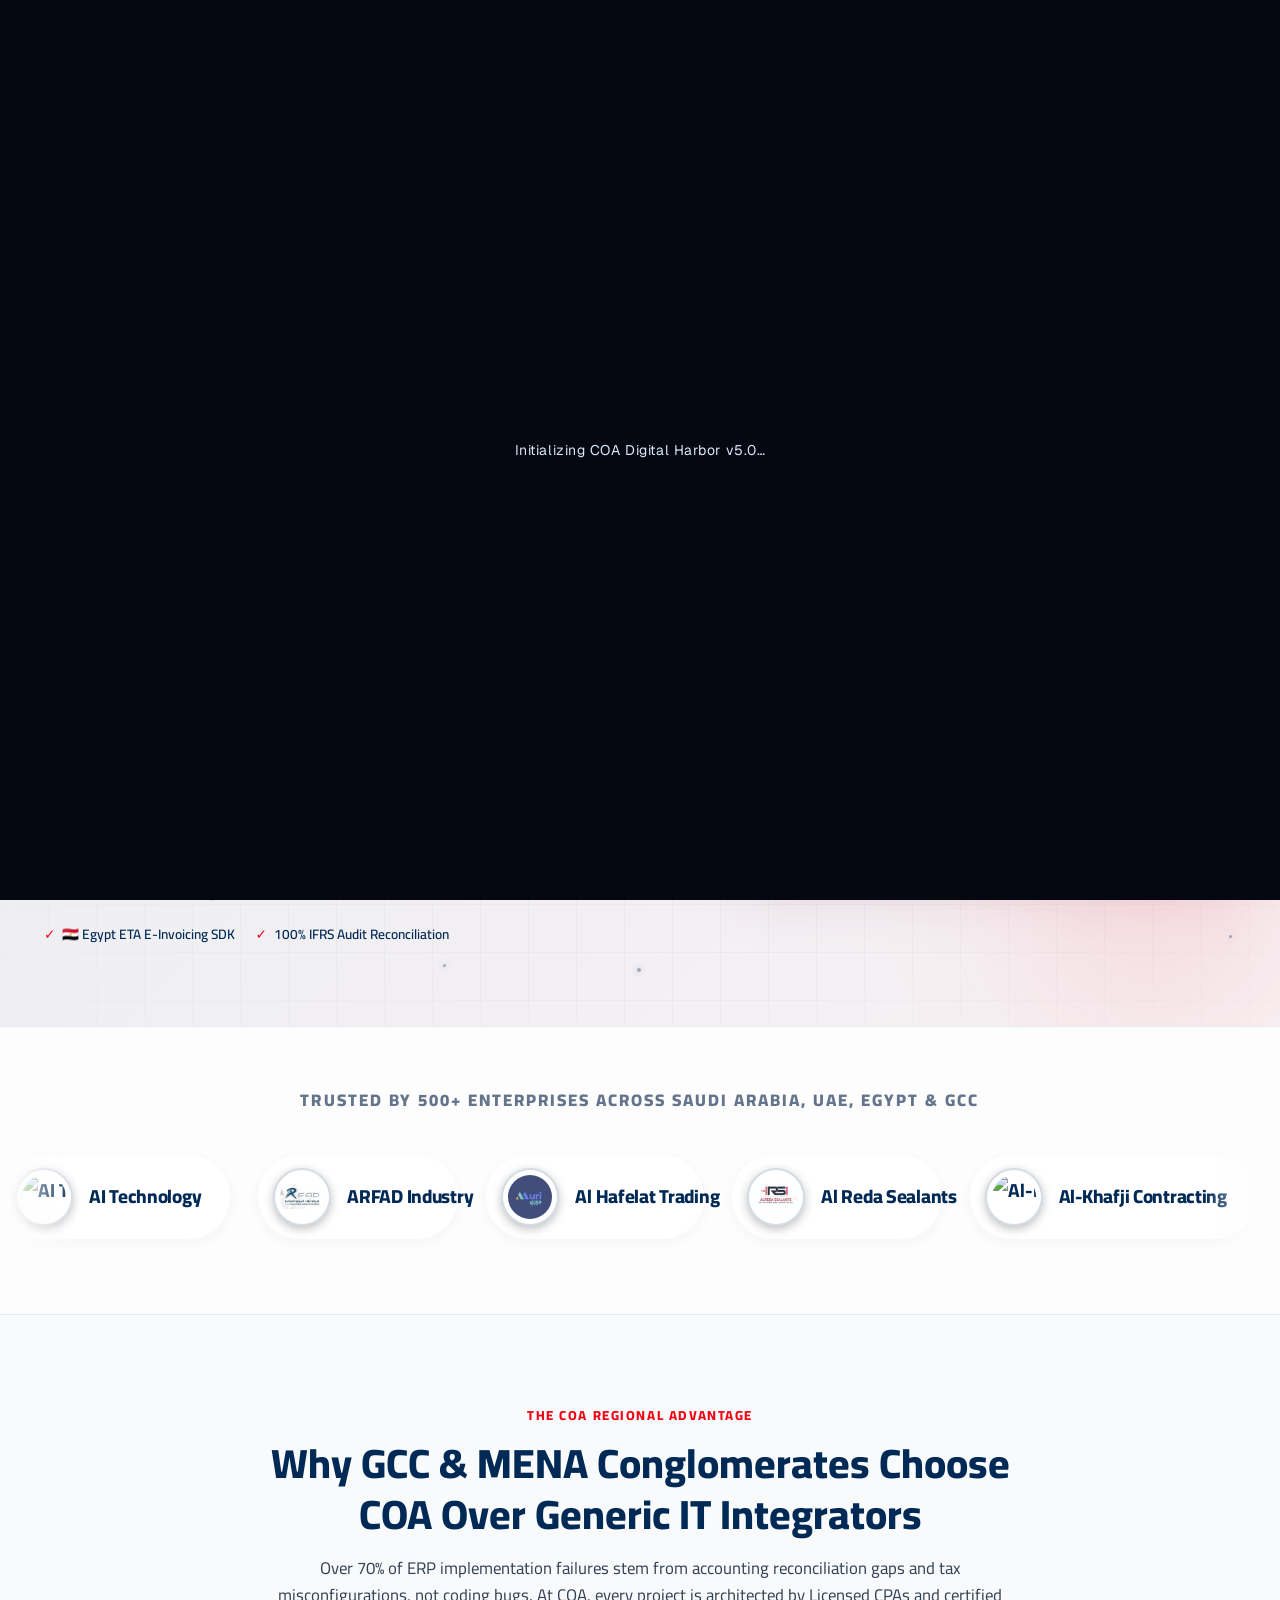
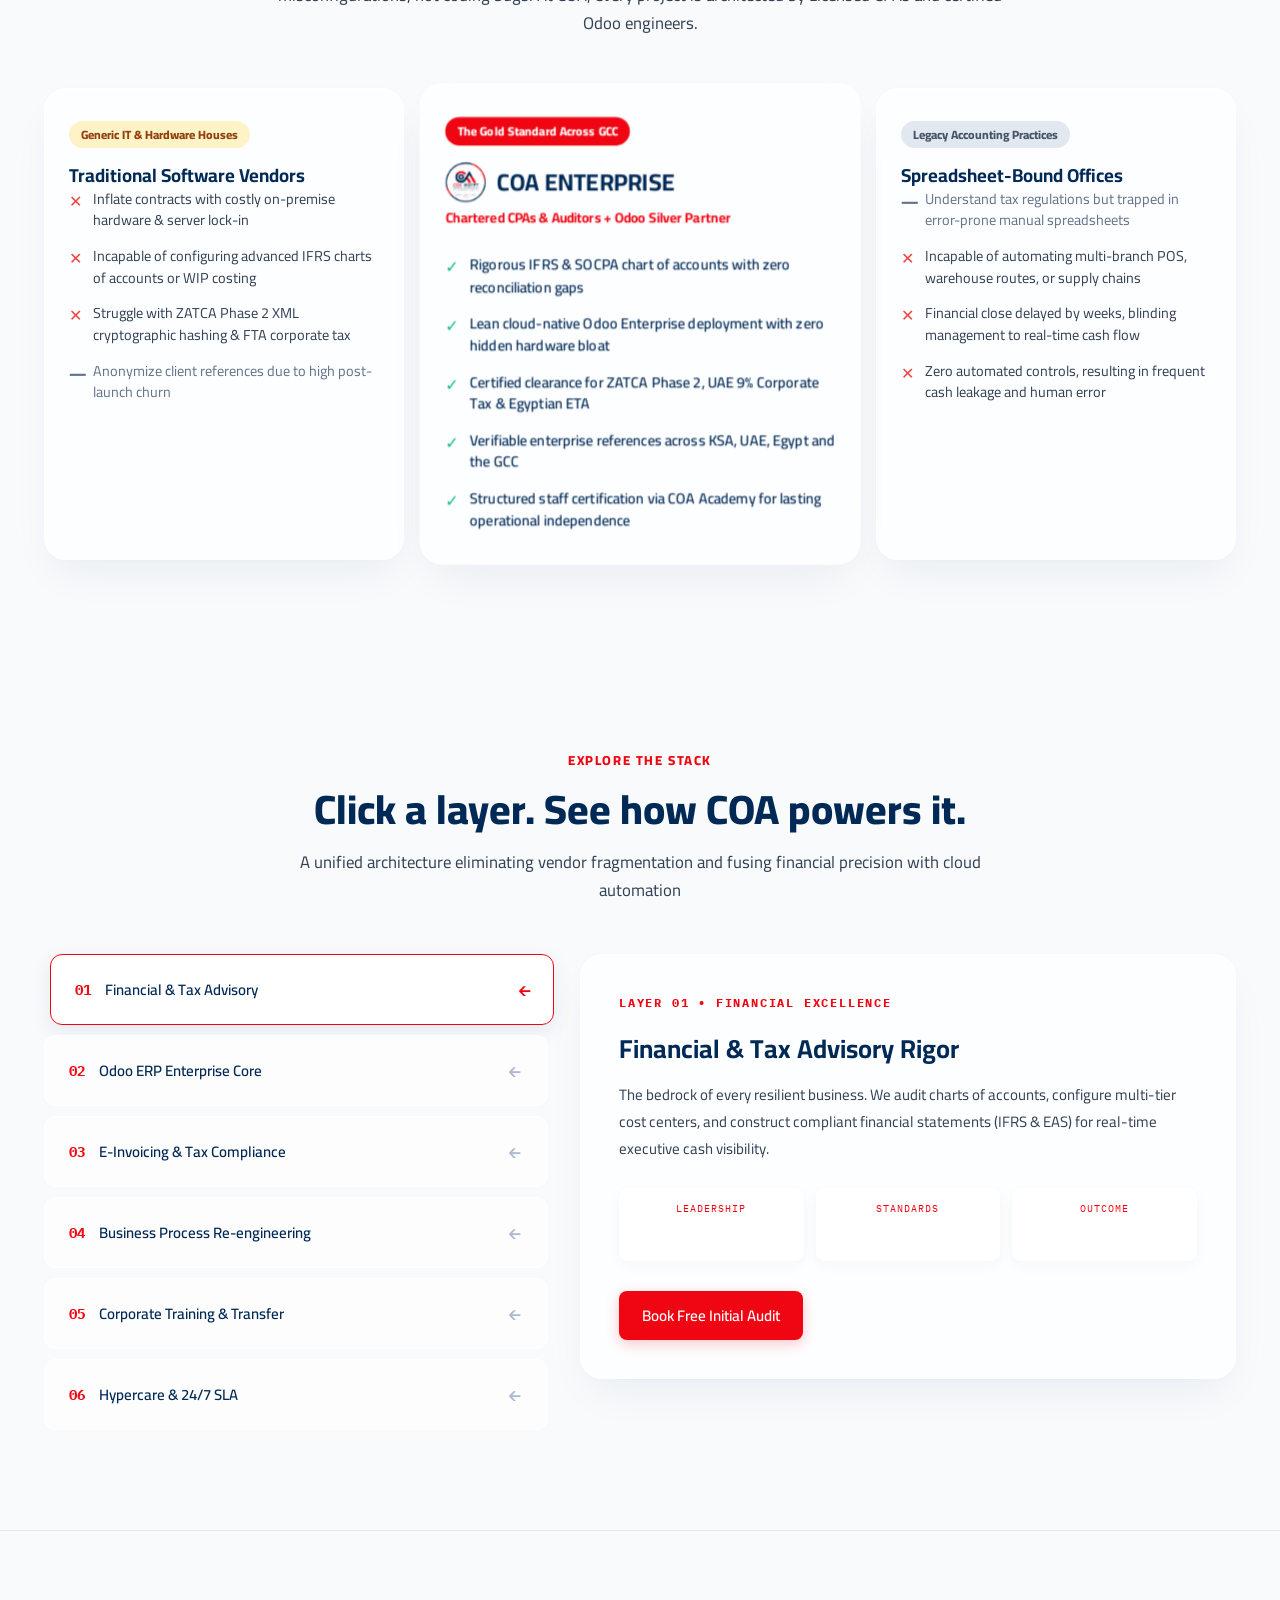
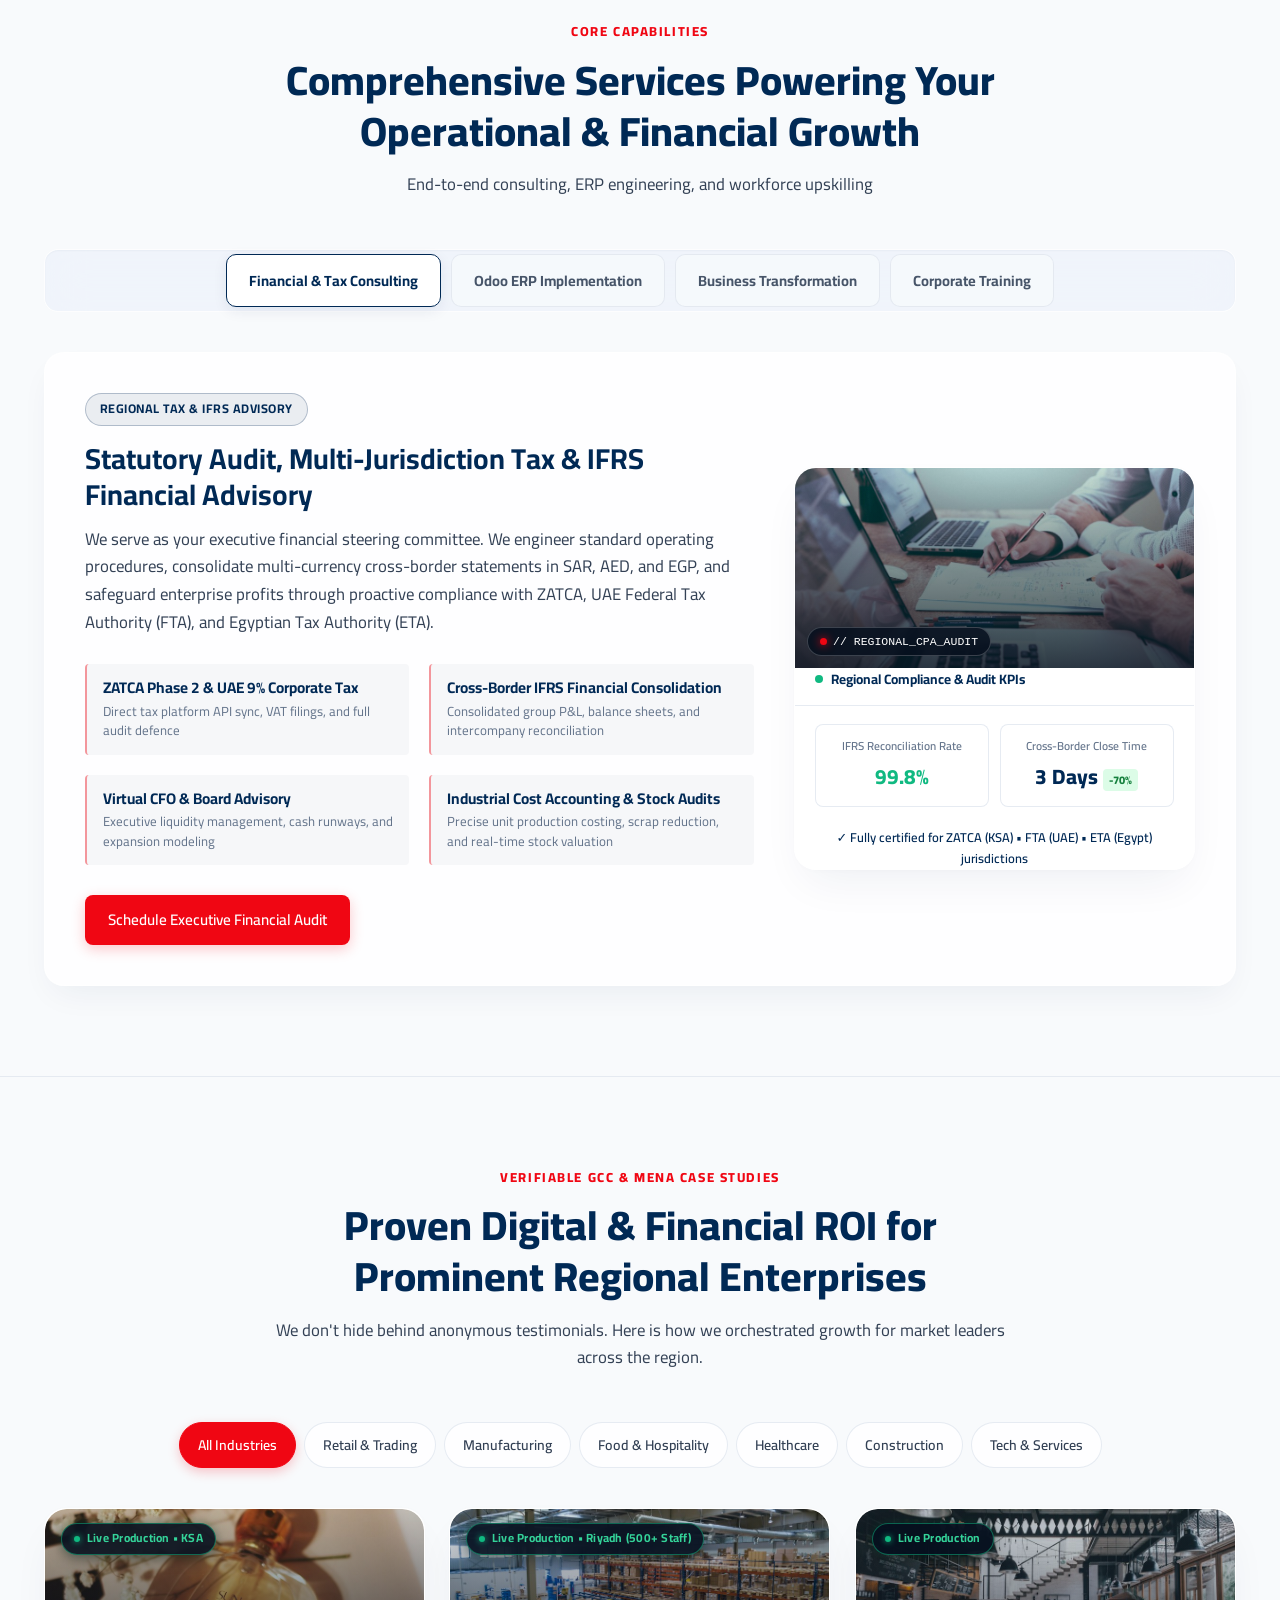
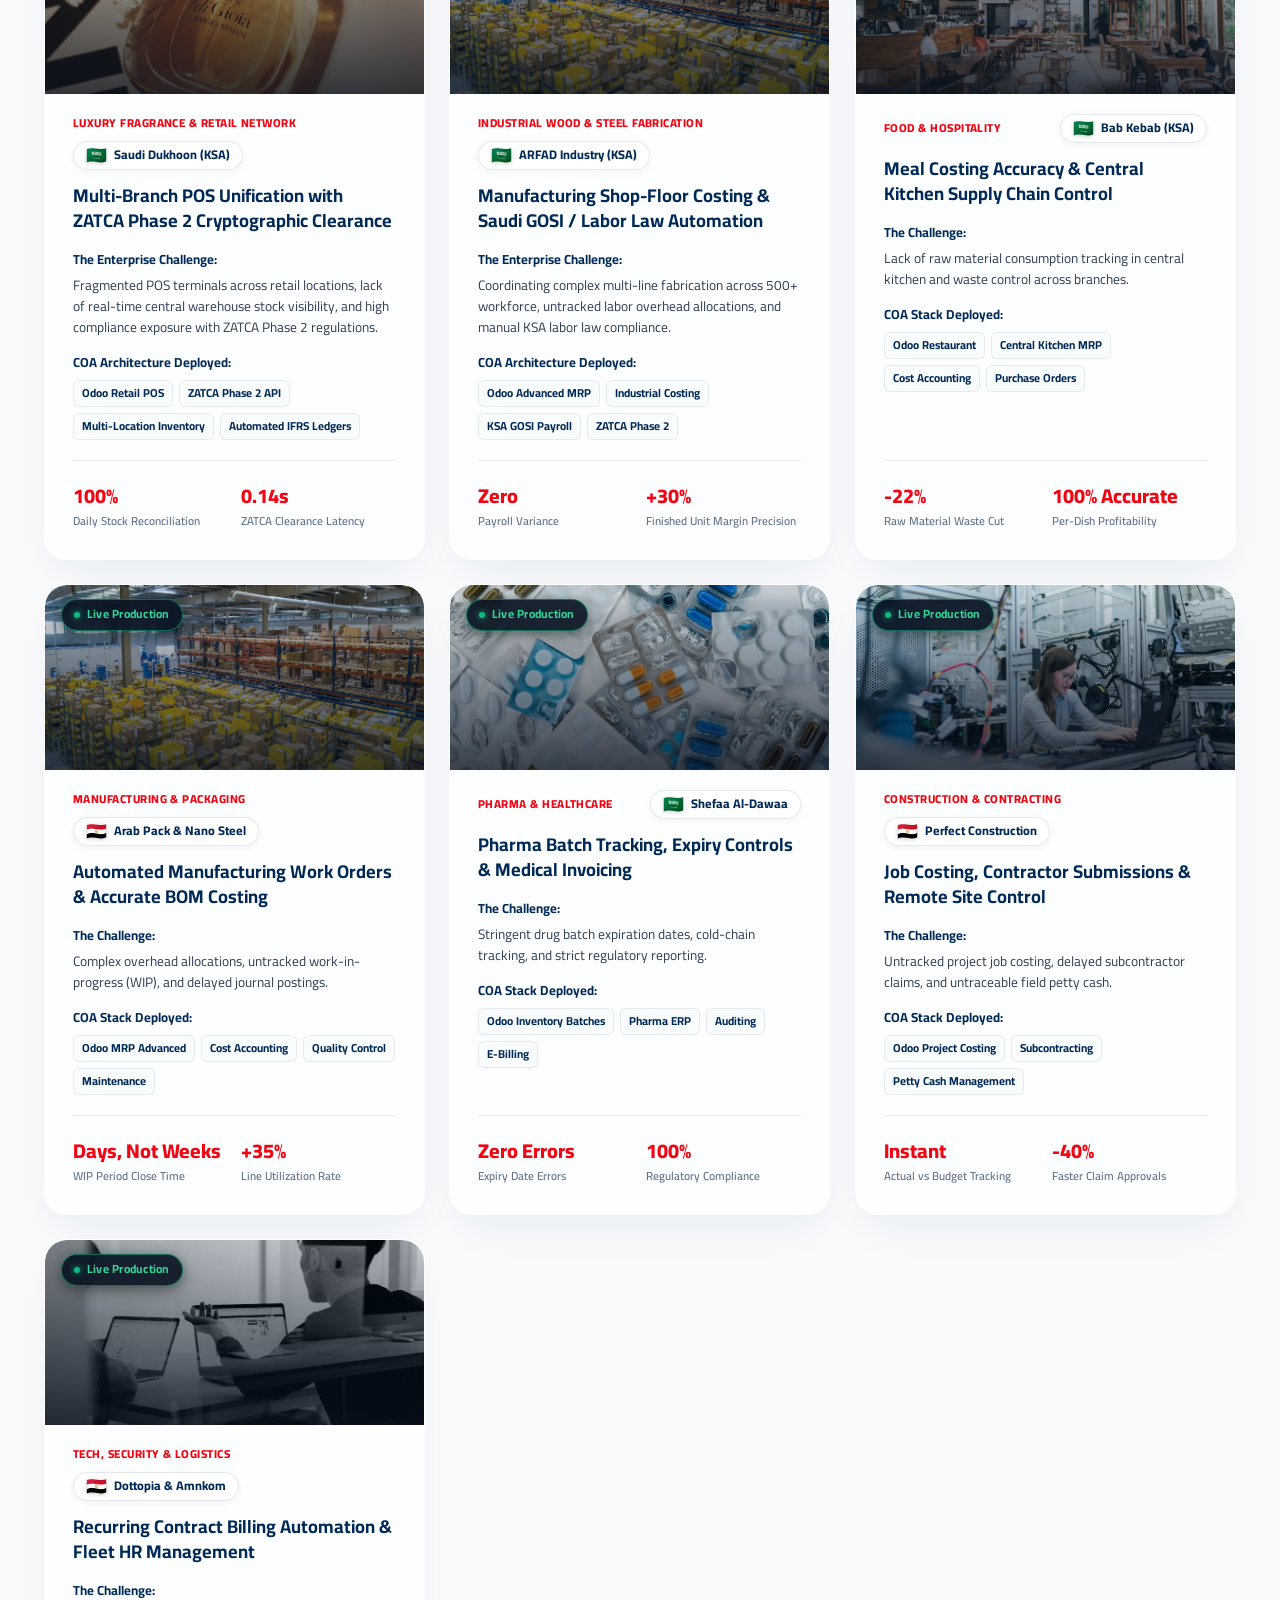
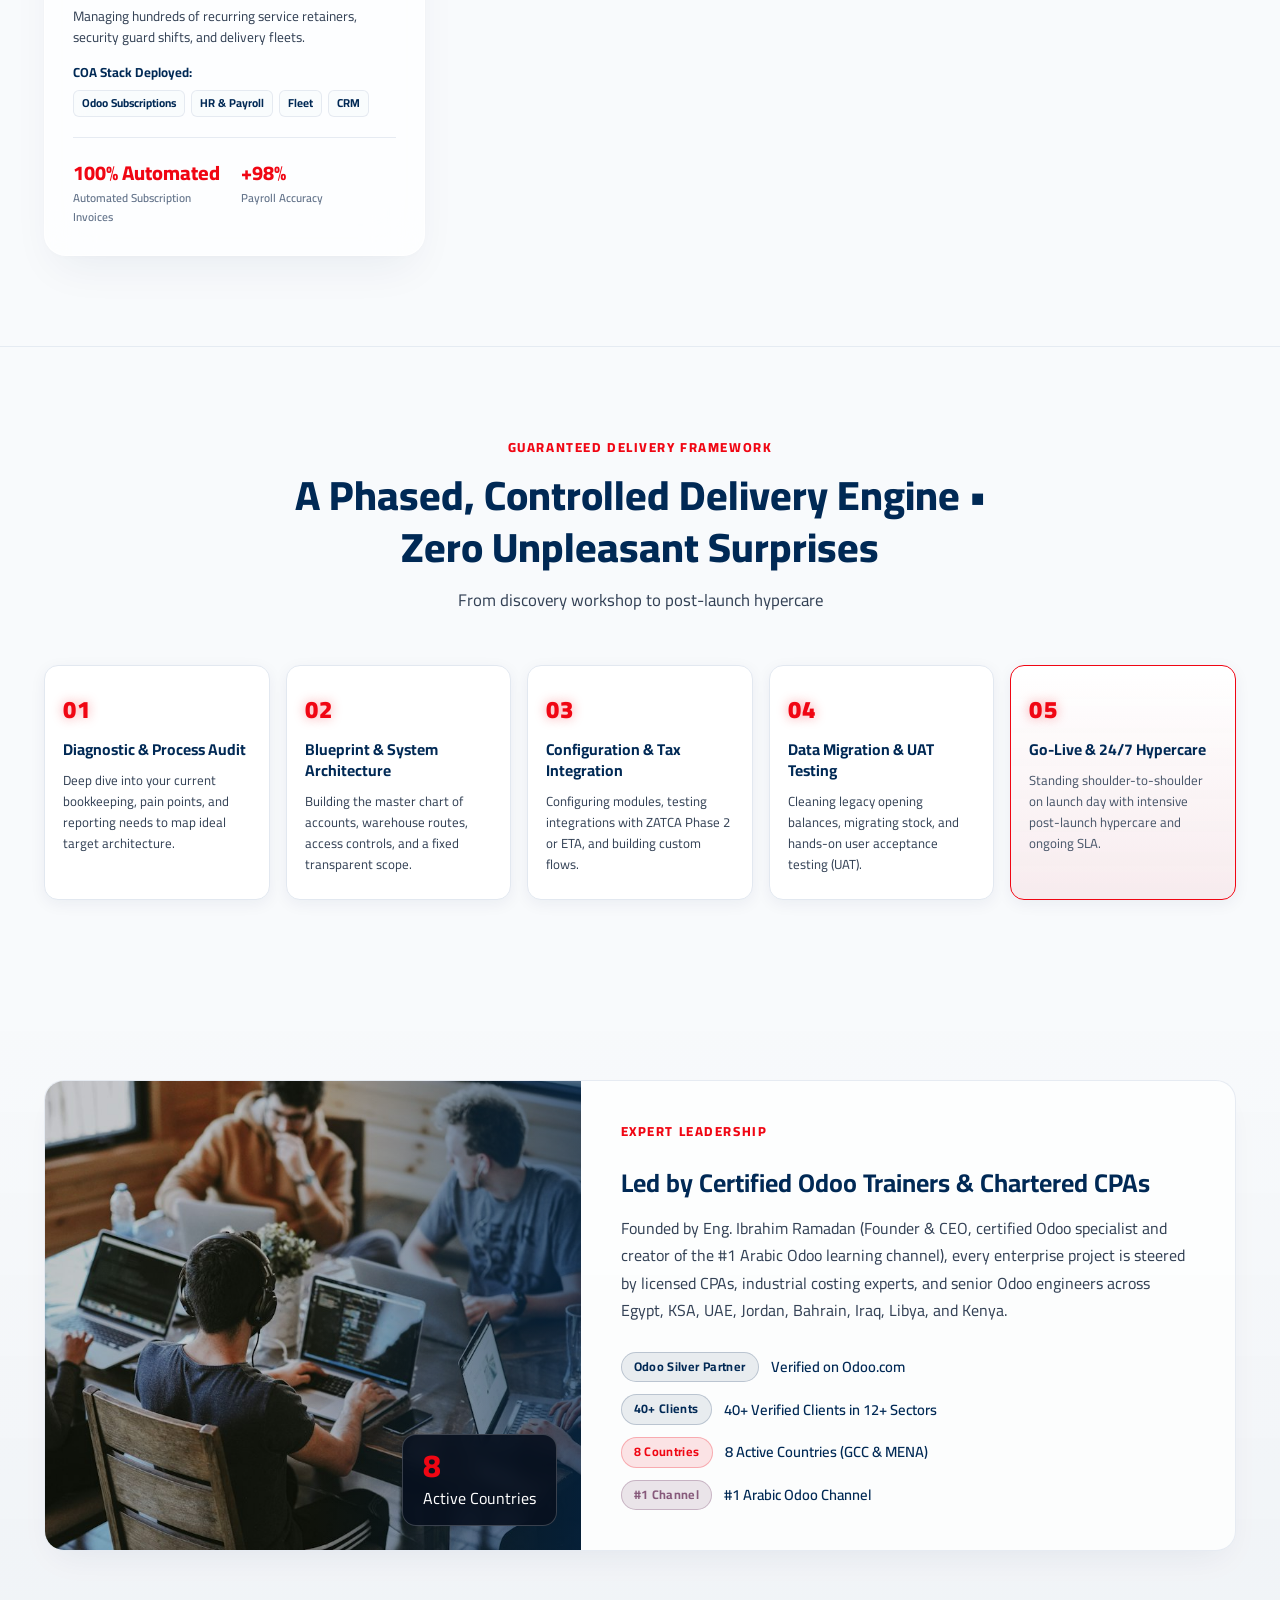
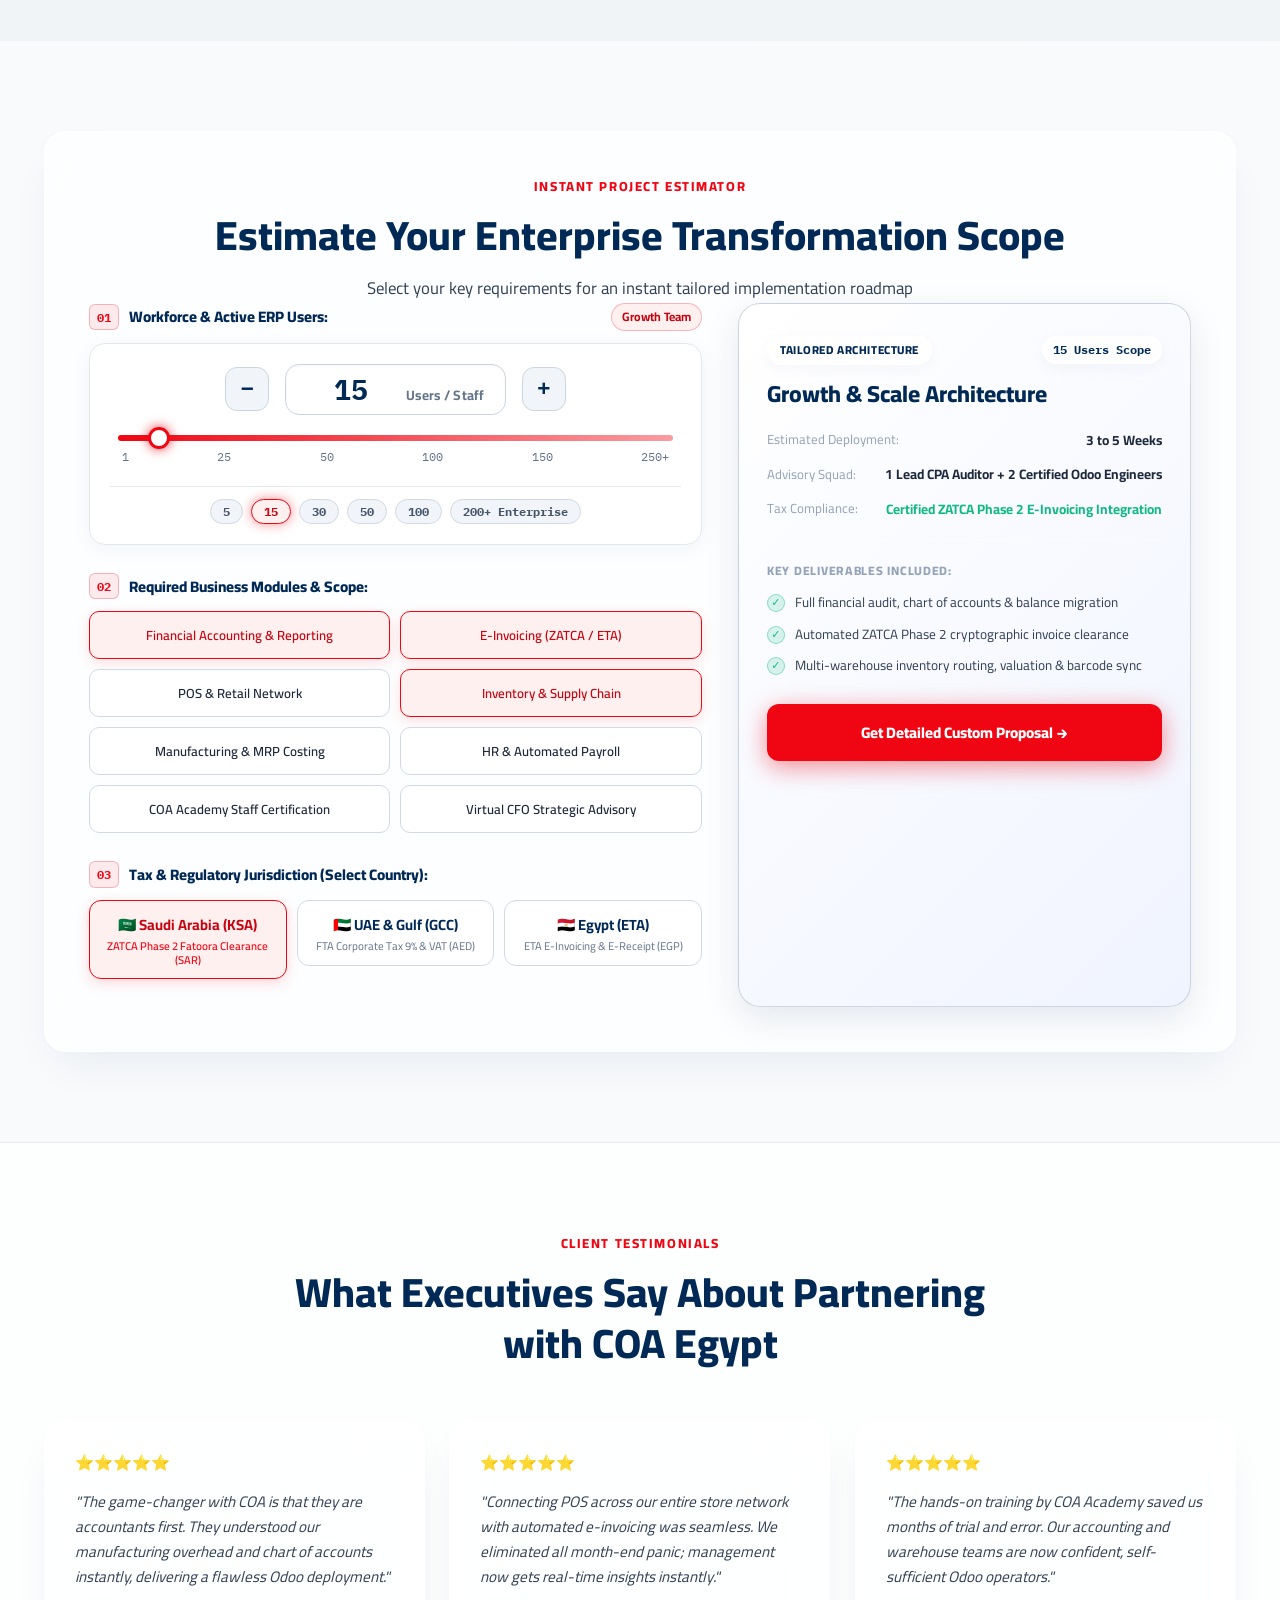
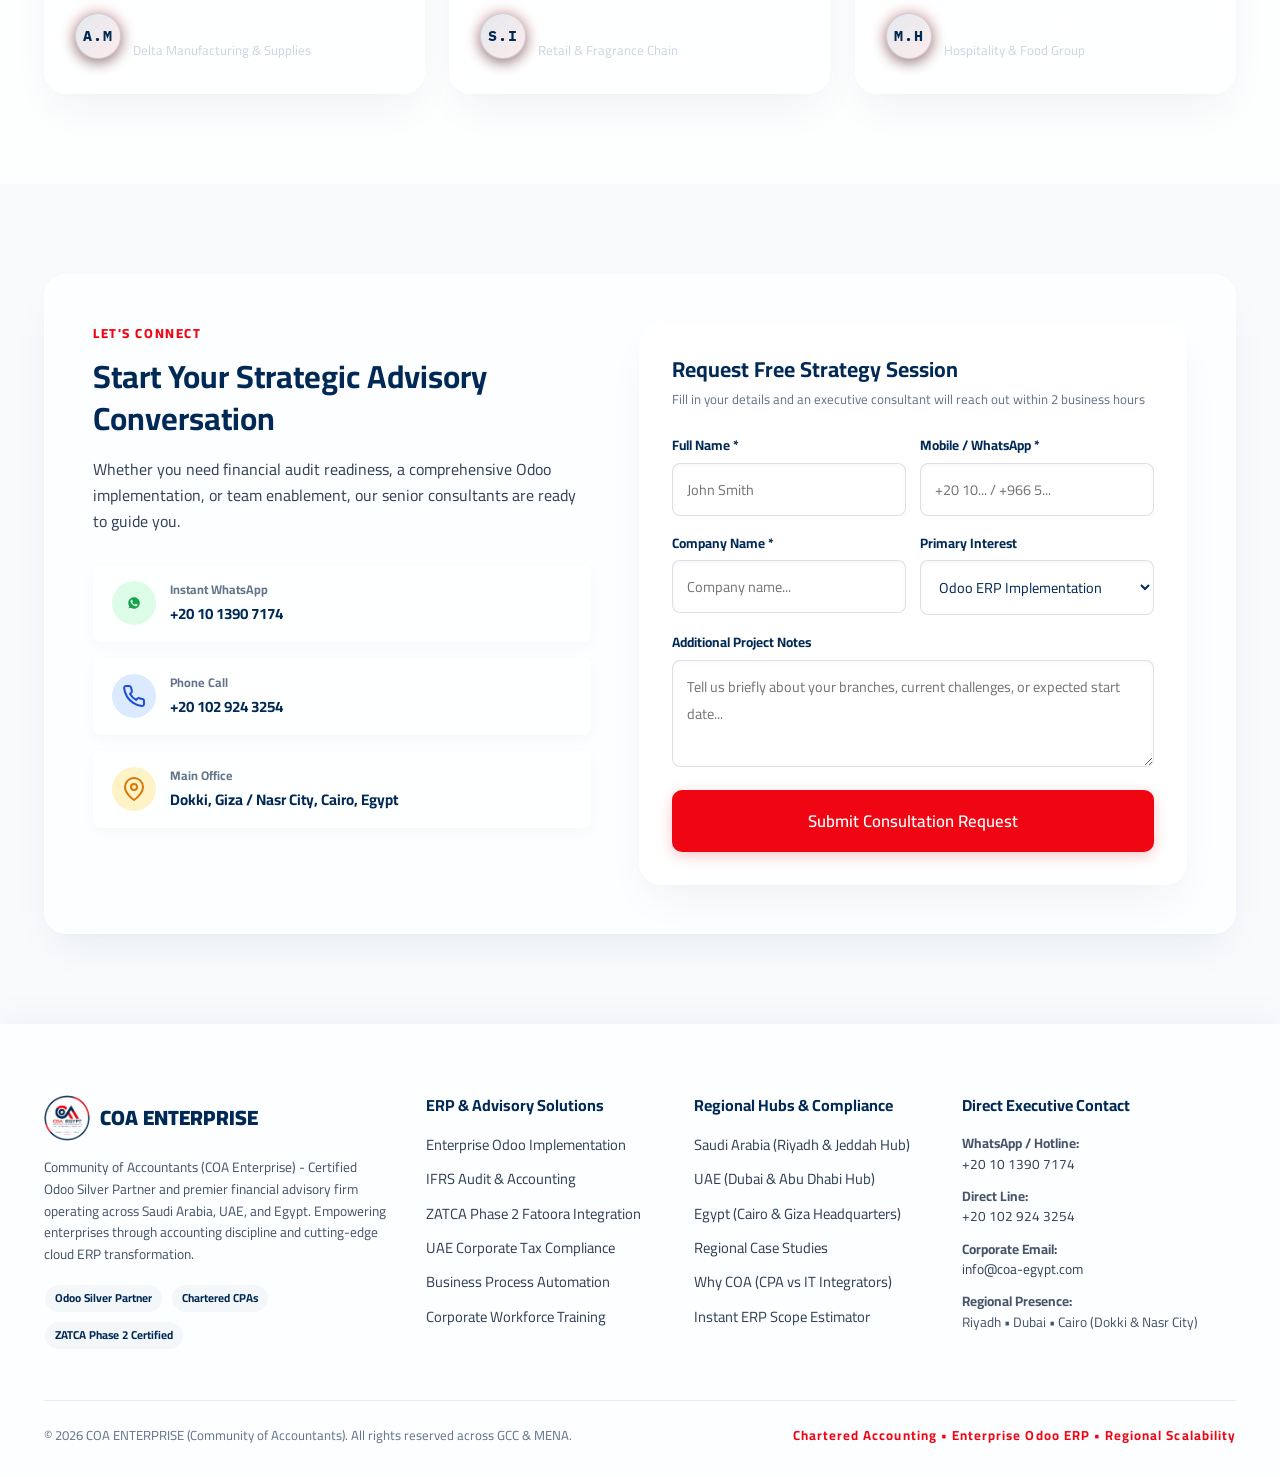
==== index.html @ ed51242d "feat: route consultation form submissions to WhatsApp +20 10 1390 7174" ====
<!DOCTYPE html>

<html data-theme="light" dir="ltr" lang="en">
<head>
<meta charset="utf-8"/>
<meta content="width=device-width, initial-scale=1.0" name="viewport"/>
<title>COA Enterprise | Certified Odoo Silver Partner &amp; Chartered CPAs | Saudi Arabia, UAE, Egypt &amp; GCC</title>
<meta content="Certified Odoo Silver Partner led by Chartered CPAs. Enterprise ERP implementation, ZATCA Phase 2 Fatoora integration, UAE Corporate Tax compliance, ETA e-invoicing &amp; IFRS financial advisory across Saudi Arabia, UAE, Egypt, and the GCC." name="description"/>
<meta content="Odoo Silver Partner Saudi Arabia, Odoo ERP Riyadh, Odoo Implementation UAE Dubai, ZATCA Phase 2 E-Invoicing, ETA E-Invoicing Egypt, IFRS Accounting Advisory GCC, Virtual CFO MENA, Odoo Manufacturing MRP, Odoo POS Retail Saudi Arabia, COA Enterprise" name="keywords"/>
<meta content="Antigravity / COA Enterprise" name="author"/>
<meta content="index, follow, max-snippet:-1, max-image-preview:large, max-video-preview:-1" name="robots"/>
<link href="https://coa-egypt.com/" rel="canonical"/>

<!-- Open Graph / Facebook / LinkedIn -->
<meta content="website" property="og:type"/>
<meta content="https://coa-egypt.com/" property="og:url"/>
<meta content="COA Enterprise | Certified Odoo Silver Partner &amp; Chartered CPAs | Saudi Arabia, UAE, Egypt &amp; GCC" property="og:title"/>
<meta content="The only Odoo Silver Partner led by Chartered CPAs in the Gulf &amp; MENA region. 0% reconciliation gaps, ZATCA Phase 2 &amp; ETA certified, IFRS multi-branch financial accounting." property="og:description"/>
<meta content="assets/hero-dashboard.jpg" property="og:image"/>
<meta content="COA Enterprise" property="og:site_name"/>

<!-- Twitter / X Cards -->
<meta content="summary_large_image" name="twitter:card"/>
<meta content="https://coa-egypt.com/" name="twitter:url"/>
<meta content="COA Enterprise | Certified Odoo Silver Partner &amp; Chartered CPAs | Saudi Arabia, UAE, Egypt &amp; GCC" name="twitter:title"/>
<meta content="Enterprise Odoo ERP architecture and chartered accounting rigor across Saudi Arabia, UAE, Egypt, and the GCC." name="twitter:description"/>
<meta content="assets/hero-dashboard.jpg" name="twitter:image"/>

<!-- Regional & Geo-Targeting (GCC & MENA) -->
<meta content="SA, AE, EG, QA, KW, BH, OM" name="geo.region"/>
<meta content="Riyadh, Dubai, Cairo, Jeddah, Dammam, Abu Dhabi" name="geo.placename"/>

<link href="assets/logo.jpg" rel="icon" type="image/jpeg"/>
<link href="https://fonts.googleapis.com" rel="preconnect"/>
<link crossorigin="" href="https://fonts.gstatic.com" rel="preconnect"/>
<link href="https://fonts.googleapis.com/css2?family=Cairo:wght@400;500;600;700;800;900&amp;family=IBM+Plex+Mono:wght@400;500;600;700&amp;family=IBM+Plex+Sans+Arabic:wght@400;500;600;700&amp;family=Plus+Jakarta+Sans:wght@400;500;600;700;800&amp;display=swap" rel="stylesheet"/>
<link href="style.css?v=5.6" rel="stylesheet"/>
<script src="https://cdnjs.cloudflare.com/ajax/libs/three.js/r128/three.min.js"></script>

<!-- Schema.org Structured Data (JSON-LD) for SEO / AEO / GEO -->
<script type="application/ld+json">
{
  "@context": "https://schema.org",
  "@graph": [
    {
      "@type": "Organization",
      "@id": "https://coa-egypt.com/#organization",
      "name": "COA Enterprise (Community of Accountants)",
      "url": "https://coa-egypt.com/",
      "logo": "https://coa-egypt.com/assets/logo.jpg",
      "description": "Certified Odoo Silver Partner and leading financial consulting firm led by Chartered CPAs, providing enterprise ERP implementation, ZATCA Phase 2 e-invoicing integration, UAE Corporate Tax compliance, and IFRS advisory across the Gulf and MENA region.",
      "telephone": "+201013907174",
      "email": "info@coa-egypt.com",
      "address": {
        "@type": "PostalAddress",
        "streetAddress": "11 Gamal Salem St., Off Moussadak, Dokki",
        "addressLocality": "Giza",
        "addressRegion": "Cairo Metro",
        "addressCountry": "EG"
      },
      "areaServed": [
        { "@type": "Country", "name": "Saudi Arabia" },
        { "@type": "Country", "name": "United Arab Emirates" },
        { "@type": "Country", "name": "Egypt" },
        { "@type": "Country", "name": "Qatar" },
        { "@type": "Country", "name": "Kuwait" },
        { "@type": "Country", "name": "Bahrain" },
        { "@type": "Country", "name": "Oman" }
      ],
      "knowsAbout": [
        "Odoo ERP Implementation",
        "ZATCA Phase 2 E-Invoicing",
        "Egyptian Tax Authority (ETA) Integration",
        "UAE Corporate Tax & VAT",
        "IFRS Accounting Standards",
        "Cost Accounting & Manufacturing MRP",
        "Retail POS Cloud Networks"
      ]
    },
    {
      "@type": "ProfessionalService",
      "@id": "https://coa-egypt.com/#service",
      "name": "COA Enterprise ERP & Financial Advisory",
      "provider": { "@id": "https://coa-egypt.com/#organization" },
      "priceRange": "$$$$",
      "hasOfferCatalog": {
        "@type": "OfferCatalog",
        "name": "Enterprise ERP & Advisory Services",
        "itemListElement": [
          {
            "@type": "Offer",
            "itemOffered": {
              "@type": "Service",
              "name": "Odoo ERP Implementation & Customization",
              "description": "Complete multi-company Odoo ERP deployment tailored for retail POS, manufacturing MRP, inventory, and supply chain across Saudi Arabia, UAE & Egypt."
            }
          },
          {
            "@type": "Offer",
            "itemOffered": {
              "@type": "Service",
              "name": "ZATCA Phase 2 & ETA E-Invoicing Integration",
              "description": "Cryptographic invoice clearance, UUID hash chains, and automated real-time reporting to Saudi ZATCA (Fatoora) and Egyptian Tax Authority (ETA)."
            }
          },
          {
            "@type": "Offer",
            "itemOffered": {
              "@type": "Service",
              "name": "IFRS Financial Accounting & Virtual CFO Advisory",
              "description": "Statutory chart of accounts audit, cost center calibration, multi-currency ledger consolidation, and executive financial direction."
            }
          },
          {
            "@type": "Offer",
            "itemOffered": {
              "@type": "Service",
              "name": "COA Academy Corporate Workforce Enablement",
              "description": "Comprehensive hands-on training and competency certification for corporate accounting and operations personnel."
            }
          }
        ]
      }
    },
    {
      "@type": "FAQPage",
      "@id": "https://coa-egypt.com/#faq",
      "mainEntity": [
        {
          "@type": "Question",
          "name": "Why choose a CPA-led Odoo partner instead of a pure IT software company?",
          "acceptedAnswer": {
            "@type": "Answer",
            "text": "Over 70% of enterprise ERP implementations fail due to accounting and reconciliation errors, not code bugs. COA is led by licensed Chartered CPAs and statutory auditors who engineer your Chart of Accounts, fiscal journals, and tax rules before writing code, guaranteeing zero reconciliation gaps and complete audit readiness."
          }
        },
        {
          "@type": "Question",
          "name": "How does COA handle ZATCA Phase 2 compliance for businesses in Saudi Arabia?",
          "acceptedAnswer": {
            "@type": "Answer",
            "text": "COA provides an accredited, seamless integration module for ZATCA Phase 2 (Fatoora). We generate cryptographic stamps, XML structures, hash chains, and secure QR codes, delivering instant 0.14-second clearance for B2B tax invoices and automated reporting for B2C simplified invoices."
          }
        },
        {
          "@type": "Question",
          "name": "Can COA unify branches across Egypt, Saudi Arabia, and the UAE in a single ERP?",
          "acceptedAnswer": {
            "@type": "Answer",
            "text": "Yes. We specialize in multi-company, multi-currency IFRS architectures that enable holding companies to manage cross-border branches with automated intercompany transactions, unified consolidation, and localized tax compliance in SAR, AED, and EGP."
          }
        }
      ]
    }
  ]
}
</script>
</head>
<body class="dh-body">
  <!-- COA Executive Sniper Reticle & Radiant Beacon -->
  <div class="coa-cursor" id="coaCursor">
    <div class="coa-cursor-glow"></div>
    <div class="coa-cursor-ring">
      <span class="crosshair-tick tick-top"></span>
      <span class="crosshair-tick tick-right"></span>
      <span class="crosshair-tick tick-bottom"></span>
      <span class="crosshair-tick tick-left"></span>
    </div>
    <div class="coa-cursor-dot"></div>
  </div>

  <!-- ========================================================
       DIGITAL HARBOR CINEMATIC 3D INTRO OVERLAY
       ======================================================== -->
  <div class="dh-intro" id="dh-intro">
    <iframe id="introAstraFrame" src="intro-astra.html?v=7.2" title="COA Egypt 3D Cinematic Digital Harbor" style="width:100%;height:100%;border:none;position:absolute;inset:0;z-index:1;background:#000;" allow="autoplay"></iframe>
  </div>
<!-- ========================================================
       DIGITAL HARBOR FULL-PAGE MOTHERBOARD CANVAS (#dh-rain)
       ======================================================== -->
<div id="dh-rain"><canvas id="rainCanvas"></canvas></div>
<!-- Top Real-time Dynamic Ticker -->
<div class="top-ticker" id="topTicker">
<div class="container ticker-container">
<div class="ticker-badge">
<span class="live-dot"></span>
<span class="t-text" data-ar="مباشر" data-en="LIVE">LIVE</span>
</div>
<div class="ticker-content" id="tickerItems">
<div class="ticker-item active" data-ar="🇸🇦 الرياض وجدة: جاري الربط المباشر مع منصة فاتورة (ZATCA Phase 2) لـ 24 منشأة تجارية وصناعية كبرى" data-en="🇸🇦 KSA: Live ZATCA Phase 2 Fatoora clearance active across 24+ enterprise clients in Riyadh &amp; Jeddah">🇸🇦 KSA: Live ZATCA Phase 2 Fatoora clearance active across 24+ enterprise clients in Riyadh &amp; Jeddah</div>
<div class="ticker-item" data-ar="🇦🇪 دبي وأبوظبي: تدقيق ضريبة الشركات بنسبة 9% والربط المحاسبي السحابي لـ 14 مجموعة قابضة" data-en="🇦🇪 UAE: Corporate Tax (9%) compliance &amp; multi-branch Odoo ERP rollouts across Dubai &amp; Abu Dhabi">🇦🇪 UAE: Corporate Tax (9%) compliance &amp; multi-branch Odoo ERP rollouts across Dubai &amp; Abu Dhabi</div>
<div class="ticker-item" data-ar="🇪🇬 القاهرة: ربط منظومة الفاتورة والإيصال الإلكتروني لمنظومة الضرائب المصرية (ETA) لـ 60+ شركة" data-en="🇪🇬 Egypt: Certified ETA E-Invoicing &amp; E-Receipt integrations in production across 60+ enterprises">🇪🇬 Egypt: Certified ETA E-Invoicing &amp; E-Receipt integrations in production across 60+ enterprises</div>
<div class="ticker-item" data-ar="🌐 الخليج العربي: أنظمة رواتب WPS متوافقة مع أنظمة العمل وإغلاق مالي IFRS موحد للفروع" data-en="🌐 GCC: WPS compliant payroll &amp; multi-currency IFRS financial consolidation deployed">🌐 GCC: WPS compliant payroll &amp; multi-currency IFRS financial consolidation deployed</div>
</div>
<div class="ticker-contact">
<a class="ticker-wa" href="https://wa.me/201013907174" target="_blank">
<svg fill="currentColor" height="14" viewbox="0 0 24 24" width="14"><path d="M12.031 6.172c-3.181 0-5.767 2.586-5.768 5.766-.001 1.298.38 2.27 1.019 3.287l-.582 2.128 2.182-.573c.978.58 1.911.928 3.145.929 3.178 0 5.767-2.587 5.768-5.766.001-3.187-2.575-5.77-5.764-5.771zm3.392 8.244c-.144.405-.837.774-1.17.824-.299.045-.677.063-1.092-.069-.252-.08-.575-.187-.988-.365-1.739-.751-2.874-2.502-2.961-2.617-.087-.116-.708-.94-.708-1.793s.448-1.273.607-1.446c.159-.173.346-.217.462-.217l.332.007c.106.005.249-.04.39.298.144.347.491 1.2.534 1.287.043.087.072.188.014.304-.058.116-.087.188-.173.289l-.26.304c-.087.086-.177.18-.076.354.101.174.449.741.964 1.201.662.591 1.221.774 1.394.861.174.086.275.072.376-.044.101-.116.433-.506.549-.68.116-.173.231-.145.39-.086.159.058 1.011.477 1.184.564.173.087.289.13.332.203.043.072.043.419-.101.824z"></path></svg>
<span>+20 101 390 7174</span>
</a>
</div>
</div>
</div>
<!-- Main Navigation Bar -->
<header class="navbar" id="navbar">
<div class="container nav-container">
<a aria-label="COA Egypt Home" class="brand-logo" href="#hero">
<img alt="COA Egypt - Community of Accountants" class="logo-img" height="52" src="assets/coa-logo-badge.png" width="52"/>
<div class="brand-text">
<span class="brand-name">COA <span class="brand-accent">EGYPT</span></span>
<span class="brand-tagline" data-ar="استشارات مالية &amp; Odoo Partner" data-en="Financial Consulting &amp; Odoo Partner">Financial Consulting &amp; Odoo Partner</span>
</div>
</a>
<!-- Desktop Nav Links -->
<nav class="nav-menu" id="navMenu">
<a class="nav-link" data-ar="عن الشركة" data-en="About Us" href="#about">About Us</a>
<a class="nav-link" data-ar="خدماتنا" data-en="Services" href="#services">Services</a>
<a class="nav-link" data-ar="لماذا COA؟" data-en="Why COA?" href="#why-coa">Why COA?</a>
<a class="nav-link" data-ar="سابقة الأعمال" data-en="Portfolio" href="#case-studies">Portfolio</a>
<a class="nav-link" data-ar="منهجية العمل" data-en="Methodology" href="#methodology">Methodology</a>
<a class="nav-link" data-ar="تقدير المشروع" data-en="Estimator" href="#calculator">Estimator</a>
<a class="nav-link" data-ar="تواصل معنا" data-en="Contact" href="#contact">Contact</a>
</nav>
<!-- Nav Actions -->
<div class="nav-actions">
<!-- Theme Switcher Pill -->
<button aria-label="Toggle Theme" class="theme-pill-btn" id="themeToggle" type="button">
  <span class="theme-toggle-label" id="themeToggleText">Light</span>
</button>
<!-- Consultation Button -->
<a class="btn btn-primary nav-cta" data-ar="احجز استشارة مجانية" data-en="Book Consultation" href="#contact">Book Consultation</a>
<!-- Mobile Menu Toggle -->
<button aria-label="Toggle navigation menu" class="mobile-toggle" id="mobileToggle" type="button">
<span></span><span></span><span></span>
</button>
</div>
</div>
</header>
<!-- Mobile Drawer Menu -->
<div class="mobile-drawer" id="mobileDrawer">
<div class="drawer-header">
<div class="brand-text">
<span class="brand-name">COA <span class="brand-accent">EGYPT</span></span>
</div>
<button class="drawer-close" id="drawerClose">×</button>
</div>
<div class="drawer-links">
<a class="drawer-link" data-ar="عن الشركة" data-en="About Us" href="#about">About Us</a>
<a class="drawer-link" data-ar="خدماتنا" data-en="Services" href="#services">Services</a>
<a class="drawer-link" data-ar="لماذا COA؟" data-en="Why COA?" href="#why-coa">Why COA?</a>
<a class="drawer-link" data-ar="سابقة الأعمال" data-en="Portfolio" href="#case-studies">Portfolio</a>
<a class="drawer-link" data-ar="منهجية العمل" data-en="Methodology" href="#methodology">Methodology</a>
<a class="drawer-link" data-ar="تقدير المشروع" data-en="Estimator" href="#calculator">Estimator</a>
<a class="drawer-link" data-ar="تواصل معنا" data-en="Contact" href="#contact">Contact</a>
</div>
<div class="drawer-footer">
<a class="btn btn-primary w-100" data-ar="احجز استشارتك المجانية" data-en="Book Consultation" href="#contact">Book Consultation</a>
</div>
</div>
<main>
<!-- HERO SECTION — CINEMATIC EDITION -->
<section class="hero-section" id="hero">
<!-- Animated floating orbs -->
<div class="hero-orb hero-orb-1"></div>
<div class="hero-orb hero-orb-2"></div>
<!-- Floating particles layer (populated by JS) -->
<div class="hero-particles" id="heroParticles"></div>
<div class="container hero-container">
<div class="hero-content">
<!-- Official Partner Badge -->
<div class="partner-badge-pill">
<span class="badge-dot pulse-glow"></span>
<span class="badge-code">// GCC_MENA_HUB_v5.0</span>
<span class="badge-text" data-ar="Odoo Silver Partner معتمد • محاسبون قانونيون (CPA &amp; SOCPA)" data-en="Certified Odoo Silver Partner • Chartered CPAs &amp; Statutory Auditors">Certified Odoo Silver Partner • Chartered CPAs &amp; Statutory Auditors</span>
</div>
<h1 class="hero-title">
<span data-ar="دقة المحاسب القانوني المعتمد.." data-en="Chartered Accounting Rigor.">Chartered Accounting Rigor.</span><br/>
<span class="gradient-text tech-shimmer" data-ar="بقوة أودو السحابية للخليج ومصر." data-en="Architected on Odoo ERP across GCC &amp; MENA.">Architected on Odoo ERP across GCC &amp; MENA.</span>
</h1>
<p class="hero-desc" data-ar="الشركة الوحيدة المعتمدة كـ Odoo Silver Partner بقيادة محاسبين ومراجعين قانونيين في منطقة الخليج ومصر. نقضي نهائياً على فشل مشاريع الـ ERP عبر هندسة دورة مستندية محكمة، تكامل فوري مع ZATCA Phase 2 والضرائب الإماراتية والمصرية، وربط مالي وتشغيلي موحد 100% لفروعك الإقليمية." data-en="The premier CPA-led Odoo Silver Partner operating across Saudi Arabia, UAE, Egypt, and the GCC. We eliminate ERP implementation failure by engineering flawless financial charts of accounts, instant ZATCA Phase 2 clearance, UAE Corporate Tax compliance, and multi-branch automated operations.">The premier CPA-led Odoo Silver Partner operating across Saudi Arabia, UAE, Egypt, and the GCC. We eliminate ERP implementation failure by engineering flawless financial charts of accounts, instant ZATCA Phase 2 clearance, UAE Corporate Tax compliance, and multi-branch automated operations.</p>
<!-- CTAs with Cyber Accents -->
<div class="hero-btns">
<a class="btn btn-primary btn-lg cyber-btn" data-ar="احجز جلسة استشارية تنفيذية (مجانياً) ←" data-en="Book C-Suite Strategy Session →" href="#contact">
<span class="btn-glow"></span>
<span class="btn-text" data-ar="احجز جلسة استشارية تنفيذية (مجانياً) ←" data-en="Book C-Suite Strategy Session →">Book C-Suite Strategy Session →</span>
</a>
<a class="btn btn-outline btn-lg" data-ar="استكشف قصص نجاح الخليج ومصر" data-en="Explore GCC &amp; MENA Case Studies" href="#case-studies">
<span class="code-bracket">&lt;</span> <span data-ar="استكشف قصص نجاح الخليج ومصر" data-en="Explore GCC &amp; MENA Case Studies">Explore GCC &amp; MENA Case Studies</span> <span class="code-bracket">/&gt;</span>
</a>
</div>
<!-- Trust Badges Under Hero with Cyber Glow -->
<div class="hero-trust-row">
<div class="trust-item">
<span class="check-icon">✓</span>
<span data-ar="🇸🇦 امتثال ZATCA المرحلة 2 (فاتورة)" data-en="🇸🇦 ZATCA Phase 2 Cryptographic Clearance">🇸🇦 ZATCA Phase 2 Cryptographic Clearance</span>
</div>
<div class="trust-item">
<span class="check-icon">✓</span>
<span data-ar="🇦🇪 ضرائب الشركات في الإمارات (9%)" data-en="🇦🇪 UAE 9% Corporate Tax Ready">🇦🇪 UAE 9% Corporate Tax Ready</span>
</div>
<div class="trust-item">
<span class="check-icon">✓</span>
<span data-ar="🇪🇬 الفاتورة والإيصال الضريبي ETA" data-en="🇪🇬 Egypt ETA E-Invoicing SDK">🇪🇬 Egypt ETA E-Invoicing SDK</span>
</div>
<div class="trust-item">
<span class="check-icon">✓</span>
<span data-ar="تطابق محاسبي IFRS بنسبة 100%" data-en="100% IFRS Audit Reconciliation">100% IFRS Audit Reconciliation</span>
</div>
</div>
</div>
<!-- Hero Visual: Cyber Tech Hub with Interactive Terminal & Live Dashboard Image -->
<div class="hero-visual">
<div class="stack-card-glow"></div>
<div class="tech-hub-wrapper">
<!-- Hub Nav Tabs -->
<div class="hub-tabs">
<button class="hub-tab-btn active" data-tab="view-stack" id="tabBtnStack">
<span class="hub-tab-dot"></span>
<span data-ar="البنية المؤسسية (Stack Card)" data-en="Your Stack">Your Stack</span>
</button>
<button class="hub-tab-btn" data-tab="view-dashboard" id="tabBtnDashboard">
<span class="hub-tab-dot dot-red"></span>
<span data-ar="لوحة التحكم (Live Telemetry)" data-en="Telemetry">Telemetry</span>
</button>
<button class="hub-tab-btn" data-tab="view-terminal" id="tabBtnTerminal">
<span class="terminal-prompt-icon">$</span>
<span data-ar="المحرك (Kernel)" data-en="COA Kernel">COA Kernel</span>
</button>
</div>
<!-- View 0: Digital Harbor Interactive YOUR STACK • ORCHESTRATED Card -->
<div class="hub-view-panel active" id="panelStack">
<div class="dh-stack-box">
<div class="dh-stack-header">
<span class="dh-stack-title" data-ar="YOUR STACK • ORCHESTRATED" data-en="YOUR STACK • ORCHESTRATED">YOUR STACK • ORCHESTRATED</span>
<span class="dh-stack-meta" data-ar="4 ركائز • شريك موحد" data-en="4 pillars • 1 partner">4 pillars • 1 partner</span>
</div>
<div class="dh-stack-divider"></div>
<div class="dh-stack-rows">
<div class="dh-stack-row active" data-layer="0">
<span class="dh-row-bullet"></span>
<span class="dh-row-name" data-ar="الاستشارات والتدقيق المالي" data-en="Financial &amp; Tax Advisory">Financial &amp; Tax Advisory</span>
<span class="dh-row-vendor">Chartered CPAs</span>
</div>
<div class="dh-stack-row" data-layer="1">
<span class="dh-row-bullet"></span>
<span class="dh-row-name" data-ar="تطبيقات الأعمال (Odoo ERP)" data-en="ERP &amp; Business Apps">ERP &amp; Business Apps</span>
<span class="dh-row-vendor">Odoo Silver Partner</span>
</div>
<div class="dh-stack-row" data-layer="2">
<span class="dh-row-bullet"></span>
<span class="dh-row-name" data-ar="الامتثال والفاتورة الإلكترونية" data-en="E-Invoicing &amp; Compliance">E-Invoicing &amp; Compliance</span>
<span class="dh-row-vendor">ETA &amp; ZATCA Phase 2</span>
</div>
<div class="dh-stack-row" data-layer="3">
<span class="dh-row-bullet"></span>
<span class="dh-row-name" data-ar="هندسة العمليات والتحول" data-en="Business Transformation">Business Transformation</span>
<span class="dh-row-vendor">BPR &amp; Automation</span>
</div>
<div class="dh-stack-row" data-layer="4">
<span class="dh-row-bullet"></span>
<span class="dh-row-name" data-ar="تدريب الشركات والكوادر" data-en="Corporate Training">Corporate Training</span>
<span class="dh-row-vendor">COA Academy</span>
</div>
<div class="dh-stack-row" data-layer="5">
<span class="dh-row-bullet"></span>
<span class="dh-row-name" data-ar="الدعم والرعاية السحابية" data-en="Cloud &amp; Managed Hypercare">Cloud &amp; Managed Hypercare</span>
<span class="dh-row-vendor">24/7 SLA</span>
</div>
</div>
<div class="dh-stack-footer">
<div class="dh-stack-note">
<span class="dh-pulse-indicator"></span>
<span data-ar="منظومة محاسبية وتشغيلية واحدة متناسقة كلياً" data-en="Fully unified operational &amp; financial stack" id="stackStatusText">Fully unified operational &amp; financial stack</span>
</div>
</div>
</div>
</div>
<!-- View 1: Real High-Tech Image & Telemetry Overlay -->
<div class="hub-view-panel" id="panelDashboard">
<div class="dashboard-img-card">
<div class="card-glass-header">
<div class="card-dots">
<span class="dot-red"></span><span class="dot-yellow"></span><span class="dot-green"></span>
</div>
<div class="header-meta">
<span class="status-indicator"><span class="pulse-dot"></span> CONNECTED</span>
<span class="system-time" id="sysTime">ERP.COA.CLOUD:443</span>
</div>
</div>
<div class="dashboard-media-frame">
<img alt="COA Odoo Financial Dashboard" class="main-dashboard-photo" height="350" src="assets/hero-dashboard.jpg" width="600"/>
<div class="scanline-overlay"></div>
<!-- Floating HUD Badges on Top of Photo -->
<div class="hud-badge hud-badge-top">
<div>
<small data-ar="ربط الزكاة والضريبة" data-en="ZATCA Phase 2 Sync">ZATCA Phase 2 Sync</small>
<strong>100% Cryptographic Cleared</strong>
</div>
</div>
<div class="hud-badge hud-badge-bottom">
<div>
<small data-ar="دقة التقفيل المالي IFRS" data-en="IFRS Audit Precision">IFRS Audit Precision</small>
<strong class="text-success">99.8% Reconciled</strong>
</div>
</div>
</div>
<!-- Footer Mini KPIs -->
<div class="dashboard-kpi-bar">
<div class="hud-kpi">
<span class="hud-label">UPTIME</span>
<span class="hud-val">99.98%</span>
</div>
<div class="hud-kpi">
<span class="hud-label">ODOO_CORE</span>
<span class="hud-val text-red">v17/18 Ent</span>
</div>
<div class="hud-kpi">
<span class="hud-label">LATENCY</span>
<span class="hud-val">8ms</span>
</div>
<div class="hud-kpi">
<span class="hud-label">CLIENTS</span>
<span class="hud-val">500+</span>
</div>
</div>
</div>
</div>
<!-- View 2: Live Interactive Code Terminal -->
<div class="hub-view-panel" id="panelTerminal">
<div class="terminal-card">
<div class="card-glass-header">
<div class="card-dots">
<span class="dot-red"></span><span class="dot-yellow"></span><span class="dot-green"></span>
</div>
<div class="terminal-title">bash — coa@gulf-mena-kernel:~</div>
<button class="terminal-action-btn" id="runTerminalBtn" title="Re-run terminal simulation">▶ Re-Run</button>
</div>
<div class="terminal-screen" id="terminalScreen">
<div class="term-line prompt-line"><span class="term-user">coa@gcc-enterprise</span>:<span class="term-dir">/opt/stack</span>$ <span class="term-cmd">coa-engine --boot --region "GULF_MENA" --audit "IFRS"</span></div>
<div class="term-line info-line">[SYS] Initializing COA Cross-Border Enterprise Engine v5.0...</div>
<div class="term-line success-line">[CPA] Chart of Accounts verified: IFRS, SOCPA &amp; Egyptian Tax Authority <span class="term-badge">AUDIT READY</span></div>
<div class="term-line success-line">[ZATCA] Phase 2 Fatoora Cryptographic Clearance: Connected (0.14s Latency) <span class="term-badge">CLEARED</span></div>
<div class="term-line success-line">[UAE_TAX] FTA Corporate Tax 9% &amp; VAT Multi-Currency Ledger: Armed <span class="term-badge">PASS</span></div>
<div class="term-line info-line">[ERP] Mounted Odoo Enterprise Stack: [Multi-Branch Accounting, POS, MRP, WPS HR]</div>
<div class="term-line success-line">[GOVERNANCE] Eradicated Excel spreadsheets &amp; cash leaks across all territories</div>
<div class="term-line highlight-line">&gt;&gt;&gt; REGIONAL SYNC OK: SAR / AED / EGP Multi-Currency Consolidation Active</div>
<div class="term-line cursor-line"><span class="term-user">coa@gcc-enterprise</span>:<span class="term-dir">/opt/stack</span>$ <span class="terminal-cursor">█</span></div>
</div>
</div>
</div>
</div>
</div>
</div>
</section>
<!-- LIVE CLIENTS LOGO MARQUEE -->
<section class="clients-marquee-section">
<div class="container marquee-header-wrap">
<p class="marquee-title" data-ar="شركاء النجاح • علامات تجارية ومؤسسات رائدة في السعودية والإمارات ومصر تثق في COA" data-en="TRUSTED BY 500+ ENTERPRISES ACROSS SAUDI ARABIA, UAE, EGYPT &amp; GCC">TRUSTED BY 500+ ENTERPRISES ACROSS SAUDI ARABIA, UAE, EGYPT &amp; GCC</p>
</div>
<div class="marquee-track-wrap">
<div class="marquee-track" id="marqueeTrack">
<div class="marquee-item"><div class="client-logo-pill"><img alt="AI Technology" class="client-logo-img" height="28" loading="lazy" src="assets/logos/ai_technology.png" width="28"/><span class="client-name" data-ar="إيه آي للتكنولوجيا" data-en="AI Technology">AI Technology</span></div></div>
<div class="marquee-item"><div class="client-logo-pill"><img alt="ARFAD Industry" class="client-logo-img" height="28" loading="lazy" src="assets/logos/arfad_industry.png" width="28"/><span class="client-name" data-ar="أرفاد للصناعات العالمية" data-en="ARFAD Industry">ARFAD Industry</span></div></div>
<div class="marquee-item"><div class="client-logo-pill"><img alt="Al Hafelat Trading" class="client-logo-img" height="28" loading="lazy" src="assets/logos/al_hafelat_trading.png" width="28"/><span class="client-name" data-ar="الحافلات للتجارة" data-en="Al Hafelat Trading">Al Hafelat Trading</span></div></div>
<div class="marquee-item"><div class="client-logo-pill"><img alt="Al Reda Sealants" class="client-logo-img" height="28" loading="lazy" src="assets/logos/al_reda_sealants.png" width="28"/><span class="client-name" data-ar="الرضا للسيليكون والعدد" data-en="Al Reda Sealants">Al Reda Sealants</span></div></div>
<div class="marquee-item"><div class="client-logo-pill"><img alt="Al-Khafji Contracting" class="client-logo-img" height="28" loading="lazy" src="assets/logos/al_khafji_contracting.png" width="28"/><span class="client-name" data-ar="شركة الخفجي للمقاولات" data-en="Al-Khafji Contracting">Al-Khafji Contracting</span></div></div>
<div class="marquee-item"><div class="client-logo-pill"><img alt="Almokhlif Oud" class="client-logo-img" height="28" loading="lazy" src="assets/logos/almokhlif_oud.png" width="28"/><span class="client-name" data-ar="المخلف للعود" data-en="Almokhlif Oud">Almokhlif Oud</span></div></div>
<div class="marquee-item"><div class="client-logo-pill"><img alt="Amnkom Security" class="client-logo-img" height="28" loading="lazy" src="assets/logos/amnkom_security.png" width="28"/><span class="client-name" data-ar="أمنكم للحراسات الأمنية" data-en="Amnkom Security">Amnkom Security</span></div></div>
<div class="marquee-item"><div class="client-logo-pill"><img alt="Arab Pack Egypt" class="client-logo-img" height="28" loading="lazy" src="assets/logos/arab_pack_egypt.png" width="28"/><span class="client-name" data-ar="أراب باك مصر للكرتون" data-en="Arab Pack Egypt">Arab Pack Egypt</span></div></div>
<div class="marquee-item"><div class="client-logo-pill"><img alt="Atyaf Food Industries" class="client-logo-img" height="28" loading="lazy" src="assets/logos/atyaf_food_industries.png" width="28"/><span class="client-name" data-ar="أطياف للصناعات الغذائية" data-en="Atyaf Food Industries">Atyaf Food Industries</span></div></div>
<div class="marquee-item"><div class="client-logo-pill"><img alt="Bab Kebab" class="client-logo-img" height="28" loading="lazy" src="assets/logos/bab_kebab.png" width="28"/><span class="client-name" data-ar="باب كباب" data-en="Bab Kebab">Bab Kebab</span></div></div>
<div class="marquee-item"><div class="client-logo-pill"><img alt="Beacon Marketing" class="client-logo-img" height="28" loading="lazy" src="assets/logos/beacon_marketing.png" width="28"/><span class="client-name" data-ar="بيكون للدعاية والتسويق" data-en="Beacon Marketing">Beacon Marketing</span></div></div>
<div class="marquee-item"><div class="client-logo-pill"><img alt="CFC Chemicals" class="client-logo-img" height="28" loading="lazy" src="assets/logos/cfc_chemicals.png" width="28"/><span class="client-name" data-ar="الكيماويات للصناعات والمسابك" data-en="CFC Chemicals">CFC Chemicals</span></div></div>
<div class="marquee-item"><div class="client-logo-pill"><img alt="Dottopia Agency" class="client-logo-img" height="28" loading="lazy" src="assets/logos/dottopia_agency.png" width="28"/><span class="client-name" data-ar="دوتوبيا ديجيتال ماركتنج" data-en="Dottopia Agency">Dottopia Agency</span></div></div>
<div class="marquee-item"><div class="client-logo-pill"><img alt="Elite Bookings" class="client-logo-img" height="28" loading="lazy" src="assets/logos/elite_bookings.png" width="28"/><span class="client-name" data-ar="إيليت بوكينجز" data-en="Elite Bookings">Elite Bookings</span></div></div>
<div class="marquee-item"><div class="client-logo-pill"><img alt="Finance Coach" class="client-logo-img" height="28" loading="lazy" src="assets/logos/finance_coach.png" width="28"/><span class="client-name" data-ar="فاينانس كوتش" data-en="Finance Coach">Finance Coach</span></div></div>
<div class="marquee-item"><div class="client-logo-pill"><img alt="Sofico Trading" class="client-logo-img" height="28" loading="lazy" src="assets/logos/sofico_trading.png" width="28"/><span class="client-name" data-ar="سوفيكو للتجارة والاستثمار" data-en="Sofico Trading">Sofico Trading</span></div></div>
<div class="marquee-item"><div class="client-logo-pill"><img alt="Halal Market" class="client-logo-img" height="28" loading="lazy" src="assets/logos/halal_market.png" width="28"/><span class="client-name" data-ar="حلال ماركت" data-en="Halal Market">Halal Market</span></div></div>
<div class="marquee-item"><div class="client-logo-pill"><img alt="Imdad Supplies" class="client-logo-img" height="28" loading="lazy" src="assets/logos/imdad_supplies.png" width="28"/><span class="client-name" data-ar="إمداد للتوريدات الصناعية" data-en="Imdad Supplies">Imdad Supplies</span></div></div>
<div class="marquee-item"><div class="client-logo-pill"><img alt="Leen Real Estate" class="client-logo-img" height="28" loading="lazy" src="assets/logos/leen_real_estate.png" width="28"/><span class="client-name" data-ar="لين العقارية" data-en="Leen Real Estate">Leen Real Estate</span></div></div>
<div class="marquee-item"><div class="client-logo-pill"><img alt="MAS-MEA" class="client-logo-img" height="28" loading="lazy" src="assets/logos/mas_mea.png" width="28"/><span class="client-name" data-ar="ماس مينا" data-en="MAS-MEA">MAS-MEA</span></div></div>
<div class="marquee-item"><div class="client-logo-pill"><img alt="Mobile Plus" class="client-logo-img" height="28" loading="lazy" src="assets/logos/mobile_plus.png" width="28"/><span class="client-name" data-ar="موبايل بلس" data-en="Mobile Plus">Mobile Plus</span></div></div>
<div class="marquee-item"><div class="client-logo-pill"><img alt="Nano Steel" class="client-logo-img" height="28" loading="lazy" src="assets/logos/nano_steel.png" width="28"/><span class="client-name" data-ar="نانو ستيل للصناعات" data-en="Nano Steel">Nano Steel</span></div></div>
<div class="marquee-item"><div class="client-logo-pill"><img alt="Outatex Egypt" class="client-logo-img" height="28" loading="lazy" src="assets/logos/outatex_egypt.png" width="28"/><span class="client-name" data-ar="أوتاتكس مصر" data-en="Outatex Egypt">Outatex Egypt</span></div></div>
<div class="marquee-item"><div class="client-logo-pill"><img alt="Punalu Industries" class="client-logo-img" height="28" loading="lazy" src="assets/logos/punalu_industries.png" width="28"/><span class="client-name" data-ar="بونالو للصناعات الخشبية" data-en="Punalu Industries">Punalu Industries</span></div></div>
<div class="marquee-item"><div class="client-logo-pill"><img alt="Shefaa Al-Dawaa" class="client-logo-img" height="28" loading="lazy" src="assets/logos/shefaa_al_dawaa.png" width="28"/><span class="client-name" data-ar="شفاء الدواء للتجارة" data-en="Shefaa Al-Dawaa">Shefaa Al-Dawaa</span></div></div>
<div class="marquee-item"><div class="client-logo-pill"><img alt="Stream Controls" class="client-logo-img" height="28" loading="lazy" src="assets/logos/stream_controls.png" width="28"/><span class="client-name" data-ar="ستريم كونترولز" data-en="Stream Controls">Stream Controls</span></div></div>
<div class="marquee-item"><div class="client-logo-pill"><img alt="Target Arabia" class="client-logo-img" height="28" loading="lazy" src="assets/logos/target_arabia.png" width="28"/><span class="client-name" data-ar="تارجت أرابيا للمقاولات" data-en="Target Arabia">Target Arabia</span></div></div>
<div class="marquee-item"><div class="client-logo-pill"><img alt="Al-Zoman & Al-Fahad Advisory" class="client-logo-img" height="28" loading="lazy" src="assets/logos/al_zoman___al_fahad_ad.png" width="28"/><span class="client-name" data-ar="الزومان والفهد والحجاج للاستشارات" data-en="Al-Zoman & Al-Fahad Advisory">Al-Zoman & Al-Fahad Advisory</span></div></div>
<div class="marquee-item"><div class="client-logo-pill"><img alt="Al Noor Import & Export" class="client-logo-img" height="28" loading="lazy" src="assets/logos/al_noor_import___expor.png" width="28"/><span class="client-name" data-ar="النور للاستيراد والتصدير" data-en="Al Noor Import & Export">Al Noor Import & Export</span></div></div>
<div class="marquee-item"><div class="client-logo-pill"><img alt="Saudi Dukhoon" class="client-logo-img" height="28" loading="lazy" src="assets/logos/saudi_dukhoon.png" width="28"/><span class="client-name" data-ar="دخون السعودية للعطور" data-en="Saudi Dukhoon">Saudi Dukhoon</span></div></div>
<div class="marquee-item"><div class="client-logo-pill"><img alt="Al-Ramlaa Wood" class="client-logo-img" height="28" loading="lazy" src="assets/logos/al_ramlaa_wood.png" width="28"/><span class="client-name" data-ar="الرملاء للصناعات الخشبية" data-en="Al-Ramlaa Wood">Al-Ramlaa Wood</span></div></div>
<div class="marquee-item"><div class="client-logo-pill"><img alt="Tornado XP / Al-Mass" class="client-logo-img" height="28" loading="lazy" src="assets/logos/tornado_xp___al_mass.png" width="28"/><span class="client-name" data-ar="مؤسسة الماص / تورنيدو XP" data-en="Tornado XP / Al-Mass">Tornado XP / Al-Mass</span></div></div>
<!-- Repeat for infinite loop -->
<div class="marquee-item"><div class="client-logo-pill"><img alt="AI Technology" class="client-logo-img" height="28" loading="lazy" src="assets/logos/ai_technology.png" width="28"/><span class="client-name" data-ar="إيه آي للتكنولوجيا" data-en="AI Technology">AI Technology</span></div></div>
<div class="marquee-item"><div class="client-logo-pill"><img alt="ARFAD Industry" class="client-logo-img" height="28" loading="lazy" src="assets/logos/arfad_industry.png" width="28"/><span class="client-name" data-ar="أرفاد للصناعات العالمية" data-en="ARFAD Industry">ARFAD Industry</span></div></div>
<div class="marquee-item"><div class="client-logo-pill"><img alt="Al Hafelat Trading" class="client-logo-img" height="28" loading="lazy" src="assets/logos/al_hafelat_trading.png" width="28"/><span class="client-name" data-ar="الحافلات للتجارة" data-en="Al Hafelat Trading">Al Hafelat Trading</span></div></div>
<div class="marquee-item"><div class="client-logo-pill"><img alt="Al Reda Sealants" class="client-logo-img" height="28" loading="lazy" src="assets/logos/al_reda_sealants.png" width="28"/><span class="client-name" data-ar="الرضا للسيليكون والعدد" data-en="Al Reda Sealants">Al Reda Sealants</span></div></div>
<div class="marquee-item"><div class="client-logo-pill"><img alt="Al-Khafji Contracting" class="client-logo-img" height="28" loading="lazy" src="assets/logos/al_khafji_contracting.png" width="28"/><span class="client-name" data-ar="شركة الخفجي للمقاولات" data-en="Al-Khafji Contracting">Al-Khafji Contracting</span></div></div>
<div class="marquee-item"><div class="client-logo-pill"><img alt="Almokhlif Oud" class="client-logo-img" height="28" loading="lazy" src="assets/logos/almokhlif_oud.png" width="28"/><span class="client-name" data-ar="المخلف للعود" data-en="Almokhlif Oud">Almokhlif Oud</span></div></div>
<div class="marquee-item"><div class="client-logo-pill"><img alt="Amnkom Security" class="client-logo-img" height="28" loading="lazy" src="assets/logos/amnkom_security.png" width="28"/><span class="client-name" data-ar="أمنكم للحراسات الأمنية" data-en="Amnkom Security">Amnkom Security</span></div></div>
<div class="marquee-item"><div class="client-logo-pill"><img alt="Arab Pack Egypt" class="client-logo-img" height="28" loading="lazy" src="assets/logos/arab_pack_egypt.png" width="28"/><span class="client-name" data-ar="أراب باك مصر للكرتون" data-en="Arab Pack Egypt">Arab Pack Egypt</span></div></div>
<div class="marquee-item"><div class="client-logo-pill"><img alt="Atyaf Food Industries" class="client-logo-img" height="28" loading="lazy" src="assets/logos/atyaf_food_industries.png" width="28"/><span class="client-name" data-ar="أطياف للصناعات الغذائية" data-en="Atyaf Food Industries">Atyaf Food Industries</span></div></div>
<div class="marquee-item"><div class="client-logo-pill"><img alt="Bab Kebab" class="client-logo-img" height="28" loading="lazy" src="assets/logos/bab_kebab.png" width="28"/><span class="client-name" data-ar="باب كباب" data-en="Bab Kebab">Bab Kebab</span></div></div>
<div class="marquee-item"><div class="client-logo-pill"><img alt="Beacon Marketing" class="client-logo-img" height="28" loading="lazy" src="assets/logos/beacon_marketing.png" width="28"/><span class="client-name" data-ar="بيكون للدعاية والتسويق" data-en="Beacon Marketing">Beacon Marketing</span></div></div>
<div class="marquee-item"><div class="client-logo-pill"><img alt="CFC Chemicals" class="client-logo-img" height="28" loading="lazy" src="assets/logos/cfc_chemicals.png" width="28"/><span class="client-name" data-ar="الكيماويات للصناعات والمسابك" data-en="CFC Chemicals">CFC Chemicals</span></div></div>
<div class="marquee-item"><div class="client-logo-pill"><img alt="Dottopia Agency" class="client-logo-img" height="28" loading="lazy" src="assets/logos/dottopia_agency.png" width="28"/><span class="client-name" data-ar="دوتوبيا ديجيتال ماركتنج" data-en="Dottopia Agency">Dottopia Agency</span></div></div>
<div class="marquee-item"><div class="client-logo-pill"><img alt="Elite Bookings" class="client-logo-img" height="28" loading="lazy" src="assets/logos/elite_bookings.png" width="28"/><span class="client-name" data-ar="إيليت بوكينجز" data-en="Elite Bookings">Elite Bookings</span></div></div>
<div class="marquee-item"><div class="client-logo-pill"><img alt="Finance Coach" class="client-logo-img" height="28" loading="lazy" src="assets/logos/finance_coach.png" width="28"/><span class="client-name" data-ar="فاينانس كوتش" data-en="Finance Coach">Finance Coach</span></div></div>
<div class="marquee-item"><div class="client-logo-pill"><img alt="Sofico Trading" class="client-logo-img" height="28" loading="lazy" src="assets/logos/sofico_trading.png" width="28"/><span class="client-name" data-ar="سوفيكو للتجارة والاستثمار" data-en="Sofico Trading">Sofico Trading</span></div></div>
<div class="marquee-item"><div class="client-logo-pill"><img alt="Halal Market" class="client-logo-img" height="28" loading="lazy" src="assets/logos/halal_market.png" width="28"/><span class="client-name" data-ar="حلال ماركت" data-en="Halal Market">Halal Market</span></div></div>
<div class="marquee-item"><div class="client-logo-pill"><img alt="Imdad Supplies" class="client-logo-img" height="28" loading="lazy" src="assets/logos/imdad_supplies.png" width="28"/><span class="client-name" data-ar="إمداد للتوريدات الصناعية" data-en="Imdad Supplies">Imdad Supplies</span></div></div>
<div class="marquee-item"><div class="client-logo-pill"><img alt="Leen Real Estate" class="client-logo-img" height="28" loading="lazy" src="assets/logos/leen_real_estate.png" width="28"/><span class="client-name" data-ar="لين العقارية" data-en="Leen Real Estate">Leen Real Estate</span></div></div>
<div class="marquee-item"><div class="client-logo-pill"><img alt="MAS-MEA" class="client-logo-img" height="28" loading="lazy" src="assets/logos/mas_mea.png" width="28"/><span class="client-name" data-ar="ماس مينا" data-en="MAS-MEA">MAS-MEA</span></div></div>
<div class="marquee-item"><div class="client-logo-pill"><img alt="Mobile Plus" class="client-logo-img" height="28" loading="lazy" src="assets/logos/mobile_plus.png" width="28"/><span class="client-name" data-ar="موبايل بلس" data-en="Mobile Plus">Mobile Plus</span></div></div>
<div class="marquee-item"><div class="client-logo-pill"><img alt="Nano Steel" class="client-logo-img" height="28" loading="lazy" src="assets/logos/nano_steel.png" width="28"/><span class="client-name" data-ar="نانو ستيل للصناعات" data-en="Nano Steel">Nano Steel</span></div></div>
<div class="marquee-item"><div class="client-logo-pill"><img alt="Outatex Egypt" class="client-logo-img" height="28" loading="lazy" src="assets/logos/outatex_egypt.png" width="28"/><span class="client-name" data-ar="أوتاتكس مصر" data-en="Outatex Egypt">Outatex Egypt</span></div></div>
<div class="marquee-item"><div class="client-logo-pill"><img alt="Punalu Industries" class="client-logo-img" height="28" loading="lazy" src="assets/logos/punalu_industries.png" width="28"/><span class="client-name" data-ar="بونالو للصناعات الخشبية" data-en="Punalu Industries">Punalu Industries</span></div></div>
<div class="marquee-item"><div class="client-logo-pill"><img alt="Shefaa Al-Dawaa" class="client-logo-img" height="28" loading="lazy" src="assets/logos/shefaa_al_dawaa.png" width="28"/><span class="client-name" data-ar="شفاء الدواء للتجارة" data-en="Shefaa Al-Dawaa">Shefaa Al-Dawaa</span></div></div>
<div class="marquee-item"><div class="client-logo-pill"><img alt="Stream Controls" class="client-logo-img" height="28" loading="lazy" src="assets/logos/stream_controls.png" width="28"/><span class="client-name" data-ar="ستريم كونترولز" data-en="Stream Controls">Stream Controls</span></div></div>
<div class="marquee-item"><div class="client-logo-pill"><img alt="Target Arabia" class="client-logo-img" height="28" loading="lazy" src="assets/logos/target_arabia.png" width="28"/><span class="client-name" data-ar="تارجت أرابيا للمقاولات" data-en="Target Arabia">Target Arabia</span></div></div>
<div class="marquee-item"><div class="client-logo-pill"><img alt="Al-Zoman & Al-Fahad Advisory" class="client-logo-img" height="28" loading="lazy" src="assets/logos/al_zoman___al_fahad_ad.png" width="28"/><span class="client-name" data-ar="الزومان والفهد والحجاج للاستشارات" data-en="Al-Zoman & Al-Fahad Advisory">Al-Zoman & Al-Fahad Advisory</span></div></div>
<div class="marquee-item"><div class="client-logo-pill"><img alt="Al Noor Import & Export" class="client-logo-img" height="28" loading="lazy" src="assets/logos/al_noor_import___expor.png" width="28"/><span class="client-name" data-ar="النور للاستيراد والتصدير" data-en="Al Noor Import & Export">Al Noor Import & Export</span></div></div>
<div class="marquee-item"><div class="client-logo-pill"><img alt="Saudi Dukhoon" class="client-logo-img" height="28" loading="lazy" src="assets/logos/saudi_dukhoon.png" width="28"/><span class="client-name" data-ar="دخون السعودية للعطور" data-en="Saudi Dukhoon">Saudi Dukhoon</span></div></div>
<div class="marquee-item"><div class="client-logo-pill"><img alt="Al-Ramlaa Wood" class="client-logo-img" height="28" loading="lazy" src="assets/logos/al_ramlaa_wood.png" width="28"/><span class="client-name" data-ar="الرملاء للصناعات الخشبية" data-en="Al-Ramlaa Wood">Al-Ramlaa Wood</span></div></div>
<div class="marquee-item"><div class="client-logo-pill"><img alt="Tornado XP / Al-Mass" class="client-logo-img" height="28" loading="lazy" src="assets/logos/tornado_xp___al_mass.png" width="28"/><span class="client-name" data-ar="مؤسسة الماص / تورنيدو XP" data-en="Tornado XP / Al-Mass">Tornado XP / Al-Mass</span></div></div>
</div>
</div>
</section>
<!-- WHY COA / THE COMPETITIVE EDGE SECTION -->
<section class="section why-section" id="why-coa">
<div class="container">
<div class="section-header text-center">
<div class="section-kicker" data-ar="الميزة الاستراتيجية لـ COA" data-en="THE COA REGIONAL ADVANTAGE">THE COA REGIONAL ADVANTAGE</div>
<h2 class="section-title" data-ar="لماذا تختار كبرى مجموعات الخليج ومصر COA بدلاً من شركات تقنية المعلومات التقليدية؟" data-en="Why GCC &amp; MENA Conglomerates Choose COA Over Generic IT Integrators">Why GCC &amp; MENA Conglomerates Choose COA Over Generic IT Integrators</h2>
<p class="section-subtitle" data-ar="أكثر من 70% من تعثر مشاريع الـ ERP ينتج عن أخطاء التسويات المحاسبية وضعف التأسيس الضريبي، وليس البرمجة. في COA، صممنا منظومة يقودها مراجعون قانونيون ومستشارو ضرائب معتمدون." data-en="Over 70% of ERP implementation failures stem from accounting reconciliation gaps and tax misconfigurations, not coding bugs. At COA, every project is architected by Licensed CPAs and certified Odoo engineers.">Over 70% of ERP implementation failures stem from accounting reconciliation gaps and tax misconfigurations, not coding bugs. At COA, every project is architected by Licensed CPAs and certified Odoo engineers.</p>
</div>
<!-- 3-Way Comparison Matrix -->
<div class="comparison-grid">
<!-- Col 1: IT-Only Firms (Like Digital Harbor) -->
<div class="comparison-card other-card">
<div class="card-status-badge badge-warning" data-ar="شركات تقنية المعلومات والأجهزة" data-en="Generic IT &amp; Hardware Houses">Generic IT &amp; Hardware Houses</div>
<h3 data-ar="شركات السوفتوير التقليدية" data-en="Traditional Software Vendors">Traditional Software Vendors</h3>
<ul class="comp-list">
<li class="comp-item negative" data-ar="يركزون على السيرفرات والأجهزة وتضخيم تكاليف البنية التحتية" data-en="Inflate contracts with costly on-premise hardware &amp; server lock-in">Inflate contracts with costly on-premise hardware &amp; server lock-in</li>
<li class="comp-item negative" data-ar="جهل كامل بتفاصيل شجرة الحسابات، قيود الإقفال، والتكاليف الصناعية المعقدة" data-en="Incapable of configuring advanced IFRS charts of accounts or WIP costing">Incapable of configuring advanced IFRS charts of accounts or WIP costing</li>
<li class="comp-item negative" data-ar="عجز في الربط مع ZATCA Phase 2 وقوانين ضرائب الشركات في الإمارات" data-en="Struggle with ZATCA Phase 2 XML cryptographic hashing &amp; FTA corporate tax">Struggle with ZATCA Phase 2 XML cryptographic hashing &amp; FTA corporate tax</li>
<li class="comp-item neutral" data-ar="حجب أسماء العملاء ونقص قصص النجاح الحية الموثقة في المنطقة" data-en="Anonymize client references due to high post-launch churn">Anonymize client references due to high post-launch churn</li>
</ul>
</div>
<!-- Col 2: The COA Champion Model -->
<div class="comparison-card coa-highlight-card">
<div class="card-status-badge badge-primary" data-ar="المعيار الذهبي المعتمد" data-en="The Gold Standard Across GCC">The Gold Standard Across GCC</div>
<div class="coa-card-brand">
<img alt="COA Egypt &amp; GCC" height="40" src="assets/coa-logo-badge.png" width="40"/>
<h3>COA ENTERPRISE</h3>
</div>
<p class="coa-card-tagline" data-ar="محاسبون ومراجعون قانونيون مرخصون + Odoo Silver Partner" data-en="Chartered CPAs &amp; Auditors + Odoo Silver Partner">Chartered CPAs &amp; Auditors + Odoo Silver Partner</p>
<ul class="comp-list">
<li class="comp-item positive" data-ar="تأسيس مالي ودورة مستندية معتمدة وفق IFRS و SOCPA من اليوم الأول" data-en="Rigorous IFRS &amp; SOCPA chart of accounts with zero reconciliation gaps">Rigorous IFRS &amp; SOCPA chart of accounts with zero reconciliation gaps</li>
<li class="comp-item positive" data-ar="تطبيق Odoo Enterprise متكامل وسحابي بدون تكاليف أجهزة أو بنية مخفية" data-en="Lean cloud-native Odoo Enterprise deployment with zero hidden hardware bloat">Lean cloud-native Odoo Enterprise deployment with zero hidden hardware bloat</li>
<li class="comp-item positive" data-ar="امتثال 100% مع ZATCA المرحلة 2 (فاتورة)، وضريبة شركات الإمارات 9%، ومنظومة ETA مصر" data-en="Certified clearance for ZATCA Phase 2, UAE 9% Corporate Tax &amp; Egyptian ETA">Certified clearance for ZATCA Phase 2, UAE 9% Corporate Tax &amp; Egyptian ETA</li>
<li class="comp-item positive" data-ar="سابقة أعمال معلنة وموثقة مع كبرى الشركات الصناعية والتجارية والخدمية" data-en="Verifiable enterprise references across KSA, UAE, Egypt and the GCC">Verifiable enterprise references across KSA, UAE, Egypt and the GCC</li>
<li class="comp-item positive" data-ar="تمكين كامل للكوادر ونقل المعرفة عبر أكاديمية COA لضمان الاعتماد الذاتي" data-en="Structured staff certification via COA Academy for lasting operational independence">Structured staff certification via COA Academy for lasting operational independence</li>
</ul>
</div>
<!-- Col 3: Traditional Accounting Offices -->
<div class="comparison-card other-card">
<div class="card-status-badge badge-muted" data-ar="مكاتب المحاسبة التقليدية" data-en="Legacy Accounting Practices">Legacy Accounting Practices</div>
<h3 data-ar="المحاسب الورقي المنفصل" data-en="Spreadsheet-Bound Offices">Spreadsheet-Bound Offices</h3>
<ul class="comp-list">
<li class="comp-item neutral" data-ar="معرفة بالأنظمة الضريبية ولكن ارتهان كامل لملفات Excel المعرضة للتلف والتلاعب" data-en="Understand tax regulations but trapped in error-prone manual spreadsheets">Understand tax regulations but trapped in manual spreadsheets</li>
<li class="comp-item negative" data-ar="عجز تقني عن ربط نقاط البيع (POS) والمخازن وسلاسل الإمداد سحابياً بين الفروع" data-en="Incapable of automating multi-branch POS, warehouse routes, or supply chains">Incapable of automating multi-branch POS, warehouse routes, or supply chains</li>
<li class="comp-item negative" data-ar="تقارير مالية متأخرة بالأسابيع تحرم الإدارة التنفيذية من اتخاذ قرارات لحظية" data-en="Financial close delayed by weeks, blinding management to real-time cash flow">Financial close delayed by weeks, blinding management to real-time cash flow</li>
<li class="comp-item negative" data-ar="انعدام الأتمتة وتسرب مالي متكرر نتيجة الترحيل اليدوي للقيود" data-en="Zero automated controls, resulting in frequent cash leakage and human error">Zero automated controls, resulting in frequent cash leakage and human error</li>
</ul>
</div>
</div>
</div>
</section>
<!-- EXPLORE THE STACK SECTION (DIGITAL HARBOR STYLE) -->
<section class="section stack-explorer-section" id="stack-explorer">
<div class="container">
<div class="section-header text-center">
<div class="section-kicker" data-ar="استكشف طبقات البنية التحتية" data-en="EXPLORE THE STACK">EXPLORE THE STACK</div>
<h2 class="section-title" data-ar="اضغط على أي طبقة.. واكتشف كيف تديرها وتؤمنها COA." data-en="Click a layer. See how COA powers it.">Click a layer. See how COA powers it.</h2>
<p class="section-subtitle" data-ar="بنية مؤسسية موحدة تلغي تشتت الموردين وتدمج الدقة المالية مع الأتمتة السحابية" data-en="A unified architecture eliminating vendor fragmentation and fusing financial precision with cloud automation">A unified architecture eliminating vendor fragmentation and fusing financial precision with cloud automation</p>
</div>
<div class="dh-explorer-grid">
<!-- Left: Layers List -->
<div class="dh-explorer-list" id="explorerList">
<button class="dh-exp-item active" data-exp="0" type="button">
<span class="exp-num">01</span>
<span class="exp-name" data-ar="الاستشارات والتدقيق المالي" data-en="Financial &amp; Tax Advisory">Financial &amp; Tax Advisory</span>
<span class="exp-arrow">←</span>
</button>
<button class="dh-exp-item" data-exp="1" type="button">
<span class="exp-num">02</span>
<span class="exp-name" data-ar="نواة Odoo ERP والعمليات" data-en="Odoo ERP Enterprise Core">Odoo ERP Enterprise Core</span>
<span class="exp-arrow">←</span>
</button>
<button class="dh-exp-item" data-exp="2" type="button">
<span class="exp-num">03</span>
<span class="exp-name" data-ar="الامتثال والفاتورة الإلكترونية" data-en="E-Invoicing &amp; Tax Compliance">E-Invoicing &amp; Tax Compliance</span>
<span class="exp-arrow">←</span>
</button>
<button class="dh-exp-item" data-exp="3" type="button">
<span class="exp-num">04</span>
<span class="exp-name" data-ar="إعادة هندسة الإجراءات (BPR)" data-en="Business Process Re-engineering">Business Process Re-engineering</span>
<span class="exp-arrow">←</span>
</button>
<button class="dh-exp-item" data-exp="4" type="button">
<span class="exp-num">05</span>
<span class="exp-name" data-ar="تدريب الشركات (COA Academy)" data-en="Corporate Training &amp; Transfer">Corporate Training &amp; Transfer</span>
<span class="exp-arrow">←</span>
</button>
<button class="dh-exp-item" data-exp="5" type="button">
<span class="exp-num">06</span>
<span class="exp-name" data-ar="الرعاية والتشغيل السحابي 24/7" data-en="Hypercare &amp; 24/7 SLA">Hypercare &amp; 24/7 SLA</span>
<span class="exp-arrow">←</span>
</button>
</div>
<!-- Right: Dynamic Showcase Card -->
<div class="dh-explorer-card" id="explorerCard">
<div class="card-glow-bg"></div>
<div class="exp-card-header">
<span class="exp-badge" id="expBadge">LAYER 01 • FINANCIAL EXCELLENCE</span>
<div class="exp-dots"><span></span><span></span><span></span></div>
</div>
<h3 class="exp-title" id="expTitle">Financial Audit &amp; Accounting Excellence</h3>
<p class="exp-desc" id="expDesc">
              The foundation on which all systems are built. We audit your chart of accounts, calibrate cost centers, and prepare financial statements aligned with IFRS and Egyptian Accounting Standards, giving management real-time, crystal-clear financial visibility.
            </p>
<div class="exp-meta-grid" id="expMeta">
<div class="meta-pill"><small>LEADERSHIP</small><strong>Chartered CPAs</strong></div>
<div class="meta-pill"><small>STANDARDS</small><strong>IFRS &amp; EAS</strong></div>
<div class="meta-pill"><small>OUTCOME</small><strong>Zero Audit Risk</strong></div>
</div>
<div class="exp-actions">
<a class="btn btn-primary btn-sm" data-ar="احجز تدقيقاً أولياً مجانياً" data-en="Book Free Initial Audit" href="#contact">Book Free Initial Audit</a>
</div>
</div>
</div>
</div>
</section>
<!-- CORE SERVICES SECTION (Detailed with Interactive Tabs) -->
<section class="section services-section" id="services">
<div class="container">
<div class="section-header text-center">
<div class="section-kicker" data-ar="مجالات اختصاصنا الأربعة" data-en="CORE CAPABILITIES">CORE CAPABILITIES</div>
<h2 class="section-title" data-ar="خدمات شاملة تقود منشأتك من الفوضى إلى الانضباط والنمو" data-en="Comprehensive Services Powering Your Operational &amp; Financial Growth">Comprehensive Services Powering Your Operational &amp; Financial Growth</h2>
<p class="section-subtitle" data-ar="حلول متكاملة مصممة خصيصاً للشركات الطموحة في مصر والسعودية والخليج" data-en="End-to-end consulting, ERP engineering, and workforce upskilling">End-to-end consulting, ERP engineering, and workforce upskilling</p>
</div>
<!-- Services Tabs Navigation -->
<div class="services-tab-nav" id="servicesTabs">
<button class="tab-btn active" data-tab="tab-finance">
<span data-ar="الاستشارات المالية والضريبية" data-en="Financial &amp; Tax Consulting">Financial &amp; Tax Consulting</span>
</button>
<button class="tab-btn" data-tab="tab-odoo">
<span data-ar="حلول وتطبيق Odoo ERP" data-en="Odoo ERP Implementation">Odoo ERP Implementation</span>
</button>
<button class="tab-btn" data-tab="tab-transformation">
<span data-ar="التحول الرقمي للأعمال" data-en="Business Transformation">Business Transformation</span>
</button>
<button class="tab-btn" data-tab="tab-training">
<span data-ar="تدريب الشركات (COA Learning)" data-en="Corporate Training">Corporate Training</span>
</button>
</div>
<!-- Services Tab Content -->
<div class="services-tab-content">
<!-- Tab 1: Financial & Tax Advisory -->
<div class="tab-pane active" id="tab-finance">
<div class="service-detail-grid">
<div class="service-text">
<div class="service-pill" data-ar="استشارات مالية وضريبية إقليمية" data-en="Regional Tax &amp; IFRS Advisory">Regional Tax &amp; IFRS Advisory</div>
<h3 data-ar="التدقيق المالي والامتثال الضريبي للشركات في السعودية والإمارات ومصر" data-en="Statutory Audit, Multi-Jurisdiction Tax &amp; IFRS Financial Advisory">Statutory Audit, Multi-Jurisdiction Tax &amp; IFRS Financial Advisory</h3>
<p data-ar="نعمل كذراع استشاري مالي لمجلس إدارتك. نضبط الدورة المستندية، نوحد القوائم المالية المجمعة للفروع العابرة للحدود بالريال السعودي والدرهم والجنيه المصري، ونحمي أعمالك من الغرامات عبر الامتثال التام مع هيئة الزكاة والضريبة والجمارك (ZATCA)، الهيئة الاتحادية للضرائب (FTA)، ومصلحة الضرائب المصرية (ETA)." data-en="We serve as your executive financial steering committee. We engineer standard operating procedures, consolidate multi-currency cross-border statements in SAR, AED, and EGP, and safeguard enterprise profits through proactive compliance with ZATCA, UAE Federal Tax Authority (FTA), and Egyptian Tax Authority (ETA).">We serve as your executive financial steering committee. We engineer standard operating procedures, consolidate multi-currency cross-border statements in SAR, AED, and EGP, and safeguard enterprise profits through proactive compliance with ZATCA, UAE Federal Tax Authority (FTA), and Egyptian Tax Authority (ETA).</p>
<div class="service-features-grid">
<div class="feat-box">
<div>
<h5 data-ar="امتثال ZATCA وضرائب الشركات (UAE &amp; KSA)" data-en="ZATCA Phase 2 &amp; UAE 9% Corporate Tax">ZATCA Phase 2 &amp; UAE 9% Corporate Tax</h5>
<p data-ar="ربط فوري للمنظومة الضريبية، إقرارات القيمة المضافة، والجاهزية للفحص الميداني" data-en="Direct tax platform API sync, VAT filings, and full audit defence">Direct tax platform API sync, VAT filings, and full audit defence</p>
</div>
</div>
<div class="feat-box">
<div>
<h5 data-ar="توحيد القوائم المالية IFRS عبر الحدود" data-en="Cross-Border IFRS Financial Consolidation">Cross-Border IFRS Financial Consolidation</h5>
<p data-ar="قوائم موحدة للمجموعات القابضة بالريال والدرهم والجنيه مع تسوية المعاملات البينية" data-en="Consolidated group P&amp;L, balance sheets, and intercompany reconciliation">Consolidated group P&amp;L, balance sheets, and intercompany reconciliation</p>
</div>
</div>
<div class="feat-box">
<div>
<h5 data-ar="الإدارة المالية التنفيذية المستأجرة (Virtual CFO)" data-en="Virtual CFO &amp; Board Advisory">Virtual CFO &amp; Board Advisory</h5>
<p data-ar="توجيه استراتيجي للسيولة النقدية، هندسة الميزانيات، ودراسات التوسع الإقليمي" data-en="Executive liquidity management, cash runways, and expansion modeling">Executive liquidity management, cash runways, and expansion modeling</p>
</div>
</div>
<div class="feat-box">
<div>
<h5 data-ar="محاسبة التكاليف الصناعية وتدقيق سلاسل الإمداد" data-en="Industrial Cost Accounting &amp; Stock Audits">Industrial Cost Accounting &amp; Stock Audits</h5>
<p data-ar="حساب تكلفة الوحدة بدقة، مراقبة الهدر في التصنيع، وجرد المخازن اللحظي" data-en="Precise unit production costing, scrap reduction, and real-time stock valuation">Precise unit production costing, scrap reduction, and real-time stock valuation</p>
</div>
</div>
</div>
<div class="service-action">
<a class="btn btn-primary" data-ar="احجز جلسة مراجعة مالية مجانية" data-en="Schedule Executive Financial Audit" href="#contact">Schedule Executive Financial Audit</a>
</div>
</div>
<div class="service-card-preview">
<div class="preview-box tech-photo-box">
<div class="preview-photo-frame">
<img alt="Financial Advisory &amp; Tax Audit" class="tab-photo" loading="lazy" src="assets/financial-advisory.jpg"/>
<div class="photo-gradient-veil"></div>
<div class="floating-tech-chip">
<span class="pulse-dot-red"></span>
<span>// REGIONAL_CPA_AUDIT</span>
</div>
</div>
<div class="preview-header">
<span class="p-dot"></span>
<span data-ar="مؤشرات الحوكمة والامتثال الإقليمي" data-en="Regional Compliance &amp; Audit KPIs">Regional Compliance &amp; Audit KPIs</span>
</div>
<div class="kpi-row">
<div class="kpi-card">
<small data-ar="دقة التسويات المحاسبية" data-en="IFRS Reconciliation Rate">IFRS Reconciliation Rate</small>
<strong class="text-success">99.8%</strong>
</div>
<div class="kpi-card">
<small data-ar="سرعة الإقفال الشهري" data-en="Cross-Border Close Time">Cross-Border Close Time</small>
<strong data-ar="3 أيام &lt;span class='badge-mini'&gt;-70%&lt;/span&gt;" data-en="3 Days &lt;span class='badge-mini'&gt;-70%&lt;/span&gt;">3 Days </strong>
</div>
</div>
<p class="preview-note" data-ar="✓ امتثال كامل لمنظومات: ZATCA (السعودية) • FTA (الإمارات) • مصلحة الضرائب (مصر)" data-en="✓ Fully certified for ZATCA (KSA) • FTA (UAE) • ETA (Egypt) jurisdictions">✓ Fully certified for ZATCA (KSA) • FTA (UAE) • ETA (Egypt) jurisdictions</p>
</div>
</div>
</div>
</div>
<!-- Tab 2: All Odoo ERP Services -->
<div class="tab-pane" id="tab-odoo">
<div class="service-detail-grid">
<div class="service-text">
<div class="service-pill tag-odoo" data-ar="شريك أودو الفضي المعتمد في الخليج ومصر" data-en="Certified Odoo Silver Partner GCC &amp; Egypt">Certified Odoo Silver Partner GCC &amp; Egypt</div>
<h3 data-ar="بناء وتطبيق منصة Odoo ERP المؤسسية متعددة الفروع والعملات" data-en="Enterprise Multi-Branch &amp; Multi-Currency Odoo ERP Architecture">Enterprise Multi-Branch &amp; Multi-Currency Odoo ERP Architecture</h3>
<p data-ar="بصفتنا شريك Odoo فضي معتمد، نقوم بهندسة النظام حول طبيعة عمليات منشأتك في المملكة العربية السعودية، الإمارات العربية المتحدة، وجمهورية مصر العربية. نوحد نقاط البيع السحابية (POS)، مسارات المستودعات المعقدة، التصنيع وتكاليف أوامر التشغيل (MRP)، والربط اللحظي مع منظومات الفاتورة الإلكترونية الإقليمية." data-en="As an official Odoo Silver Partner, we architect custom enterprise editions built for high-growth operations across KSA, UAE, and Egypt. We harmonize multi-branch POS networks, advanced warehouse logistics, shop-floor manufacturing (MRP), and seamless regional tax APIs.">As an official Odoo Silver Partner, we architect custom enterprise editions built for high-growth operations across KSA, UAE, and Egypt. We harmonize multi-branch POS networks, advanced warehouse logistics, shop-floor manufacturing (MRP), and seamless regional tax APIs.</p>
<div class="service-features-grid">
<div class="feat-box">
<div>
<h5 data-ar="نقاط البيع والفروع (Odoo POS Retail)" data-en="Multi-Branch POS Network">Multi-Branch POS Network</h5>
<p data-ar="ربط سحابي فوري، صمود كامل أثناء انقطاع الإنترنت (Offline)، وتوليد تلقائي للقيود المحاسبية" data-en="Real-time branch sync, offline resilience, and automated journal generation">Real-time branch sync, offline resilience, and automated journal generation</p>
</div>
</div>
<div class="feat-box">
<div>
<h5 data-ar="التصنيع وتكاليف الإنتاج (Odoo MRP)" data-en="Manufacturing &amp; Shop Floor Costing">Manufacturing &amp; Shop Floor Costing</h5>
<p data-ar="قوائم مواد متعددة المستويات (BOM)، أوامر تشغيل مؤتمتة، ورقابة جودة صارمة" data-en="Multi-level BOMs, routing work centers, and live QA inspections">Multi-level BOMs, routing work centers, and live QA inspections</p>
</div>
</div>
<div class="feat-box">
<div>
<h5 data-ar="إدارة سلاسل الإمداد والمخازن (Inventory)" data-en="Supply Chain &amp; Multi-Warehouse Logistics">Supply Chain &amp; Multi-Warehouse Logistics</h5>
<p data-ar="تتبع الباركود، تواريخ الصلاحية، الجرد اللحظي المتعدد، وتقييم المخزون المالي الآلي" data-en="Barcode scanning, expiration batch tracking, and automated asset valuation">Barcode scanning, expiration batch tracking, and automated asset valuation</p>
</div>
</div>
<div class="feat-box">
<div>
<h5 data-ar="ترحيل البيانات والرعاية التشغيلية (24/7 Hypercare)" data-en="Legacy Migration &amp; 24/7 Hypercare">Legacy Migration &amp; 24/7 Hypercare</h5>
<p data-ar="ترحيل الأرصدة التاريخية بدون توقف للأعمال، مع عقود دعم فني واتفاقيات مستوى خدمة صارمة" data-en="Zero-downtime historical data migration and mission-critical enterprise SLAs">Zero-downtime historical data migration and mission-critical enterprise SLAs</p>
</div>
</div>
</div>
<div class="service-action">
<a class="btn btn-primary" data-ar="اطلب عرض تطبيق Odoo لشركتك" data-en="Request Enterprise Odoo Proposal" href="#contact">Request Enterprise Odoo Proposal</a>
</div>
</div>
<div class="service-card-preview">
<div class="preview-box tech-photo-box">
<div class="preview-photo-frame">
<img alt="Odoo ERP Enterprise Deployment" class="tab-photo" loading="lazy" src="assets/odoo-erp.jpg"/>
<div class="photo-gradient-veil"></div>
<div class="floating-tech-chip">
<span class="pulse-dot-red"></span>
<span>// ODOO_GCC_CORE</span>
</div>
</div>
<div class="preview-header">
<span class="p-dot"></span>
<span data-ar="منظومة الموديولات المتكاملة" data-en="Integrated Regional Modules">Integrated Regional Modules</span>
</div>
<div class="odoo-modules-grid">
<div class="mod-pill"><span>Multi-Currency Accounting</span></div>
<div class="mod-pill"><span>ZATCA Phase 2 Fatoora</span></div>
<div class="mod-pill"><span>UAE FTA Corporate Tax</span></div>
<div class="mod-pill"><span>Multi-Branch Cloud POS</span></div>
<div class="mod-pill"><span>Multi-Warehouse Logistics</span></div>
<div class="mod-pill"><span>Advanced MRP &amp; Costing</span></div>
<div class="mod-pill"><span>GCC WPS Payroll &amp; HR</span></div>
<div class="mod-pill"><span>ETA Egypt E-Invoicing</span></div>
</div>
<div class="odoo-badge-footer">
<span class="star-rating">⭐⭐⭐⭐⭐</span>
<span data-ar="+120 تطبيق ناجح في الخليج ومصر" data-en="120+ GCC &amp; Egypt Implementations">120+ GCC &amp; Egypt Implementations</span>
</div>
</div>
</div>
</div>
</div>
<!-- Tab 3: Business Transformation -->
<div class="tab-pane" id="tab-transformation">
<div class="service-detail-grid">
<div class="service-text">
<div class="service-pill" data-ar="أتمتة ذكية" data-en="Smart Automation">Smart Automation</div>
<h3 data-ar="التحول الرقمي وإعادة هندسة العمليات (BPR)" data-en="Business Process Re-engineering &amp; Digital Transformation">Business Process Re-engineering &amp; Digital Transformation</h3>
<p data-ar="التحول الرقمي ليس مجرد شراء سوفتوير، بل هو إعادة هيكلة طريقة عمل شركتك لتصبح أسرع وأكثر مرونة وأقل كلفة. نلغي الإجراءات اليدوية، نربط الأقسام، ونمكن الإدارة من اتخاذ قرارات مبنية على بيانات حية." data-en="Digital transformation isn't just buying software; it's redesigning how work flows. We eliminate paper bottlenecks, orchestrate cross-department communication, and give leadership instant BI visibility.">Digital transformation isn't just buying software; it's redesigning how work flows. We eliminate paper bottlenecks, orchestrate cross-department communication, and give leadership instant BI visibility.</p>
<div class="service-features-grid">
<div class="feat-box">
<div>
<h5 data-ar="أتمتة دورات الموافقات (Workflows)" data-en="Automated Approval Workflows">Automated Approval Workflows</h5>
<p data-ar="موافقات المشتريات والصرف والمبيعات آلياً عبر الموبايل" data-en="Paperless mobile approvals for POs, expenses, and discounts">Paperless mobile approvals for POs, expenses, and discounts</p>
</div>
</div>
<div class="feat-box">
<div>
<h5 data-ar="لوحات تحكم ذكاء الأعمال (BI)" data-en="Business Intelligence &amp; Dashboards">Business Intelligence &amp; Dashboards</h5>
<p data-ar="شاشات حية تعرض مؤشرات المبيعات، السيولة، والربحية" data-en="Executive live KPI dashboards for revenue, cash, and margins">Executive live KPI dashboards for revenue, cash, and margins</p>
</div>
</div>
<div class="feat-box">
<div>
<h5 data-ar="ربط الأنظمة والتطبيقات الخارجية (API)" data-en="API &amp; Third-Party Integrations">API &amp; Third-Party Integrations</h5>
<p data-ar="ربط المتاجر الإلكترونية (سلة، زد، شوبيفاي) والبنوك" data-en="Direct integration with Salla, Zid, Shopify, and Banks">Direct integration with Salla, Zid, Shopify, and Banks</p>
</div>
</div>
<div class="feat-box">
<div>
<h5 data-ar="حوكمة الصلاحيات وتقليل الهدر" data-en="Internal Governance &amp; Auditing">Internal Governance &amp; Auditing</h5>
<p data-ar="سجل تدقيق كامل لكل حركة وإلغاء الازدواجية في المهام" data-en="Role-based permissions and complete audit trail on every entry">Role-based permissions and complete audit trail on every entry</p>
</div>
</div>
</div>
<div class="service-action">
<a class="btn btn-primary" data-ar="ابدأ رحلة تحول أعمالك" data-en="Start Business Transformation" href="#contact">Start Business Transformation</a>
</div>
</div>
<div class="service-card-preview">
<div class="preview-box tech-photo-box">
<div class="preview-photo-frame">
<img alt="Business Transformation Workflow" class="tab-photo" loading="lazy" src="assets/business-transformation.jpg"/>
<div class="photo-gradient-veil"></div>
<div class="floating-tech-chip">
<span class="pulse-dot-red"></span>
<span>// BPR_AUTOMATION_PIPELINE</span>
</div>
</div>
<div class="preview-header">
<span class="p-dot"></span>
<span data-ar="عائد التحول الرقمي مع COA" data-en="Transformation Impact">Transformation Impact</span>
</div>
<div class="impact-stats">
<div class="impact-item">
<div class="impact-num">-65%</div>
<div class="impact-label" data-ar="تقليل الوقت المستغرق في الإجراءات اليدوية" data-en="Reduction in Manual Admin Time">Reduction in Manual Admin Time</div>
</div>
<div class="impact-item">
<div class="impact-num">100%</div>
<div class="impact-label" data-ar="شفافية لحظية لمخزون الفروع والسيولة" data-en="Real-time Multi-Branch Inventory Visibility">Real-time Multi-Branch Inventory Visibility</div>
</div>
<div class="impact-item">
<div class="impact-num">+40%</div>
<div class="impact-label" data-ar="زيادة سرعة معالجة طلبات المشتريات" data-en="Faster Procurement Cycle Speed">Faster Procurement Cycle Speed</div>
</div>
</div>
</div>
</div>
</div>
</div>
<!-- Tab 4: Corporate Training -->
<div class="tab-pane" id="tab-training">
<div class="service-detail-grid">
<div class="service-text">
<div class="service-pill tag-red" data-ar="COA Learning &amp; Academy" data-en="COA Academy">COA Academy</div>
<h3 data-ar="تدريب الشركات والكوادر المحاسبية والتقنية" data-en="Corporate Workforce Upskilling &amp; Practical Training">Corporate Workforce Upskilling &amp; Practical Training</h3>
<p data-ar="أفضل الأنظمة البرمجية لا تفيد إذا لم يكن فريقك مؤهلاً لاستخدامها. عبر أكاديمية COA (Community of Accountants)، نقدم برامج تدريبية وتطبيقية متقدمة لفرق المحاسبة والإدارة والمخازن لضمان استيعاب النظام وتشغيله باحترافية." data-en="The world's best ERP is useless if your staff cannot operate it. Through COA Learning (Community of Accountants), we deliver tailored hands-on training for accountants, inventory managers, and leadership.">The world's best ERP is useless if your staff cannot operate it. Through COA Learning (Community of Accountants), we deliver tailored hands-on training for accountants, inventory managers, and leadership.</p>
<div class="service-features-grid">
<div class="feat-box">
<div>
<h5 data-ar="تدريب مخصص لفرق الشركات (In-House)" data-en="Custom Corporate Workshops">Custom Corporate Workshops</h5>
<p data-ar="ورش عمل على بيانات شركتك وحالات عمل واقعية" data-en="Hands-on training using your company's actual workflows">Hands-on training using your company's actual workflows</p>
</div>
</div>
<div class="feat-box">
<div>
<h5 data-ar="تأهيل المحاسبين على Odoo Accounting" data-en="Odoo Accounting Masterclass">Odoo Accounting Masterclass</h5>
<p data-ar="إتقان القيود، التسويات البنكية، والتقفيل السنوي" data-en="Mastering journals, bank reconciliation, and fiscal year close">Mastering journals, bank reconciliation, and fiscal year close</p>
</div>
</div>
<div class="feat-box">
<div>
<h5 data-ar="أدلة الاستخدام وسياسات العمل (SOPs)" data-en="Standard Operating Procedures (SOPs)">Standard Operating Procedures (SOPs)</h5>
<p data-ar="كتيبات وإرشادات فيديو موثقة تسلم لفريقك كمرجع دائم" data-en="Documented video manuals &amp; guides customized for your staff">Documented video manuals &amp; guides customized for your staff</p>
</div>
</div>
<div class="feat-box">
<div>
<h5 data-ar="شهادات إتقان واختبارات كفاءة" data-en="Competency Testing &amp; Certifications">Competency Testing &amp; Certifications</h5>
<p data-ar="تقييم مهارات الموظفين والتأكد من جاهزيتهم التامة" data-en="Pre-and-post training assessments to guarantee adoption">Pre-and-post training assessments to guarantee adoption</p>
</div>
</div>
</div>
<div class="service-action">
<a class="btn btn-primary" data-ar="احجز برنامج تدريب لفريقك" data-en="Book Team Training" href="#contact">Book Team Training</a>
</div>
</div>
<div class="service-card-preview">
<div class="preview-box tech-photo-box">
<div class="preview-photo-frame">
<img alt="COA Learning Corporate Academy" class="tab-photo" loading="lazy" src="assets/corporate-training.jpg"/>
<div class="photo-gradient-veil"></div>
<div class="floating-tech-chip">
<span class="pulse-dot-red"></span>
<span>// COA_ACADEMY_TALENT</span>
</div>
</div>
<div class="preview-header">
<span class="p-dot"></span>
<span data-ar="أكاديمية COA بالأرقام" data-en="COA Academy Impact">COA Academy Impact</span>
</div>
<div class="impact-stats">
<div class="impact-item">
<div class="impact-num">2,500+</div>
<div class="impact-label" data-ar="محاسب ومتخصص تم تدريبهم بنجاح" data-en="Trained Accountants &amp; Operators">Trained Accountants &amp; Operators</div>
</div>
<div class="impact-item">
<div class="impact-num">120+</div>
<div class="impact-label" data-ar="ورشة عمل تدريبية للشركات" data-en="Corporate Workshops Delivered">Corporate Workshops Delivered</div>
</div>
<div class="impact-item">
<div class="impact-num">99%</div>
<div class="impact-label" data-ar="معدل استيعاب وتطبيق النظام" data-en="System Adoption Success Rate">System Adoption Success Rate</div>
</div>
</div>
</div>
</div>
</div>
</div>
</div>
</div>
</section>
<!-- CASE STUDIES & LIVE PORTFOLIO (The Killer Section Against Competitor) -->
<section class="section portfolio-section" id="case-studies">
<div class="container">
<div class="section-header text-center">
<div class="section-kicker" data-ar="سابقة أعمال موثقة في الخليج ومصر" data-en="VERIFIABLE GCC &amp; MENA CASE STUDIES">VERIFIABLE GCC &amp; MENA CASE STUDIES</div>
<h2 class="section-title" data-ar="نتائج ملموسة لمجموعات الأعمال الإقليمية.. بالأرقام والأسماء" data-en="Proven Digital &amp; Financial ROI for Prominent Regional Enterprises">Proven Digital &amp; Financial ROI for Prominent Regional Enterprises</h2>
<p class="section-subtitle" data-ar="لا نلجأ للغموض أو الأسماء المستعارة؛ بل نعرض مشاريعنا الحية المعتمدة في المملكة العربية السعودية والإمارات وجمهورية مصر العربية" data-en="We don't hide behind anonymous testimonials. Here is how we orchestrated growth for market leaders across the region.">We don't hide behind anonymous testimonials. Here is how we orchestrated growth for market leaders across the region.</p>
</div>
<!-- Industry Filter Buttons -->
<div class="portfolio-filter-row" id="portfolioFilters">
<button class="filter-btn active" data-ar="جميع القطاعات" data-en="All Industries" data-filter="all">All Industries</button>
<button class="filter-btn" data-ar="التجزئة والتجارة" data-en="Retail &amp; Trading" data-filter="retail">Retail &amp; Trading</button>
<button class="filter-btn" data-ar="التصنيع والصناعة" data-en="Manufacturing" data-filter="manufacturing">Manufacturing</button>
<button class="filter-btn" data-ar="الأغذية والضيافة" data-en="Food &amp; Hospitality" data-filter="hospitality">Food &amp; Hospitality</button>
<button class="filter-btn" data-ar="الرعاية الصحية" data-en="Healthcare" data-filter="healthcare">Healthcare</button>
<button class="filter-btn" data-ar="المقاولات والتشييد" data-en="Construction" data-filter="construction">Construction</button>
<button class="filter-btn" data-ar="التقنية والخدمات" data-en="Tech &amp; Services" data-filter="tech">Tech &amp; Services</button>
</div>
<!-- Case Studies Cards Grid -->
<div class="case-studies-grid" id="caseStudiesGrid">
<!-- 1. Saudi Dukhoon (Retail) -->
<div class="case-card" data-category="retail">
<div class="case-card-img-wrap">
<img alt="Saudi Dukhoon Retail and Odoo POS" class="case-cover-img" loading="lazy" src="assets/case-dukhoon.jpg"/>
<div class="case-img-gradient"></div>
<div class="case-img-badge">
<span class="live-pulse-dot"></span>
<span data-ar="مشروع مباشر ومكتمل • المملكة العربية السعودية" data-en="Live Production • KSA">Live Production • KSA</span>
</div>
</div>
<div class="case-card-header">
<span class="case-sector" data-ar="التجزئة والعطور الفاخرة • الرياض وجدة" data-en="Luxury Fragrance &amp; Retail Network">Luxury Fragrance &amp; Retail Network</span>
<span class="case-client-badge"><span class="badge-flag">🇸🇦</span> Saudi Dukhoon (KSA)</span>
</div>
<h3 class="case-title" data-ar="توحيد شبكة فروع البيع مع الفاتورة الإلكترونية (ZATCA Phase 2) والمخازن اللحظية" data-en="Multi-Branch POS Unification with ZATCA Phase 2 Cryptographic Clearance">Multi-Branch POS Unification with ZATCA Phase 2 Cryptographic Clearance</h3>
<div class="case-body">
<div class="case-block">
<strong data-ar="التحدي التنفيذي:" data-en="The Enterprise Challenge:">The Enterprise Challenge:</strong>
<p data-ar="تشتت أنظمة الكاشير عبر عشرات الفروع في السعودية، غياب الرؤية اللحظية لمخزون المستودعات المركزية، ومخاطر عدم الامتثال لمتطلبات هيئة الزكاة والضريبة والجمارك (ZATCA)." data-en="Fragmented POS terminals across retail locations, lack of real-time central warehouse stock visibility, and high compliance exposure with ZATCA Phase 2 regulations.">Fragmented POS terminals across retail locations, lack of real-time central warehouse stock visibility, and high compliance exposure with ZATCA Phase 2 regulations.</p>
</div>
<div class="case-block">
<strong data-ar="حل وتطبيق COA:" data-en="COA Architecture Deployed:">COA Architecture Deployed:</strong>
<div class="stack-badges-wrap">
<span class="pill-tech">Odoo Retail POS</span>
<span class="pill-tech">ZATCA Phase 2 API</span>
<span class="pill-tech">Multi-Location Inventory</span>
<span class="pill-tech">Automated IFRS Ledgers</span>
</div>
</div>
</div>
<div class="case-results">
<div class="result-metric">
<span class="res-num">100%</span>
<span class="res-lbl" data-ar="تطابق الجرد اليومي" data-en="Daily Stock Reconciliation">Daily Stock Reconciliation</span>
</div>
<div class="result-metric">
<span class="res-num">0.14s</span>
<span class="res-lbl" data-ar="سرعة اعتماد الفاتورة لدى ZATCA" data-en="ZATCA Clearance Latency">ZATCA Clearance Latency</span>
</div>
</div>
</div>
<!-- 1.1 ARFAD International Industry Co. (Saudi Arabia, Riyadh - Manufacturing) -->
<div class="case-card" data-category="manufacturing">
<div class="case-card-img-wrap">
<img alt="ARFAD Industry Riyadh" class="case-cover-img" loading="lazy" src="assets/case-arabpack.jpg"/>
<div class="case-img-gradient"></div>
<div class="case-img-badge">
<span class="live-pulse-dot"></span>
<span data-ar="مشروع مباشر ومكتمل • الرياض (500+ موظف)" data-en="Live Production • Riyadh (500+ Staff)">Live Production • Riyadh (500+ Staff)</span>
</div>
</div>
<div class="case-card-header">
<span class="case-sector" data-ar="صناعات الخشب والأبواب والمطابخ • الرياض" data-en="Industrial Wood &amp; Steel Fabrication">Industrial Wood &amp; Steel Fabrication</span>
<span class="case-client-badge"><span class="badge-flag">🇸🇦</span> ARFAD Industry (KSA)</span>
</div>
<h3 class="case-title" data-ar="أتمتة خطوط التصنيع وحساب تكلفة الأوامر والربط مع نظام العمل والتأمينات (GOSI)" data-en="Manufacturing Shop-Floor Costing &amp; Saudi GOSI / Labor Law Automation">Manufacturing Shop-Floor Costing &amp; Saudi GOSI / Labor Law Automation</h3>
<div class="case-body">
<div class="case-block">
<strong data-ar="التحدي التنفيذي:" data-en="The Enterprise Challenge:">The Enterprise Challenge:</strong>
<p data-ar="إدارة عمليات تصنيع ضخمة لأكثر من 500 موظف، تتبع تكاليف المواد الخام وساعات العمل، وتوحيد مسيرات الرواتب المتوافقة مع نظام العمل السعودي وGOSI." data-en="Coordinating complex multi-line fabrication across 500+ workforce, untracked labor overhead allocations, and manual KSA labor law compliance.">Coordinating complex multi-line fabrication across 500+ workforce, untracked labor overhead allocations, and manual KSA labor law compliance.</p>
</div>
<div class="case-block">
<strong data-ar="حل وتطبيق COA:" data-en="COA Architecture Deployed:">COA Architecture Deployed:</strong>
<div class="stack-badges-wrap">
<span class="pill-tech">Odoo Advanced MRP</span>
<span class="pill-tech">Industrial Costing</span>
<span class="pill-tech">KSA GOSI Payroll</span>
<span class="pill-tech">ZATCA Phase 2</span>
</div>
</div>
</div>
<div class="case-results">
<div class="result-metric">
<span class="res-num">Zero</span>
<span class="res-lbl" data-ar="تأخير في مسيرات رواتب 500+ موظف" data-en="Payroll Variance">Payroll Variance</span>
</div>
<div class="result-metric">
<span class="res-num">+30%</span>
<span class="res-lbl" data-ar="دقة احتساب تكلفة المنتج النهائي" data-en="Finished Unit Margin Precision">Finished Unit Margin Precision</span>
</div>
</div>
</div>
<!-- 2. Bab Kebab (Food & Hospitality) -->
<div class="case-card" data-category="hospitality">
<div class="case-card-img-wrap">
<img alt="Bab Kebab Restaurant Chain Odoo POS" class="case-cover-img" loading="lazy" src="assets/case-babkebab.jpg"/>
<div class="case-img-gradient"></div>
<div class="case-img-badge">
<span class="live-pulse-dot"></span>
<span data-ar="مشروع مباشر ومكتمل" data-en="Live Production">Live Production</span>
</div>
</div>
<div class="case-card-header">
<span class="case-sector" data-ar="الأغذية والمطاعم" data-en="Food &amp; Hospitality">Food &amp; Hospitality</span>
<span class="case-client-badge"><span class="badge-flag">🇸🇦</span> Bab Kebab (KSA)</span>
</div>
<h3 class="case-title" data-ar="حساب تكلفة الوجبات بدقة والسيطرة على الهدر وسلاسل الإمداد" data-en="Meal Costing Accuracy &amp; Central Kitchen Supply Chain Control">Meal Costing Accuracy &amp; Central Kitchen Supply Chain Control</h3>
<div class="case-body">
<div class="case-block">
<strong data-ar="التحدي:" data-en="The Challenge:">The Challenge:</strong>
<p data-ar="صعوبة تتبع تكلفة المواد الخام في المطبخ المركزي وهدر المخزون قبل ربط مبيعات المطاعم بالحسابات." data-en="Lack of raw material consumption tracking in central kitchen and waste control across branches.">Lack of raw material consumption tracking in central kitchen and waste control across branches.</p>
</div>
<div class="case-block">
<strong data-ar="حل COA والمنظومة:" data-en="COA Stack Deployed:">COA Stack Deployed:</strong>
<div class="stack-badges-wrap">
<span class="pill-tech">Odoo Restaurant</span>
<span class="pill-tech">Central Kitchen MRP</span>
<span class="pill-tech">Cost Accounting</span>
<span class="pill-tech">Purchase Orders</span>
</div>
</div>
</div>
<div class="case-results">
<div class="result-metric">
<span class="res-num">-22%</span>
<span class="res-lbl" data-ar="خفض نسبة هدر المخزون" data-en="Raw Material Waste Cut">Raw Material Waste Cut</span>
</div>
<div class="result-metric">
<span class="res-num">100% Accurate</span>
<span class="res-lbl" data-ar="ربحية كل طبق وقائمة" data-en="Per-Dish Profitability">Per-Dish Profitability</span>
</div>
</div>
</div>
<!-- 3. Arab Pack & Nano Steel (Manufacturing) -->
<div class="case-card" data-category="manufacturing">
<div class="case-card-img-wrap">
<img alt="Arab Pack Industrial Packaging" class="case-cover-img" loading="lazy" src="assets/case-arabpack.jpg"/>
<div class="case-img-gradient"></div>
<div class="case-img-badge">
<span class="live-pulse-dot"></span>
<span data-ar="مشروع مباشر ومكتمل" data-en="Live Production">Live Production</span>
</div>
</div>
<div class="case-card-header">
<span class="case-sector" data-ar="الصناعات الثقيلة والتغليف" data-en="Manufacturing &amp; Packaging">Manufacturing &amp; Packaging</span>
<span class="case-client-badge"><span class="badge-flag">🇪🇬</span> Arab Pack &amp; Nano Steel</span>
</div>
<h3 class="case-title" data-ar="حساب تكاليف أوامر التصنيع (BOM) وأتمتة مسار الإنتاج" data-en="Automated Manufacturing Work Orders &amp; Accurate BOM Costing">Automated Manufacturing Work Orders &amp; Accurate BOM Costing</h3>
<div class="case-body">
<div class="case-block">
<strong data-ar="التحدي:" data-en="The Challenge:">The Challenge:</strong>
<p data-ar="حسابات تكاليف صناعية معقدة، تداخل المصاريف غير المباشرة، وتأخر ترحيل قيود الاستهلاك للمخازن." data-en="Complex overhead allocations, untracked work-in-progress (WIP), and delayed journal postings.">Complex overhead allocations, untracked work-in-progress (WIP), and delayed journal postings.</p>
</div>
<div class="case-block">
<strong data-ar="حل COA والمنظومة:" data-en="COA Stack Deployed:">COA Stack Deployed:</strong>
<div class="stack-badges-wrap">
<span class="pill-tech">Odoo MRP Advanced</span>
<span class="pill-tech">Cost Accounting</span>
<span class="pill-tech">Quality Control</span>
<span class="pill-tech">Maintenance</span>
</div>
</div>
</div>
<div class="case-results">
<div class="result-metric">
<span class="res-num">Days, Not Weeks</span>
<span class="res-lbl" data-ar="إقفال تكاليف الإنتاج" data-en="WIP Period Close Time">WIP Period Close Time</span>
</div>
<div class="result-metric">
<span class="res-num">+35%</span>
<span class="res-lbl" data-ar="كفاءة تشغيل خطوط الإنتاج" data-en="Line Utilization Rate">Line Utilization Rate</span>
</div>
</div>
</div>
<!-- 4. Shefaa Al-Dawaa (Healthcare) -->
<div class="case-card" data-category="healthcare">
<div class="case-card-img-wrap">
<img alt="Shefaa Al-Dawaa Pharma Batch Tracking" class="case-cover-img" loading="lazy" src="assets/case-shefaa.jpg"/>
<div class="case-img-gradient"></div>
<div class="case-img-badge">
<span class="live-pulse-dot"></span>
<span data-ar="مشروع مباشر ومكتمل" data-en="Live Production">Live Production</span>
</div>
</div>
<div class="case-card-header">
<span class="case-sector" data-ar="الرعاية الصحية والمستودعات الدوائية" data-en="Pharma &amp; Healthcare">Pharma &amp; Healthcare</span>
<span class="case-client-badge"><span class="badge-flag">🇸🇦</span> Shefaa Al-Dawaa</span>
</div>
<h3 class="case-title" data-ar="إدارة تشغيلات الأدوية (Batch Tracking) والرقابة الصارمة" data-en="Pharma Batch Tracking, Expiry Controls &amp; Medical Invoicing">Pharma Batch Tracking, Expiry Controls &amp; Medical Invoicing</h3>
<div class="case-body">
<div class="case-block">
<strong data-ar="التحدي:" data-en="The Challenge:">The Challenge:</strong>
<p data-ar="حساسية تواريخ انتهاء الصلاحية، تتبع الشحنات الدوائية، والالتزام بمعايير هيئة الغذاء والدواء." data-en="Stringent drug batch expiration dates, cold-chain tracking, and strict regulatory reporting.">Stringent drug batch expiration dates, cold-chain tracking, and strict regulatory reporting.</p>
</div>
<div class="case-block">
<strong data-ar="حل COA والمنظومة:" data-en="COA Stack Deployed:">COA Stack Deployed:</strong>
<div class="stack-badges-wrap">
<span class="pill-tech">Odoo Inventory Batches</span>
<span class="pill-tech">Pharma ERP</span>
<span class="pill-tech">Auditing</span>
<span class="pill-tech">E-Billing</span>
</div>
</div>
</div>
<div class="case-results">
<div class="result-metric">
<span class="res-num">Zero Errors</span>
<span class="res-lbl" data-ar="في تواريخ الصلاحية والتتبع" data-en="Expiry Date Errors">Expiry Date Errors</span>
</div>
<div class="result-metric">
<span class="res-num">100%</span>
<span class="res-lbl" data-ar="امتثال للجهات الرقابية" data-en="Regulatory Compliance">Regulatory Compliance</span>
</div>
</div>
</div>
<!-- 5. Perfect Construction & Nano Steel (Construction) -->
<div class="case-card" data-category="construction">
<div class="case-card-img-wrap">
<img alt="Perfect Construction &amp; Steel Engineering" class="case-cover-img" loading="lazy" src="assets/case-nanosteal.jpg"/>
<div class="case-img-gradient"></div>
<div class="case-img-badge">
<span class="live-pulse-dot"></span>
<span data-ar="مشروع مباشر ومكتمل" data-en="Live Production">Live Production</span>
</div>
</div>
<div class="case-card-header">
<span class="case-sector" data-ar="المقاولات والإنشاءات" data-en="Construction &amp; Contracting">Construction &amp; Contracting</span>
<span class="case-client-badge"><span class="badge-flag">🇪🇬</span> Perfect Construction</span>
</div>
<h3 class="case-title" data-ar="حسابات المشروعات، إدارة المستخلصات، وتكاليف المواقع" data-en="Job Costing, Contractor Submissions &amp; Remote Site Control">Job Costing, Contractor Submissions &amp; Remote Site Control</h3>
<div class="case-body">
<div class="case-block">
<strong data-ar="التحدي:" data-en="The Challenge:">The Challenge:</strong>
<p data-ar="صعوبة تتبع تكلفة كل مشروع بشكل مستقل، تأخر مستخلصات مقاولي الباطن، وضياع عهد المواقع." data-en="Untracked project job costing, delayed subcontractor claims, and untraceable field petty cash.">Untracked project job costing, delayed subcontractor claims, and untraceable field petty cash.</p>
</div>
<div class="case-block">
<strong data-ar="حل COA والمنظومة:" data-en="COA Stack Deployed:">COA Stack Deployed:</strong>
<div class="stack-badges-wrap">
<span class="pill-tech">Odoo Project Costing</span>
<span class="pill-tech">Subcontracting</span>
<span class="pill-tech">Petty Cash Management</span>
</div>
</div>
</div>
<div class="case-results">
<div class="result-metric">
<span class="res-num">Instant</span>
<span class="res-lbl" data-ar="موقف التكلفة مقابل الميزانية" data-en="Actual vs Budget Tracking">Actual vs Budget Tracking</span>
</div>
<div class="result-metric">
<span class="res-num">-40%</span>
<span class="res-lbl" data-ar="تسريع دورة اعتماد المستخلص" data-en="Faster Claim Approvals">Faster Claim Approvals</span>
</div>
</div>
</div>
<!-- 6. Dottopia & Amnkom & Falcon (Tech & Services) -->
<div class="case-card" data-category="tech">
<div class="case-card-img-wrap">
<img alt="Dottopia Digital Agency and Amnkom Security" class="case-cover-img" loading="lazy" src="assets/case-dottopia.jpg"/>
<div class="case-img-gradient"></div>
<div class="case-img-badge">
<span class="live-pulse-dot"></span>
<span data-ar="مشروع مباشر ومكتمل" data-en="Live Production">Live Production</span>
</div>
</div>
<div class="case-card-header">
<span class="case-sector" data-ar="التقنية والخدمات الأمنية واللوجستية" data-en="Tech, Security &amp; Logistics">Tech, Security &amp; Logistics</span>
<span class="case-client-badge"><span class="badge-flag">🇪🇬</span> Dottopia &amp; Amnkom</span>
</div>
<h3 class="case-title" data-ar="أتمتة الفوترة الدورية وإدارة العقود والموارد البشرية" data-en="Recurring Contract Billing Automation &amp; Fleet HR Management">Recurring Contract Billing Automation &amp; Fleet HR Management</h3>
<div class="case-body">
<div class="case-block">
<strong data-ar="التحدي:" data-en="The Challenge:">The Challenge:</strong>
<p data-ar="إدارة مئات عقود الخدمات الدورية وحساب رواتب الموظفين وحراس الأمن وتتبع أساطيل التوصيل." data-en="Managing hundreds of recurring service retainers, security guard shifts, and delivery fleets.">Managing hundreds of recurring service retainers, security guard shifts, and delivery fleets.</p>
</div>
<div class="case-block">
<strong data-ar="حل COA والمنظومة:" data-en="COA Stack Deployed:">COA Stack Deployed:</strong>
<div class="stack-badges-wrap">
<span class="pill-tech">Odoo Subscriptions</span>
<span class="pill-tech">HR &amp; Payroll</span>
<span class="pill-tech">Fleet</span>
<span class="pill-tech">CRM</span>
</div>
</div>
</div>
<div class="case-results">
<div class="result-metric">
<span class="res-num">100% Automated</span>
<span class="res-lbl" data-ar="إصدار وتجديد الفواتير الدورية" data-en="Automated Subscription Invoices">Automated Subscription Invoices</span>
</div>
<div class="result-metric">
<span class="res-num">+98%</span>
<span class="res-lbl" data-ar="دقة مسيرات الرواتب" data-en="Payroll Accuracy">Payroll Accuracy</span>
</div>
</div>
</div>
</div>

</div>
</div>
</section>
<!-- METHODOLOGY SECTION (Proven 5-Step Process) -->
<section class="section methodology-section" id="methodology">
<div class="container">
<div class="section-header text-center">
<div class="section-kicker" data-ar="منهجية معتمدة ومحكمة" data-en="GUARANTEED DELIVERY FRAMEWORK">GUARANTEED DELIVERY FRAMEWORK</div>
<h2 class="section-title" data-ar="خطة تسليم منضبطة تضمن الالتزام بالوقت والميزانية" data-en="A Phased, Controlled Delivery Engine • Zero Unpleasant Surprises">A Phased, Controlled Delivery Engine • Zero Unpleasant Surprises</h2>
<p class="section-subtitle" data-ar="من الجلسة التشخيصية الأولى حتى يوم التشغيل الكامل والرعاية الفائقة" data-en="From discovery workshop to post-launch hypercare">From discovery workshop to post-launch hypercare</p>
</div>
<div class="methodology-steps-grid">
<!-- Step 1 -->
<div class="method-step-card">
<div class="step-badge">01</div>
<h4 data-ar="التشخيص المالي والدورة المستندية" data-en="Diagnostic &amp; Process Audit">Diagnostic &amp; Process Audit</h4>
<p data-ar="نجلس مع فريقك لدراسة الدورة المستندية الحالية، تحديد نقاط الهدر والخلل المحاسبي، وتحديد مخرجات النجاح المطلوبة." data-en="Deep dive into your current bookkeeping, pain points, and reporting needs to map ideal target architecture.">Deep dive into your current bookkeeping, pain points, and reporting needs to map ideal target architecture.</p>
</div>
<!-- Step 2 -->
<div class="method-step-card">
<div class="step-badge">02</div>
<h4 data-ar="تصميم المخطط وهندسة Odoo" data-en="Blueprint &amp; System Architecture">Blueprint &amp; System Architecture</h4>
<p data-ar="رسم شجرة الحسابات المعتمدة، مسارات المخازن، مصفوفة الصلاحيات، ووضع جدول زمني ثابت ومحدد التكلفة." data-en="Building the master chart of accounts, warehouse routes, access controls, and a fixed transparent scope.">Building the master chart of accounts, warehouse routes, access controls, and a fixed transparent scope.</p>
</div>
<!-- Step 3 -->
<div class="method-step-card">
<div class="step-badge">03</div>
<h4 data-ar="التهيئة والبرمجة والربط الضريبي" data-en="Configuration &amp; Tax Integration">Configuration &amp; Tax Integration</h4>
<p data-ar="تخصيص موديولات Odoo وربط الفاتورة الإلكترونية (ZATCA/ETA) والربط مع المتاجر ونقاط البيع." data-en="Configuring modules, testing integrations with ZATCA Phase 2 or ETA, and building custom flows.">Configuring modules, testing integrations with ZATCA Phase 2 or ETA, and building custom flows.</p>
</div>
<!-- Step 4 -->
<div class="method-step-card">
<div class="step-badge">04</div>
<h4 data-ar="ترحيل البيانات وتدريب الكوادر" data-en="Data Migration &amp; UAT Testing">Data Migration &amp; UAT Testing</h4>
<p data-ar="تنظيف وترحيل الأرصدة الافتتاحية والمخزون، وتدريب فريقك عبر ورش عمل تفاعلية واختبار سيناريوهات التشغيل." data-en="Cleaning legacy opening balances, migrating stock, and hands-on user acceptance testing (UAT).">Cleaning legacy opening balances, migrating stock, and hands-on user acceptance testing (UAT).</p>
</div>
<!-- Step 5 -->
<div class="method-step-card highlight-step">
<div class="step-badge">05</div>
<h4 data-ar="يوم التشغيل والرعاية الفائقة (Hypercare)" data-en="Go-Live &amp; 24/7 Hypercare">Go-Live &amp; 24/7 Hypercare</h4>
<p data-ar="نقود إطلاق النظام جنباً إلى جنب مع فريقك، ونوفر دعماً ميدانياً ورعاية مكثفة لضمان استقرار العمليات 100%." data-en="Standing shoulder-to-shoulder on launch day with intensive post-launch hypercare and ongoing SLA.">Standing shoulder-to-shoulder on launch day with intensive post-launch hypercare and ongoing SLA.</p>
</div>
</div>
</div>
</section>
<!-- EXECUTIVE LEADERSHIP & CERTIFIED TALENT SECTION -->
<section class="section team-section" id="team">
<div class="container">
<div class="team-showcase-card">
<div class="team-grid">
<div class="team-media">
<img alt="COA Egypt Leadership and Consultants" class="team-photo" loading="lazy" src="assets/executive-team.jpg"/>
<div class="team-overlay"></div>
<div class="team-float-stat">
<strong class="stat-big">8</strong>
<span data-ar="دول نشطة في الشرق الأوسط وإفريقيا" data-en="Active Countries">Active Countries</span>
</div>
</div>
<div class="team-info">
<div class="section-kicker" data-ar="القيادة التنفيذية والاعتمادات الرسمية" data-en="EXPERT LEADERSHIP">EXPERT LEADERSHIP</div>
<h3 class="team-title" data-ar="قيادة متخصصة تجمع بين الخبرة البرمجية والريادة المحاسبية" data-en="Led by Certified Odoo Trainers &amp; Chartered CPAs">Led by Certified Odoo Trainers &amp; Chartered CPAs</h3>
<p class="team-desc" data-ar="بقيادة م. إبراهيم رمضان (المؤسس والرئيس التنفيذي، وخبير Odoo المعتمد وصاحب القناة التعليمية العربية الأولى لـ Odoo)، يقود كل عملية تحول فريق متكامل يضم مستشارين ماليين قانونيين (CPA / SOCPA) ومهندسي برمجيات معتمدين لضمان نجاح مشاريع أكثر من 40+ منشأة في 8 دول." data-en="Founded by Eng. Ibrahim Ramadan (Founder &amp; CEO, certified Odoo specialist and creator of the #1 Arabic Odoo learning channel), every enterprise project is steered by licensed CPAs, industrial costing experts, and senior Odoo engineers across Egypt, KSA, UAE, Jordan, Bahrain, Iraq, Libya, and Kenya.">Founded by Eng. Ibrahim Ramadan (Founder &amp; CEO, certified Odoo specialist and creator of the #1 Arabic Odoo learning channel), every enterprise project is steered by licensed CPAs, industrial costing experts, and senior Odoo engineers across Egypt, KSA, UAE, Jordan, Bahrain, Iraq, Libya, and Kenya.</p>
<div class="credentials-row">
<div class="cred-item">
<span class="cred-badge">Odoo Silver Partner</span>
<span data-ar="شريك فضي معتمد وموثق على Odoo.com" data-en="Verified on Odoo.com">Verified on Odoo.com</span>
</div>
<div class="cred-item">
<span class="cred-badge">40+ Clients</span>
<span data-ar="أكثر من 40 منشأة موثقة في 12+ قطاع" data-en="40+ Verified Clients in 12+ Sectors">40+ Verified Clients in 12+ Sectors</span>
</div>
<div class="cred-item">
<span class="cred-badge badge-zatca">8 Countries</span>
<span data-ar="مشاريع نشطة في 8 دول (مصر، الخليج، إفريقيا)" data-en="8 Active Countries (GCC &amp; MENA)">8 Active Countries (GCC &amp; MENA)</span>
</div>
<div class="cred-item">
<span class="cred-badge badge-odoo">#1 Channel</span>
<span data-ar="القناة العربية الأولى في تدريب Odoo" data-en="#1 Arabic Odoo Channel">#1 Arabic Odoo Channel</span>
</div>
</div>
</div>
</div>
</div>
</div>
</section>
<!-- INTERACTIVE PROJECT ESTIMATOR / CALCULATOR -->
<section class="section calc-section" id="calculator">
<div class="container">
<div class="calc-card">
<div class="calc-header text-center">
<div class="section-kicker" data-ar="أداة تفاعلية سريعة" data-en="INSTANT PROJECT ESTIMATOR">INSTANT PROJECT ESTIMATOR</div>
<h2 class="section-title" data-ar="احسب النطاق التقديري لمنظومة شركتك" data-en="Estimate Your Enterprise Transformation Scope">Estimate Your Enterprise Transformation Scope</h2>
<p class="section-subtitle" data-ar="حدد متطلباتك الأساسية لتحصل على توصية فورية وخريطة طريق مخصصة" data-en="Select your key requirements for an instant tailored implementation roadmap">Select your key requirements for an instant tailored implementation roadmap</p>
</div>
<div class="calc-grid">
<!-- Form Controls -->
<div class="calc-controls">
  <!-- 01. Exact Workforce & System Users -->
  <div class="control-group user-counter-control">
    <div class="control-label-row">
      <label for="calcUsersInput">
        <span class="control-num">01</span>
        <span data-ar="حجم المنشأة وعدد الموظفين والمستخدمين:" data-en="Workforce &amp; Active ERP Users:">Workforce &amp; Active ERP Users:</span>
      </label>
      <span class="user-tier-label" id="calcTierBadge">Growth Team</span>
    </div>

    <div class="user-counter-widget">
      <div class="stepper-box">
        <button type="button" class="stepper-btn" id="calcUsersDec" aria-label="Decrease users">−</button>
        <div class="stepper-input-wrap">
          <input type="number" id="calcUsersInput" min="1" max="1000" value="15" aria-label="Exact number of employees/users" />
          <span class="stepper-unit" data-ar="موظف / مستخدم" data-en="Users / Staff">Users / Staff</span>
        </div>
        <button type="button" class="stepper-btn" id="calcUsersInc" aria-label="Increase users">+</button>
      </div>

      <div class="slider-wrapper">
        <input type="range" id="calcUsersSlider" min="1" max="250" value="15" step="1" aria-label="Users slider" />
        <div class="slider-ticks">
          <span>1</span>
          <span>25</span>
          <span>50</span>
          <span>100</span>
          <span>150</span>
          <span>250+</span>
        </div>
      </div>

      <div class="quick-preset-chips" id="userPresets">
        <button type="button" class="preset-chip" data-users="5">5</button>
        <button type="button" class="preset-chip active" data-users="15">15</button>
        <button type="button" class="preset-chip" data-users="30">30</button>
        <button type="button" class="preset-chip" data-users="50">50</button>
        <button type="button" class="preset-chip" data-users="100">100</button>
        <button type="button" class="preset-chip" data-users="200">200+ Enterprise</button>
      </div>
    </div>
  </div>

  <!-- 02. Functional Modules -->
  <div class="control-group">
    <div class="control-label-row">
      <label>
        <span class="control-num">02</span>
        <span data-ar="الموديولات والعمليات المطلوبة (حدد ما ينطبق):" data-en="Required Business Modules &amp; Scope:">Required Business Modules &amp; Scope:</span>
      </label>
    </div>
    <div class="checkbox-pill-grid" id="modulesGroup">
      <label class="pill-checkbox">
        <input checked="" name="services" type="checkbox" value="accounting"/>
        <span>Financial Accounting &amp; Reporting</span>
      </label>
      <label class="pill-checkbox">
        <input checked="" name="services" type="checkbox" value="zatca"/>
        <span>E-Invoicing (ZATCA / ETA)</span>
      </label>
      <label class="pill-checkbox">
        <input name="services" type="checkbox" value="pos"/>
        <span>POS &amp; Retail Network</span>
      </label>
      <label class="pill-checkbox">
        <input checked="" name="services" type="checkbox" value="inventory"/>
        <span>Inventory &amp; Supply Chain</span>
      </label>
      <label class="pill-checkbox">
        <input name="services" type="checkbox" value="manufacturing"/>
        <span>Manufacturing &amp; MRP Costing</span>
      </label>
      <label class="pill-checkbox">
        <input name="services" type="checkbox" value="hr"/>
        <span>HR &amp; Automated Payroll</span>
      </label>
      <label class="pill-checkbox">
        <input name="services" type="checkbox" value="training"/>
        <span>COA Academy Staff Certification</span>
      </label>
      <label class="pill-checkbox">
        <input name="services" type="checkbox" value="cfo"/>
        <span>Virtual CFO Strategic Advisory</span>
      </label>
    </div>
  </div>

  <!-- 03. Country & Tax Jurisdiction -->
  <div class="control-group">
    <div class="control-label-row">
      <label>
        <span class="control-num">03</span>
        <span data-ar="المقر الضريبي والولاية القضائية (اختر دولتك):" data-en="Tax &amp; Regulatory Jurisdiction (Select Country):">Tax &amp; Regulatory Jurisdiction (Select Country):</span>
      </label>
    </div>
    <div class="radio-pill-group country-cards-group" id="countryGroup">
      <label class="pill-radio country-pill">
        <input checked="" name="country" type="radio" value="ksa"/>
        <span>
          <strong>🇸🇦 Saudi Arabia (KSA)</strong>
          <small>ZATCA Phase 2 Fatoora Clearance (SAR)</small>
        </span>
      </label>
      <label class="pill-radio country-pill">
        <input name="country" type="radio" value="gcc"/>
        <span>
          <strong>🇦🇪 UAE &amp; Gulf (GCC)</strong>
          <small>FTA Corporate Tax 9% &amp; VAT (AED)</small>
        </span>
      </label>
      <label class="pill-radio country-pill">
        <input name="country" type="radio" value="egypt"/>
        <span>
          <strong>🇪🇬 Egypt (ETA)</strong>
          <small>ETA E-Invoicing &amp; E-Receipt (EGP)</small>
        </span>
      </label>
    </div>
  </div>
</div>

<!-- Dynamic Result Card -->
<div class="calc-result-box">
  <div class="res-card-inner">
    <div class="res-card-top">
      <div class="res-badge" id="calcTierTag" data-ar="خطة مقترحة ومخصصة" data-en="Tailored Architecture">Tailored Architecture</div>
      <div class="res-users-chip" id="calcUsersSummary">15 Users Scope</div>
    </div>
    <h4 id="calcPackageName">Growth Stack</h4>
    
    <div class="calc-metrics-summary">
      <div class="c-summary-row">
        <span data-ar="المدة الزمنية المقدرة:" data-en="Estimated Deployment:">Estimated Deployment:</span>
        <strong id="calcTimeEstimate">3 to 5 Weeks</strong>
      </div>
      <div class="c-summary-row">
        <span data-ar="الفريق الاستشاري المخصص:" data-en="Advisory Squad:">Advisory Squad:</span>
        <strong id="calcSupportLevel">Senior CPA + Certified Odoo Lead</strong>
      </div>
      <div class="c-summary-row">
        <span data-ar="الامتثال القانوني والضريبي:" data-en="Tax Compliance:">Tax Compliance:</span>
        <strong class="text-success" id="calcCompliance">100% Egyptian ETA E-Invoicing Ready</strong>
      </div>
    </div>

    <div class="calc-features-title" data-ar="مخرجات المشروع المشمولة:" data-en="Key Deliverables Included:">Key Deliverables Included:</div>
    <div class="calc-features-list" id="calcFeatureBullets">
      <!-- Injected via JS -->
    </div>
    <a class="btn btn-primary w-100 mt-4 calc-cta-btn" data-ar="احصل على دراسة تفصيلية وعرض مالي مخصص ←" data-en="Get Detailed Custom Proposal →" href="#contact" id="calcSubmitBtn">Get Detailed Custom Proposal →</a>
  </div>
</div>
</div>
</div>
</div>
</section>
<!-- TESTIMONIALS & TRUST -->
<section class="section testimonials-section">
<div class="container">
<div class="section-header text-center">
<div class="section-kicker" data-ar="شهادات نعتز بها" data-en="CLIENT TESTIMONIALS">CLIENT TESTIMONIALS</div>
<h2 class="section-title" data-ar="ماذا يقول عملاؤنا عن العمل مع COA Egypt؟" data-en="What Executives Say About Partnering with COA Egypt">What Executives Say About Partnering with COA Egypt</h2>
</div>
<div class="testimonials-grid">
<div class="testi-card">
<div class="testi-stars">⭐⭐⭐⭐⭐</div>
<p class="testi-quote" data-ar='"الفارق الجوهري بين COA وأي شركة برمجيات أخرى هو أنهم محاسبون بالأساس. فهموا دورتنا المستندية وتكاليف التصنيع لدينا أسرع من أي جهة أخرى، وقدموا لنا نظام Odoo يعمل بلا أدنى خطأ."' data-en='"The game-changer with COA is that they are accountants first. They understood our manufacturing overhead and chart of accounts instantly, delivering a flawless Odoo deployment."'>"The game-changer with COA is that they are accountants first. They understood our manufacturing overhead and chart of accounts instantly, delivering a flawless Odoo deployment."</p>
<div class="testi-author">
<div class="author-avatar">A.M</div>
<div>
<strong>CFO</strong>
<span>Delta Manufacturing &amp; Supplies</span>
</div>
</div>
</div>
<div class="testi-card">
<div class="testi-stars">⭐⭐⭐⭐⭐</div>
<p class="testi-quote" data-ar='"ربط نقاط البيع في جميع فروعنا مع الفاتورة الإلكترونية وهيئة الضرائب تم بسلاسة فائقة. تخلصنا نهائياً من التأخيرات وحساباتنا الآن تظهر لنا بنقرة زر واحدة."' data-en='"Connecting POS across our entire store network with automated e-invoicing was seamless. We eliminated all month-end panic; management now gets real-time insights instantly."'>"Connecting POS across our entire store network with automated e-invoicing was seamless. We eliminated all month-end panic; management now gets real-time insights instantly."</p>
<div class="testi-author">
<div class="author-avatar">S.I</div>
<div>
<strong>CEO</strong>
<span>Retail &amp; Fragrance Chain</span>
</div>
</div>
</div>
<div class="testi-card">
<div class="testi-stars">⭐⭐⭐⭐⭐</div>
<p class="testi-quote" data-ar='"برنامج التدريب العملي الذي قدمته أكاديمية COA لموظفينا وفر علينا أشهراً من التخبط. أصبح موظفو الحسابات والمخازن مدربين تماماً ومتمكنين من تشغيل النظام."' data-en='"The hands-on training by COA Academy saved us months of trial and error. Our accounting and warehouse teams are now confident, self-sufficient Odoo operators."'>"The hands-on training by COA Academy saved us months of trial and error. Our accounting and warehouse teams are now confident, self-sufficient Odoo operators."</p>
<div class="testi-author">
<div class="author-avatar">M.H</div>
<div>
<strong>Operations Manager</strong>
<span>Hospitality &amp; Food Group</span>
</div>
</div>
</div>
</div>
</div>
</section>
<!-- EXECUTIVE CONTACT & CONSULTATION BOOKING SECTION -->
<section class="section contact-section" id="contact">
<div class="container">
<div class="contact-box">
<div class="contact-grid">
<!-- Left Contact Info -->
<div class="contact-info-col">
<div class="section-kicker text-red" data-ar="جاهزون لمساعدتك" data-en="LET'S CONNECT">LET'S CONNECT</div>
<h2 class="contact-heading" data-ar="ابدأ محادثتك الاستراتيجية مع خبرائنا الماليين والتقنيين" data-en="Start Your Strategic Advisory Conversation">Start Your Strategic Advisory Conversation</h2>
<p class="contact-lead" data-ar="سواء كنت تبحث عن استشارة مالية وضريبية، أو تطبيق نظام Odoo متكامل، أو تدريب كوادر شركتك؛ فريقنا الاستشاري مستعد للإجابة على جميع استفساراتك وتقديم دراسة وافية." data-en="Whether you need financial audit readiness, a comprehensive Odoo implementation, or team enablement, our senior consultants are ready to guide you.">Whether you need financial audit readiness, a comprehensive Odoo implementation, or team enablement, our senior consultants are ready to guide you.</p>
<div class="contact-methods">
<a class="contact-item" href="https://wa.me/201013907174" target="_blank">
<div class="c-icon wa-icon">
<svg fill="currentColor" height="24" viewbox="0 0 24 24" width="24"><path d="M12.031 6.172c-3.181 0-5.767 2.586-5.768 5.766-.001 1.298.38 2.27 1.019 3.287l-.582 2.128 2.182-.573c.978.58 1.911.928 3.145.929 3.178 0 5.767-2.587 5.768-5.766.001-3.187-2.575-5.77-5.764-5.771zm3.392 8.244c-.144.405-.837.774-1.17.824-.299.045-.677.063-1.092-.069-.252-.08-.575-.187-.988-.365-1.739-.751-2.874-2.502-2.961-2.617-.087-.116-.708-.94-.708-1.793s.448-1.273.607-1.446c.159-.173.346-.217.462-.217l.332.007c.106.005.249-.04.39.298.144.347.491 1.2.534 1.287.043.087.072.188.014.304-.058.116-.087.188-.173.289l-.26.304c-.087.086-.177.18-.076.354.101.174.449.741.964 1.201.662.591 1.221.774 1.394.861.174.086.275.072.376-.044.101-.116.433-.506.549-.68.116-.173.231-.145.39-.086.159.058 1.011.477 1.184.564.173.087.289.13.332.203.043.072.043.419-.101.824z"></path></svg>
</div>
<div>
<span class="c-title" data-ar="محادثة واتساب فورية" data-en="Instant WhatsApp">Instant WhatsApp</span>
<span class="c-value">+20 10 1390 7174</span>
</div>
</a>
<a class="contact-item" href="tel:+201029243254">
<div class="c-icon phone-icon">
<svg fill="none" height="24" stroke="currentColor" stroke-width="2" viewbox="0 0 24 24" width="24"><path d="M22 16.92v3a2 2 0 0 1-2.18 2 19.79 19.79 0 0 1-8.63-3.07 19.5 19.5 0 0 1-6-6 19.79 19.79 0 0 1-3.07-8.67A2 2 0 0 1 4.11 2h3a2 2 0 0 1 2 1.72 12.84 12.84 0 0 0 .7 2.81 2 2 0 0 1-.45 2.11L8.09 9.91a16 16 0 0 0 6 6l1.27-1.27a2 2 0 0 1 2.11-.45 12.84 12.84 0 0 0 2.81.7A2 2 0 0 1 22 16.92z"></path></svg>
</div>
<div>
<span class="c-title" data-ar="الاتصال المباشر" data-en="Phone Call">Phone Call</span>
<span class="c-value">+20 102 924 3254</span>
</div>
</a>
<div class="contact-item">
<div class="c-icon location-icon">
<svg fill="none" height="24" stroke="currentColor" stroke-width="2" viewbox="0 0 24 24" width="24"><path d="M21 10c0 7-9 13-9 13s-9-6-9-13a9 9 0 0 1 18 0z"></path><circle cx="12" cy="10" r="3"></circle></svg>
</div>
<div>
<span class="c-title" data-ar="المقر الرئيسي" data-en="Main Office">Main Office</span>
<span class="c-value" data-ar="الدقي، محافظة الجيزة / مدينة نصر، القاهرة، جمهورية مصر العربية" data-en="Dokki, Giza / Nasr City, Cairo, Egypt">Dokki, Giza / Nasr City, Cairo, Egypt</span>
</div>
</div>
</div>
</div>
<!-- Right Booking Form -->
<div class="contact-form-col">
<form class="booking-form" id="consultationForm">
<h3 class="form-title" data-ar="طلب جلسة استشارة مجانية" data-en="Request Free Strategy Session">Request Free Strategy Session</h3>
<p class="form-sub" data-ar="املأ البيانات وسيقوم مستشارنا التنفيذي بالتواصل معك خلال ساعتين عمل" data-en="Fill in your details and an executive consultant will reach out within 2 business hours">Fill in your details and an executive consultant will reach out within 2 business hours</p>
<div class="form-row">
<div class="form-group">
<label data-ar="الاسم الكريم *" data-en="Full Name *" for="clientName">Full Name *</label>
<input class="form-input" id="clientName" placeholder="John Smith" required="" type="text"/>
</div>
<div class="form-group">
<label data-ar="رقم الجوال / واتساب *" data-en="Mobile / WhatsApp *" for="clientPhone">Mobile / WhatsApp *</label>
<input class="form-input" id="clientPhone" placeholder="+20 10... / +966 5..." required="" type="tel"/>
</div>
</div>
<div class="form-row">
<div class="form-group">
<label data-ar="اسم الشركة / المؤسسة *" data-en="Company Name *" for="companyName">Company Name *</label>
<input class="form-input" id="companyName" placeholder="Company name..." required="" type="text"/>
</div>
<div class="form-group">
<label data-ar="الخدمة الرئيسية المطلوبة" data-en="Primary Interest" for="serviceInterest">Primary Interest</label>
<select class="form-input" id="serviceInterest">
<option data-ar="تطبيق وتهيئة Odoo ERP" data-en="Odoo ERP Implementation" value="odoo">Odoo ERP Implementation</option>
<option data-ar="استشارات مالية وضريبية ومسك دفاتر" data-en="Financial &amp; Tax Consulting" value="financial">Financial &amp; Tax Consulting</option>
<option data-ar="الربط مع الفاتورة الإلكترونية (ZATCA/ETA)" data-en="E-Invoicing Integration (ZATCA/ETA)" value="zatca">E-Invoicing Integration (ZATCA/ETA)</option>
<option data-ar="التحول الرقمي وأتمتة العمليات" data-en="Business Process Automation" value="transformation">Business Process Automation</option>
<option data-ar="تدريب الشركات (COA Learning)" data-en="Corporate Staff Training" value="training">Corporate Staff Training</option>
</select>
</div>
</div>
<div class="form-group">
<label data-ar="تفاصيل إضافية أو حجم التحدي الحالي" data-en="Additional Project Notes" for="projectNotes">Additional Project Notes</label>
<textarea class="form-input" id="projectNotes" placeholder="Tell us briefly about your branches, current challenges, or expected start date..." rows="3"></textarea>
</div>
<button class="btn btn-primary btn-block btn-lg" id="submitFormBtn" type="submit">
<span data-ar="إرسال طلب الاستشارة المجانية" data-en="Submit Consultation Request">Submit Consultation Request</span>
</button>
<div class="form-feedback" id="formFeedback"></div>
</form>
</div>
</div>
</div>
</div>
</section>
</main>
<!-- PROFESSIONAL FOOTER & SEO INTERNAL LINK HUB -->
<footer class="footer">
<div class="container footer-container">
<div class="footer-top-grid">
<div class="footer-brand-col">
<div class="footer-logo">
<img alt="COA Enterprise" height="46" src="assets/coa-logo-badge.png" width="46"/>
<span class="footer-brand-title">COA ENTERPRISE</span>
</div>
<p class="footer-desc" data-ar="كومينتي أوف أكاونتس (COA Enterprise) - الشريك الفضي المعتمد لـ Odoo ومؤسسة الاستشارات المالية والضريبية الرائدة في السعودية والإمارات ومصر. نمكن المجموعات الإقليمية من الريادة والنمو من خلال انضباط الأرقام وقوة التكنولوجيا السحابية." data-en="Community of Accountants (COA Enterprise) - Certified Odoo Silver Partner and premier financial advisory firm operating across Saudi Arabia, UAE, and Egypt. Empowering enterprises through accounting discipline and cutting-edge cloud ERP transformation.">Community of Accountants (COA Enterprise) - Certified Odoo Silver Partner and premier financial advisory firm operating across Saudi Arabia, UAE, and Egypt. Empowering enterprises through accounting discipline and cutting-edge cloud ERP transformation.</p>
<div class="footer-badges">
<span class="f-badge">Odoo Silver Partner</span>
<span class="f-badge">Chartered CPAs</span>
<span class="f-badge">ZATCA Phase 2 Certified</span>
</div>
</div>
<div class="footer-links-col">
<h4 class="footer-heading" data-ar="حلول الأعمال و Odoo" data-en="ERP &amp; Advisory Solutions">ERP &amp; Advisory Solutions</h4>
<ul class="footer-nav">
<li><a data-ar="تطبيق وتهيئة Odoo ERP للمجموعات" data-en="Enterprise Odoo Implementation" href="#services">Enterprise Odoo Implementation</a></li>
<li><a data-ar="الاستشارات والتدقيق المالي IFRS" data-en="IFRS Audit &amp; Accounting" href="#services">IFRS Audit &amp; Accounting</a></li>
<li><a data-ar="الربط مع الفاتورة الإلكترونية (ZATCA)" data-en="ZATCA Phase 2 Fatoora Integration" href="#services">ZATCA Phase 2 Fatoora Integration</a></li>
<li><a data-ar="ضريبة الشركات في الإمارات (9%)" data-en="UAE Corporate Tax Compliance" href="#services">UAE Corporate Tax Compliance</a></li>
<li><a data-ar="هندسة وأتمتة العمليات (BPR)" data-en="Business Process Automation" href="#services">Business Process Automation</a></li>
<li><a data-ar="تدريب كوادر الشركات (COA Academy)" data-en="Corporate Workforce Training" href="#services">Corporate Workforce Training</a></li>
</ul>
</div>
<div class="footer-links-col">
<h4 class="footer-heading" data-ar="المراكز الإقليمية والربط" data-en="Regional Hubs &amp; Compliance">Regional Hubs &amp; Compliance</h4>
<ul class="footer-nav">
<li><a data-ar="المملكة العربية السعودية (الرياض وجدة)" data-en="Saudi Arabia (Riyadh &amp; Jeddah Hub)" href="#calculator">Saudi Arabia (Riyadh &amp; Jeddah Hub)</a></li>
<li><a data-ar="دولة الإمارات العربية المتحدة (دبي)" data-en="UAE (Dubai &amp; Abu Dhabi Hub)" href="#calculator">UAE (Dubai &amp; Abu Dhabi Hub)</a></li>
<li><a data-ar="جمهورية مصر العربية (القاهرة والجيزة)" data-en="Egypt (Cairo &amp; Giza Headquarters)" href="#calculator">Egypt (Cairo &amp; Giza Headquarters)</a></li>
<li><a data-ar="سابقة الأعمال وقصص النجاح" data-en="Regional Case Studies" href="#case-studies">Regional Case Studies</a></li>
<li><a data-ar="لماذا نختلف عن شركات الـ IT؟" data-en="Why COA (CPA vs IT Integrators)" href="#why-coa">Why COA (CPA vs IT Integrators)</a></li>
<li><a data-ar="حاسبة تقدير النطاق الاستثماري" data-en="Instant ERP Scope Estimator" href="#calculator">Instant ERP Scope Estimator</a></li>
</ul>
</div>
<div class="footer-contact-col">
<h4 class="footer-heading" data-ar="التواصل المباشر مع الخبراء" data-en="Direct Executive Contact">Direct Executive Contact</h4>
<p><strong>WhatsApp / Hotline:</strong><br/><a href="https://wa.me/201013907174">+20 10 1390 7174</a></p>
<p><strong>Direct Line:</strong><br/><a href="tel:+201029243254">+20 102 924 3254</a></p>
<p><strong>Corporate Email:</strong><br/><a href="mailto:info@coa-egypt.com">info@coa-egypt.com</a></p>
<p><strong>Regional Presence:</strong><br/>Riyadh • Dubai • Cairo (Dokki &amp; Nasr City)</p>
</div>
</div>
<div class="footer-bottom-bar">
<p class="copyright">
          © <span id="currentYear">2026</span> COA ENTERPRISE (Community of Accountants). All rights reserved across GCC &amp; MENA.
        </p>
<div class="footer-bottom-links">
<span>Chartered Accounting • Enterprise Odoo ERP • Regional Scalability</span>
</div>
</div>
</div>
</footer>
<script src="app.js?v=6.5"></script>
</body>
</html>
---- style.css ----
/* ==========================================================================
   COA EGYPT - ULTRA LIGHTWEIGHT & MODERN EXECUTIVE THEME
   Brand Colors:
   - Royal Deep Navy: #002955 / #001A38
   - Pure Vibrant Red: #F00613 / #C4040F
   - Background Light: #F8FAFC
   - Surface White: #FFFFFF
   ========================================================================== */

:root {
  --coa-navy: #002955;
  --coa-navy-dark: #001835;
  --coa-navy-deep: #07101E;
  --coa-navy-light: #0d3e75;
  --coa-navy-soft: #EEF4FA;
  
  --coa-red: #F00613;
  --coa-red-dark: #C7040F;
  --coa-red-soft: #FDE8E9;
  --coa-red-glow: rgba(240, 6, 19, 0.22);
  
  --bg-page: #F8FAFC;
  --bg-surface: #FFFFFF;
  --bg-card: #FFFFFF;
  --bg-card-subtle: #F1F5F9;
  --border-color: #E2E8F0;
  --border-card: #E5E9F2;
  
  --text-main: #0B132A;
  --text-body: #475569;
  --text-muted: #8492A6;
  
  --radius-sm: 8px;
  --radius-md: 14px;
  --radius-lg: 20px;
  --radius-pill: 9999px;
  
  --shadow-sm: 0 2px 8px rgba(0, 41, 85, 0.04);
  --shadow-md: 0 10px 30px -10px rgba(0, 41, 85, 0.08);
  --shadow-lg: 0 20px 45px -12px rgba(0, 41, 85, 0.12);
  --shadow-glow: 0 0 35px rgba(240, 6, 19, 0.15);
  
  --transition: all 0.35s cubic-bezier(0.16, 1, 0.3, 1);
  --font-family: 'Cairo', 'Plus Jakarta Sans', system-ui, -apple-system, sans-serif;
}

[data-theme="dark"] {
  --bg-page: #070F1B;
  --bg-surface: #0B1728;
  --bg-card: #0F1F35;
  --bg-card-subtle: #142844;
  --border-color: #1A3152;
  --border-card: #1D375C;
  
  --text-main: #F1F5F9;
  --text-body: #94A3B8;
  --text-muted: #64748B;
  
  --coa-navy-soft: #0F233E;
  --shadow-md: 0 10px 30px -10px rgba(0, 0, 0, 0.5);
  --shadow-lg: 0 20px 45px -12px rgba(0, 0, 0, 0.7);
}

/* Base Reset */
*, *::before, *::after {
  box-sizing: border-box;
  margin: 0;
  padding: 0;
}

::selection {
  background: var(--coa-red);
  color: #FFFFFF;
}

::-moz-selection {
  background: var(--coa-red);
  color: #FFFFFF;
}

/* Branded Smooth Scrollbar */
::-webkit-scrollbar {
  width: 10px;
  height: 10px;
}
::-webkit-scrollbar-track {
  background: var(--bg-page);
}
::-webkit-scrollbar-thumb {
  background: var(--coa-navy);
  border-radius: 999px;
  border: 2px solid var(--bg-page);
  transition: var(--transition);
}
::-webkit-scrollbar-thumb:hover {
  background: var(--coa-red);
}

html {
  scroll-behavior: smooth;
  font-size: 16px;
  scrollbar-width: thin;
  scrollbar-color: var(--coa-navy) var(--bg-page);
}

section, [id] {
  scroll-margin-top: 85px;
}

/* ==========================================================================
   SCROLL REVEAL — fade + rise entrance animation
   ========================================================================== */
.sr-hidden {
  opacity: 0;
  transform: translateY(28px);
  transition: opacity 0.65s cubic-bezier(0.16, 1, 0.3, 1),
              transform 0.65s cubic-bezier(0.16, 1, 0.3, 1);
  will-change: opacity, transform;
}

.sr-visible {
  opacity: 1;
  transform: translateY(0);
}

/* Navbar scrolled — deepen shadow & blur */
.navbar.scrolled {
  box-shadow: 0 4px 24px rgba(0, 0, 0, 0.10);
  backdrop-filter: blur(22px);
  -webkit-backdrop-filter: blur(22px);
}
[data-theme="dark"] .navbar.scrolled {
  box-shadow: 0 4px 24px rgba(0, 0, 0, 0.45);
}

body {
  font-family: var(--font-family);
  background-color: var(--bg-page);
  color: var(--text-body);
  line-height: 1.65;
  overflow-x: hidden;
  transition: background-color 0.3s ease, color 0.3s ease;
  -webkit-font-smoothing: antialiased;
}

a {
  color: inherit;
  text-decoration: none;
  transition: var(--transition);
}

ul {
  list-style: none;
}

img {
  max-width: 100%;
  height: auto;
  display: block;
}

.container {
  width: 100%;
  max-width: 1240px;
  margin: 0 auto;
  padding: 0 24px;
}

.section {
  position: relative;
  z-index: 2;
  padding: 96px 0;
}

.stack-explorer-section,
.services-section,
.case-studies-section,
.calculator-section,
.methodology-section,
.faq-section,
.contact-section {
  background: var(--bg-surface);
  position: relative;
  z-index: 2;
}

[data-theme="dark"] .stack-explorer-section,
[data-theme="dark"] .services-section,
[data-theme="dark"] .case-studies-section,
[data-theme="dark"] .calculator-section,
[data-theme="dark"] .methodology-section,
[data-theme="dark"] .faq-section,
[data-theme="dark"] .contact-section {
  background: #070b1c;
}

/* Typography Helpers */
h1, h2, h3, h4, h5, h6 {
  color: var(--text-main);
  font-weight: 700;
  line-height: 1.25;
}

.gradient-text {
  background: linear-gradient(135deg, var(--coa-red) 0%, #FF3845 100%);
  -webkit-background-clip: text;
  -webkit-text-fill-color: transparent;
}

.text-center { text-align: center; }
.text-success { color: #10B981 !important; }
.text-red { color: var(--coa-red) !important; }

/* Buttons */
.btn {
  display: inline-flex;
  align-items: center;
  justify-content: center;
  gap: 8px;
  padding: 11px 22px;
  font-size: 0.95rem;
  font-weight: 600;
  border-radius: var(--radius-sm);
  cursor: pointer;
  border: 1px solid transparent;
  transition: var(--transition);
  font-family: inherit;
}

.btn-primary {
  background: var(--coa-red);
  color: #FFFFFF;
  box-shadow: 0 4px 14px var(--coa-red-glow);
}

.btn-primary:hover {
  background: var(--coa-red-dark);
  transform: translateY(-3px) scale(1.025);
  box-shadow: 0 8px 26px rgba(240, 6, 19, 0.40);
  color: #FFFFFF;
}

.btn-primary:active {
  transform: translateY(-1px) scale(0.98);
  box-shadow: 0 3px 12px rgba(240, 6, 19, 0.25);
  transition-duration: 0.1s;
}

.btn-outline {
  background: transparent;
  color: var(--text-main);
  border-color: var(--border-color);
}

.btn-outline:hover {
  border-color: var(--coa-navy);
  color: var(--coa-navy);
  background: var(--coa-navy-soft);
  transform: translateY(-2px);
}

.btn-lg {
  padding: 14px 28px;
  font-size: 1.05rem;
  border-radius: 10px;
}

.btn-block {
  width: 100%;
}

/* ==========================================================================
   TOP LIVE TICKER
   ========================================================================== */
.top-ticker {
  background: var(--coa-navy-dark);
  color: #E2E8F0;
  font-size: 0.85rem;
  padding: 8px 0;
  border-bottom: 1px solid rgba(255, 255, 255, 0.08);
}

.ticker-container {
  display: flex;
  align-items: center;
  justify-content: space-between;
  gap: 16px;
}

.ticker-badge {
  display: inline-flex;
  align-items: center;
  gap: 6px;
  background: rgba(240, 6, 19, 0.18);
  color: #FFA5A9;
  border: 1px solid rgba(240, 6, 19, 0.35);
  padding: 2px 10px;
  border-radius: var(--radius-pill);
  font-weight: 700;
  font-size: 0.75rem;
  letter-spacing: 0.05em;
  flex-shrink: 0;
}

.live-dot {
  width: 7px;
  height: 7px;
  border-radius: 50%;
  background: var(--coa-red);
  box-shadow: 0 0 8px var(--coa-red);
  animation: pulseDot 1.8s infinite;
}

@keyframes pulseDot {
  0% { transform: scale(0.9); opacity: 0.7; }
  50% { transform: scale(1.2); opacity: 1; }
  100% { transform: scale(0.9); opacity: 0.7; }
}

.ticker-content {
  flex: 1;
  overflow: hidden;
  white-space: nowrap;
  text-overflow: ellipsis;
}

.ticker-item {
  color: #CBD5E1;
  font-weight: 500;
}

.ticker-contact {
  flex-shrink: 0;
}

.ticker-wa {
  display: inline-flex;
  align-items: center;
  gap: 6px;
  color: #4ADE80;
  font-weight: 600;
  direction: ltr;
}

.ticker-wa:hover {
  color: #86EFAC;
}

/* ==========================================================================
   NAVIGATION
   ========================================================================== */
.navbar {
  position: sticky;
  top: 0;
  z-index: 1000;
  background: rgba(255, 255, 255, 0.95);
  backdrop-filter: blur(14px);
  -webkit-backdrop-filter: blur(14px);
  border-bottom: 1px solid var(--border-color);
  transition: var(--transition);
}

[data-theme="dark"] .navbar {
  background: rgba(11, 23, 40, 0.95);
}

.nav-container {
  display: flex;
  align-items: center;
  justify-content: space-between;
  height: 76px;
  gap: 24px;
}

.brand-logo {
  display: flex;
  align-items: center;
  gap: 12px;
  flex-shrink: 0;
}

.logo-img {
  width: 48px;
  height: 48px;
  border-radius: 50%;
  object-fit: contain;
  background: #FFFFFF;
  padding: 2px;
  border: 2px solid var(--coa-navy);
  box-shadow: 0 3px 10px rgba(0, 41, 85, 0.2);
  flex-shrink: 0;
  transition: transform 0.25s ease, box-shadow 0.25s ease;
}

[data-theme="dark"] .logo-img {
  border-color: rgba(147, 197, 253, 0.4);
  box-shadow: 0 4px 14px rgba(0, 0, 0, 0.4);
}

.brand-logo:hover .logo-img {
  transform: scale(1.06);
  border-color: var(--coa-red);
}

.brand-text {
  display: flex;
  flex-direction: column;
  justify-content: center;
}

.brand-name {
  font-size: 1.25rem;
  font-weight: 900;
  color: var(--coa-navy);
  letter-spacing: -0.02em;
  line-height: 1.1;
}

[data-theme="dark"] .brand-name {
  color: #FFFFFF;
}

.brand-accent {
  color: var(--coa-red);
}

.brand-tagline {
  font-size: 0.75rem;
  color: #FFFFFF;
  font-weight: 500;
  white-space: nowrap;
  margin-top: 3px;
  letter-spacing: 0.015em;
  opacity: 0.95;
}

[data-theme="light"] .brand-tagline {
  color: var(--coa-navy);
  opacity: 0.85;
}

[data-theme="dark"] .brand-tagline {
  color: #FFFFFF;
  opacity: 0.95;
}

.nav-menu {
  display: flex;
  align-items: center;
  gap: 20px;
  margin: 0 auto;
}

.nav-link {
  font-size: 0.9rem;
  font-weight: 600;
  color: var(--text-main);
  position: relative;
  padding: 6px 0;
  white-space: nowrap;
}

.nav-link::after {
  content: '';
  position: absolute;
  bottom: 0;
  left: 0;
  width: 0;
  height: 2px;
  background: var(--coa-red);
  transition: width 0.25s ease;
  border-radius: 2px;
}

.nav-link:hover::after {
  width: 100%;
}

.nav-link:hover {
  color: var(--coa-red);
}

.nav-actions {
  display: flex;
  align-items: center;
  gap: 10px;
  flex-shrink: 0;
}

.nav-cta {
  padding: 9px 18px;
  font-size: 0.88rem;
  white-space: nowrap;
  border-radius: 8px;
  height: 42px;
}

.lang-btn, .theme-btn {
  background: var(--bg-card-subtle);
  border: 1px solid var(--border-color);
  color: var(--text-main);
  border-radius: var(--radius-sm);
  padding: 8px 12px;
  height: 42px;
  font-size: 0.85rem;
  font-weight: 700;
  cursor: pointer;
  display: inline-flex;
  align-items: center;
  justify-content: center;
  transition: var(--transition);
}

.lang-btn:hover, .theme-btn:hover {
  border-color: var(--coa-navy);
  color: var(--coa-navy);
}

.theme-btn .moon-icon { display: none; }
[data-theme="dark"] .theme-btn .sun-icon { display: none; }
[data-theme="dark"] .theme-btn .moon-icon { display: block; }

.mobile-toggle {
  display: none;
  flex-direction: column;
  gap: 5px;
  background: none;
  border: none;
  cursor: pointer;
  padding: 6px;
}

.mobile-toggle span {
  width: 24px;
  height: 2.5px;
  background-color: var(--text-main);
  border-radius: 2px;
}

/* Mobile Drawer */
.mobile-drawer {
  position: fixed;
  top: 0;
  right: -100%;
  width: 85%;
  max-width: 320px;
  height: 100vh;
  background: var(--bg-surface);
  box-shadow: -5px 0 25px rgba(0, 0, 0, 0.2);
  z-index: 2000;
  padding: 24px;
  display: flex;
  flex-direction: column;
  transition: right 0.3s ease;
}

[dir="ltr"] .mobile-drawer {
  right: auto;
  left: -100%;
  transition: left 0.3s ease;
}

.mobile-drawer.open {
  right: 0;
}

[dir="ltr"] .mobile-drawer.open {
  left: 0;
}

.drawer-header {
  display: flex;
  align-items: center;
  justify-content: space-between;
  padding-bottom: 20px;
  border-bottom: 1px solid var(--border-color);
}

.drawer-close {
  background: none;
  border: none;
  font-size: 2rem;
  line-height: 1;
  color: var(--text-main);
  cursor: pointer;
}

.drawer-links {
  display: flex;
  flex-direction: column;
  gap: 16px;
  padding: 24px 0;
  flex: 1;
}

.drawer-link {
  font-size: 1.1rem;
  font-weight: 600;
  color: var(--text-main);
}

/* ==========================================================================
   HERO SECTION — CINEMATIC EDITION
   ========================================================================== */

/* ── Keyframes ─────────────────────────────────────────────────── */
@keyframes heroAuroraShift {
  0%   { background-position: 0% 50%; }
  50%  { background-position: 100% 50%; }
  100% { background-position: 0% 50%; }
}

@keyframes heroOrb1Float {
  0%   { transform: translate(0px, 0px) scale(1); }
  33%  { transform: translate(30px, -20px) scale(1.08); }
  66%  { transform: translate(-15px, 25px) scale(0.95); }
  100% { transform: translate(0px, 0px) scale(1); }
}

@keyframes heroOrb2Float {
  0%   { transform: translate(0px, 0px) scale(1); }
  40%  { transform: translate(-25px, 20px) scale(1.06); }
  80%  { transform: translate(20px, -15px) scale(0.97); }
  100% { transform: translate(0px, 0px) scale(1); }
}

@keyframes heroParticleDrift {
  0%   { transform: translateY(0) rotate(0deg);   opacity: 0.4; }
  50%  { transform: translateY(-18px) rotate(180deg); opacity: 0.8; }
  100% { transform: translateY(0) rotate(360deg); opacity: 0.4; }
}

@keyframes heroFadeSlideUp {
  from { opacity: 0; transform: translateY(32px); }
  to   { opacity: 1; transform: translateY(0); }
}

@keyframes heroFadeSlideRight {
  from { opacity: 0; transform: translateX(-24px); }
  to   { opacity: 1; transform: translateX(0); }
}

@keyframes heroVisualReveal {
  from { opacity: 0; transform: translateY(28px) scale(0.97); }
  to   { opacity: 1; transform: translateY(0) scale(1); }
}

@keyframes heroCardFloat {
  0%   { transform: translateY(0px); }
  50%  { transform: translateY(-10px); }
  100% { transform: translateY(0px); }
}

@keyframes heroGlowPulse {
  0%   { opacity: 0.5; transform: scale(1); }
  50%  { opacity: 0.85; transform: scale(1.08); }
  100% { opacity: 0.5; transform: scale(1); }
}

@keyframes heroShimmerMove {
  0%   { background-position: -200% center; }
  100% { background-position: 200% center; }
}

@keyframes heroBadgePop {
  0%   { opacity: 0; transform: translateY(10px) scale(0.95); }
  60%  { transform: translateY(-3px) scale(1.02); }
  100% { opacity: 1; transform: translateY(0) scale(1); }
}

/* ── Hero Section Shell ──────────────────────────────────────────── */
.hero-section {
  position: relative;
  padding: 90px 0 80px;
  overflow: hidden;
  background: var(--bg-page);
}

/* Animated aurora gradient layer */
.hero-section::before {
  content: '';
  position: absolute;
  inset: 0;
  background: linear-gradient(
    135deg,
    rgba(0, 41, 85, 0.06)   0%,
    rgba(240, 6, 19, 0.04)  25%,
    rgba(0, 41, 85, 0.08)   50%,
    rgba(240, 6, 19, 0.03)  75%,
    rgba(0, 41, 85, 0.05)  100%
  );
  background-size: 400% 400%;
  animation: heroAuroraShift 12s ease infinite;
  z-index: 0;
  pointer-events: none;
}

/* Subtle grid overlay */
.hero-section::after {
  content: '';
  position: absolute;
  inset: 0;
  background-image:
    linear-gradient(rgba(0, 41, 85, 0.04) 1px, transparent 1px),
    linear-gradient(90deg, rgba(0, 41, 85, 0.04) 1px, transparent 1px);
  background-size: 48px 48px;
  z-index: 0;
  pointer-events: none;
  mask-image: radial-gradient(ellipse 80% 80% at 50% 50%, black 30%, transparent 100%);
}

[data-theme="dark"] .hero-section::before {
  background: linear-gradient(
    135deg,
    rgba(0, 41, 85, 0.20)  0%,
    rgba(240, 6, 19, 0.08) 25%,
    rgba(0, 41, 85, 0.25)  50%,
    rgba(240, 6, 19, 0.06) 75%,
    rgba(0, 41, 85, 0.18) 100%
  );
  background-size: 400% 400%;
  animation: heroAuroraShift 12s ease infinite;
}

/* ── Floating Orbs ───────────────────────────────────────────────── */
.hero-orb {
  position: absolute;
  border-radius: 50%;
  filter: blur(70px);
  pointer-events: none;
  z-index: 0;
}

.hero-orb-1 {
  width: 480px;
  height: 480px;
  background: radial-gradient(circle, rgba(0, 41, 85, 0.22) 0%, transparent 70%);
  top: -80px;
  left: -100px;
  animation: heroOrb1Float 18s ease-in-out infinite;
}

.hero-orb-2 {
  width: 380px;
  height: 380px;
  background: radial-gradient(circle, rgba(240, 6, 19, 0.12) 0%, transparent 70%);
  bottom: -60px;
  right: -60px;
  animation: heroOrb2Float 22s ease-in-out infinite;
}

[data-theme="dark"] .hero-orb-1 {
  background: radial-gradient(circle, rgba(0, 65, 140, 0.35) 0%, transparent 70%);
}
[data-theme="dark"] .hero-orb-2 {
  background: radial-gradient(circle, rgba(240, 6, 19, 0.22) 0%, transparent 70%);
}

/* ── Floating Particles ──────────────────────────────────────────── */
.hero-particles {
  position: absolute;
  inset: 0;
  pointer-events: none;
  z-index: 0;
  overflow: hidden;
}

.hero-particle {
  position: absolute;
  border-radius: 50%;
  animation: heroParticleDrift linear infinite;
}

/* ── Hero Container (above all orbs) ────────────────────────────── */
.hero-container {
  position: relative;
  z-index: 2;
  display: grid;
  grid-template-columns: 1.15fr 0.85fr;
  gap: 48px;
  align-items: center;
}


.partner-badge-pill {
  display: inline-flex;
  align-items: center;
  gap: 8px;
  background: var(--bg-surface);
  border: 1px solid var(--border-color);
  padding: 6px 16px;
  border-radius: var(--radius-pill);
  box-shadow: var(--shadow-sm);
  font-size: 0.88rem;
  font-weight: 700;
  color: var(--coa-navy);
  margin-bottom: 22px;
  /* Entrance */
  animation: heroBadgePop 0.7s cubic-bezier(0.16, 1, 0.3, 1) 0.2s both;
}

[data-theme="dark"] .partner-badge-pill {
  color: #93C5FD;
}

.badge-dot {
  width: 8px;
  height: 8px;
  border-radius: 50%;
  background: var(--coa-red);
}

/* Shimmer on the tech-shimmer span */
.tech-shimmer {
  background: linear-gradient(
    90deg,
    var(--coa-red)     0%,
    #FF3845             30%,
    #FF6B6B             50%,
    var(--coa-red)     70%,
    var(--coa-red-dark) 100%
  );
  background-size: 200% auto;
  -webkit-background-clip: text;
  -webkit-text-fill-color: transparent;
  background-clip: text;
  animation: heroShimmerMove 4s linear infinite;
}

.hero-title {
  font-size: clamp(2.4rem, 4.8vw, 3.8rem);
  font-weight: 900;
  line-height: 1.14;
  letter-spacing: -0.02em;
  margin-bottom: 20px;
  /* Entrance */
  animation: heroFadeSlideUp 0.85s cubic-bezier(0.16, 1, 0.3, 1) 0.38s both;
}

.hero-desc {
  font-size: 1.12rem;
  line-height: 1.7;
  color: var(--text-body);
  margin-bottom: 32px;
  max-width: 620px;
  /* Entrance */
  animation: heroFadeSlideUp 0.85s cubic-bezier(0.16, 1, 0.3, 1) 0.55s both;
}

.hero-btns {
  display: flex;
  align-items: center;
  gap: 16px;
  flex-wrap: wrap;
  margin-bottom: 36px;
  /* Entrance */
  animation: heroFadeSlideUp 0.85s cubic-bezier(0.16, 1, 0.3, 1) 0.70s both;
}

.hero-trust-row {
  display: flex;
  align-items: center;
  gap: 20px;
  flex-wrap: wrap;
  /* Entrance */
  animation: heroFadeSlideUp 0.85s cubic-bezier(0.16, 1, 0.3, 1) 0.88s both;
}

/* Stagger each trust item */
.trust-item:nth-child(1) { animation: heroFadeSlideRight 0.6s cubic-bezier(0.16,1,0.3,1) 0.95s both; }
.trust-item:nth-child(2) { animation: heroFadeSlideRight 0.6s cubic-bezier(0.16,1,0.3,1) 1.08s both; }
.trust-item:nth-child(3) { animation: heroFadeSlideRight 0.6s cubic-bezier(0.16,1,0.3,1) 1.20s both; }

.trust-item {
  display: flex;
  align-items: center;
  gap: 7px;
  font-size: 0.85rem;
  font-weight: 600;
  color: var(--text-main);
}

.check-icon {
  color: var(--coa-red);
  font-weight: 900;
}

/* Hero Visual: Stack Card */
.hero-visual {
  position: relative;
  /* Entrance */
  animation: heroVisualReveal 1s cubic-bezier(0.16, 1, 0.3, 1) 0.45s both;
}

/* Continuous gentle float */
.tech-hub-wrapper {
  animation: heroCardFloat 6s ease-in-out infinite;
  will-change: transform;
}

.stack-card-glow {
  position: absolute;
  inset: -15px;
  background: linear-gradient(135deg, rgba(0, 41, 85, 0.25), rgba(240, 6, 19, 0.18));
  filter: blur(35px);
  border-radius: 30px;
  z-index: 0;
  animation: heroGlowPulse 5s ease-in-out infinite;
}


.stack-card {
  position: relative;
  z-index: 1;
  background: var(--bg-card);
  border: 1px solid var(--border-card);
  border-radius: var(--radius-lg);
  box-shadow: var(--shadow-lg);
  overflow: hidden;
  padding: 24px;
}

.stack-card-header {
  display: flex;
  align-items: center;
  justify-content: space-between;
  padding-bottom: 16px;
  border-bottom: 1px solid var(--border-color);
  margin-bottom: 16px;
}

.card-dots {
  display: flex;
  gap: 5px;
}

.card-dots span {
  width: 9px;
  height: 9px;
  border-radius: 50%;
  background: #CBD5E1;
}

.card-dots span:nth-child(1) { background: #FF5F56; }
.card-dots span:nth-child(2) { background: #FFBD2E; }
.card-dots span:nth-child(3) { background: #27C93F; }

.stack-card-title {
  font-size: 0.85rem;
  font-weight: 700;
  color: var(--text-main);
}

.stack-badge {
  font-size: 0.72rem;
  font-weight: 700;
  padding: 3px 8px;
  border-radius: 6px;
  background: var(--coa-navy-soft);
  color: var(--coa-navy);
}

[data-theme="dark"] .stack-badge {
  background: #1E3A5F;
  color: #93C5FD;
}

.stack-layers {
  display: flex;
  flex-direction: column;
  gap: 10px;
}

.stack-layer {
  display: flex;
  align-items: center;
  justify-content: space-between;
  padding: 12px 14px;
  border-radius: 10px;
  background: var(--bg-card-subtle);
  border: 1px solid var(--border-color);
  transition: var(--transition);
}

.stack-layer:hover {
  transform: translateX(-4px);
  border-color: var(--coa-red);
}

[dir="ltr"] .stack-layer:hover {
  transform: translateX(4px);
}

.layer-info {
  display: flex;
  align-items: center;
  gap: 12px;
}

.layer-num {
  font-size: 1rem;
  font-weight: 800;
  color: var(--coa-red);
}

.layer-info h4 {
  font-size: 0.92rem;
  margin-bottom: 2px;
}

.layer-info p {
  font-size: 0.76rem;
  color: var(--text-muted);
}

.layer-tag {
  font-size: 0.72rem;
  font-weight: 700;
  padding: 3px 8px;
  border-radius: 6px;
  background: rgba(0, 41, 85, 0.08);
  color: var(--coa-navy);
  white-space: nowrap;
}

.tag-odoo {
  background: rgba(113, 75, 103, 0.12);
  color: #875A7B;
}

.tag-red {
  background: var(--coa-red-soft);
  color: var(--coa-red);
}

.stack-card-footer {
  display: flex;
  align-items: center;
  justify-content: space-around;
  margin-top: 18px;
  padding-top: 16px;
  border-top: 1px solid var(--border-color);
  text-align: center;
}

.stat-mini strong {
  font-size: 1.5rem;
  font-weight: 800;
  color: var(--coa-navy);
  display: inline-block;
}

[data-theme="dark"] .stat-mini strong {
  color: #FFFFFF;
}

.stat-mini span {
  color: var(--coa-red);
  font-size: 1.3rem;
  font-weight: 800;
}

.stat-mini small {
  display: block;
  font-size: 0.75rem;
  color: var(--text-muted);
  font-weight: 600;
}

.stat-mini-divider {
  width: 1px;
  height: 32px;
  background: var(--border-color);
}

/* ==========================================================================
   CLIENTS MARQUEE (Ultra Fast CSS Only) — CINEMATIC PROPORTIONS
   ========================================================================== */
.clients-marquee-section {
  padding: 60px 0 65px;
  border-top: 1px solid var(--border-color);
  border-bottom: 1px solid var(--border-color);
  background: var(--bg-surface);
  overflow: hidden;
  position: relative;
}

.marquee-header-wrap {
  text-align: center;
  margin-bottom: 30px;
}

.marquee-title {
  font-size: 1.05rem;
  font-weight: 850;
  color: var(--text-muted);
  letter-spacing: 0.12em;
  text-transform: uppercase;
}

.marquee-track-wrap {
  display: flex;
  width: 100%;
  overflow: hidden;
  position: relative;
  padding: 10px 0;
  mask-image: linear-gradient(to right, transparent, black 6%, black 94%, transparent);
  -webkit-mask-image: linear-gradient(to right, transparent, black 6%, black 94%, transparent);
}

.marquee-track {
  display: flex;
  align-items: center;
  gap: 28px;
  white-space: nowrap;
  animation: scrollMarquee 75s linear infinite;
  width: max-content;
}

.marquee-track:hover {
  animation-play-state: paused;
}

@keyframes scrollMarquee {
  0% { transform: translateX(0); }
  100% { transform: translateX(-50%); }
}

[dir="ltr"] .marquee-track {
  animation: scrollMarqueeLTR 75s linear infinite;
}

@keyframes scrollMarqueeLTR {
  0% { transform: translateX(0); }
  100% { transform: translateX(-50%); }
}

.client-logo-pill {
  display: inline-flex;
  align-items: center;
  gap: 16px;
  padding: 12px 28px 12px 14px;
  background: var(--bg-card-subtle);
  border: 1.5px solid var(--border-color);
  border-radius: var(--radius-pill);
  font-size: 1.18rem;
  font-weight: 750;
  color: var(--text-main);
  transition: all 0.28s cubic-bezier(0.16, 1, 0.3, 1);
  white-space: nowrap;
  box-shadow: 0 6px 20px rgba(0, 0, 0, 0.12);
}

[dir="rtl"] .client-logo-pill {
  padding: 12px 14px 12px 28px;
}

.client-logo-img {
  width: 58px;
  height: 58px;
  border-radius: 50%;
  object-fit: contain;
  background: #FFFFFF;
  padding: 5px;
  box-shadow: 0 3px 10px rgba(0, 0, 0, 0.25);
  flex-shrink: 0;
  border: 2px solid rgba(0, 41, 85, 0.16);
  transition: transform 0.28s ease;
}

.client-logo-pill .client-name {
  font-size: 1.18rem;
  font-weight: 800;
  letter-spacing: -0.015em;
}

.client-logo-pill:hover {
  border-color: var(--coa-red);
  color: var(--coa-red);
  transform: translateY(-4px) scale(1.04);
  box-shadow: 0 12px 32px rgba(240, 6, 19, 0.28);
}

.client-logo-pill:hover .client-logo-img {
  transform: scale(1.1);
}

/* ==========================================================================
   SECTIONS COMMON
   ========================================================================== */
.section {
  padding: 90px 0;
}

.section-header {
  max-width: 760px;
  margin: 0 auto 50px;
}

.section-kicker {
  font-size: 0.82rem;
  font-weight: 800;
  letter-spacing: 0.12em;
  text-transform: uppercase;
  color: var(--coa-red);
  margin-bottom: 12px;
}

.section-title {
  font-size: clamp(1.8rem, 3.2vw, 2.6rem);
  font-weight: 800;
  margin-bottom: 14px;
}

.section-subtitle {
  font-size: 1.05rem;
  color: var(--text-muted);
}

/* ==========================================================================
   WHY COA (COMPARISON GRID)
   ========================================================================== */
.why-section {
  background: var(--bg-page);
}

.comparison-grid {
  display: grid;
  grid-template-columns: 1fr 1.2fr 1fr;
  gap: 20px;
  align-items: stretch;
}

.comparison-card {
  background: var(--bg-card);
  border: 1px solid var(--border-card);
  border-radius: var(--radius-lg);
  padding: 32px 24px;
  display: flex;
  flex-direction: column;
  position: relative;
  transition: var(--transition);
}

.coa-highlight-card {
  border: 2px solid var(--coa-red);
  box-shadow: 0 16px 40px -10px rgba(240, 6, 19, 0.18);
  transform: scale(1.02);
  z-index: 2;
  background: linear-gradient(180deg, var(--bg-card) 0%, var(--coa-navy-soft) 100%);
}

.card-status-badge {
  display: inline-block;
  align-self: flex-start;
  padding: 4px 12px;
  border-radius: var(--radius-pill);
  font-size: 0.75rem;
  font-weight: 800;
  margin-bottom: 16px;
}

.badge-primary { background: var(--coa-red); color: white; }
.badge-warning { background: #FEF3C7; color: #92400E; }
.badge-muted { background: #E2E8F0; color: #475569; }

.coa-card-brand {
  display: flex;
  align-items: center;
  gap: 10px;
  margin-bottom: 4px;
}

.coa-card-brand img {
  border-radius: 50%;
}

.coa-card-brand h3 {
  font-size: 1.45rem;
  color: var(--coa-navy);
}

[data-theme="dark"] .coa-card-brand h3 {
  color: #FFFFFF;
}

.coa-card-tagline {
  font-size: 0.85rem;
  color: var(--coa-red);
  font-weight: 700;
  margin-bottom: 24px;
}

.comp-list {
  display: flex;
  flex-direction: column;
  gap: 14px;
  flex: 1;
}

.comp-item {
  font-size: 0.9rem;
  line-height: 1.5;
  position: relative;
  padding-inline-start: 24px;
}

.comp-item::before {
  position: absolute;
  inset-inline-start: 0;
  top: 1px;
  font-weight: 800;
  font-size: 1rem;
}

.comp-item.positive {
  color: var(--text-main);
  font-weight: 600;
}
.comp-item.positive::before {
  content: '✓';
  color: #10B981;
}

.comp-item.negative {
  color: var(--text-body);
}
.comp-item.negative::before {
  content: '✕';
  color: #EF4444;
}

.comp-item.neutral {
  color: var(--text-muted);
}
.comp-item.neutral::before {
  content: '—';
  color: var(--text-muted);
}

/* ==========================================================================
   SERVICES TABS SECTION
   ========================================================================== */
.services-section {
  background: var(--bg-surface);
  border-top: 1px solid var(--border-color);
  border-bottom: 1px solid var(--border-color);
}

.services-tab-nav {
  display: flex;
  align-items: center;
  justify-content: center;
  gap: 10px;
  flex-wrap: wrap;
  margin-bottom: 40px;
}

.tab-btn {
  display: inline-flex;
  align-items: center;
  gap: 8px;
  padding: 12px 22px;
  border-radius: var(--radius-pill);
  background: var(--bg-card-subtle);
  border: 1px solid var(--border-color);
  color: var(--text-main);
  font-size: 0.92rem;
  font-weight: 700;
  cursor: pointer;
  transition: var(--transition);
  font-family: inherit;
}

.tab-btn:hover {
  background: rgba(240, 6, 19, 0.12);
  border-color: var(--coa-red);
  color: #FFFFFF;
}

[data-theme="light"] .tab-btn:hover {
  background: var(--coa-navy-soft);
  border-color: var(--coa-navy);
  color: var(--coa-navy);
}

[data-theme="dark"] .tab-btn:hover {
  background: rgba(240, 6, 19, 0.16);
  border-color: var(--coa-red);
  color: #FFFFFF;
}

.tab-btn.active {
  background: var(--coa-navy);
  color: #FFFFFF;
  border-color: var(--coa-navy);
  box-shadow: 0 4px 16px rgba(0, 41, 85, 0.25);
}

.services-tab-content {
  background: var(--bg-card);
  border: 1px solid var(--border-card);
  border-radius: var(--radius-lg);
  padding: 40px;
  box-shadow: var(--shadow-md);
}

.tab-pane {
  display: none;
  animation: fadeIn 0.3s ease;
}

.tab-pane.active {
  display: block;
}

@keyframes fadeIn {
  from { opacity: 0; transform: translateY(8px); }
  to { opacity: 1; transform: translateY(0); }
}

.service-detail-grid {
  display: grid;
  grid-template-columns: 1.25fr 0.75fr;
  gap: 40px;
  align-items: center;
}

.service-pill {
  display: inline-flex;
  align-items: center;
  font-size: 0.78rem;
  font-weight: 700;
  padding: 5px 14px;
  border-radius: var(--radius-pill);
  background: rgba(240, 6, 19, 0.12);
  border: 1px solid rgba(240, 6, 19, 0.4);
  color: #FFFFFF;
  letter-spacing: 0.04em;
  text-transform: uppercase;
  margin-bottom: 14px;
}

[data-theme="light"] .service-pill {
  background: rgba(0, 41, 85, 0.08);
  border: 1px solid rgba(0, 41, 85, 0.25);
  color: var(--coa-navy);
}

[data-theme="dark"] .service-pill {
  background: rgba(240, 6, 19, 0.15);
  border: 1px solid rgba(240, 6, 19, 0.45);
  color: #FFFFFF;
}

.service-pill.tag-odoo {
  background: rgba(0, 41, 85, 0.85);
  border: 1px solid rgba(240, 6, 19, 0.5);
  color: #FFFFFF;
}

.service-pill.tag-red {
  background: rgba(240, 6, 19, 0.2);
  border: 1px solid rgba(240, 6, 19, 0.6);
  color: #FFFFFF;
}

.service-text h3 {
  font-size: 1.8rem;
  margin-bottom: 14px;
}

.service-text > p {
  font-size: 1.05rem;
  color: var(--text-body);
  margin-bottom: 28px;
}

.service-features-grid {
  display: grid;
  grid-template-columns: 1fr 1fr;
  gap: 20px;
  margin-bottom: 30px;
}

.feat-box {
  display: flex;
  flex-direction: column;
  padding: 14px 16px;
  background: rgba(0, 41, 85, 0.03);
  border-left: 2px solid rgba(240, 6, 19, 0.4);
  border-radius: 4px;
  transition: var(--transition);
}

[data-theme="dark"] .feat-box {
  background: rgba(255, 255, 255, 0.02);
  border-left: 2px solid rgba(240, 6, 19, 0.45);
}

.feat-box:hover {
  background: rgba(240, 6, 19, 0.05);
  border-left-color: var(--coa-red);
  transform: translateX(4px);
}

.feat-box h5 {
  font-size: 0.96rem;
  font-weight: 700;
  color: var(--text-main);
  margin-bottom: 4px;
}

.feat-box p {
  font-size: 0.82rem;
  line-height: 1.5;
  color: var(--text-muted);
}

/* Service Preview Card */
.preview-box {
  background: var(--bg-card-subtle);
  border: 1px solid var(--border-color);
  border-radius: var(--radius-md);
  padding: 24px;
}

.preview-header {
  display: flex;
  align-items: center;
  gap: 8px;
  font-size: 0.85rem;
  font-weight: 700;
  color: var(--text-main);
  padding-bottom: 14px;
  border-bottom: 1px solid var(--border-color);
  margin-bottom: 18px;
}

.p-dot {
  width: 8px;
  height: 8px;
  border-radius: 50%;
  background: #10B981;
}

.kpi-row {
  display: grid;
  grid-template-columns: 1fr 1fr;
  gap: 12px;
  margin-bottom: 20px;
}

.kpi-card {
  background: var(--bg-surface);
  border: 1px solid var(--border-color);
  border-radius: 8px;
  padding: 12px;
  text-align: center;
}

.kpi-card small {
  display: block;
  font-size: 0.72rem;
  color: var(--text-muted);
  font-weight: 600;
  margin-bottom: 4px;
}

.kpi-card strong {
  font-size: 1.3rem;
  font-weight: 800;
  color: var(--text-main);
}

.badge-mini {
  display: inline-block;
  font-size: 0.7rem;
  background: #DCFCE7;
  color: #15803D;
  padding: 2px 6px;
  border-radius: 4px;
}

.preview-chart-sim {
  display: flex;
  align-items: flex-end;
  justify-content: space-around;
  height: 90px;
  background: var(--bg-surface);
  border-radius: 8px;
  padding: 10px 14px 0;
  margin-bottom: 14px;
}

.bar-sim {
  width: 18%;
  background: linear-gradient(180deg, var(--coa-red) 0%, var(--coa-navy) 100%);
  border-radius: 4px 4px 0 0;
}

.preview-note {
  font-size: 0.8rem;
  font-weight: 600;
  color: var(--coa-navy);
  text-align: center;
}

[data-theme="dark"] .preview-note {
  color: #93C5FD;
}

.odoo-modules-grid {
  display: grid;
  grid-template-columns: 1fr 1fr;
  gap: 8px;
  margin-bottom: 20px;
}

.mod-pill {
  background: var(--bg-surface);
  border: 1px solid var(--border-color);
  padding: 8px 10px;
  border-radius: 6px;
  font-size: 0.75rem;
  font-weight: 700;
  color: var(--text-main);
  text-align: center;
}

.odoo-badge-footer {
  text-align: center;
  padding-top: 14px;
  border-top: 1px solid var(--border-color);
  font-size: 0.85rem;
  font-weight: 700;
}

.impact-stats {
  display: flex;
  flex-direction: column;
  gap: 14px;
}

.impact-item {
  display: flex;
  align-items: center;
  gap: 16px;
  background: var(--bg-surface);
  padding: 12px 16px;
  border-radius: 8px;
  border: 1px solid var(--border-color);
}

.impact-num {
  font-size: 1.6rem;
  font-weight: 900;
  color: var(--coa-red);
  min-width: 70px;
}

.impact-label {
  font-size: 0.85rem;
  font-weight: 600;
  color: var(--text-main);
}

/* ==========================================================================
   PORTFOLIO & CASE STUDIES
   ========================================================================== */
.portfolio-section {
  background: var(--bg-page);
}

.portfolio-filter-row {
  display: flex;
  align-items: center;
  justify-content: center;
  gap: 8px;
  flex-wrap: wrap;
  margin-bottom: 40px;
}

.filter-btn {
  padding: 9px 18px;
  border-radius: var(--radius-pill);
  background: var(--bg-card);
  border: 1px solid var(--border-color);
  color: var(--text-body);
  font-size: 0.88rem;
  font-weight: 600;
  cursor: pointer;
  transition: var(--transition);
  font-family: inherit;
}

.filter-btn:hover {
  border-color: var(--coa-red);
  color: #FFFFFF;
  background: rgba(240, 6, 19, 0.16);
}

[data-theme="light"] .filter-btn:hover {
  border-color: var(--coa-red);
  color: var(--coa-red);
  background: rgba(240, 6, 19, 0.06);
}

[data-theme="dark"] .filter-btn:hover {
  border-color: var(--coa-red);
  color: #FFFFFF;
  background: rgba(240, 6, 19, 0.2);
}

.filter-btn.active {
  background: var(--coa-red);
  color: #FFFFFF;
  border-color: var(--coa-red);
  box-shadow: 0 4px 12px var(--coa-red-glow);
}

.case-studies-grid {
  display: grid;
  grid-template-columns: repeat(3, 1fr);
  gap: 24px;
}

.case-card {
  background: var(--bg-card);
  border: 1px solid var(--border-card);
  border-radius: var(--radius-lg);
  padding: 28px;
  display: flex;
  flex-direction: column;
  transition: var(--transition);
  box-shadow: var(--shadow-sm);
}

.case-card:hover {
  transform: translateY(-6px);
  border-color: var(--coa-red);
  box-shadow: var(--shadow-lg);
}

.case-card-header {
  display: flex;
  align-items: center;
  justify-content: space-between;
  flex-wrap: wrap;
  gap: 8px 12px;
  margin-bottom: 14px;
}

.case-sector {
  font-size: 0.72rem;
  font-weight: 800;
  letter-spacing: 0.04em;
  color: var(--coa-red);
  text-transform: uppercase;
}

.case-client-badge {
  font-size: 0.78rem;
  font-weight: 750;
  padding: 5px 12px;
  border-radius: var(--radius-pill);
  background: var(--coa-navy-soft);
  color: var(--coa-navy);
  white-space: nowrap !important;
  flex-shrink: 0;
  display: inline-flex;
  align-items: center;
  gap: 7px;
  line-height: 1.3;
  border: 1px solid rgba(0, 41, 85, 0.12);
  box-shadow: 0 2px 6px rgba(0, 41, 85, 0.05);
  transition: all 0.25s ease;
}

.case-client-badge .badge-flag {
  font-size: 1.05rem;
  line-height: 1;
  display: inline-block;
  filter: drop-shadow(0 1px 2px rgba(0, 0, 0, 0.2));
  transform: translateY(-0.5px);
}

[data-theme="dark"] .case-client-badge {
  background: rgba(0, 41, 85, 0.45);
  border: 1px solid rgba(147, 197, 253, 0.3);
  color: #93C5FD;
  box-shadow: 0 2px 8px rgba(0, 0, 0, 0.2);
}

.case-card:hover .case-client-badge {
  border-color: var(--coa-red);
  background: rgba(240, 6, 19, 0.08);
  color: var(--coa-red);
}

[data-theme="dark"] .case-card:hover .case-client-badge {
  color: #FFA5A8;
  border-color: rgba(240, 6, 19, 0.5);
}

.case-title {
  font-size: 1.15rem;
  margin-bottom: 16px;
  line-height: 1.35;
}

.case-body {
  flex: 1;
  display: flex;
  flex-direction: column;
  gap: 14px;
  margin-bottom: 20px;
}

.case-block strong {
  display: block;
  font-size: 0.82rem;
  color: var(--text-main);
  margin-bottom: 4px;
}

.case-block p {
  font-size: 0.85rem;
  color: var(--text-body);
  line-height: 1.55;
}

.stack-badges-wrap {
  display: flex;
  flex-wrap: wrap;
  gap: 6px;
  margin-top: 6px;
}

.pill-tech {
  font-size: 0.72rem;
  font-weight: 700;
  padding: 3px 8px;
  border-radius: 6px;
  background: var(--bg-card-subtle);
  border: 1px solid var(--border-color);
  color: var(--coa-navy);
}

[data-theme="dark"] .pill-tech {
  color: #93C5FD;
}

.case-results {
  display: grid;
  grid-template-columns: 1fr 1fr;
  gap: 12px;
  padding-top: 18px;
  border-top: 1px solid var(--border-color);
}

.result-metric {
  display: flex;
  flex-direction: column;
}

.res-num {
  font-size: 1.25rem;
  font-weight: 800;
  color: var(--coa-red);
}

.res-lbl {
  font-size: 0.72rem;
  font-weight: 600;
  color: var(--text-muted);
}

/* ==========================================================================
   VERIFIED CLIENT DIRECTORY (From Official Odoo Portfolio)
   ========================================================================== */
.client-directory-wrap {
  margin-top: 55px;
  padding-top: 45px;
  border-top: 1px solid var(--border-color);
}

.directory-header {
  display: flex;
  align-items: center;
  justify-content: space-between;
  flex-wrap: wrap;
  gap: 16px;
  margin-bottom: 24px;
}

.dir-header-title h3 {
  font-size: 1.5rem;
  font-weight: 800;
  margin-bottom: 6px;
  display: flex;
  align-items: center;
  gap: 10px;
}

.dir-header-title p {
  font-size: 0.9rem;
  color: var(--text-muted);
}

.dir-header-actions {
  display: flex;
  align-items: center;
  gap: 14px;
  flex-wrap: wrap;
}

.odoo-verify-badge-btn {
  display: inline-flex;
  align-items: center;
  gap: 8px;
  padding: 8px 18px;
  border-radius: var(--radius-pill);
  background: rgba(240, 6, 19, 0.1);
  border: 1px solid rgba(240, 6, 19, 0.3);
  color: var(--coa-red);
  font-size: 0.82rem;
  font-weight: 700;
  text-decoration: none;
  transition: var(--transition);
}

.odoo-verify-badge-btn:hover {
  background: var(--coa-red);
  color: #FFFFFF;
  box-shadow: 0 4px 14px rgba(240, 6, 19, 0.35);
}

.dir-carousel-nav {
  display: inline-flex;
  align-items: center;
  gap: 8px;
  background: rgba(0, 41, 85, 0.05);
  border: 1px solid var(--border-color);
  padding: 4px 10px;
  border-radius: var(--radius-pill);
}

[data-theme="dark"] .dir-carousel-nav {
  background: rgba(255, 255, 255, 0.04);
}

.dir-nav-btn {
  width: 34px;
  height: 34px;
  border-radius: 50%;
  border: 1px solid var(--border-color);
  background: var(--bg-card);
  color: var(--text-main);
  display: inline-flex;
  align-items: center;
  justify-content: center;
  cursor: pointer;
  transition: all 0.2s ease;
  box-shadow: 0 2px 6px rgba(0, 0, 0, 0.08);
  outline: none;
  padding: 0;
}

.dir-nav-btn:hover:not(:disabled) {
  background: var(--coa-red);
  color: #FFFFFF;
  border-color: var(--coa-red);
  transform: scale(1.06);
  box-shadow: 0 4px 12px rgba(240, 6, 19, 0.35);
}

.dir-nav-btn:disabled {
  opacity: 0.35;
  cursor: not-allowed;
  transform: none;
  box-shadow: none;
}

.dir-nav-counter {
  font-family: 'Fira Code', monospace;
  font-size: 0.8rem;
  font-weight: 700;
  color: var(--text-muted);
  min-width: 58px;
  text-align: center;
  letter-spacing: 0.04em;
  user-select: none;
}

.directory-carousel-container {
  position: relative;
  width: 100%;
}

.directory-grid {
  display: flex;
  gap: 18px;
  overflow-x: auto;
  scroll-snap-type: x mandatory;
  scroll-behavior: smooth;
  -webkit-overflow-scrolling: touch;
  scrollbar-width: none; /* Firefox */
  padding: 8px 4px 24px;
}

.directory-grid::-webkit-scrollbar {
  display: none; /* Chrome, Safari, Edge */
}

.dir-client-card {
  flex: 0 0 calc((100% - 36px) / 3);
  scroll-snap-align: start;
  scroll-snap-stop: normal;
  background: var(--bg-card);
  border: 1.5px solid var(--border-color);
  border-radius: 16px;
  padding: 20px 22px;
  display: flex;
  flex-direction: column;
  gap: 14px;
  transition: all 0.28s ease;
  position: relative;
  overflow: hidden;
}

.dir-client-card:hover {
  transform: translateY(-4px);
  border-color: var(--coa-red);
  box-shadow: 0 12px 30px rgba(0, 0, 0, 0.18);
}

[data-theme="light"] .dir-client-card {
  background: rgba(255, 255, 255, 0.95);
  box-shadow: 0 4px 16px rgba(0, 41, 85, 0.06);
}

[data-theme="dark"] .dir-client-card {
  background: rgba(11, 23, 40, 0.85);
  border-color: rgba(255, 255, 255, 0.1);
}

.dir-card-top {
  display: flex;
  align-items: center;
  justify-content: space-between;
  gap: 10px;
}

.dir-num-badge {
  font-family: 'Fira Code', monospace;
  font-size: 0.82rem;
  font-weight: 750;
  color: var(--text-muted);
  background: rgba(255, 255, 255, 0.08);
  padding: 3px 10px;
  border-radius: 8px;
}

[data-theme="light"] .dir-num-badge {
  background: rgba(0, 41, 85, 0.08);
}

.dir-country-tag {
  font-size: 0.84rem;
  font-weight: 750;
  display: inline-flex;
  align-items: center;
  gap: 7px;
  padding: 5px 14px;
  border-radius: var(--radius-pill);
  background: rgba(0, 41, 85, 0.08);
  border: 1px solid rgba(0, 41, 85, 0.12);
  color: var(--coa-navy);
  box-shadow: 0 1px 4px rgba(0, 0, 0, 0.04);
}

[data-theme="dark"] .dir-country-tag {
  background: rgba(147, 197, 253, 0.14);
  border: 1px solid rgba(147, 197, 253, 0.25);
  color: #93C5FD;
  box-shadow: 0 1px 6px rgba(0, 0, 0, 0.25);
}

.dir-client-info {
  display: flex;
  align-items: center;
  gap: 14px;
}

.dir-logo-circle {
  width: 54px;
  height: 54px;
  border-radius: 50%;
  background: #FFFFFF;
  border: 2px solid rgba(0, 41, 85, 0.16);
  display: flex;
  align-items: center;
  justify-content: center;
  font-weight: 800;
  font-size: 1.15rem;
  color: var(--coa-navy);
  flex-shrink: 0;
  box-shadow: 0 4px 12px rgba(0, 0, 0, 0.15);
}

.dir-logo-circle img {
  width: 100%;
  height: 100%;
  border-radius: 50%;
  object-fit: contain;
  padding: 4px;
}

.dir-names {
  flex: 1;
  min-width: 0;
}

.dir-name-main {
  font-size: 1.12rem;
  font-weight: 800;
  color: var(--text-main);
  white-space: nowrap;
  overflow: hidden;
  text-overflow: ellipsis;
  display: block;
}

.dir-sector-badge {
  font-size: 0.76rem;
  font-weight: 750;
  color: var(--coa-red);
  text-transform: uppercase;
  letter-spacing: 0.04em;
}

.dir-specialty {
  font-size: 0.88rem;
  color: var(--text-body);
  line-height: 1.5;
  background: rgba(0, 41, 85, 0.04);
  padding: 10px 14px;
  border-radius: 10px;
  border-left: 3px solid var(--coa-red);
}

[data-theme="dark"] .dir-specialty {
  background: rgba(255, 255, 255, 0.03);
  color: #CBD5E1;
}

@media (max-width: 1024px) {
  .dir-client-card {
    flex: 0 0 calc((100% - 18px) / 2);
  }
}

@media (max-width: 768px) {
  .directory-header {
    flex-direction: column;
    align-items: flex-start;
    gap: 14px;
    margin-bottom: 18px;
  }
  .dir-header-actions {
    width: 100%;
    justify-content: space-between;
  }
  .dir-client-card {
    flex: 0 0 86%;
    padding: 16px 18px;
    gap: 12px;
  }
  .dir-logo-circle {
    width: 46px;
    height: 46px;
    font-size: 1rem;
  }
  .dir-name-main {
    font-size: 1.02rem;
  }
  .dir-specialty {
    font-size: 0.82rem;
    padding: 8px 12px;
  }
}

@media (max-width: 480px) {
  .dir-client-card {
    flex: 0 0 88%;
  }
  .odoo-verify-badge-btn {
    font-size: 0.76rem;
    padding: 6px 12px;
  }
}

/* ==========================================================================
   METHODOLOGY (5 STEPS)
   ========================================================================== */
.methodology-section {
  background: var(--bg-surface);
  border-top: 1px solid var(--border-color);
}

.methodology-steps-grid {
  display: grid;
  grid-template-columns: repeat(5, 1fr);
  gap: 16px;
}

.method-step-card {
  background: var(--bg-card);
  border: 1px solid var(--border-card);
  border-radius: var(--radius-md);
  padding: 24px 18px;
  position: relative;
  transition: var(--transition);
}

.method-step-card:hover {
  transform: translateY(-4px);
  border-color: var(--coa-red);
  box-shadow: 0 10px 25px -5px rgba(0, 0, 0, 0.4), 0 0 20px rgba(240, 6, 19, 0.2);
}

.highlight-step {
  border-color: var(--coa-red) !important;
  background: linear-gradient(180deg, var(--bg-card) 0%, rgba(240, 6, 19, 0.14) 100%) !important;
  box-shadow: 0 0 30px rgba(240, 6, 19, 0.18);
}

.step-badge {
  font-size: 1.5rem;
  font-weight: 900;
  color: var(--coa-red);
  margin-bottom: 10px;
  letter-spacing: 0.05em;
  text-shadow: 0 0 12px rgba(240, 6, 19, 0.4);
}

.step-icon {
  font-size: 1.8rem;
  margin-bottom: 12px;
}

.method-step-card h4 {
  font-size: 0.98rem;
  font-weight: 700;
  color: var(--text-main);
  margin-bottom: 10px;
  line-height: 1.35;
}

.method-step-card p {
  font-size: 0.82rem;
  color: var(--text-body);
  line-height: 1.6;
}

.highlight-step p {
  color: #E2E8F0;
}

/* ==========================================================================
   PROJECT ESTIMATOR / CALCULATOR
   ========================================================================== */
.calc-section {
  background: var(--bg-page);
}

.calc-card {
  background: var(--bg-surface);
  border: 1px solid var(--border-card);
  border-radius: var(--radius-lg);
  padding: 44px;
  box-shadow: var(--shadow-lg);
}

.calc-grid {
  display: grid;
  grid-template-columns: 1.15fr 0.85fr;
  gap: 36px;
  align-items: stretch;
}

@media (max-width: 991px) {
  .calc-grid {
    grid-template-columns: 1fr;
    gap: 28px;
  }
}

.control-group {
  margin-bottom: 28px;
}

.control-label-row {
  display: flex;
  align-items: center;
  justify-content: space-between;
  margin-bottom: 12px;
}

.control-label-row label {
  display: inline-flex;
  align-items: center;
  gap: 10px;
  font-size: 0.95rem;
  font-weight: 800;
  color: #FFFFFF;
}

.control-num {
  font-family: var(--dh-mono);
  font-size: 0.78rem;
  font-weight: 800;
  color: var(--coa-red);
  background: rgba(240, 6, 19, 0.12);
  border: 1px solid rgba(240, 6, 19, 0.3);
  padding: 2px 7px;
  border-radius: 6px;
}

.user-tier-label {
  font-size: 0.76rem;
  font-weight: 700;
  color: var(--coa-red);
  background: rgba(240, 6, 19, 0.12);
  border: 1px solid rgba(240, 6, 19, 0.25);
  padding: 3px 10px;
  border-radius: var(--radius-pill);
}

/* 01. Workforce Counter & Slider Widget */
.user-counter-widget {
  background: rgba(15, 31, 53, 0.5);
  border: 1px solid var(--border-card);
  border-radius: 16px;
  padding: 20px;
  display: flex;
  flex-direction: column;
  gap: 16px;
}

.stepper-box {
  display: flex;
  align-items: center;
  justify-content: center;
  gap: 16px;
}

.stepper-btn {
  width: 44px;
  height: 44px;
  border-radius: 12px;
  border: 1px solid rgba(255, 255, 255, 0.15);
  background: rgba(255, 255, 255, 0.06);
  color: #FFFFFF;
  font-size: 1.4rem;
  font-weight: 700;
  display: flex;
  align-items: center;
  justify-content: center;
  cursor: pointer;
  transition: all 0.2s ease;
  user-select: none;
}

.stepper-btn:hover {
  background: var(--coa-red);
  border-color: var(--coa-red);
  color: #FFFFFF;
  transform: scale(1.05);
  box-shadow: 0 0 15px rgba(240, 6, 19, 0.5);
}

.stepper-btn:active {
  transform: scale(0.95);
}

.stepper-input-wrap {
  display: flex;
  align-items: baseline;
  gap: 10px;
  background: rgba(7, 15, 27, 0.8);
  border: 1.5px solid rgba(255, 255, 255, 0.18);
  padding: 6px 20px;
  border-radius: 14px;
  transition: border-color 0.2s ease, box-shadow 0.2s ease;
}

.stepper-input-wrap:focus-within {
  border-color: var(--coa-red);
  box-shadow: 0 0 16px rgba(240, 6, 19, 0.35);
}

.stepper-input-wrap input[type="number"] {
  width: 90px;
  background: transparent;
  border: none;
  outline: none;
  font-family: var(--dh-mono);
  font-size: 1.75rem;
  font-weight: 800;
  color: #FFFFFF;
  text-align: center;
  -moz-appearance: textfield;
}

.stepper-input-wrap input[type="number"]::-webkit-outer-spin-button,
.stepper-input-wrap input[type="number"]::-webkit-inner-spin-button {
  -webkit-appearance: none;
  margin: 0;
}

.stepper-unit {
  font-size: 0.85rem;
  font-weight: 700;
  color: #94A3B8;
  letter-spacing: 0.02em;
}

/* Slider Controls */
.slider-wrapper {
  display: flex;
  flex-direction: column;
  gap: 6px;
  padding: 4px 8px;
}

.slider-wrapper input[type="range"] {
  -webkit-appearance: none;
  appearance: none;
  width: 100%;
  height: 6px;
  border-radius: 6px;
  background: linear-gradient(90deg, #F00613 0%, rgba(240, 6, 19, 0.4) 100%);
  outline: none;
  cursor: pointer;
}

.slider-wrapper input[type="range"]::-webkit-slider-thumb {
  -webkit-appearance: none;
  appearance: none;
  width: 22px;
  height: 22px;
  border-radius: 50%;
  background: #FFFFFF;
  border: 3px solid var(--coa-red);
  box-shadow: 0 0 12px rgba(240, 6, 19, 0.8);
  cursor: pointer;
  transition: transform 0.15s ease;
}

.slider-wrapper input[type="range"]::-webkit-slider-thumb:hover {
  transform: scale(1.25);
}

.slider-ticks {
  display: flex;
  justify-content: space-between;
  font-family: var(--dh-mono);
  font-size: 0.72rem;
  color: #64748B;
  padding: 0 4px;
}

/* Quick Presets */
.quick-preset-chips {
  display: flex;
  flex-wrap: wrap;
  gap: 8px;
  justify-content: center;
  border-top: 1px solid rgba(255, 255, 255, 0.08);
  padding-top: 12px;
}

.preset-chip {
  padding: 4px 12px;
  border-radius: var(--radius-pill);
  background: rgba(255, 255, 255, 0.05);
  border: 1px solid rgba(255, 255, 255, 0.12);
  color: #94A3B8;
  font-family: var(--dh-mono);
  font-size: 0.76rem;
  font-weight: 700;
  cursor: pointer;
  transition: all 0.2s ease;
}

.preset-chip:hover {
  border-color: var(--coa-red);
  color: #FFFFFF;
  background: rgba(240, 6, 19, 0.12);
}

.preset-chip.active {
  background: var(--coa-red);
  border-color: var(--coa-red);
  color: #FFFFFF;
  box-shadow: 0 0 12px rgba(240, 6, 19, 0.45);
}

/* 02. Modules Grid */
.checkbox-pill-grid {
  display: grid;
  grid-template-columns: 1fr 1fr;
  gap: 10px;
}

@media (max-width: 600px) {
  .checkbox-pill-grid {
    grid-template-columns: 1fr;
  }
}

.pill-checkbox {
  cursor: pointer;
  margin: 0;
}

.pill-checkbox input {
  display: none;
}

.pill-checkbox span {
  display: flex;
  align-items: center;
  justify-content: center;
  padding: 10px 14px;
  border-radius: 10px;
  background: rgba(15, 31, 53, 0.5);
  border: 1px solid var(--border-card);
  font-size: 0.82rem;
  font-weight: 600;
  color: #CBD5E1;
  transition: var(--transition);
  text-align: center;
  min-height: 48px;
}

.pill-checkbox:hover span {
  border-color: rgba(255, 255, 255, 0.3);
  color: #FFFFFF;
  background: rgba(255, 255, 255, 0.05);
}

.pill-checkbox input:checked + span {
  background: rgba(240, 6, 19, 0.16);
  border-color: var(--coa-red);
  color: #FFFFFF;
  box-shadow: 0 0 16px rgba(240, 6, 19, 0.25), inset 0 0 12px rgba(240, 6, 19, 0.15);
}

/* 03. Country Cards */
.country-cards-group {
  display: grid;
  grid-template-columns: repeat(3, 1fr);
  gap: 10px;
}

@media (max-width: 600px) {
  .country-cards-group {
    grid-template-columns: 1fr;
  }
}

.country-pill {
  cursor: pointer;
  margin: 0;
}

.country-pill input {
  display: none;
}

.country-pill span {
  display: flex;
  flex-direction: column;
  align-items: center;
  justify-content: center;
  padding: 12px 14px;
  border-radius: 12px;
  background: rgba(15, 31, 53, 0.5);
  border: 1px solid var(--border-card);
  transition: var(--transition);
  text-align: center;
}

.country-pill span strong {
  font-size: 0.92rem;
  font-weight: 700;
  color: #FFFFFF;
  margin-bottom: 2px;
}

.country-pill span small {
  font-size: 0.7rem;
  color: #94A3B8;
  line-height: 1.2;
}

.country-pill:hover span {
  border-color: rgba(255, 255, 255, 0.3);
  background: rgba(255, 255, 255, 0.06);
}

.country-pill input:checked + span {
  background: rgba(0, 41, 85, 0.6);
  border-color: var(--coa-red);
  box-shadow: 0 0 20px rgba(240, 6, 19, 0.3);
}

.country-pill input:checked + span strong {
  color: #FFFFFF;
}

.country-pill input:checked + span small {
  color: #F87171;
  font-weight: 600;
}

/* Live Result Blueprint Box */
.calc-result-box {
  background: radial-gradient(130% 120% at 90% 10%, rgba(240, 6, 19, 0.12) 0%, rgba(0, 41, 85, 0.5) 40%, rgba(7, 15, 27, 0.95) 100%);
  color: #FFFFFF;
  border: 1.5px solid rgba(240, 6, 19, 0.35);
  border-radius: var(--radius-lg);
  padding: 32px 28px;
  display: flex;
  flex-direction: column;
  justify-content: space-between;
  box-shadow: 0 15px 40px -10px rgba(0, 0, 0, 0.6), 0 0 35px rgba(240, 6, 19, 0.15);
  position: relative;
  overflow: hidden;
}

.res-card-top {
  display: flex;
  align-items: center;
  justify-content: space-between;
  gap: 10px;
  margin-bottom: 14px;
}

.res-badge {
  font-size: 0.72rem;
  font-weight: 800;
  background: rgba(240, 6, 19, 0.2);
  border: 1px solid rgba(240, 6, 19, 0.4);
  color: #FFA3A8;
  padding: 4px 12px;
  border-radius: var(--radius-pill);
  letter-spacing: 0.05em;
  text-transform: uppercase;
}

.res-users-chip {
  font-family: var(--dh-mono);
  font-size: 0.76rem;
  font-weight: 700;
  color: #93C5FD;
  background: rgba(147, 197, 253, 0.1);
  border: 1px solid rgba(147, 197, 253, 0.25);
  padding: 3px 10px;
  border-radius: var(--radius-pill);
}

.res-card-inner h4 {
  color: #FFFFFF;
  font-size: 1.45rem;
  font-weight: 800;
  margin-bottom: 20px;
  line-height: 1.3;
}

.calc-metrics-summary {
  display: flex;
  flex-direction: column;
  gap: 12px;
  padding-bottom: 20px;
  border-bottom: 1px solid rgba(255, 255, 255, 0.1);
  margin-bottom: 20px;
}

.c-summary-row {
  display: flex;
  justify-content: space-between;
  align-items: center;
  font-size: 0.85rem;
  gap: 12px;
}

.c-summary-row span {
  color: #94A3B8;
  font-size: 0.82rem;
}

.c-summary-row strong {
  color: #FFFFFF;
  font-weight: 700;
  text-align: right;
}

.calc-features-title {
  font-size: 0.76rem;
  font-weight: 800;
  letter-spacing: 0.06em;
  text-transform: uppercase;
  color: #94A3B8;
  margin-bottom: 12px;
}

.calc-features-list {
  display: flex;
  flex-direction: column;
  gap: 12px;
  font-size: 0.84rem;
  color: #E2E8F0;
  margin-bottom: 8px;
}

.c-bullet {
  display: flex;
  align-items: flex-start;
  gap: 10px;
  font-size: 0.84rem;
  color: #E2E8F0;
  line-height: 1.45;
}

.c-bullet .c-check-icon {
  width: 18px;
  height: 18px;
  border-radius: 50%;
  background: rgba(16, 185, 129, 0.15);
  border: 1px solid rgba(16, 185, 129, 0.4);
  color: #10B981;
  display: flex;
  align-items: center;
  justify-content: center;
  font-size: 11px;
  font-weight: 900;
  flex-shrink: 0;
  margin-top: 1px;
}

.calc-cta-btn {
  display: flex;
  align-items: center;
  justify-content: center;
  width: 100%;
  margin-top: 28px !important;
  font-size: 0.95rem;
  font-weight: 800;
  padding: 15px 22px;
  border-radius: 12px;
  box-shadow: 0 6px 25px rgba(240, 6, 19, 0.45);
}

/* ==========================================================================
   TESTIMONIALS
   ========================================================================== */
.testimonials-section {
  background: var(--bg-surface);
  border-top: 1px solid var(--border-color);
}

.testimonials-grid {
  display: grid;
  grid-template-columns: repeat(3, 1fr);
  gap: 24px;
}

.testi-card {
  background: var(--bg-card);
  border: 1px solid var(--border-card);
  border-radius: var(--radius-md);
  padding: 30px;
  display: flex;
  flex-direction: column;
  box-shadow: var(--shadow-sm);
}

.testi-stars {
  font-size: 0.95rem;
  margin-bottom: 14px;
}

.testi-quote {
  font-size: 0.95rem;
  line-height: 1.65;
  color: #E2E8F0;
  flex: 1;
  margin-bottom: 20px;
  font-style: italic;
}

.testi-author {
  display: flex;
  align-items: center;
  gap: 12px;
}

.author-avatar {
  width: 46px;
  height: 46px;
  border-radius: 50%;
  background: linear-gradient(135deg, rgba(240, 6, 19, 0.28) 0%, rgba(0, 41, 85, 0.75) 100%);
  border: 1.5px solid rgba(255, 255, 255, 0.4);
  color: #FFFFFF !important;
  font-family: var(--dh-mono);
  font-weight: 800;
  display: flex;
  align-items: center;
  justify-content: center;
  font-size: 0.95rem;
  letter-spacing: 0.05em;
  box-shadow: 0 4px 14px rgba(0, 0, 0, 0.4), 0 0 16px rgba(240, 6, 19, 0.25);
  flex-shrink: 0;
}

.testi-author strong {
  display: block;
  font-size: 0.94rem;
  font-weight: 800;
  color: #FFFFFF;
  margin-bottom: 2px;
}

.testi-author span {
  font-size: 0.82rem;
  color: #CBD5E1;
}

/* ==========================================================================
   CONTACT SECTION
   ========================================================================== */
.contact-section {
  background: var(--bg-page);
}

.contact-box {
  background: var(--bg-surface);
  border: 1px solid var(--border-card);
  border-radius: var(--radius-lg);
  padding: 48px;
  box-shadow: var(--shadow-lg);
}

.contact-grid {
  display: grid;
  grid-template-columns: 1fr 1.1fr;
  gap: 48px;
}

.contact-heading {
  font-size: 2rem;
  margin-bottom: 16px;
  line-height: 1.3;
}

.contact-lead {
  font-size: 1rem;
  color: var(--text-body);
  margin-bottom: 30px;
}

.contact-methods {
  display: flex;
  flex-direction: column;
  gap: 16px;
}

.contact-item {
  display: flex;
  align-items: center;
  gap: 14px;
  padding: 14px 18px;
  background: var(--bg-card-subtle);
  border: 1px solid var(--border-color);
  border-radius: var(--radius-sm);
  transition: var(--transition);
}

.contact-item:hover {
  transform: translateX(-4px);
  border-color: var(--coa-red);
}

[dir="ltr"] .contact-item:hover {
  transform: translateX(4px);
}

.c-icon {
  width: 44px;
  height: 44px;
  border-radius: 50%;
  display: flex;
  align-items: center;
  justify-content: center;
  font-size: 1.2rem;
}

.wa-icon { background: #DCFCE7; color: #16A34A; }
.phone-icon { background: #DBEAFE !important; color: #1D4ED8 !important; }
.phone-icon svg { stroke: #1D4ED8 !important; }
.location-icon { background: #FEF3C7; color: #D97706; }

.c-title {
  display: block;
  font-size: 0.78rem;
  font-weight: 700;
  color: var(--text-muted);
}

.c-value {
  font-size: 0.95rem;
  font-weight: 700;
  color: var(--text-main);
  direction: ltr;
}

/* Booking Form */
.booking-form {
  background: var(--bg-card-subtle);
  border: 1px solid var(--border-color);
  border-radius: var(--radius-md);
  padding: 32px;
}

.form-title {
  font-size: 1.35rem;
  margin-bottom: 6px;
}

.form-sub {
  font-size: 0.82rem;
  color: var(--text-muted);
  margin-bottom: 24px;
}

.form-row {
  display: grid;
  grid-template-columns: 1fr 1fr;
  gap: 14px;
}

.form-group {
  margin-bottom: 16px;
}

.form-group label {
  display: block;
  font-size: 0.85rem;
  font-weight: 700;
  color: var(--text-main);
  margin-bottom: 6px;
}

.form-input {
  width: 100%;
  padding: 12px 14px;
  border: 1px solid var(--border-color);
  border-radius: 8px;
  background: var(--bg-surface);
  color: var(--text-main);
  font-family: inherit;
  font-size: 0.9rem;
  transition: var(--transition);
  outline: none;
}

.form-input:focus {
  border-color: var(--coa-navy);
  box-shadow: 0 0 0 3px rgba(0, 41, 85, 0.1);
}

.form-feedback {
  margin-top: 14px;
  padding: 12px;
  border-radius: 8px;
  font-size: 0.88rem;
  font-weight: 700;
  display: none;
}

.form-feedback.success {
  display: block;
  background: #DCFCE7;
  color: #15803D;
  border: 1px solid #86EFAC;
}

/* ==========================================================================
   FOOTER
   ========================================================================== */
.footer {
  background: var(--coa-navy-dark);
  color: #94A3B8;
  padding: 70px 0 30px;
  border-top: 1px solid rgba(255, 255, 255, 0.1);
  font-size: 0.92rem;
}

.footer-top-grid {
  display: grid;
  grid-template-columns: 1.5fr 1fr 1fr 1.2fr;
  gap: 40px;
  margin-bottom: 50px;
}

.footer-logo {
  display: flex;
  align-items: center;
  gap: 10px;
  margin-bottom: 16px;
}

.footer-logo img {
  border-radius: 50%;
}

.footer-brand-title {
  color: #FFFFFF;
  font-size: 1.3rem;
  font-weight: 900;
}

.footer-desc {
  font-size: 0.85rem;
  line-height: 1.6;
  margin-bottom: 18px;
}

.footer-badges {
  display: flex;
  gap: 8px;
  flex-wrap: wrap;
}

.f-badge {
  font-size: 0.72rem;
  font-weight: 700;
  padding: 4px 10px;
  border-radius: var(--radius-pill);
  background: rgba(255, 255, 255, 0.08);
  color: #E2E8F0;
}

.footer-heading {
  color: #FFFFFF;
  font-size: 1rem;
  font-weight: 700;
  margin-bottom: 18px;
}

.footer-nav li {
  margin-bottom: 10px;
}

.footer-nav a:hover {
  color: var(--coa-red);
  transform: translateX(-4px);
  display: inline-block;
}

[dir="ltr"] .footer-nav a:hover {
  transform: translateX(4px);
}

.footer-contact-col p {
  margin-bottom: 12px;
  font-size: 0.85rem;
  line-height: 1.5;
}

.footer-contact-col a {
  color: #E2E8F0;
}

.footer-contact-col a:hover {
  color: var(--coa-red);
}

.footer-bottom-bar {
  display: flex;
  align-items: center;
  justify-content: space-between;
  padding-top: 24px;
  border-top: 1px solid rgba(255, 255, 255, 0.08);
  font-size: 0.82rem;
  flex-wrap: wrap;
  gap: 16px;
}

.copyright {
  color: #64748B;
}

.footer-bottom-links {
  font-weight: 700;
  color: var(--coa-red);
  letter-spacing: 0.08em;
}

/* ==========================================================================
   RESPONSIVENESS (MOBILE & TABLET)
   ========================================================================== */
@media (max-width: 1024px) {
  .hero-container {
    grid-template-columns: 1fr;
    gap: 40px;
  }
  
  .comparison-grid {
    grid-template-columns: 1fr;
  }
  
  .coa-highlight-card {
    transform: none;
  }
  
  .service-detail-grid {
    grid-template-columns: 1fr;
  }
  
  .case-studies-grid {
    grid-template-columns: 1fr 1fr;
  }
  
  .methodology-steps-grid {
    grid-template-columns: 1fr 1fr;
  }
  
  .calc-grid {
    grid-template-columns: 1fr;
  }
  
  .testimonials-grid {
    grid-template-columns: 1fr;
  }
  
  .contact-grid {
    grid-template-columns: 1fr;
  }
  
  .footer-top-grid {
    grid-template-columns: 1fr 1fr;
  }
}

@media (max-width: 768px) {
  .nav-menu, .nav-cta {
    display: none;
  }
  
  .mobile-toggle {
    display: flex;
  }
  
  .top-ticker {
    display: none; /* Hide on mobile to keep above-the-fold clean & fast */
  }
  
  .hero-section {
    padding: 40px 0;
  }
  
  .hero-title {
    font-size: 2.2rem;
  }
  
  .hero-btns {
    flex-direction: column;
    align-items: stretch;
  }
  
  .case-studies-grid {
    grid-template-columns: 1fr;
  }
  
  .service-features-grid {
    grid-template-columns: 1fr;
  }
  
  .checkbox-pill-grid {
    grid-template-columns: 1fr;
  }
  
  .form-row {
    grid-template-columns: 1fr;
  }
  
  .footer-top-grid {
    grid-template-columns: 1fr;
  }
  
  .contact-box, .calc-card, .services-tab-content {
    padding: 24px;
  }

  /* Calculator Mobile Polish */
  .calc-card {
    padding: 20px 16px !important;
  }

  .control-label-row {
    flex-wrap: wrap;
    gap: 8px;
    align-items: flex-start;
  }

  .control-label-row label {
    font-size: 0.88rem;
    line-height: 1.4;
    flex: 1;
    min-width: 0;
  }

  .user-tier-label {
    align-self: flex-start;
    font-size: 0.72rem;
    padding: 2px 8px;
    white-space: nowrap;
  }

  .user-counter-widget {
    padding: 16px 12px;
    gap: 14px;
  }

  .stepper-box {
    gap: 10px;
  }

  .stepper-btn {
    width: 38px;
    height: 38px;
    font-size: 1.2rem;
    border-radius: 10px;
  }

  .stepper-input-wrap {
    padding: 4px 12px;
    gap: 6px;
  }

  .stepper-input-wrap input[type="number"] {
    width: 60px;
    font-size: 1.4rem;
  }

  .stepper-unit {
    font-size: 0.75rem;
  }

  .quick-preset-chips {
    gap: 6px;
  }

  .preset-chip {
    padding: 4px 9px;
    font-size: 0.72rem;
  }

  .pill-checkbox span {
    min-height: auto;
    padding: 12px 14px;
    font-size: 0.85rem;
    line-height: 1.35;
    text-align: center;
  }
}

/* ==========================================================================
   HIGH-TECH CYBER CODING & PHOTOGRAPHY STYLES (COA v4.2)
   ========================================================================== */

/* Hero Cyber Canvas & Ambient Lights */
.hero-section {
  position: relative;
  overflow: hidden;
}

.cyber-canvas {
  position: absolute;
  top: 0;
  left: 0;
  width: 100%;
  height: 100%;
  pointer-events: none;
  z-index: 1;
  opacity: 0.85;
}

[data-theme="dark"] .cyber-canvas {
  opacity: 0.95;
}

.cyber-glow-orb {
  position: absolute;
  border-radius: 50%;
  filter: blur(100px);
  pointer-events: none;
  z-index: 0;
  animation: orbFloat 12s ease-in-out infinite alternate;
}

.orb-1 {
  top: -10%;
  right: -5%;
  width: 500px;
  height: 500px;
  background: radial-gradient(circle, rgba(0, 41, 85, 0.25) 0%, transparent 70%);
}

.orb-2 {
  bottom: 10%;
  left: -5%;
  width: 450px;
  height: 450px;
  background: radial-gradient(circle, rgba(240, 6, 19, 0.15) 0%, transparent 70%);
  animation-delay: -6s;
}

@keyframes orbFloat {
  0% { transform: translate(0, 0) scale(1); }
  50% { transform: translate(30px, 40px) scale(1.1); }
  100% { transform: translate(-30px, -20px) scale(0.95); }
}

.cyber-grid-overlay {
  position: absolute;
  top: 0;
  left: 0;
  width: 100%;
  height: 100%;
  background-image: 
    linear-gradient(to right, rgba(0, 41, 85, 0.04) 1px, transparent 1px),
    linear-gradient(to bottom, rgba(0, 41, 85, 0.04) 1px, transparent 1px);
  background-size: 36px 36px;
  pointer-events: none;
  z-index: 0;
}

[data-theme="dark"] .cyber-grid-overlay {
  background-image: 
    linear-gradient(to right, rgba(255, 255, 255, 0.03) 1px, transparent 1px),
    linear-gradient(to bottom, rgba(255, 255, 255, 0.03) 1px, transparent 1px);
}

.hero-content, .hero-visual {
  position: relative;
  z-index: 2;
}

/* High-Tech Badges & Shimmer */
.badge-code {
  font-family: 'Fira Code', 'JetBrains Mono', Consolas, monospace;
  font-size: 0.78rem;
  font-weight: 700;
  color: var(--coa-red);
  background: rgba(240, 6, 19, 0.08);
  padding: 2px 7px;
  border-radius: 4px;
  border: 1px solid rgba(240, 6, 19, 0.2);
  margin-left: 6px;
}

html[dir="ltr"] .badge-code {
  margin-left: 0;
  margin-right: 6px;
}

.tech-shimmer {
  position: relative;
  display: inline-block;
}

.cyber-btn {
  position: relative;
  overflow: hidden;
}

.code-bracket {
  color: var(--coa-red);
  font-weight: 800;
  font-family: monospace;
}

/* Tech Hub & Tabs Container */
.tech-hub-wrapper {
  background: var(--bg-surface);
  border: 1px solid var(--border-color);
  border-radius: var(--radius-lg);
  box-shadow: 0 20px 45px -15px rgba(0, 41, 85, 0.16);
  overflow: hidden;
  transition: transform 0.3s ease, box-shadow 0.3s ease;
}

[data-theme="dark"] .tech-hub-wrapper {
  background: #0B1728;
  border-color: #1A3152;
  box-shadow: 0 20px 45px -15px rgba(0, 0, 0, 0.6);
}

.hub-tabs {
  display: flex;
  background: rgba(0, 41, 85, 0.04);
  border-bottom: 1px solid var(--border-color);
  padding: 6px 8px;
  gap: 8px;
}

[data-theme="dark"] .hub-tabs {
  background: rgba(0, 0, 0, 0.3);
  border-bottom-color: #1A3152;
}

.hub-tab-btn {
  display: inline-flex;
  align-items: center;
  gap: 8px;
  padding: 8px 16px;
  background: transparent;
  border: 1px solid transparent;
  border-radius: var(--radius-sm);
  color: var(--text-body);
  font-size: 0.85rem;
  font-weight: 600;
  cursor: pointer;
  transition: var(--transition);
  font-family: inherit;
}

.hub-tab-btn.active {
  background: var(--bg-surface);
  color: var(--text-main);
  border-color: var(--border-color);
  box-shadow: var(--shadow-sm);
}

[data-theme="dark"] .hub-tab-btn.active {
  background: #142844;
  border-color: #1D375C;
  color: #FFFFFF;
}

.hub-tab-dot {
  width: 8px;
  height: 8px;
  border-radius: 50%;
  background: #10B981;
  box-shadow: 0 0 8px #10B981;
}

.hub-tab-dot.dot-cyan,
.hub-tab-dot.dot-red {
  background: var(--coa-red);
  box-shadow: 0 0 8px var(--coa-red);
}

.terminal-prompt-icon {
  font-family: monospace;
  font-weight: 800;
  color: var(--coa-red);
}

.hub-view-panel {
  display: none;
}

.hub-view-panel.active {
  display: block;
}

/* Glass Header for Panels */
.card-glass-header {
  display: flex;
  align-items: center;
  justify-content: space-between;
  padding: 10px 18px;
  border-bottom: 1px solid var(--border-color);
  background: rgba(0, 41, 85, 0.02);
}

[data-theme="dark"] .card-glass-header {
  border-bottom-color: #1A3152;
  background: rgba(0, 0, 0, 0.2);
}

.card-dots {
  display: flex;
  gap: 6px;
}

.dot-red { width: 10px; height: 10px; border-radius: 50%; background: #EF4444; }
.dot-yellow { width: 10px; height: 10px; border-radius: 50%; background: #F59E0B; }
.dot-green { width: 10px; height: 10px; border-radius: 50%; background: #10B981; }

.header-meta {
  display: flex;
  align-items: center;
  gap: 14px;
  font-size: 0.78rem;
  font-family: 'Fira Code', monospace;
  color: var(--text-muted);
}

.status-indicator {
  color: #10B981;
  font-weight: 700;
}

/* Dashboard Media Frame with Scanlines & HUD */
.dashboard-media-frame {
  position: relative;
  overflow: hidden;
  height: 290px;
  background: #070F1B;
}

.main-dashboard-photo {
  width: 100%;
  height: 100%;
  object-fit: cover;
  display: block;
  transition: transform 0.6s ease;
}

.dashboard-media-frame:hover .main-dashboard-photo {
  transform: scale(1.04);
}

.scanline-overlay {
  position: absolute;
  top: 0;
  left: 0;
  width: 100%;
  height: 100%;
  background: linear-gradient(
    rgba(18, 16, 16, 0) 50%, 
    rgba(0, 0, 0, 0.25) 50%
  ), linear-gradient(
    90deg,
    rgba(255, 0, 0, 0.03),
    rgba(0, 255, 0, 0.01),
    rgba(0, 0, 255, 0.03)
  );
  background-size: 100% 4px, 6px 100%;
  pointer-events: none;
}

/* HUD Badges Floating on Photo */
.hud-badge {
  position: absolute;
  display: flex;
  align-items: center;
  gap: 10px;
  padding: 8px 14px;
  border-radius: var(--radius-sm);
  background: rgba(7, 16, 30, 0.85);
  backdrop-filter: blur(8px);
  border: 1px solid rgba(255, 255, 255, 0.15);
  color: #FFFFFF;
  box-shadow: 0 8px 24px rgba(0, 0, 0, 0.4);
  font-size: 0.82rem;
  z-index: 3;
}

.hud-badge small {
  display: block;
  font-size: 0.7rem;
  color: #94A3B8;
}

.hud-badge-top {
  top: 16px;
  right: 16px;
  border-right: 3px solid #10B981;
}

html[dir="ltr"] .hud-badge-top {
  right: auto;
  left: 16px;
  border-right: 1px solid rgba(255, 255, 255, 0.15);
  border-left: 3px solid #10B981;
}

.hud-badge-bottom {
  bottom: 16px;
  left: 16px;
  border-left: 3px solid var(--coa-red);
}

html[dir="ltr"] .hud-badge-bottom {
  left: auto;
  right: 16px;
  border-left: 1px solid rgba(255, 255, 255, 0.15);
  border-right: 3px solid var(--coa-red);
}

.hud-icon {
  font-size: 1.1rem;
}

/* Dashboard KPI Bar */
.dashboard-kpi-bar {
  display: grid;
  grid-template-columns: repeat(4, 1fr);
  padding: 12px 16px;
  background: var(--bg-surface);
  border-top: 1px solid var(--border-color);
  gap: 8px;
}

[data-theme="dark"] .dashboard-kpi-bar {
  background: #0B1728;
  border-top-color: #1A3152;
}

.hud-kpi {
  text-align: center;
}

.hud-label {
  display: block;
  font-family: 'Fira Code', monospace;
  font-size: 0.68rem;
  color: var(--text-muted);
  letter-spacing: 0.05em;
}

.hud-val {
  font-family: 'Fira Code', monospace;
  font-size: 0.95rem;
  font-weight: 700;
  color: var(--text-main);
}

/* Terminal Screen & Execution */
.terminal-card {
  background: #060D17;
  color: #E2E8F0;
  font-family: 'Fira Code', 'JetBrains Mono', Consolas, monospace;
  direction: ltr !important;
  text-align: left !important;
}

.terminal-title {
  font-size: 0.8rem;
  color: #94A3B8;
  direction: ltr;
}

.terminal-action-btn {
  background: rgba(240, 6, 19, 0.15);
  border: 1px solid rgba(240, 6, 19, 0.3);
  color: #FF5A65;
  padding: 3px 10px;
  border-radius: 4px;
  font-size: 0.75rem;
  cursor: pointer;
  font-family: inherit;
  transition: var(--transition);
}

.terminal-action-btn:hover {
  background: var(--coa-red);
  color: #FFFFFF;
}

.terminal-screen {
  padding: 18px 20px;
  min-height: 310px;
  font-size: 0.82rem;
  line-height: 1.7;
  direction: ltr !important;
  text-align: left !important;
}

.term-line {
  margin-bottom: 6px;
  word-break: break-word;
}

.prompt-line {
  color: #38BDF8;
}

.term-user {
  color: #10B981;
}

.term-dir {
  color: #F59E0B;
}

.term-cmd {
  color: #FFFFFF;
  font-weight: 700;
}

.info-line {
  color: #94A3B8;
}

.success-line {
  color: #A7F3D0;
}

.term-badge {
  display: inline-block;
  font-size: 0.68rem;
  padding: 1px 6px;
  border-radius: 3px;
  background: rgba(16, 185, 129, 0.2);
  color: #34D399;
  border: 1px solid rgba(16, 185, 129, 0.4);
  margin-right: 6px;
}

.highlight-line {
  color: #FCD34D;
  background: rgba(245, 158, 11, 0.1);
  padding: 6px 10px;
  border-radius: 4px;
  border-left: 3px solid #F59E0B;
  margin: 10px 0;
  font-weight: 600;
}

.terminal-cursor {
  display: inline-block;
  color: var(--coa-red);
  animation: blink 0.9s infinite;
}

@keyframes blink {
  0%, 100% { opacity: 1; }
  50% { opacity: 0; }
}

/* Service Tabs Real Photography Frame */
.tech-photo-box {
  padding: 0 !important;
  overflow: hidden;
  border-radius: var(--radius-md);
}

.preview-photo-frame {
  position: relative;
  height: 200px;
  overflow: hidden;
  background: #001A38;
}

.tab-photo {
  width: 100%;
  height: 100%;
  object-fit: cover;
  transition: transform 0.6s ease;
}

.tech-photo-box:hover .tab-photo {
  transform: scale(1.06);
}

.photo-gradient-veil {
  position: absolute;
  top: 0;
  left: 0;
  width: 100%;
  height: 100%;
  background: linear-gradient(180deg, rgba(0, 41, 85, 0.1) 0%, rgba(7, 16, 30, 0.8) 100%);
}

.floating-tech-chip {
  position: absolute;
  bottom: 12px;
  right: 12px;
  display: flex;
  align-items: center;
  gap: 6px;
  background: rgba(7, 16, 30, 0.85);
  border: 1px solid rgba(255, 255, 255, 0.2);
  border-radius: var(--radius-pill);
  padding: 4px 12px;
  color: #FFFFFF;
  font-family: 'Fira Code', monospace;
  font-size: 0.72rem;
  backdrop-filter: blur(6px);
}

html[dir="ltr"] .floating-tech-chip {
  right: auto;
  left: 12px;
}

.pulse-dot-cyan {
  width: 7px;
  height: 7px;
  border-radius: 50%;
  background: var(--coa-red);
  box-shadow: 0 0 8px var(--coa-red);
}

.pulse-dot-red {
  width: 7px;
  height: 7px;
  border-radius: 50%;
  background: var(--coa-red);
  box-shadow: 0 0 8px var(--coa-red);
}

.tech-photo-box .preview-header,
.tech-photo-box .kpi-row,
.tech-photo-box .preview-note,
.tech-photo-box .odoo-modules-grid,
.tech-photo-box .odoo-badge-footer,
.tech-photo-box .impact-stats {
  padding-left: 20px;
  padding-right: 20px;
}

/* Case Study Cards with Real Photos */
.case-card {
  padding-top: 0 !important;
  overflow: hidden;
  display: flex;
  flex-direction: column;
}

.case-card-img-wrap {
  position: relative;
  height: 185px;
  margin: 0 -28px 20px -28px;
  overflow: hidden;
  background: #001A38;
  border-top-left-radius: inherit;
  border-top-right-radius: inherit;
}

.case-cover-img {
  width: 100%;
  height: 100%;
  object-fit: cover;
  transition: transform 0.6s ease;
}

.case-card:hover .case-cover-img {
  transform: scale(1.08);
}

.case-img-gradient {
  position: absolute;
  top: 0;
  left: 0;
  width: 100%;
  height: 100%;
  background: linear-gradient(180deg, rgba(0, 41, 85, 0.12) 0%, rgba(7, 16, 30, 0.78) 100%);
}

.case-img-badge {
  position: absolute;
  top: 14px;
  right: 16px;
  display: inline-flex;
  align-items: center;
  gap: 7px;
  padding: 5px 12px;
  background: rgba(5, 15, 30, 0.88);
  border: 1px solid rgba(16, 185, 129, 0.5);
  border-radius: var(--radius-pill);
  font-size: 0.74rem;
  color: #34D399;
  font-weight: 700;
  letter-spacing: 0.02em;
  backdrop-filter: blur(10px);
  -webkit-backdrop-filter: blur(10px);
  z-index: 5;
  box-shadow: 0 4px 14px rgba(0, 0, 0, 0.45), 0 0 10px rgba(16, 185, 129, 0.15);
}

html[dir="ltr"] .case-img-badge {
  right: auto;
  left: 16px;
}

.live-pulse-dot {
  width: 6px;
  height: 6px;
  border-radius: 50%;
  background: #10B981;
  box-shadow: 0 0 6px #10B981;
  animation: pulseGlow 1.5s infinite;
}

@keyframes pulseGlow {
  0%, 100% { opacity: 1; transform: scale(1); }
  50% { opacity: 0.4; transform: scale(1.3); }
}

/* Executive Team Section */
.team-section {
  background: linear-gradient(180deg, transparent 0%, rgba(0, 41, 85, 0.03) 100%);
}

.team-showcase-card {
  background: var(--bg-surface);
  border: 1px solid var(--border-color);
  border-radius: var(--radius-lg);
  overflow: hidden;
  box-shadow: var(--shadow-md);
}

[data-theme="dark"] .team-showcase-card {
  background: #0B1728;
  border-color: #1A3152;
}

.team-grid {
  display: grid;
  grid-template-columns: 45% 55%;
}

@media (max-width: 900px) {
  .team-grid {
    grid-template-columns: 1fr;
  }
}

.team-media {
  position: relative;
  min-height: 380px;
  background: #070F1B;
}

.team-photo {
  width: 100%;
  height: 100%;
  object-fit: cover;
}

.team-overlay {
  position: absolute;
  top: 0;
  left: 0;
  width: 100%;
  height: 100%;
  background: linear-gradient(90deg, transparent 50%, rgba(0, 41, 85, 0.6) 100%);
}

.team-float-stat {
  position: absolute;
  bottom: 24px;
  right: 24px;
  background: rgba(7, 16, 30, 0.9);
  border: 1px solid rgba(255, 255, 255, 0.2);
  border-radius: var(--radius-md);
  padding: 14px 20px;
  color: #FFFFFF;
  backdrop-filter: blur(8px);
}

.stat-big {
  display: block;
  font-size: 2rem;
  font-weight: 800;
  color: var(--coa-red);
  line-height: 1;
  margin-bottom: 4px;
}

.team-info {
  padding: 40px;
  display: flex;
  flex-direction: column;
  justify-content: center;
}

.team-title {
  font-size: 1.6rem;
  margin: 12px 0 16px 0;
}

.team-desc {
  color: var(--text-body);
  line-height: 1.7;
  margin-bottom: 28px;
}

.credentials-row {
  display: flex;
  flex-direction: column;
  gap: 12px;
}

.cred-item {
  display: flex;
  align-items: center;
  gap: 12px;
  font-size: 0.92rem;
  font-weight: 600;
  color: var(--text-main);
}

.cred-badge {
  padding: 4px 12px;
  background: rgba(0, 41, 85, 0.08);
  border: 1px solid rgba(0, 41, 85, 0.2);
  border-radius: var(--radius-pill);
  font-size: 0.78rem;
  font-weight: 700;
  letter-spacing: 0.03em;
  color: var(--coa-navy);
}

[data-theme="dark"] .cred-badge {
  background: rgba(255, 255, 255, 0.08);
  border-color: rgba(255, 255, 255, 0.25);
  color: #FFFFFF;
}

.cred-badge.badge-odoo {
  background: rgba(135, 90, 123, 0.15);
  border-color: rgba(135, 90, 123, 0.35);
  color: #875A7B;
}

[data-theme="dark"] .cred-badge.badge-odoo {
  background: rgba(135, 90, 123, 0.25);
  border-color: rgba(216, 180, 226, 0.45);
  color: #E9D5FF;
}

.cred-badge.badge-zatca {
  background: rgba(240, 6, 19, 0.1);
  border-color: rgba(240, 6, 19, 0.25);
  color: var(--coa-red);
}

[data-theme="dark"] .cred-badge.badge-zatca {
  background: rgba(240, 6, 19, 0.18);
  border-color: rgba(255, 107, 117, 0.45);
  color: #FFA3A8;
}

/* ========================================================
   COA EGYPT ARCHITECTURE & CINEMATIC INTRO STYLES
   ======================================================== */

:root {
  --dh-cyan: var(--coa-red);
  --dh-cyan-glow: rgba(240, 6, 19, 0.4);
  --dh-dark-blue: #001229;
  --dh-card-surface: rgba(0, 41, 85, 0.45);
  --dh-card-border: rgba(240, 6, 19, 0.28);
  --dh-text-sub: #AEB8D0;
  --dh-mono: 'IBM Plex Mono', ui-monospace, monospace;
}

.text-cyan {
  color: var(--coa-red) !important;
  text-shadow: 0 0 16px rgba(240, 6, 19, 0.35);
}

/* 1. CINEMATIC INTRO OVERLAY (#dh-intro) */
.dh-intro {
  position: fixed;
  inset: 0;
  z-index: 99999;
  background: radial-gradient(130% 100% at 50% 40%, #001f44 0%, #00132b 50%, #07101E 100%);
  overflow: hidden;
  transition: opacity 0.65s cubic-bezier(0.16, 1, 0.3, 1), visibility 0.65s cubic-bezier(0.16, 1, 0.3, 1), transform 0.65s cubic-bezier(0.16, 1, 0.3, 1);
}

.dh-intro.dh-skip {
  opacity: 0 !important;
  visibility: hidden !important;
  pointer-events: none !important;
  transform: translateY(-40px) scale(0.98);
}

#dh-eco {
  position: absolute;
  inset: 0;
  width: 100%;
  height: 100%;
  z-index: 1;
}

#introWaveCanvas {
  display: block;
  width: 100%;
  height: 100%;
}

.dh-intro-scrim {
  position: absolute;
  inset: 0;
  z-index: 2;
  pointer-events: none;
  background: radial-gradient(circle at center, transparent 40%, rgba(4, 6, 15, 0.75) 100%);
}

.dh-intro-mark {
  position: absolute;
  top: 28px;
  left: 0;
  right: 0;
  display: flex;
  justify-content: center;
  z-index: 5;
  pointer-events: none;
}

.dh-mark-inner {
  display: inline-flex;
  align-items: center;
  gap: 12px;
  background: rgba(0, 24, 53, 0.78);
  padding: 6px 18px 6px 8px;
  border-radius: 999px;
  border: 1px solid rgba(255, 255, 255, 0.14);
  box-shadow: 0 8px 30px rgba(0, 0, 0, 0.4), 0 0 0 1px rgba(240, 6, 19, 0.2);
  backdrop-filter: blur(16px);
  -webkit-backdrop-filter: blur(16px);
  transition: all 0.3s ease;
}

.dh-mark-logo {
  height: 34px;
  width: 34px;
  border-radius: 50%;
  object-fit: cover;
  border: 1.5px solid rgba(255, 255, 255, 0.85);
  box-shadow: 0 2px 8px rgba(0, 0, 0, 0.35);
  flex-shrink: 0;
}

.dh-mark-info {
  display: flex;
  align-items: center;
  gap: 10px;
  white-space: nowrap;
}

.dh-mark-title {
  font-family: inherit;
  font-size: 14.5px;
  font-weight: 800;
  color: #FFFFFF;
  letter-spacing: 0.04em;
  display: flex;
  align-items: center;
  gap: 3px;
}

.dh-mark-title .brand-accent {
  color: var(--coa-red);
}

.dh-mark-divider {
  width: 1px;
  height: 14px;
  background: rgba(255, 255, 255, 0.22);
  flex-shrink: 0;
}

.dh-mark-tag {
  font-family: inherit;
  font-size: 12.5px;
  font-weight: 500;
  color: rgba(255, 255, 255, 0.85);
  letter-spacing: 0.01em;
}

.dh-mark-badge {
  font-family: inherit;
  font-size: 11px;
  font-weight: 700;
  color: #FFFFFF;
  background: rgba(240, 6, 19, 0.2);
  border: 1px solid rgba(240, 6, 19, 0.5);
  padding: 2px 9px;
  border-radius: 999px;
  letter-spacing: 0.03em;
  white-space: nowrap;
}

.dh-skip-btn {
  position: absolute;
  top: 32px;
  right: 36px;
  z-index: 10;
  font-family: inherit;
  font-size: 13px;
  font-weight: 600;
  letter-spacing: 0.02em;
  color: #FFFFFF;
  background: rgba(0, 41, 85, 0.65);
  border: 1px solid rgba(240, 6, 19, 0.4);
  border-radius: 999px;
  padding: 9px 22px;
  cursor: pointer;
  backdrop-filter: blur(8px);
  transition: all 0.25s ease;
  box-shadow: 0 4px 15px rgba(0, 0, 0, 0.3);
}

.dh-skip-btn:hover {
  background: var(--coa-red);
  color: #FFFFFF;
  border-color: var(--coa-red);
  transform: translateY(-2px);
  box-shadow: 0 6px 20px rgba(240, 6, 19, 0.45);
}

[dir="rtl"] .dh-skip-btn {
  right: auto;
  left: 36px;
}

/* Intro Stage & Scenes */
.dh-stage {
  position: absolute;
  inset: 0;
  z-index: 3;
  display: flex;
  align-items: center;
  justify-content: center;
  text-align: center;
  pointer-events: none;
}

.dh-scene {
  position: absolute;
  inset: 0;
  display: flex;
  flex-direction: column;
  align-items: center;
  justify-content: center;
  padding: 24px;
  opacity: 0;
  transform: translateY(22px) scale(0.97);
  transition: opacity 0.65s cubic-bezier(0.16, 1, 0.3, 1), transform 0.65s cubic-bezier(0.16, 1, 0.3, 1);
  pointer-events: none;
}

.dh-scene.active {
  opacity: 1;
  transform: translateY(0) scale(1);
  pointer-events: auto;
}

.dh-eyebrow {
  font-family: var(--dh-mono);
  font-size: 11px;
  letter-spacing: 0.25em;
  text-transform: uppercase;
  color: #FFFFFF;
  background: rgba(240, 6, 19, 0.15);
  border: 1px solid rgba(240, 6, 19, 0.45);
  border-radius: 999px;
  padding: 5px 16px;
  margin-bottom: 20px;
  display: inline-block;
  box-shadow: 0 0 16px rgba(240, 6, 19, 0.2);
}

.dh-scene-heading {
  font-size: clamp(30px, 5.2vw, 64px);
  line-height: 1.08;
  letter-spacing: -0.02em;
  font-weight: 700;
  color: #FFFFFF;
  margin: 0 auto 22px;
  max-width: 18ch;
}

.dh-scene-sub {
  font-size: 16px;
  line-height: 1.7;
  color: var(--dh-text-sub);
  max-width: 48ch;
  margin: 0 auto;
}

.dh-pcards {
  display: flex;
  flex-wrap: wrap;
  gap: 16px;
  justify-content: center;
  max-width: 680px;
  margin: 10px auto 0;
}

.dh-pcard {
  background: rgba(20, 27, 50, 0.6);
  border: 1px solid rgba(130, 165, 235, 0.22);
  border-radius: 12px;
  padding: 16px 24px;
  backdrop-filter: blur(12px);
  min-width: 140px;
  text-align: center;
  transition: all 0.3s ease;
}

.dh-pcard:hover {
  border-color: var(--coa-red);
  transform: translateY(-4px);
  box-shadow: 0 8px 25px rgba(240, 6, 19, 0.25);
}

.dh-pname {
  color: #FFFFFF;
  font-weight: 700;
  font-size: 14px;
  margin-bottom: 5px;
}

.dh-prole {
  font-family: var(--dh-mono);
  font-size: 11px;
  color: var(--coa-red);
  letter-spacing: 0.05em;
}

.dh-layers-stack {
  display: flex;
  flex-direction: column;
  gap: 10px;
  max-width: 500px;
  width: 100%;
  margin: 10px auto 0;
}

.dh-layer-pill {
  display: flex;
  align-items: center;
  justify-content: space-between;
  gap: 14px;
  background: rgba(20, 27, 50, 0.65);
  border: 1px solid rgba(130, 165, 235, 0.2);
  border-radius: 10px;
  padding: 11px 20px;
  font-size: 14px;
  color: #FFFFFF;
  backdrop-filter: blur(10px);
}

.dh-dot {
  width: 7px;
  height: 7px;
  border-radius: 50%;
  background: var(--coa-red);
  box-shadow: 0 0 10px rgba(240, 6, 19, 0.5);
  flex-shrink: 0;
}

.dh-lven {
  font-family: var(--dh-mono);
  font-size: 11px;
  color: var(--dh-text-sub);
}

.dh-badges-cluster {
  display: flex;
  flex-wrap: wrap;
  gap: 10px;
  justify-content: center;
  margin: 10px auto 32px;
  max-width: 540px;
}

.dh-proof-badge {
  font-size: 13px;
  font-weight: 600;
  color: #FFFFFF;
  background: rgba(255, 255, 255, 0.07);
  border: 1px solid rgba(255, 255, 255, 0.16);
  border-radius: 999px;
  padding: 9px 20px;
}

.dh-enter-btn {
  font-family: inherit;
  font-size: 16px;
  font-weight: 700;
  letter-spacing: 0.01em;
  color: #FFFFFF;
  background: linear-gradient(90deg, #F00613, #002955);
  border: 1px solid rgba(255, 255, 255, 0.28);
  border-radius: 999px;
  padding: 16px 42px;
  cursor: pointer;
  box-shadow: 0 10px 40px rgba(240, 6, 19, 0.45);
  transition: all 0.3s ease;
}

.dh-enter-btn:hover {
  transform: translateY(-2px) scale(1.03);
  box-shadow: 0 14px 45px rgba(240, 6, 19, 0.65);
}

/* Scroll Down Cue */
.dh-scroll-cue {
  display: inline-flex;
  flex-direction: column;
  align-items: center;
  gap: 7px;
  cursor: pointer;
  margin-top: 16px;
  pointer-events: auto;
  transition: transform 0.25s ease, opacity 0.25s ease;
  opacity: 0.9;
  text-decoration: none;
  background: transparent;
  border: none;
}

.dh-scroll-cue:hover {
  transform: translateY(3px);
  opacity: 1;
}

.dh-cue-mouse {
  width: 20px;
  height: 32px;
  border: 2px solid rgba(255, 255, 255, 0.45);
  border-radius: 12px;
  display: flex;
  justify-content: center;
  padding-top: 4px;
}

.dh-cue-wheel {
  width: 3px;
  height: 6px;
  background: var(--coa-red);
  border-radius: 2px;
  animation: cueWheelMove 1.6s infinite ease-in-out;
}

@keyframes cueWheelMove {
  0% { transform: translateY(0); opacity: 1; }
  60% { transform: translateY(10px); opacity: 0; }
  100% { transform: translateY(0); opacity: 0; }
}

.dh-cue-text {
  font-family: inherit;
  font-size: 11px;
  font-weight: 600;
  color: #CBD5E1;
  letter-spacing: 0.05em;
}

/* Intro Navigation Controls */
.dh-tour-nav {
  position: absolute;
  left: 0;
  right: 0;
  bottom: 54px;
  z-index: 10;
  display: flex;
  align-items: center;
  justify-content: center;
  gap: 22px;
  pointer-events: auto;
}

.dh-nav-btn {
  width: 38px;
  height: 38px;
  border-radius: 50%;
  background: rgba(255, 255, 255, 0.06);
  border: 1px solid rgba(255, 255, 255, 0.18);
  color: #FFFFFF;
  font-size: 20px;
  display: flex;
  align-items: center;
  justify-content: center;
  cursor: pointer;
  transition: all 0.2s ease;
}

.dh-nav-btn:hover {
  background: rgba(255, 255, 255, 0.15);
  border-color: var(--coa-red);
}

.dh-dots-wrap {
  display: flex;
  gap: 10px;
}

.dh-dot-btn, .dh-dot {
  width: 10px;
  height: 10px;
  border-radius: 50%;
  background: rgba(255, 255, 255, 0.25);
  border: none;
  cursor: pointer;
  transition: all 0.3s ease;
}

.dh-dot.on {
  background: var(--coa-red);
  box-shadow: 0 0 12px rgba(240, 6, 19, 0.6);
  width: 26px;
  border-radius: 999px;
}

.dh-tour-footer-hint {
  position: absolute;
  left: 50%;
  transform: translateX(-50%);
  bottom: 18px;
  z-index: 10;
  text-align: center;
  font-family: inherit;
  font-size: 12px;
  font-weight: 500;
  letter-spacing: 0.03em;
  color: #CBD5E1;
  background: rgba(0, 41, 85, 0.45);
  border: 1px solid rgba(255, 255, 255, 0.15);
  border-radius: 999px;
  padding: 6px 20px;
  cursor: pointer;
  pointer-events: auto;
  transition: all 0.25s ease;
  backdrop-filter: blur(8px);
  white-space: nowrap;
}

.dh-tour-footer-hint:hover {
  background: rgba(240, 6, 19, 0.25);
  border-color: var(--coa-red);
  color: #FFFFFF;
  transform: translateX(-50%) translateY(-2px);
  box-shadow: 0 4px 18px rgba(240, 6, 19, 0.35);
}

.dh-tour-bar {
  position: absolute;
  left: 0;
  bottom: 0;
  height: 3px;
  width: 0%;
  background: linear-gradient(90deg, #002955, #F00613);
  box-shadow: 0 0 14px rgba(240, 6, 19, 0.6);
  z-index: 12;
  transition: width 0.3s linear;
}

/* 2. MOTHERBOARD BACKGROUND CANVAS (#dh-rain) */
#dh-rain {
  position: absolute;
  top: 0;
  left: 0;
  right: 0;
  height: 1750px;
  z-index: 0;
  pointer-events: none;
  overflow: hidden;
}

#rainCanvas {
  display: block;
  width: 100%;
  height: 100%;
}

/* 3. DIGITAL HARBOR HERO STACK CARD */
.dh-stack-box {
  background: rgba(12, 18, 42, 0.85);
  border: 1px solid rgba(130, 165, 235, 0.24);
  border-radius: 16px;
  padding: 24px;
  backdrop-filter: blur(18px);
  box-shadow: 0 20px 50px rgba(0, 0, 0, 0.5);
  text-align: start;
}

.dh-stack-header {
  display: flex;
  justify-content: space-between;
  align-items: center;
  margin-bottom: 14px;
}

.dh-stack-title {
  font-family: var(--dh-mono);
  font-size: 12px;
  letter-spacing: 0.15em;
  color: var(--coa-red);
  text-transform: uppercase;
  font-weight: 700;
}

.dh-stack-meta {
  font-family: var(--dh-mono);
  font-size: 12px;
  color: var(--dh-text-sub);
}

.dh-stack-divider {
  height: 1px;
  background: rgba(130, 165, 235, 0.16);
  margin-bottom: 14px;
}

.dh-stack-rows {
  display: flex;
  flex-direction: column;
  gap: 4px;
}

.dh-stack-row {
  display: flex;
  align-items: center;
  justify-content: space-between;
  gap: 14px;
  padding: 11px 14px;
  border-radius: 8px;
  transition: all 0.25s ease;
  cursor: pointer;
  border-left: 2px solid transparent;
}

[dir="rtl"] .dh-stack-row {
  border-left: none;
  border-right: 2px solid transparent;
}

.dh-stack-row:hover,
.dh-stack-row.active {
  background: rgba(240, 6, 19, 0.08);
  border-color: var(--coa-red);
}

.dh-row-bullet {
  width: 7px;
  height: 7px;
  border-radius: 50%;
  background: var(--coa-red);
  box-shadow: 0 0 8px var(--coa-red);
  flex-shrink: 0;
}

.dh-row-name {
  font-size: 14px;
  color: #FFFFFF;
  font-weight: 600;
  flex: 1;
}

.dh-row-vendor {
  font-family: var(--dh-mono);
  font-size: 12px;
  color: var(--dh-text-sub);
}

.dh-stack-footer {
  margin-top: 14px;
  padding-top: 12px;
  border-top: 1px solid rgba(130, 165, 235, 0.14);
}

.dh-stack-note {
  display: flex;
  align-items: center;
  gap: 10px;
  font-size: 12px;
  color: var(--dh-text-sub);
}

.dh-pulse-indicator {
  display: inline-block;
  width: 8px;
  height: 8px;
  border-radius: 50%;
  background: #10B981;
  box-shadow: 0 0 10px #10B981;
  animation: pulseGlow 2s infinite ease-in-out;
}

@keyframes pulseGlow {
  0%, 100% { opacity: 1; transform: scale(1); }
  50% { opacity: 0.5; transform: scale(0.85); }
}

/* 4. EXPLORE THE STACK SECTION */
.stack-explorer-section {
  padding: 100px 0;
  position: relative;
  z-index: 1;
}

.dh-explorer-grid {
  display: grid;
  grid-template-columns: 1fr 1.3fr;
  gap: 32px;
  align-items: start;
  margin-top: 45px;
}

@media (max-width: 991px) {
  .dh-explorer-grid {
    grid-template-columns: 1fr;
  }
}

.dh-explorer-list {
  display: flex;
  flex-direction: column;
  gap: 10px;
}

.dh-exp-item {
  display: flex;
  align-items: center;
  justify-content: space-between;
  padding: 18px 24px;
  background: rgba(12, 18, 42, 0.65);
  border: 1px solid rgba(130, 165, 235, 0.18);
  border-radius: 12px;
  color: #FFFFFF;
  font-family: inherit;
  font-size: 15px;
  font-weight: 600;
  cursor: pointer;
  transition: all 0.25s ease;
  text-align: start;
}

.dh-exp-item:hover,
.dh-exp-item.active {
  background: rgba(240, 6, 19, 0.12);
  border-color: var(--coa-red);
  transform: translateX(-6px);
}

[dir="ltr"] .dh-exp-item:hover,
[dir="ltr"] .dh-exp-item.active {
  transform: translateX(6px);
}

.exp-num {
  font-family: var(--dh-mono);
  font-size: 14px;
  color: var(--coa-red);
  font-weight: 700;
  margin-left: 14px;
}

[dir="ltr"] .exp-num {
  margin-left: 0;
  margin-right: 14px;
}

.exp-name {
  flex: 1;
}

.exp-arrow {
  color: var(--dh-text-sub);
  font-size: 18px;
  transition: transform 0.2s ease;
}

.dh-exp-item.active .exp-arrow {
  color: var(--coa-red);
  transform: translateX(-4px);
}

[dir="ltr"] .dh-exp-item.active .exp-arrow {
  transform: translateX(4px);
}

.dh-explorer-card {
  position: relative;
  background: rgba(12, 18, 42, 0.85);
  border: 1px solid rgba(130, 165, 235, 0.3);
  border-radius: 20px;
  padding: 38px;
  backdrop-filter: blur(20px);
  overflow: hidden;
  box-shadow: 0 20px 50px rgba(0, 0, 0, 0.5);
  transition: all 0.4s ease;
}

.exp-card-header {
  display: flex;
  justify-content: space-between;
  align-items: center;
  margin-bottom: 20px;
}

.exp-badge {
  font-family: var(--dh-mono);
  font-size: 12px;
  color: var(--coa-red);
  letter-spacing: 0.15em;
  font-weight: 700;
}

.exp-dots {
  display: flex;
  gap: 6px;
}

.exp-dots span {
  width: 8px;
  height: 8px;
  border-radius: 50%;
  background: rgba(255, 255, 255, 0.2);
}

.exp-title {
  font-size: 26px;
  font-weight: 700;
  color: #FFFFFF;
  margin: 0 0 16px;
}

.exp-desc {
  font-size: 15px;
  line-height: 1.8;
  color: var(--dh-text-sub);
  margin-bottom: 26px;
}

.exp-meta-grid {
  display: grid;
  grid-template-columns: repeat(3, 1fr);
  gap: 12px;
  margin-bottom: 30px;
}

.meta-pill {
  background: rgba(255, 255, 255, 0.05);
  border: 1px solid rgba(255, 255, 255, 0.1);
  border-radius: 10px;
  padding: 12px;
  text-align: center;
}

.meta-pill small {
  display: block;
  font-family: var(--dh-mono);
  font-size: 10px;
  color: var(--coa-red);
  letter-spacing: 0.1em;
  margin-bottom: 4px;
}

.meta-pill strong {
  font-size: 13px;
  color: #FFFFFF;
}

/* ========================================================
   COA EXECUTIVE SNIPER RETICLE & RADIANT BEACON
   ======================================================== */
body.has-custom-cursor,
body.has-custom-cursor * {
  cursor: none !important;
}

/* Master Fixed Cursor Container */
.coa-cursor {
  position: fixed;
  top: 0;
  left: 0;
  width: 0;
  height: 0;
  pointer-events: none;
  z-index: 9999999;
  opacity: 0;
  transition: opacity 0.25s ease;
  will-change: transform;
}

@media (max-width: 991px), (hover: none), (pointer: coarse) {
  body.has-custom-cursor,
  body.has-custom-cursor * {
    cursor: auto !important;
  }
  .coa-cursor {
    display: none !important;
  }
}

.coa-cursor.is-active {
  opacity: 1 !important;
}

/* Atmospheric Flashlight Halo (Soft Illuminating Beacon) */
.coa-cursor-glow {
  position: absolute;
  top: 0;
  left: 0;
  width: 95px;
  height: 95px;
  transform: translate(-50%, -50%);
  background: radial-gradient(circle, rgba(240, 6, 19, 0.55) 0%, rgba(255, 42, 56, 0.3) 38%, rgba(240, 6, 19, 0.08) 65%, transparent 80%);
  border-radius: 50%;
  filter: blur(12px);
  pointer-events: none;
  transition: width 0.3s cubic-bezier(0.16, 1, 0.3, 1),
              height 0.3s cubic-bezier(0.16, 1, 0.3, 1),
              background 0.25s ease;
}

/* Sniper Target Reticle Ring */
.coa-cursor-ring {
  position: absolute;
  top: 0;
  left: 0;
  width: 38px;
  height: 38px;
  transform: translate(-50%, -50%);
  border: 1.5px solid rgba(255, 255, 255, 0.75);
  background: rgba(240, 6, 19, 0.1);
  backdrop-filter: blur(1.5px);
  -webkit-backdrop-filter: blur(1.5px);
  border-radius: 50%;
  pointer-events: none;
  box-shadow: 0 0 18px rgba(240, 6, 19, 0.55), inset 0 0 8px rgba(240, 6, 19, 0.3);
  transition: width 0.26s cubic-bezier(0.16, 1, 0.3, 1),
              height 0.26s cubic-bezier(0.16, 1, 0.3, 1),
              border-color 0.22s ease,
              background 0.22s ease,
              box-shadow 0.22s ease;
}

/* 4 Precision Crosshair Ticks for Distinctive Sniper Sight */
.crosshair-tick {
  position: absolute;
  background: #FFFFFF;
  box-shadow: 0 0 6px #F00613;
  pointer-events: none;
  opacity: 0.95;
  transition: transform 0.22s ease, background 0.22s ease, box-shadow 0.22s ease;
}

.tick-top {
  top: -6px;
  left: 50%;
  width: 2px;
  height: 6px;
  transform: translateX(-50%);
}

.tick-bottom {
  bottom: -6px;
  left: 50%;
  width: 2px;
  height: 6px;
  transform: translateX(-50%);
}

.tick-left {
  left: -6px;
  top: 50%;
  width: 6px;
  height: 2px;
  transform: translateY(-50%);
}

.tick-right {
  right: -6px;
  top: 50%;
  width: 6px;
  height: 2px;
  transform: translateY(-50%);
}

/* Center Aim Point (Locked Dead-Center in Reticle) */
.coa-cursor-dot {
  position: absolute;
  top: 0;
  left: 0;
  width: 7px;
  height: 7px;
  transform: translate(-50%, -50%);
  background: #FFFFFF;
  border: 1.5px solid #F00613;
  border-radius: 50%;
  pointer-events: none;
  box-shadow: 0 0 6px #FFFFFF, 0 0 14px #F00613;
  transition: width 0.2s cubic-bezier(0.16, 1, 0.3, 1),
              height 0.2s cubic-bezier(0.16, 1, 0.3, 1),
              box-shadow 0.2s ease,
              transform 0.18s ease;
}

/* Hover State on Interactive Elements (Zoom Target Lock) */
.coa-cursor.is-hover .coa-cursor-ring {
  width: 56px;
  height: 56px;
  border-color: #FFFFFF;
  background: rgba(240, 6, 19, 0.22);
  box-shadow: 0 0 32px rgba(240, 6, 19, 0.85), inset 0 0 14px rgba(255, 42, 56, 0.45);
}

.coa-cursor.is-hover .crosshair-tick {
  background: #FFFFFF;
  box-shadow: 0 0 10px #FFFFFF;
  transform: scale(1.35);
}

.tick-top {
  top: -6px;
  left: 50%;
  width: 2px;
  height: 6px;
  transform: translateX(-50%);
}
.coa-cursor.is-hover .tick-top {
  transform: translateX(-50%) scale(1.35);
}
.coa-cursor.is-hover .tick-bottom {
  transform: translateX(-50%) scale(1.35);
}
.coa-cursor.is-hover .tick-left {
  transform: translateY(-50%) scale(1.35);
}
.coa-cursor.is-hover .tick-right {
  transform: translateY(-50%) scale(1.35);
}

.coa-cursor.is-hover .coa-cursor-glow {
  width: 145px;
  height: 145px;
  background: radial-gradient(circle, rgba(255, 42, 56, 0.7) 0%, rgba(240, 6, 19, 0.42) 35%, rgba(0, 41, 85, 0.15) 65%, transparent 80%);
  filter: blur(14px);
}

.coa-cursor.is-hover .coa-cursor-dot {
  width: 9px;
  height: 9px;
  box-shadow: 0 0 10px #FFFFFF, 0 0 22px #F00613;
}

/* Active Click / Mousedown State */
.coa-cursor.is-down .coa-cursor-ring {
  width: 28px;
  height: 28px;
  background: rgba(240, 6, 19, 0.5);
  border-color: #FFFFFF;
  box-shadow: 0 0 20px #FFFFFF, 0 0 35px #F00613;
}

.coa-cursor.is-down .coa-cursor-glow {
  width: 70px;
  height: 70px;
}

/* ==========================================================================
   COA EGYPT - APPLE IPHONE FROSTED WHITE GLASS THEME ([data-theme="light"])
   Inspired by Apple iOS / VisionOS Liquid Glassmorphism
   - Translucent ultra-frosted pure white cards
   - Subtle inner specular reflection (inset 0 1px 1px rgba(255,255,255,0.95))
   - Luminous multi-layer ambient background mesh
   - Deep Royal Navy typography & Vibrant Apple Crimson accents
   ========================================================================== */

[data-theme="light"] {
  --bg-page: #F8FAFC;
  --bg-surface: rgba(255, 255, 255, 0.72);
  --bg-card: rgba(255, 255, 255, 0.78);
  --bg-card-subtle: rgba(248, 250, 252, 0.65);
  --border-color: rgba(226, 232, 240, 0.85);
  --border-card: rgba(255, 255, 255, 0.9);
  
  --text-main: #002955;
  --text-body: #334155;
  --text-muted: #64748B;
  
  --coa-navy-soft: #EEF4FA;
  --shadow-sm: 0 4px 12px rgba(0, 41, 85, 0.03);
  --shadow-md: 0 14px 34px -10px rgba(0, 41, 85, 0.07);
  --shadow-lg: 0 24px 50px -12px rgba(0, 41, 85, 0.09);
  --shadow-glass: 0 20px 45px -12px rgba(0, 41, 85, 0.07), 0 2px 8px rgba(0, 0, 0, 0.02), inset 0 1px 1px rgba(255, 255, 255, 0.95);
}

[data-theme="light"] body {
  background-color: #F8FAFC;
  background-image: 
    radial-gradient(at 0% 0%, rgba(224, 242, 254, 0.7) 0px, transparent 50%),
    radial-gradient(at 100% 0%, rgba(240, 6, 19, 0.035) 0px, transparent 40%),
    radial-gradient(at 50% 30%, rgba(241, 245, 249, 0.8) 0px, transparent 60%),
    radial-gradient(at 100% 100%, rgba(219, 234, 254, 0.6) 0px, transparent 50%),
    radial-gradient(at 0% 100%, rgba(254, 226, 226, 0.35) 0px, transparent 50%);
  background-attachment: fixed;
  color: #334155;
}

/* Background Motherboard & Canvas Light Balance */
[data-theme="light"] #dh-rain {
  opacity: 0.18;
  mix-blend-mode: multiply;
  filter: contrast(120%);
}
[data-theme="light"] .cyber-canvas {
  opacity: 0.22;
}
[data-theme="light"] .cyber-grid-overlay {
  background-image: 
    linear-gradient(rgba(0, 41, 85, 0.03) 1px, transparent 1px),
    linear-gradient(90deg, rgba(0, 41, 85, 0.03) 1px, transparent 1px);
}
[data-theme="light"] .cyber-glow-orb.orb-1 {
  background: radial-gradient(circle, rgba(59, 130, 246, 0.12) 0%, transparent 70%);
}
[data-theme="light"] .cyber-glow-orb.orb-2 {
  background: radial-gradient(circle, rgba(240, 6, 19, 0.06) 0%, transparent 70%);
}

/* Apple Floating Frosted Glass Navbar */
[data-theme="light"] .navbar {
  background: rgba(255, 255, 255, 0.72) !important;
  backdrop-filter: blur(28px) saturate(190%) !important;
  -webkit-backdrop-filter: blur(28px) saturate(190%) !important;
  border-bottom: 1px solid rgba(255, 255, 255, 0.8) !important;
  box-shadow: 0 4px 24px -2px rgba(0, 41, 85, 0.05), inset 0 1px 0 rgba(255, 255, 255, 0.9) !important;
}
[data-theme="light"] .brand-name {
  color: #002955 !important;
}
[data-theme="light"] .brand-tagline {
  color: #475569 !important;
}
[data-theme="light"] .nav-link {
  color: #1E293B !important;
}
[data-theme="light"] .nav-link:hover {
  color: #F00613 !important;
}

/* Apple Sleek Top Ticker */
[data-theme="light"] .top-ticker {
  background: rgba(255, 255, 255, 0.65) !important;
  backdrop-filter: blur(20px) saturate(180%) !important;
  -webkit-backdrop-filter: blur(20px) saturate(180%) !important;
  border-bottom: 1px solid rgba(226, 232, 240, 0.8) !important;
  color: #1E293B !important;
}
[data-theme="light"] .ticker-item {
  color: #334155 !important;
}
[data-theme="light"] .ticker-badge {
  background: rgba(240, 6, 19, 0.08) !important;
  color: #C7040F !important;
  border: 1px solid rgba(240, 6, 19, 0.2) !important;
}

/* Transparent Section Wrappers for Glass Effect */
[data-theme="light"] .hero-section {
  background: transparent;
}
[data-theme="light"] .stack-explorer-section,
[data-theme="light"] .services-section,
[data-theme="light"] .case-studies-section,
[data-theme="light"] .calculator-section,
[data-theme="light"] .methodology-section,
[data-theme="light"] .faq-section,
[data-theme="light"] .contact-section {
  background: transparent !important;
}

/* Master Apple iPhone Frosted Glass Containers */
[data-theme="light"] .dh-stack-box,
[data-theme="light"] .dh-explorer-card,
[data-theme="light"] .case-card,
[data-theme="light"] .step-card,
[data-theme="light"] .calc-card,
[data-theme="light"] .calc-result-box,
[data-theme="light"] .testi-card,
[data-theme="light"] .contact-box,
[data-theme="light"] .booking-form,
[data-theme="light"] .faq-item,
[data-theme="light"] .comparison-card,
[data-theme="light"] .preview-box,
[data-theme="light"] .dashboard-img-card,
[data-theme="light"] .terminal-card,
[data-theme="light"] .dh-pcard {
  background: rgba(255, 255, 255, 0.72) !important;
  backdrop-filter: blur(28px) saturate(190%) !important;
  -webkit-backdrop-filter: blur(28px) saturate(190%) !important;
  border: 1px solid rgba(255, 255, 255, 0.85) !important;
  box-shadow: 0 20px 45px -12px rgba(0, 41, 85, 0.07), 0 2px 8px rgba(0, 0, 0, 0.02), inset 0 1px 1px rgba(255, 255, 255, 0.95) !important;
  border-radius: 22px !important;
}

/* Card Hover Elevation */
[data-theme="light"] .case-card:hover,
[data-theme="light"] .step-card:hover,
[data-theme="light"] .testi-card:hover,
[data-theme="light"] .dh-exp-item:hover {
  background: rgba(255, 255, 255, 0.88) !important;
  border-color: rgba(255, 255, 255, 1) !important;
  box-shadow: 0 28px 56px -12px rgba(0, 41, 85, 0.12), 0 4px 12px rgba(0, 0, 0, 0.03), inset 0 1px 1px rgba(255, 255, 255, 1) !important;
  transform: translateY(-4px);
}

/* Typography High Contrast */
[data-theme="light"] main h1,
[data-theme="light"] main h2,
[data-theme="light"] main h3,
[data-theme="light"] main h4,
[data-theme="light"] main h5,
[data-theme="light"] main h6,
[data-theme="light"] .section-title,
[data-theme="light"] .hero-title,
[data-theme="light"] .contact-heading {
  color: #002955 !important;
}
[data-theme="light"] .hero-desc,
[data-theme="light"] .section-subtitle,
[data-theme="light"] .contact-lead,
[data-theme="light"] .testi-quote,
[data-theme="light"] .exp-desc,
[data-theme="light"] .step-desc,
[data-theme="light"] .case-challenge p,
[data-theme="light"] .case-result p {
  color: #334155 !important;
}

/* Frosted Glass Pills & Badges */
[data-theme="light"] .partner-badge-pill,
[data-theme="light"] .client-logo-pill,
[data-theme="light"] .meta-pill,
[data-theme="light"] .res-badge,
[data-theme="light"] .res-users-chip,
[data-theme="light"] .calc-preset-chip {
  background: rgba(255, 255, 255, 0.8) !important;
  border: 1px solid rgba(255, 255, 255, 0.9) !important;
  backdrop-filter: blur(16px) !important;
  -webkit-backdrop-filter: blur(16px) !important;
  box-shadow: 0 4px 14px rgba(0, 41, 85, 0.04), inset 0 1px 0 rgba(255, 255, 255, 0.95) !important;
  color: #002955 !important;
}

/* Case Studies Cards & Badges */
[data-theme="light"] .case-card {
  background: rgba(255, 255, 255, 0.72) !important;
}
[data-theme="light"] .case-badge {
  background: rgba(255, 255, 255, 0.85) !important;
  border: 1px solid rgba(255, 255, 255, 0.95) !important;
  color: #002955 !important;
}
[data-theme="light"] .case-client-badge {
  background: rgba(255, 255, 255, 0.9) !important;
  border: 1px solid rgba(0, 41, 85, 0.1) !important;
  color: #002955 !important;
  box-shadow: 0 2px 8px rgba(0, 41, 85, 0.05) !important;
}
[data-theme="light"] .case-metric-box {
  background: rgba(248, 250, 252, 0.7) !important;
  border: 1px solid rgba(255, 255, 255, 0.85) !important;
}
[data-theme="light"] .case-metric-box strong {
  color: #002955 !important;
}

/* Interactive iOS Segmented Controls (Hub Tabs & Services Tabs) */
[data-theme="light"] .hub-tabs,
[data-theme="light"] .services-tab-nav {
  background: rgba(235, 242, 250, 0.65) !important;
  border: 1px solid rgba(255, 255, 255, 0.85) !important;
  backdrop-filter: blur(20px) !important;
  -webkit-backdrop-filter: blur(20px) !important;
  border-radius: 14px;
  padding: 4px;
  box-shadow: inset 0 1px 2px rgba(0, 41, 85, 0.04);
}
[data-theme="light"] .hub-tab-btn,
[data-theme="light"] .tab-btn {
  color: #475569 !important;
  border-radius: 10px;
}
[data-theme="light"] .hub-tab-btn.active,
[data-theme="light"] .tab-btn.active {
  background: #FFFFFF !important;
  color: #002955 !important;
  box-shadow: 0 4px 14px rgba(0, 41, 85, 0.08), inset 0 1px 0 rgba(255, 255, 255, 1) !important;
}

/* Digital Harbor Stack Rows in White Glass */
[data-theme="light"] .dh-stack-header {
  border-bottom: 1px solid rgba(0, 41, 85, 0.08);
}
[data-theme="light"] .dh-stack-title {
  color: #002955 !important;
}
[data-theme="light"] .dh-stack-meta {
  color: #64748B !important;
}
[data-theme="light"] .dh-stack-row {
  background: rgba(255, 255, 255, 0.55) !important;
  border: 1px solid rgba(255, 255, 255, 0.8) !important;
  backdrop-filter: blur(14px) !important;
  -webkit-backdrop-filter: blur(14px) !important;
}
[data-theme="light"] .dh-stack-row.active {
  background: rgba(255, 255, 255, 0.95) !important;
  border-color: rgba(240, 6, 19, 0.35) !important;
  box-shadow: 0 4px 16px rgba(0, 41, 85, 0.07), inset 0 1px 0 rgba(255, 255, 255, 1) !important;
}
[data-theme="light"] .dh-row-name {
  color: #002955 !important;
}
[data-theme="light"] .dh-row-vendor {
  color: #64748B !important;
}

/* Digital Harbor Explorer List in White Glass */
[data-theme="light"] .dh-exp-item {
  background: rgba(255, 255, 255, 0.65) !important;
  border: 1px solid rgba(255, 255, 255, 0.85) !important;
}
[data-theme="light"] .dh-exp-item.active {
  background: rgba(255, 255, 255, 0.95) !important;
  border-color: #F00613 !important;
  box-shadow: 0 6px 20px rgba(0, 41, 85, 0.08), inset 0 1px 0 rgba(255, 255, 255, 1) !important;
}
[data-theme="light"] .exp-name {
  color: #002955 !important;
}
[data-theme="light"] .exp-title {
  color: #002955 !important;
}

/* Project Estimator in White Glass */
[data-theme="light"] .pill-checkbox span,
[data-theme="light"] .pill-radio span {
  background: #FFFFFF !important;
  border-color: #D1D9E6 !important;
  color: #1E293B !important;
}
[data-theme="light"] .pill-checkbox:hover span,
[data-theme="light"] .pill-radio:hover span {
  background: #F8FAFC !important;
  border-color: rgba(240, 6, 19, 0.4) !important;
  color: #002955 !important;
}
[data-theme="light"] .pill-checkbox input:checked + span,
[data-theme="light"] .pill-radio input:checked + span {
  background: #FFF0F0 !important;
  border-color: #F00613 !important;
  color: #C7040F !important;
  box-shadow: 0 4px 14px rgba(240, 6, 19, 0.12) !important;
}
[data-theme="light"] .calc-stepper-btn {
  background: rgba(255, 255, 255, 0.85) !important;
  border: 1px solid rgba(226, 232, 240, 0.9) !important;
  color: #002955 !important;
}
[data-theme="light"] .calc-exact-input {
  background: #FFFFFF !important;
  border: 1.5px solid rgba(0, 41, 85, 0.15) !important;
  color: #002955 !important;
}
[data-theme="light"] .calc-feature-bullet {
  background: rgba(248, 250, 252, 0.7) !important;
  border: 1px solid rgba(255, 255, 255, 0.85) !important;
  color: #1E293B !important;
}

/* Contact Section & Booking Form in White Glass */
[data-theme="light"] .contact-item {
  background: rgba(255, 255, 255, 0.65) !important;
  border: 1px solid rgba(255, 255, 255, 0.85) !important;
  box-shadow: 0 4px 14px rgba(0, 41, 85, 0.03), inset 0 1px 0 rgba(255, 255, 255, 0.95) !important;
}
[data-theme="light"] .contact-item:hover {
  background: rgba(255, 255, 255, 0.92) !important;
  border-color: rgba(240, 6, 19, 0.3) !important;
  box-shadow: 0 6px 20px rgba(0, 41, 85, 0.06) !important;
}
[data-theme="light"] .c-value {
  color: #002955 !important;
}
[data-theme="light"] .form-input {
  background: rgba(255, 255, 255, 0.78) !important;
  border: 1px solid rgba(0, 41, 85, 0.14) !important;
  color: #002955 !important;
  backdrop-filter: blur(12px) !important;
  box-shadow: inset 0 2px 4px rgba(0, 41, 85, 0.03) !important;
}
[data-theme="light"] .form-input:focus {
  background: #FFFFFF !important;
  border-color: #F00613 !important;
  box-shadow: 0 0 0 3px rgba(240, 6, 19, 0.12), inset 0 1px 2px rgba(0, 0, 0, 0.02) !important;
}

/* Testimonial Cards & Avatars in White Glass */
[data-theme="light"] .testi-card {
  background: rgba(255, 255, 255, 0.72) !important;
}
[data-theme="light"] .author-avatar {
  background: linear-gradient(135deg, rgba(0, 41, 85, 0.1) 0%, rgba(240, 6, 19, 0.08) 100%) !important;
  border: 1.5px solid rgba(0, 41, 85, 0.15) !important;
  color: #002955 !important;
}

/* Methodology Step 05 Card in White Glass */
[data-theme="light"] .highlight-step {
  background: rgba(255, 255, 255, 0.85) !important;
  border: 1.5px solid rgba(240, 6, 19, 0.4) !important;
  box-shadow: 0 20px 45px -10px rgba(240, 6, 19, 0.12), inset 0 1px 1px rgba(255, 255, 255, 1) !important;
}

/* Apple Sleek Glass Footer */
[data-theme="light"] .footer {
  background: rgba(255, 255, 255, 0.72) !important;
  backdrop-filter: blur(28px) saturate(190%) !important;
  -webkit-backdrop-filter: blur(28px) saturate(190%) !important;
  border-top: 1px solid rgba(255, 255, 255, 0.85) !important;
  box-shadow: 0 -10px 30px rgba(0, 41, 85, 0.03) !important;
  color: #475569 !important;
}
[data-theme="light"] .footer-brand-title,
[data-theme="light"] .footer-heading {
  color: #002955 !important;
}
[data-theme="light"] .footer-desc {
  color: #475569 !important;
}
[data-theme="light"] .footer-nav a,
[data-theme="light"] .footer-contact-col a {
  color: #334155 !important;
}
[data-theme="light"] .footer-nav a:hover,
[data-theme="light"] .footer-contact-col a:hover {
  color: #F00613 !important;
}
[data-theme="light"] .f-badge {
  background: rgba(241, 245, 249, 0.8) !important;
  border: 1px solid rgba(255, 255, 255, 0.9) !important;
  color: #002955 !important;
}
[data-theme="light"] .footer-bottom-bar {
  border-top: 1px solid rgba(0, 41, 85, 0.08) !important;
  color: #64748B !important;
}

/* Sniper Cursor Light Adaptation */
[data-theme="light"] .coa-cursor-ring {
  border-color: rgba(240, 6, 19, 0.75) !important;
  box-shadow: 0 0 12px rgba(240, 6, 19, 0.25) !important;
}
[data-theme="light"] .crosshair-tick {
  background: #F00613 !important;
}
[data-theme="light"] .coa-cursor-dot {
  background: #F00613 !important;
  box-shadow: 0 0 8px #F00613 !important;
}
[data-theme="light"] .coa-cursor-glow {
  background: radial-gradient(circle, rgba(240, 6, 19, 0.12) 0%, rgba(0, 41, 85, 0.04) 45%, transparent 70%) !important;
}

/* Apple Theme Switcher Pill in Navbar */
.theme-pill-btn {
  display: inline-flex;
  align-items: center;
  gap: 7px;
  background: rgba(255, 255, 255, 0.65);
  border: 1px solid rgba(255, 255, 255, 0.8);
  backdrop-filter: blur(16px);
  -webkit-backdrop-filter: blur(16px);
  padding: 6px 14px;
  border-radius: 999px;
  font-size: 0.82rem;
  font-weight: 700;
  color: var(--text-main);
  cursor: pointer;
  box-shadow: 0 2px 8px rgba(0, 0, 0, 0.04), inset 0 1px 0 rgba(255, 255, 255, 0.9);
  transition: var(--transition);
  height: 40px;
}
.theme-pill-btn:hover {
  transform: translateY(-1px);
  box-shadow: 0 4px 14px rgba(0, 0, 0, 0.08);
}
[data-theme="dark"] .theme-pill-btn {
  background: rgba(15, 31, 53, 0.7);
  border-color: rgba(130, 165, 235, 0.25);
  color: #E2E8F0;
  box-shadow: 0 4px 15px rgba(0, 0, 0, 0.3);
}

.theme-toggle-label {
  display: inline-block;
  font-size: 0.84rem;
  font-weight: 700;
  letter-spacing: 0.02em;
}

/* ========================================================
   CINEMATIC 3D INTRO OVERLAY (#dh-intro) - IMMUTABLE HIGH CONTRAST
   Regardless of active theme (dark or white glassy), the 3D cinematic canvas
   is an immersive cosmic/oceanic void requiring pure white typography.
   ======================================================== */
.dh-intro,
[data-theme="light"] .dh-intro,
[data-theme="dark"] .dh-intro {
  background: radial-gradient(130% 100% at 50% 40%, #001f44 0%, #00132b 50%, #07101E 100%) !important;
  color: #FFFFFF !important;
}

.dh-intro h1,
.dh-intro h2,
.dh-intro h3,
.dh-intro .dh-scene-heading,
.dh-intro .dh-scene-heading *,
[data-theme="light"] .dh-intro h1,
[data-theme="light"] .dh-intro h2,
[data-theme="light"] .dh-intro h3,
[data-theme="light"] .dh-intro .dh-scene-heading,
[data-theme="light"] .dh-intro .dh-scene-heading * {
  color: #FFFFFF !important;
  text-shadow: 0 2px 20px rgba(0, 0, 0, 0.6);
}

.dh-intro .brand-accent,
[data-theme="light"] .dh-intro .brand-accent {
  color: #F00613 !important;
  text-shadow: 0 0 25px rgba(240, 6, 19, 0.6);
}

.dh-intro .dh-eyebrow,
[data-theme="light"] .dh-intro .dh-eyebrow {
  color: #FFA3A8 !important;
  background: rgba(240, 6, 19, 0.18) !important;
  border: 1px solid rgba(240, 6, 19, 0.4) !important;
}

.dh-intro .dh-scene-sub,
[data-theme="light"] .dh-intro .dh-scene-sub {
  color: #E2E8F0 !important;
  text-shadow: 0 1px 10px rgba(0, 0, 0, 0.5);
}

/* Proof badges in intro */
.dh-intro .dh-proof-badge,
[data-theme="light"] .dh-intro .dh-proof-badge {
  background: rgba(255, 255, 255, 0.08) !important;
  border: 1px solid rgba(255, 255, 255, 0.22) !important;
  color: #FFFFFF !important;
  backdrop-filter: blur(14px) !important;
  box-shadow: 0 4px 15px rgba(0, 0, 0, 0.3) !important;
}

/* Layer pills in intro */
.dh-intro .dh-layer-pill,
[data-theme="light"] .dh-intro .dh-layer-pill {
  background: rgba(255, 255, 255, 0.08) !important;
  border: 1px solid rgba(255, 255, 255, 0.18) !important;
  color: #FFFFFF !important;
  backdrop-filter: blur(14px) !important;
}

.dh-intro .dh-ltxt,
[data-theme="light"] .dh-intro .dh-ltxt {
  color: #FFFFFF !important;
}

.dh-intro .dh-lven,
[data-theme="light"] .dh-intro .dh-lven {
  color: #93C5FD !important;
  background: rgba(59, 130, 246, 0.2) !important;
  border: 1px solid rgba(59, 130, 246, 0.35) !important;
}

/* Discipline cards in intro */
.dh-intro .dh-pcard,
[data-theme="light"] .dh-intro .dh-pcard {
  background: rgba(0, 30, 65, 0.6) !important;
  border: 1px solid rgba(255, 255, 255, 0.2) !important;
  backdrop-filter: blur(16px) !important;
}

.dh-intro .dh-pname,
[data-theme="light"] .dh-intro .dh-pname {
  color: #FFFFFF !important;
}

.dh-intro .dh-prole,
[data-theme="light"] .dh-intro .dh-prole {
  color: #94A3B8 !important;
}

/* Top intro mark */
.dh-intro .dh-mark-inner,
[data-theme="light"] .dh-intro .dh-mark-inner {
  background: rgba(0, 25, 55, 0.75) !important;
  border: 1px solid rgba(255, 255, 255, 0.18) !important;
  box-shadow: 0 8px 30px rgba(0, 0, 0, 0.4) !important;
}

.dh-intro .dh-mark-title,
[data-theme="light"] .dh-intro .dh-mark-title {
  color: #FFFFFF !important;
}

.dh-intro .dh-mark-tag,
[data-theme="light"] .dh-intro .dh-mark-tag {
  color: #CBD5E1 !important;
}

.dh-intro .dh-mark-badge,
[data-theme="light"] .dh-intro .dh-mark-badge {
  background: rgba(240, 6, 19, 0.25) !important;
  border: 1px solid rgba(240, 6, 19, 0.5) !important;
  color: #FFA3A8 !important;
}

/* Navigation controls in intro */
.dh-intro .dh-nav-btn,
[data-theme="light"] .dh-intro .dh-nav-btn {
  background: rgba(255, 255, 255, 0.1) !important;
  border: 1px solid rgba(255, 255, 255, 0.25) !important;
  color: #FFFFFF !important;
}

.dh-intro .dh-dot,
[data-theme="light"] .dh-intro .dh-dot {
  background: rgba(255, 255, 255, 0.35) !important;
}

.dh-intro .dh-dot.on,
[data-theme="light"] .dh-intro .dh-dot.on {
  background: #F00613 !important;
  box-shadow: 0 0 10px #F00613 !important;
}

.dh-intro .dh-enter-btn,
[data-theme="light"] .dh-intro .dh-enter-btn {
  background: linear-gradient(135deg, #F00613 0%, #D90410 100%) !important;
  color: #FFFFFF !important;
  box-shadow: 0 0 30px rgba(240, 6, 19, 0.55), 0 4px 15px rgba(0, 0, 0, 0.4) !important;
}

.dh-intro .dh-cue-text,
.dh-intro .dh-tour-footer-hint,
[data-theme="light"] .dh-intro .dh-cue-text,
[data-theme="light"] .dh-intro .dh-tour-footer-hint {
  color: #CBD5E1 !important;
}

/* ========================================================
   COA ULTRA-FAST 120FPS THREEUI MICRO-INTERACTIONS
   Pure GPU Accelerated - Zero CPU Lag - Buttery Smooth
   ======================================================== */

/* 1. Snappy 3D Card Elevation */
.case-card,
.dh-stack-box,
.testi-card,
.service-detail-card,
.dh-explorer-card,
.kpi-card,
.dh-pcard {
  transition: transform 0.4s cubic-bezier(0.16, 1, 0.3, 1), box-shadow 0.4s cubic-bezier(0.16, 1, 0.3, 1), border-color 0.4s ease !important;
  will-change: transform;
}

.case-card:hover,
.dh-stack-box:hover,
.testi-card:hover,
.service-detail-card:hover,
.dh-explorer-card:hover,
.kpi-card:hover,
.dh-pcard:hover {
  transform: translateY(-5px) scale(1.01) !important;
  border-color: rgba(240, 6, 19, 0.6) !important;
  box-shadow: 0 16px 32px rgba(0, 41, 85, 0.22), 0 0 20px rgba(240, 6, 19, 0.15) !important;
}

[data-theme="light"] .case-card:hover,
[data-theme="light"] .dh-stack-box:hover,
[data-theme="light"] .testi-card:hover,
[data-theme="light"] .service-detail-card:hover,
[data-theme="light"] .dh-explorer-card:hover,
[data-theme="light"] .kpi-card:hover,
[data-theme="light"] .dh-pcard:hover {
  border-color: rgba(0, 41, 85, 0.35) !important;
  box-shadow: 0 20px 40px rgba(0, 41, 85, 0.14), 0 0 16px rgba(240, 6, 19, 0.08) !important;
}

/* 2. ThreeUI High-End Glassmorphism CTA Shimmer */
.btn-primary,
.nav-cta,
#calcSubmitBtn,
.dh-enter-btn {
  position: relative !important;
  overflow: hidden !important;
  transition: transform 0.35s cubic-bezier(0.16, 1, 0.3, 1), box-shadow 0.35s cubic-bezier(0.16, 1, 0.3, 1) !important;
}

.btn-primary:hover,
.nav-cta:hover,
#calcSubmitBtn:hover,
.dh-enter-btn:hover {
  transform: translateY(-2px) !important;
  box-shadow: 0 8px 24px rgba(240, 6, 19, 0.45) !important;
}

.btn-primary::after,
.nav-cta::after,
#calcSubmitBtn::after,
.dh-enter-btn::after {
  content: '';
  position: absolute;
  top: 0;
  left: -120%;
  width: 70%;
  height: 100%;
  background: linear-gradient(90deg, transparent, rgba(255, 255, 255, 0.35), transparent);
  transform: skewX(-20deg);
  transition: left 0.5s ease;
  pointer-events: none;
}

.btn-primary:hover::after,
.nav-cta:hover::after,
#calcSubmitBtn:hover::after,
.dh-enter-btn:hover::after {
  left: 140%;
}

/* 3. Badges High-End Lift & Shimmer */
.partner-badge-pill,
.case-client-badge,
.footer-cert-badge,
.marquee-badge,
.dh-proof-badge {
  transition: transform 0.2s ease, box-shadow 0.2s ease, border-color 0.2s ease !important;
}

.partner-badge-pill:hover,
.case-client-badge:hover,
.footer-cert-badge:hover,
.marquee-badge:hover,
.dh-proof-badge:hover {
  transform: translateY(-1px);
  box-shadow: 0 4px 14px rgba(240, 6, 19, 0.2);
  border-color: rgba(240, 6, 19, 0.4) !important;
}

/* 4. Disable heavy cyber canvas layer */
.cyber-canvas {
  display: none !important;
}

/* ==========================================================================
   LIGHT THEME — COMPREHENSIVE COLOR CORRECTIONS
   Fix dark-hardcoded backgrounds that look wrong in light mode
   ========================================================================== */

/* ── Country Pill Cards ─────────────────────────────── */
[data-theme="light"] .country-pill span {
  background: #FFFFFF !important;
  border-color: #D1D9E6 !important;
}
[data-theme="light"] .country-pill span strong {
  color: #002955 !important;
}
[data-theme="light"] .country-pill span small {
  color: #64748B !important;
}
[data-theme="light"] .country-pill:hover span {
  background: #F8FAFC !important;
  border-color: rgba(240, 6, 19, 0.35) !important;
}
[data-theme="light"] .country-pill input:checked + span {
  background: #FFF0F0 !important;
  border-color: #F00613 !important;
  box-shadow: 0 4px 14px rgba(240, 6, 19, 0.15) !important;
}
[data-theme="light"] .country-pill input:checked + span strong {
  color: #C7040F !important;
}
[data-theme="light"] .country-pill input:checked + span small {
  color: #F00613 !important;
}

/* ── Calc Result Blueprint Box ──────────────────────── */
[data-theme="light"] .calc-result-box {
  background: linear-gradient(135deg, #FFFFFF 0%, #F0F4FF 100%) !important;
  border: 1.5px solid rgba(0, 41, 85, 0.18) !important;
  box-shadow: 0 12px 35px rgba(0, 41, 85, 0.10) !important;
  color: #002955 !important;
}
[data-theme="light"] .calc-result-box::before {
  display: none !important;
}
[data-theme="light"] .calc-result-box .result-label {
  color: #64748B !important;
}
[data-theme="light"] .calc-result-box .result-value {
  color: #002955 !important;
}
[data-theme="light"] .calc-tier-badge {
  background: rgba(240, 6, 19, 0.10) !important;
  color: #C7040F !important;
  border-color: rgba(240, 6, 19, 0.3) !important;
}
[data-theme="light"] .calc-users-summary {
  color: #64748B !important;
}
[data-theme="light"] #calcPackageName {
  color: #002955 !important;
}
[data-theme="light"] #calcTimeEstimate,
[data-theme="light"] #calcSupportLevel {
  color: #1E293B !important;
}
[data-theme="light"] .c-bullet {
  color: #334155 !important;
}
[data-theme="light"] .c-check-icon {
  color: #10B981 !important;
}
[data-theme="light"] .kpi-label {
  color: #64748B !important;
}

/* ── Methodology Step Cards ─────────────────────────── */
[data-theme="light"] .method-step-card {
  background: #FFFFFF !important;
  border-color: #E2E8F0 !important;
  box-shadow: 0 4px 16px rgba(0, 41, 85, 0.06) !important;
}
[data-theme="light"] .method-step-card:hover {
  border-color: var(--coa-red) !important;
  box-shadow: 0 10px 30px rgba(0, 41, 85, 0.12), 0 0 20px rgba(240, 6, 19, 0.12) !important;
}
[data-theme="light"] .highlight-step {
  background: linear-gradient(180deg, #FFFFFF 0%, rgba(240, 6, 19, 0.06) 100%) !important;
  border-color: var(--coa-red) !important;
}
[data-theme="light"] .highlight-step p {
  color: #475569 !important;
}

/* ── Hero / Stack rows ──────────────────────────────── */
[data-theme="light"] .dh-stack-row {
  background: #FFFFFF !important;
  border-color: #E2E8F0 !important;
}
[data-theme="light"] .dh-stack-row:hover,
[data-theme="light"] .dh-stack-row.active {
  background: #F8FAFC !important;
  border-color: rgba(240, 6, 19, 0.4) !important;
}

/* ── Preset Chips ───────────────────────────────────── */
[data-theme="light"] .preset-chip {
  background: #F1F5F9 !important;
  border-color: #D1D9E6 !important;
  color: #475569 !important;
}
[data-theme="light"] .preset-chip.active {
  background: #FFF0F0 !important;
  border-color: #F00613 !important;
  color: #C7040F !important;
}

/* ── Users Slider Track ─────────────────────────────── */
[data-theme="light"] .calc-slider-wrap .slider-track {
  background: #E2E8F0 !important;
}

/* ── Calc grid labels ───────────────────────────────── */
[data-theme="light"] .calc-section-label {
  color: #64748B !important;
}

/* ── Calculator Control Labels & Stepper Contrast (Light Mode) ── */
[data-theme="light"] .control-label-row label {
  color: #002955 !important;
}
[data-theme="light"] .control-num {
  color: #F00613 !important;
  background: rgba(240, 6, 19, 0.08) !important;
  border-color: rgba(240, 6, 19, 0.25) !important;
}
[data-theme="light"] .user-tier-label {
  color: #C7040F !important;
  background: #FFF0F0 !important;
  border-color: rgba(240, 6, 19, 0.25) !important;
}
[data-theme="light"] .user-counter-widget {
  background: #FFFFFF !important;
  border-color: #E2E8F0 !important;
  box-shadow: 0 4px 20px rgba(0, 41, 85, 0.05) !important;
}
[data-theme="light"] .stepper-btn {
  background: #F1F5F9 !important;
  border-color: #CBD5E1 !important;
  color: #002955 !important;
}
[data-theme="light"] .stepper-btn:hover {
  background: #F00613 !important;
  border-color: #F00613 !important;
  color: #FFFFFF !important;
}
[data-theme="light"] .stepper-input-wrap {
  background: #FFFFFF !important;
  border-color: #CBD5E1 !important;
  box-shadow: inset 0 1px 3px rgba(0, 0, 0, 0.04) !important;
}
[data-theme="light"] .stepper-input-wrap:focus-within {
  border-color: #F00613 !important;
  box-shadow: 0 0 0 3px rgba(240, 6, 19, 0.15) !important;
}
[data-theme="light"] .stepper-input-wrap input[type="number"] {
  color: #002955 !important;
}
[data-theme="light"] .stepper-unit {
  color: #64748B !important;
}
[data-theme="light"] .quick-preset-chips {
  border-top-color: #E2E8F0 !important;
}
[data-theme="light"] .slider-ticks {
  color: #64748B !important;
}
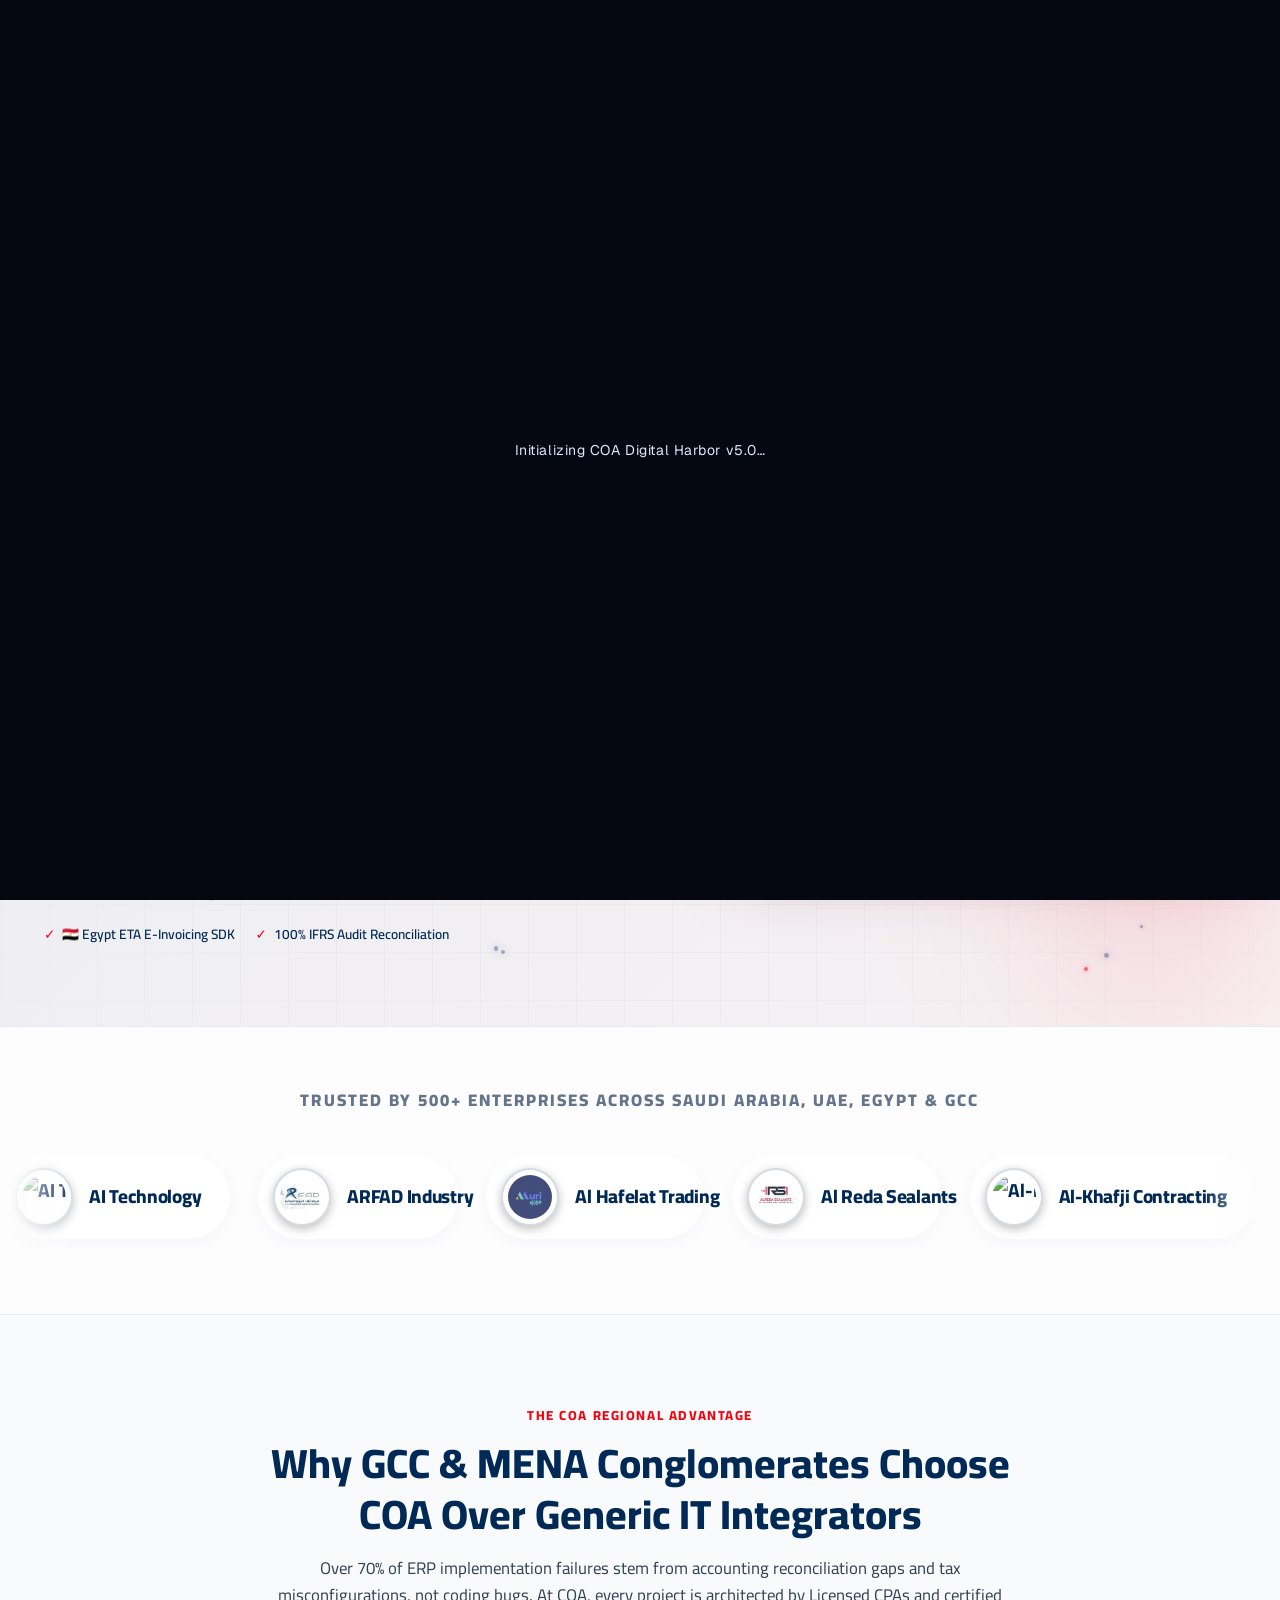
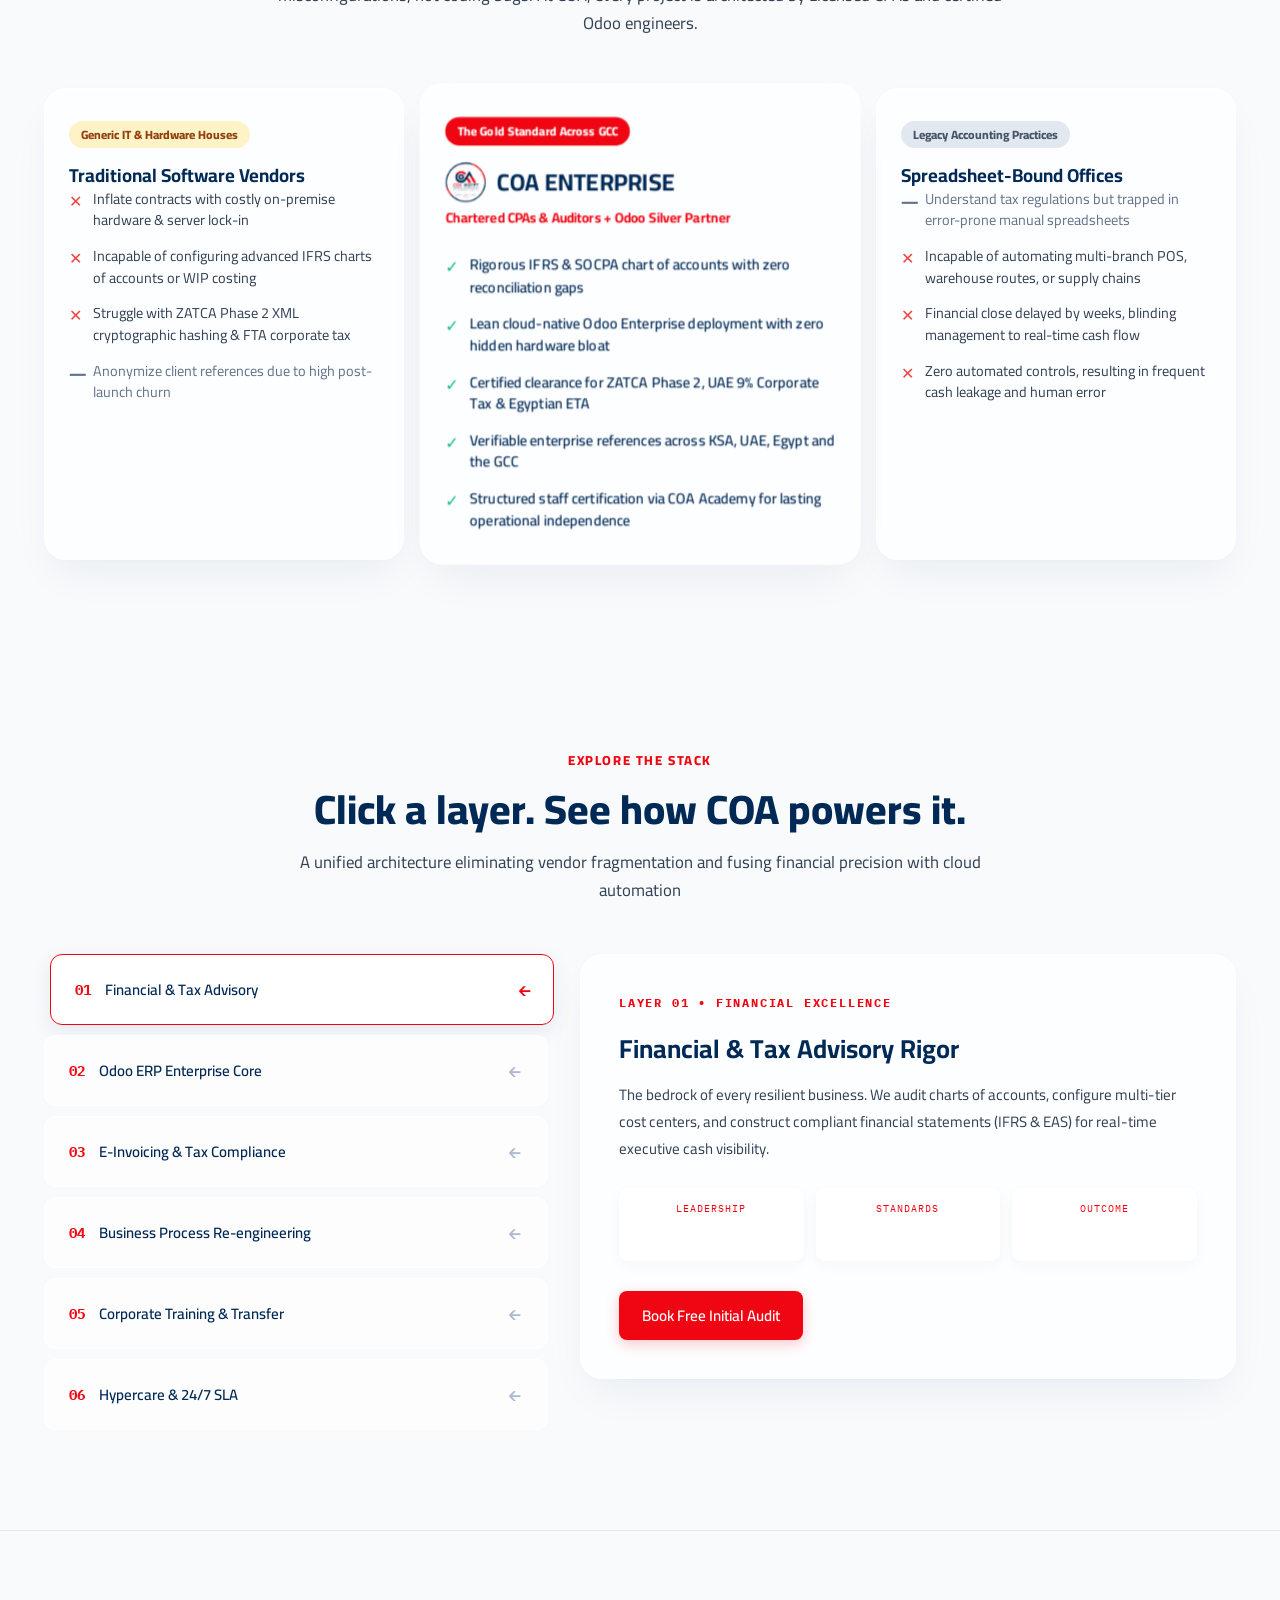
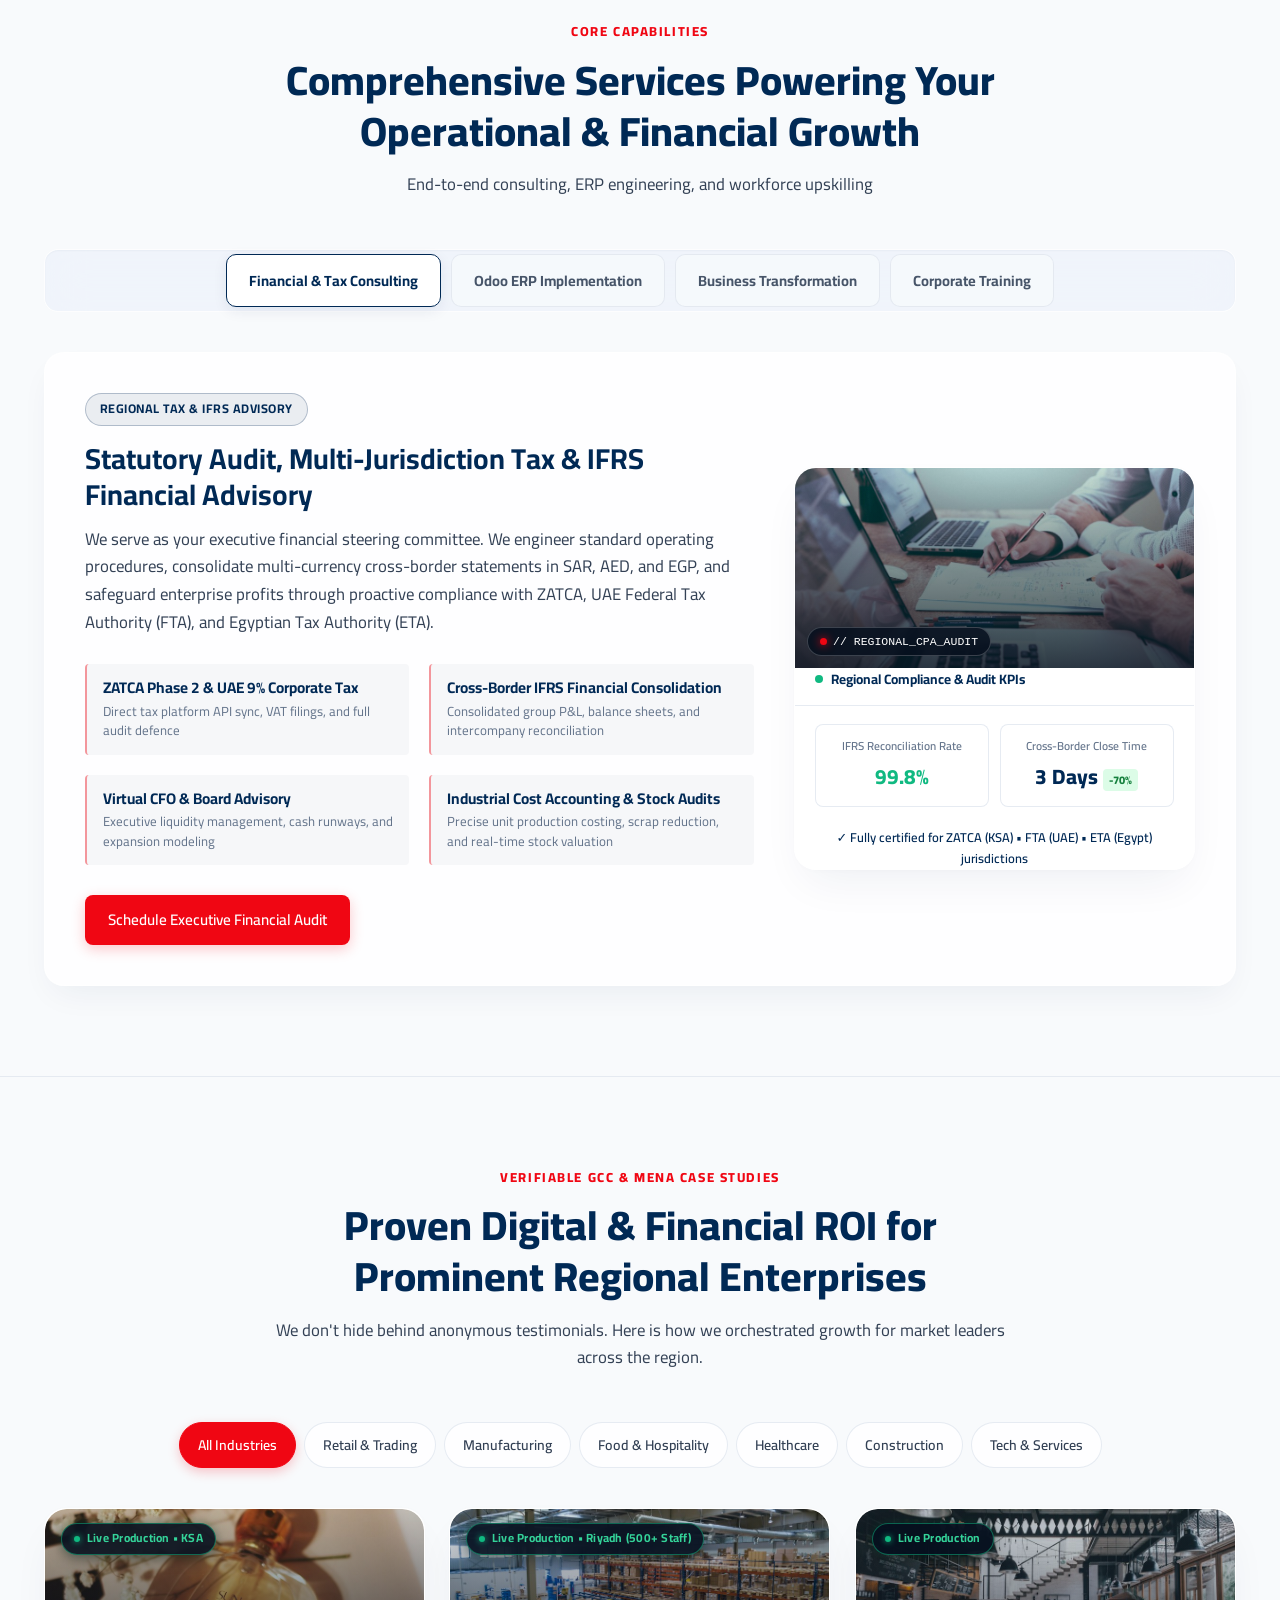
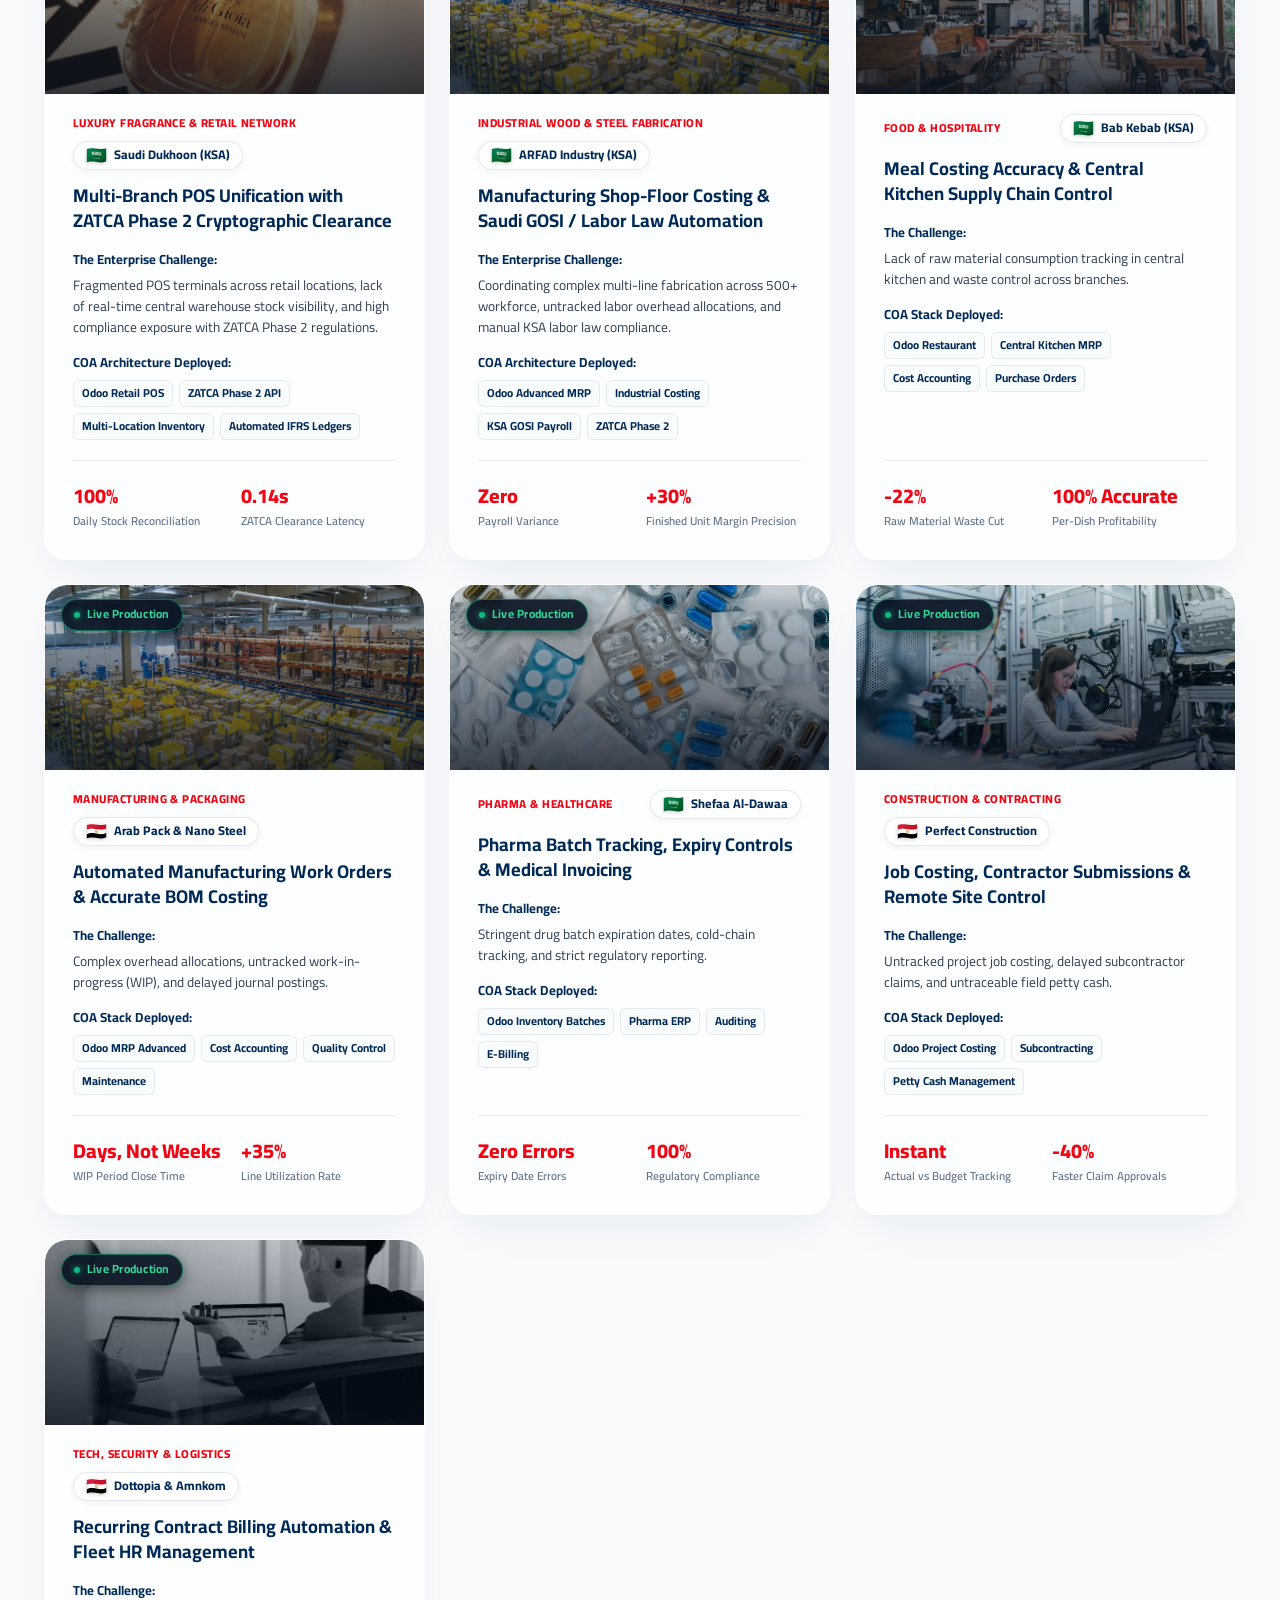
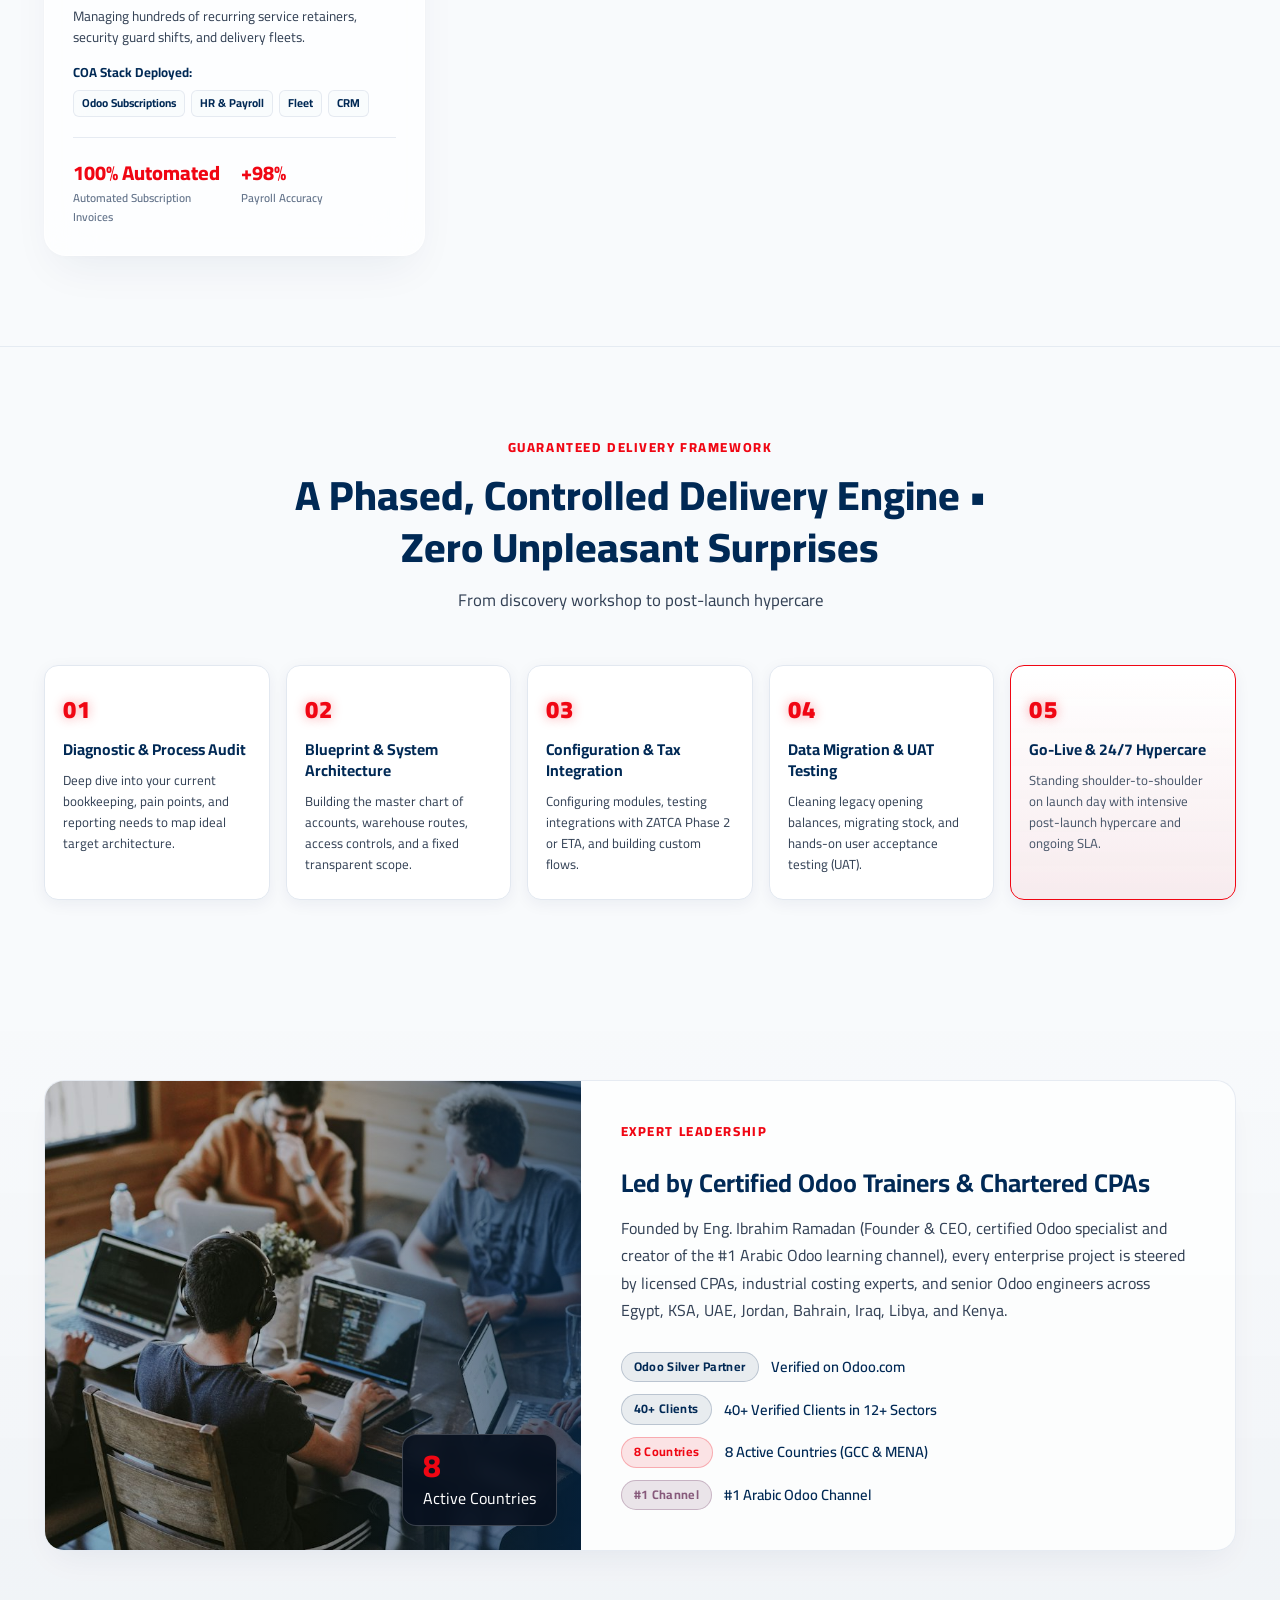
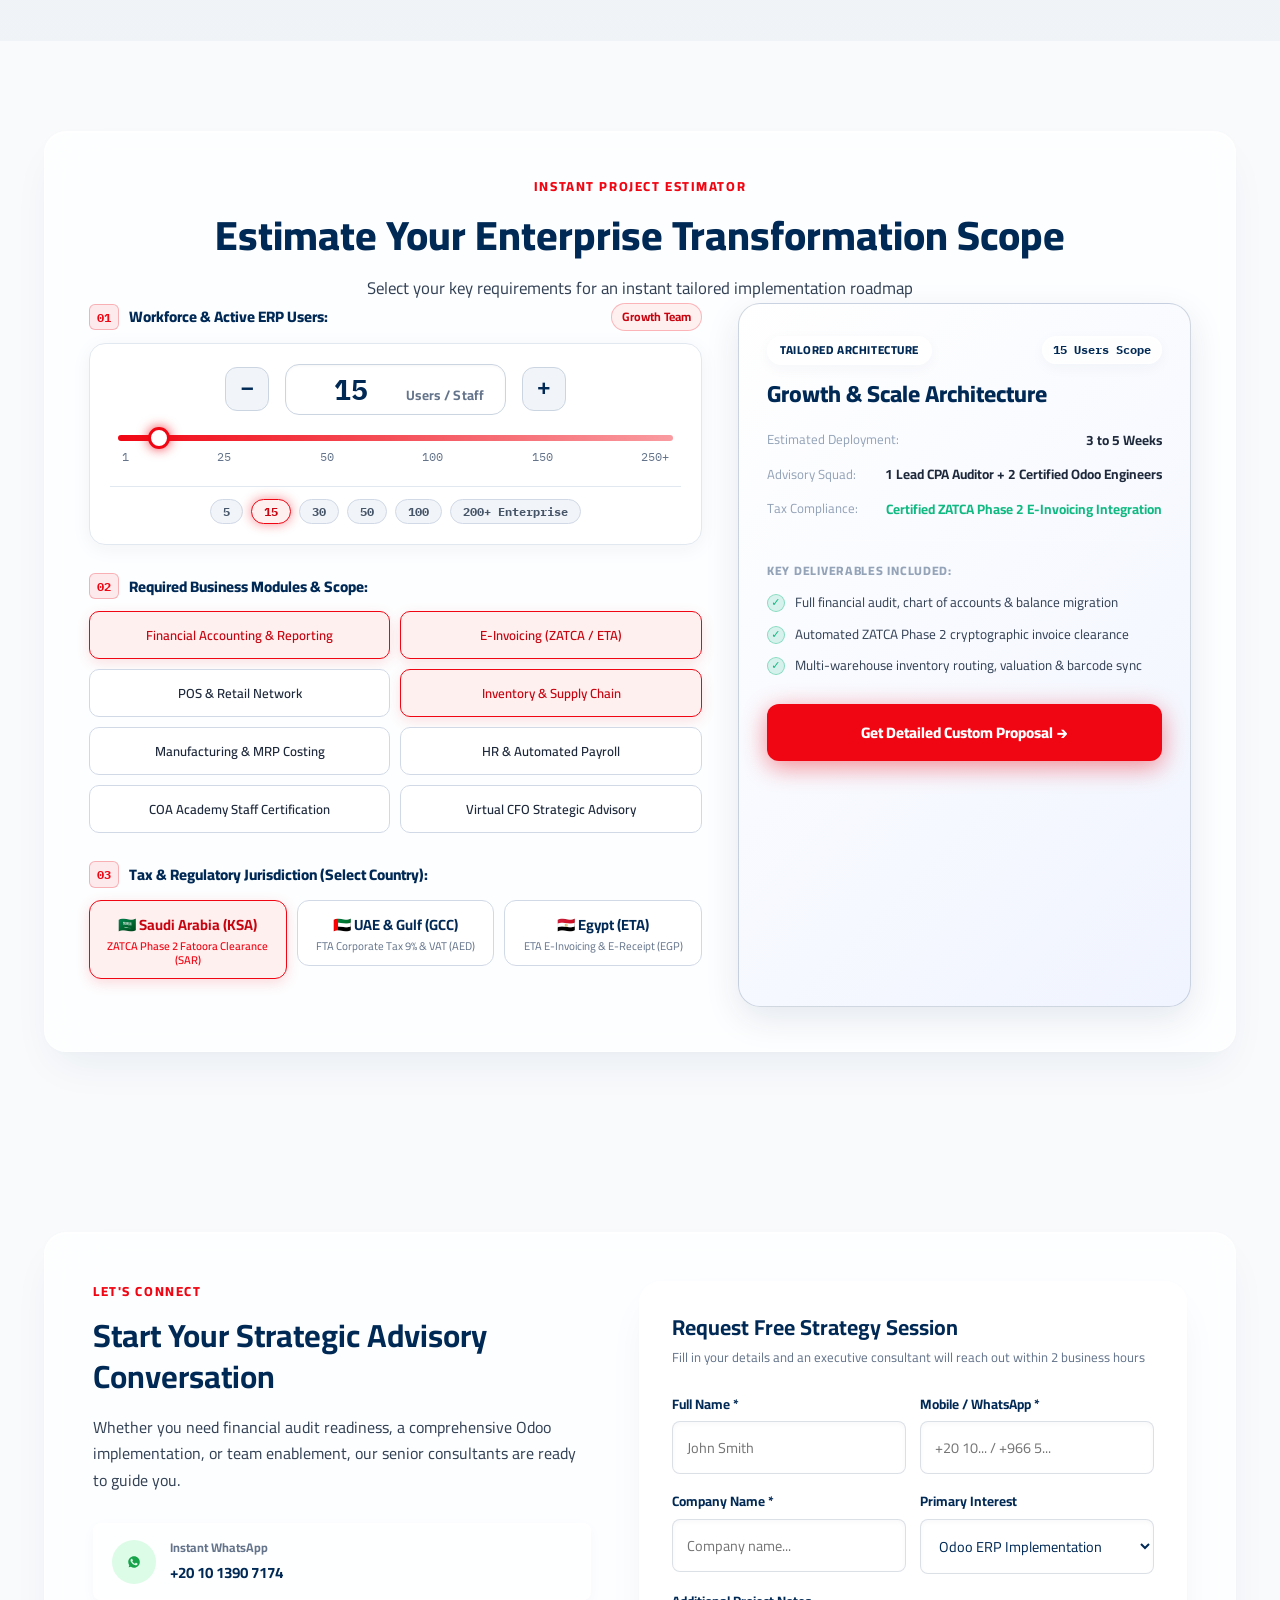
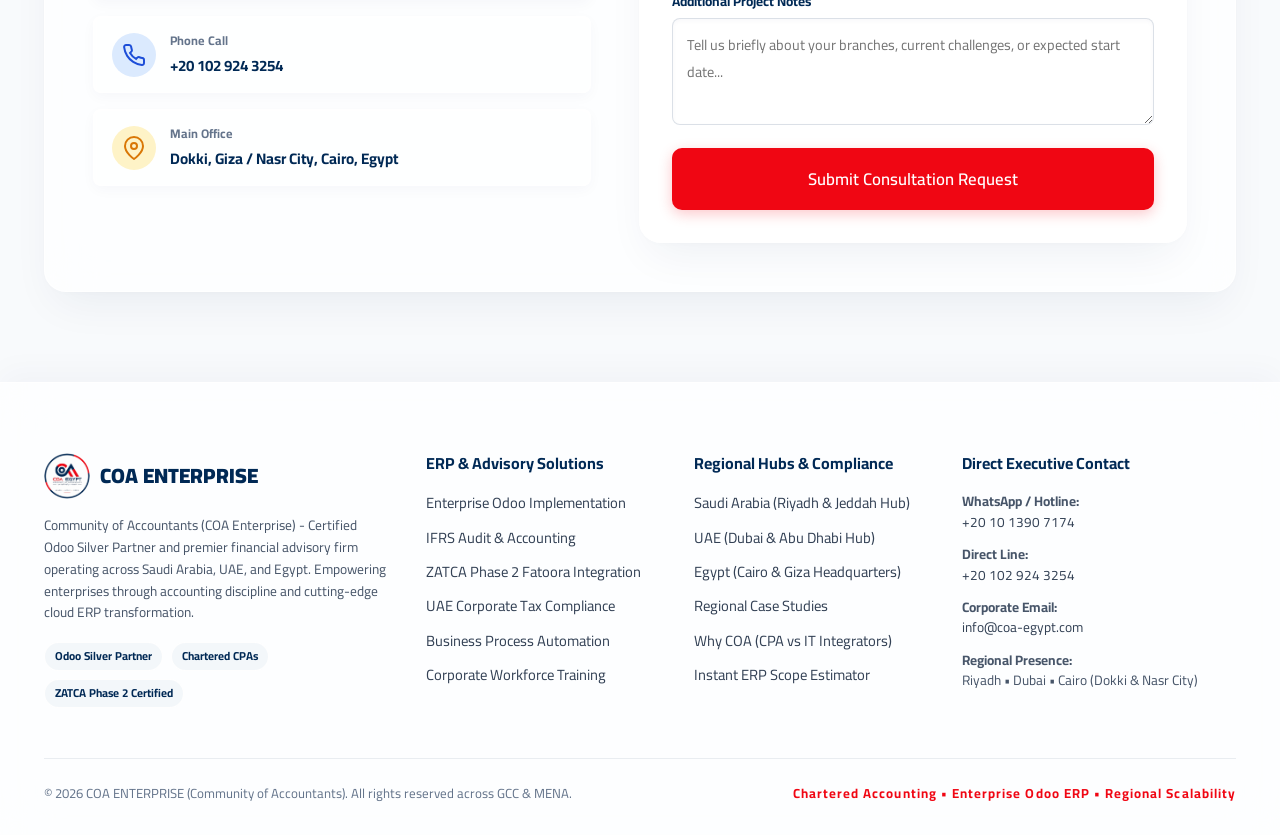
==== commit 6514b064: "feat: remove Client Testimonials section" ====
--- a/index.html
+++ b/index.html
@@ -1504,50 +1504,6 @@
 </div>
 </div>
 </section>
-<!-- TESTIMONIALS & TRUST -->
-<section class="section testimonials-section">
-<div class="container">
-<div class="section-header text-center">
-<div class="section-kicker" data-ar="شهادات نعتز بها" data-en="CLIENT TESTIMONIALS">CLIENT TESTIMONIALS</div>
-<h2 class="section-title" data-ar="ماذا يقول عملاؤنا عن العمل مع COA Egypt؟" data-en="What Executives Say About Partnering with COA Egypt">What Executives Say About Partnering with COA Egypt</h2>
-</div>
-<div class="testimonials-grid">
-<div class="testi-card">
-<div class="testi-stars">⭐⭐⭐⭐⭐</div>
-<p class="testi-quote" data-ar='"الفارق الجوهري بين COA وأي شركة برمجيات أخرى هو أنهم محاسبون بالأساس. فهموا دورتنا المستندية وتكاليف التصنيع لدينا أسرع من أي جهة أخرى، وقدموا لنا نظام Odoo يعمل بلا أدنى خطأ."' data-en='"The game-changer with COA is that they are accountants first. They understood our manufacturing overhead and chart of accounts instantly, delivering a flawless Odoo deployment."'>"The game-changer with COA is that they are accountants first. They understood our manufacturing overhead and chart of accounts instantly, delivering a flawless Odoo deployment."</p>
-<div class="testi-author">
-<div class="author-avatar">A.M</div>
-<div>
-<strong>CFO</strong>
-<span>Delta Manufacturing &amp; Supplies</span>
-</div>
-</div>
-</div>
-<div class="testi-card">
-<div class="testi-stars">⭐⭐⭐⭐⭐</div>
-<p class="testi-quote" data-ar='"ربط نقاط البيع في جميع فروعنا مع الفاتورة الإلكترونية وهيئة الضرائب تم بسلاسة فائقة. تخلصنا نهائياً من التأخيرات وحساباتنا الآن تظهر لنا بنقرة زر واحدة."' data-en='"Connecting POS across our entire store network with automated e-invoicing was seamless. We eliminated all month-end panic; management now gets real-time insights instantly."'>"Connecting POS across our entire store network with automated e-invoicing was seamless. We eliminated all month-end panic; management now gets real-time insights instantly."</p>
-<div class="testi-author">
-<div class="author-avatar">S.I</div>
-<div>
-<strong>CEO</strong>
-<span>Retail &amp; Fragrance Chain</span>
-</div>
-</div>
-</div>
-<div class="testi-card">
-<div class="testi-stars">⭐⭐⭐⭐⭐</div>
-<p class="testi-quote" data-ar='"برنامج التدريب العملي الذي قدمته أكاديمية COA لموظفينا وفر علينا أشهراً من التخبط. أصبح موظفو الحسابات والمخازن مدربين تماماً ومتمكنين من تشغيل النظام."' data-en='"The hands-on training by COA Academy saved us months of trial and error. Our accounting and warehouse teams are now confident, self-sufficient Odoo operators."'>"The hands-on training by COA Academy saved us months of trial and error. Our accounting and warehouse teams are now confident, self-sufficient Odoo operators."</p>
-<div class="testi-author">
-<div class="author-avatar">M.H</div>
-<div>
-<strong>Operations Manager</strong>
-<span>Hospitality &amp; Food Group</span>
-</div>
-</div>
-</div>
-</div>
-</div>
-</section>
 <!-- EXECUTIVE CONTACT & CONSULTATION BOOKING SECTION -->
 <section class="section contact-section" id="contact">
 <div class="container">
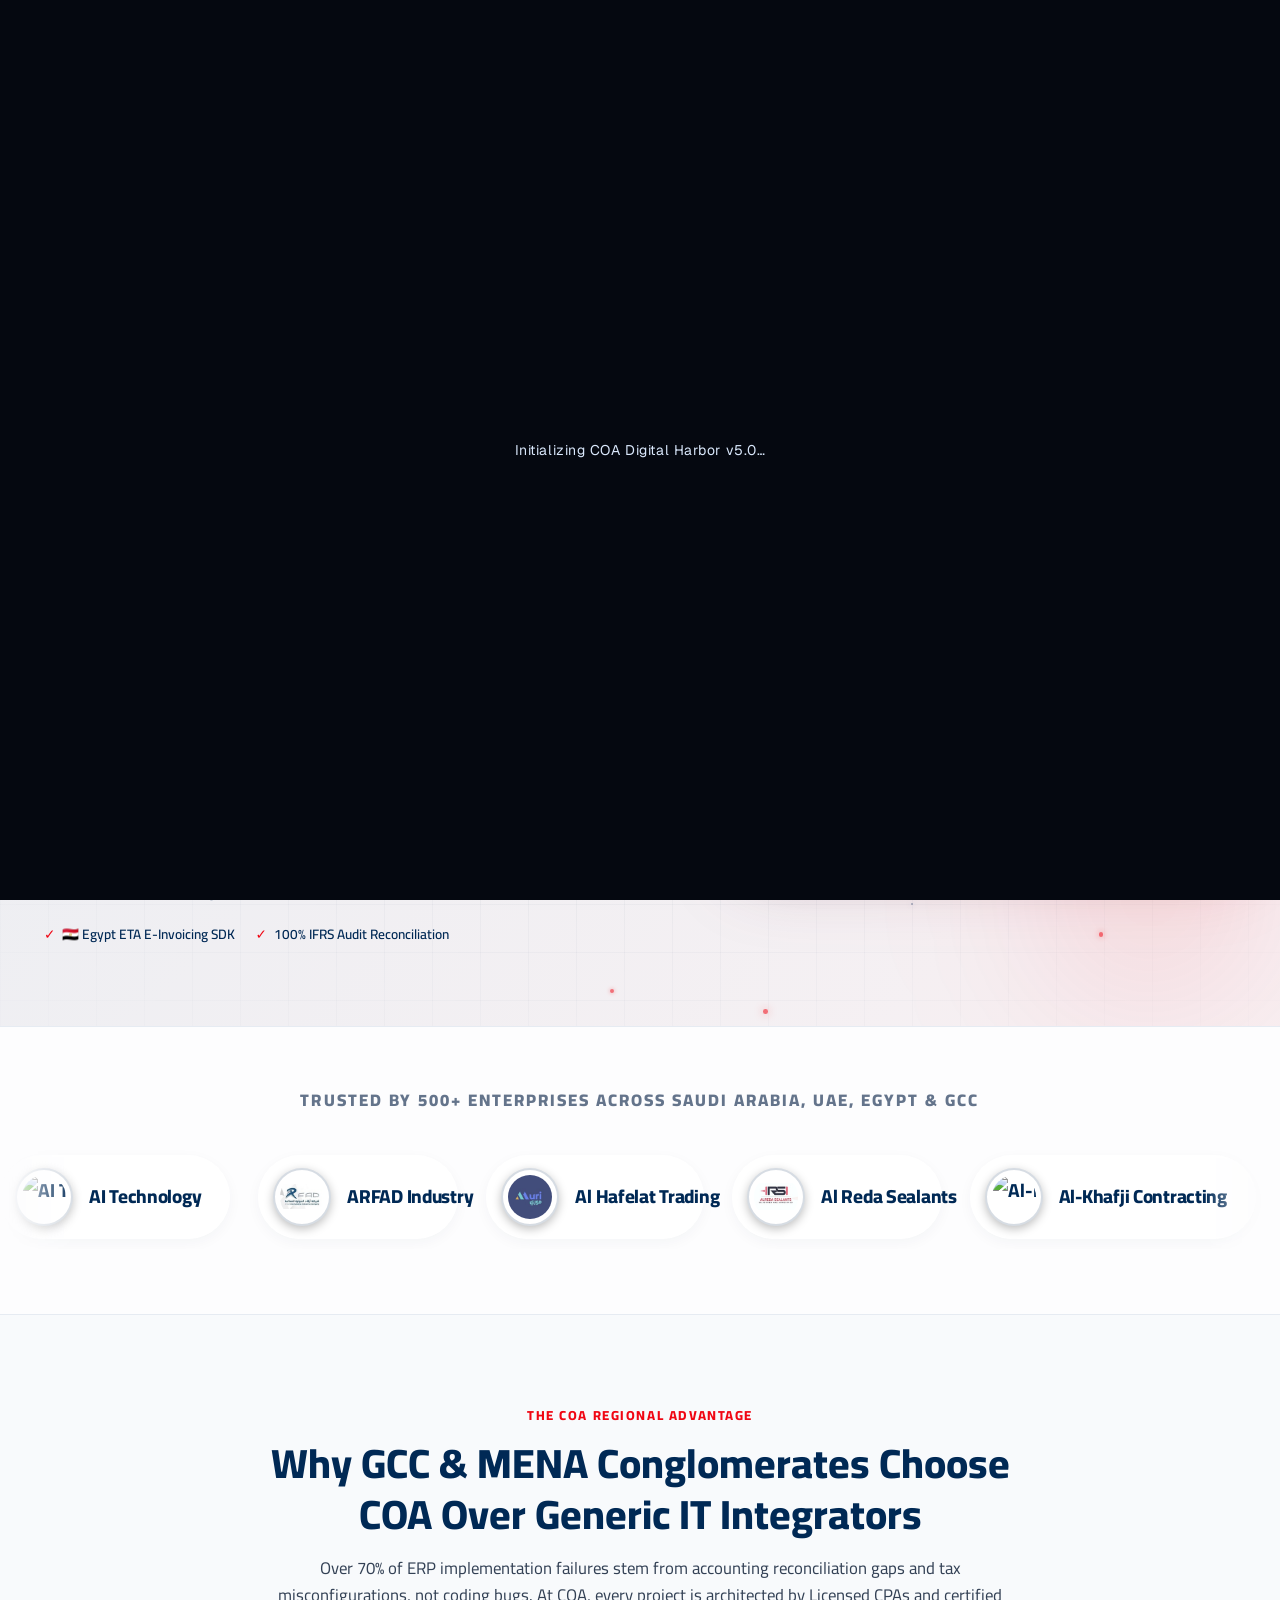
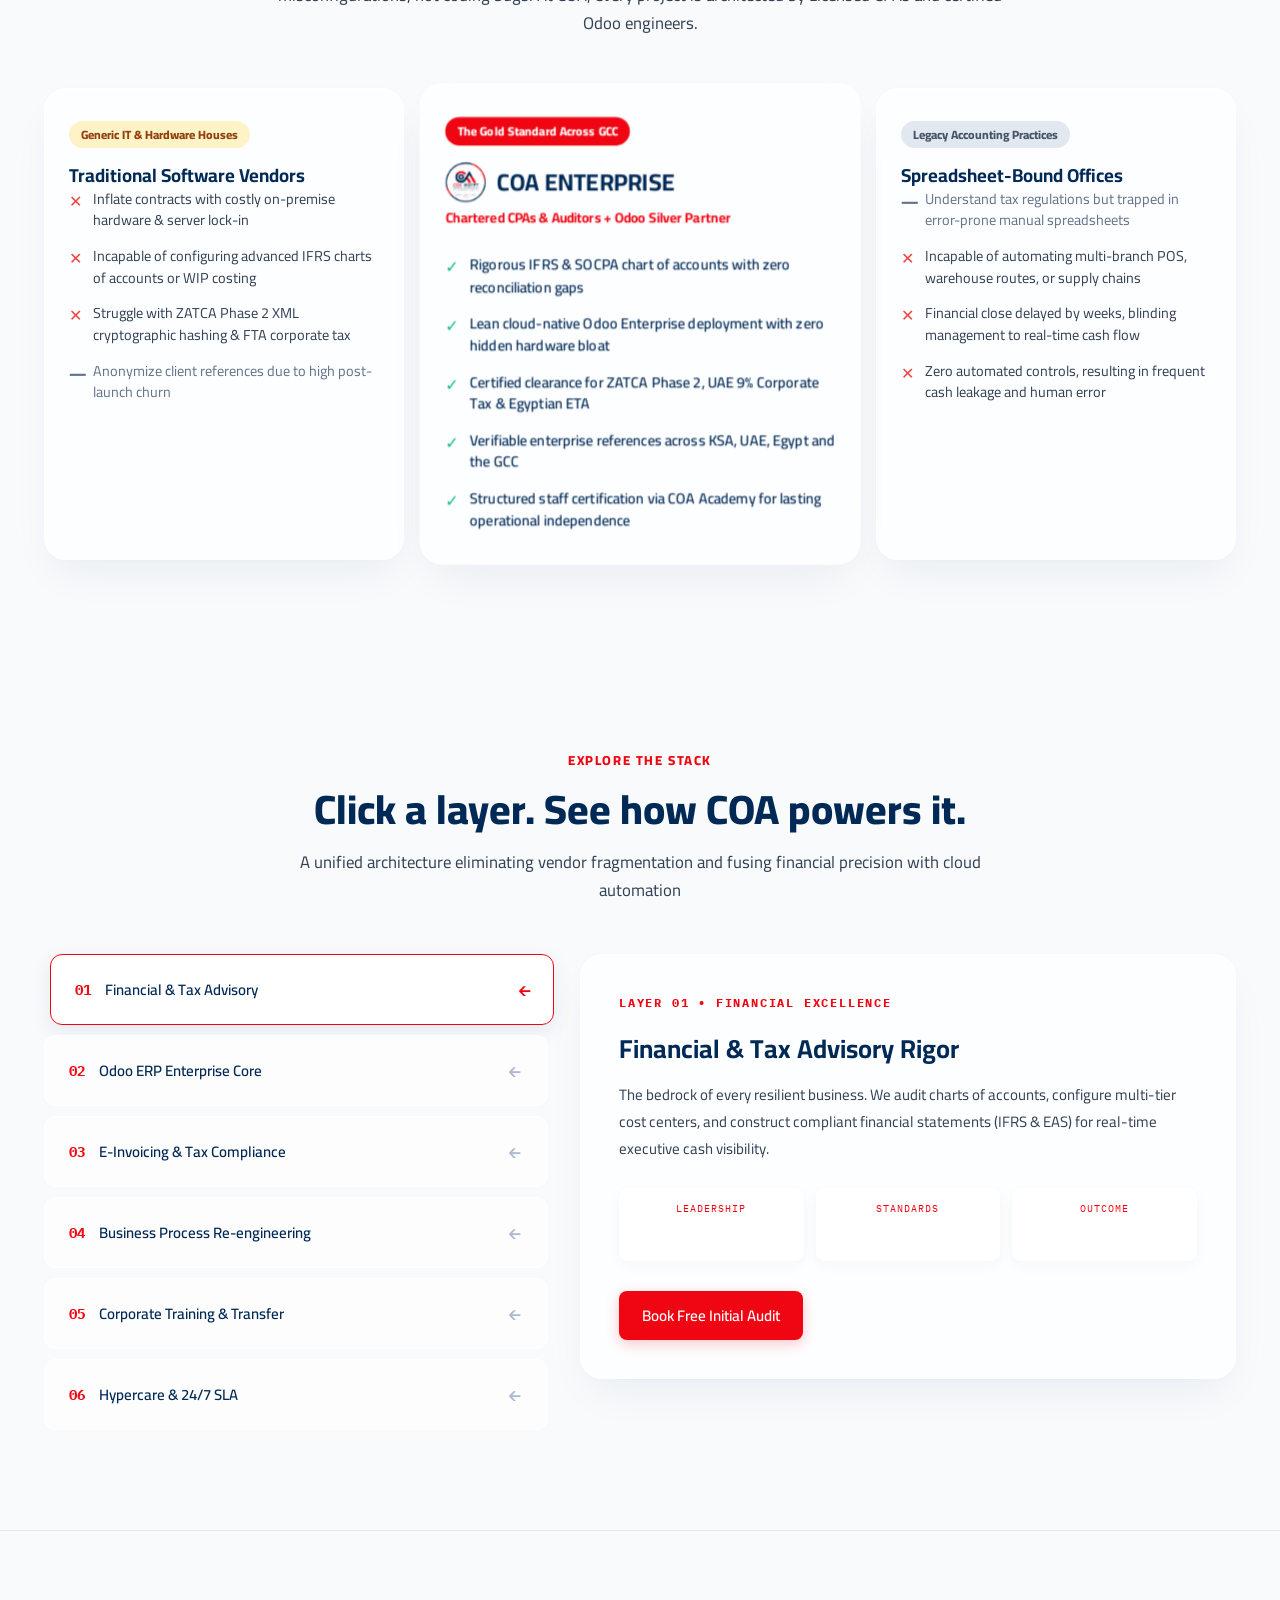
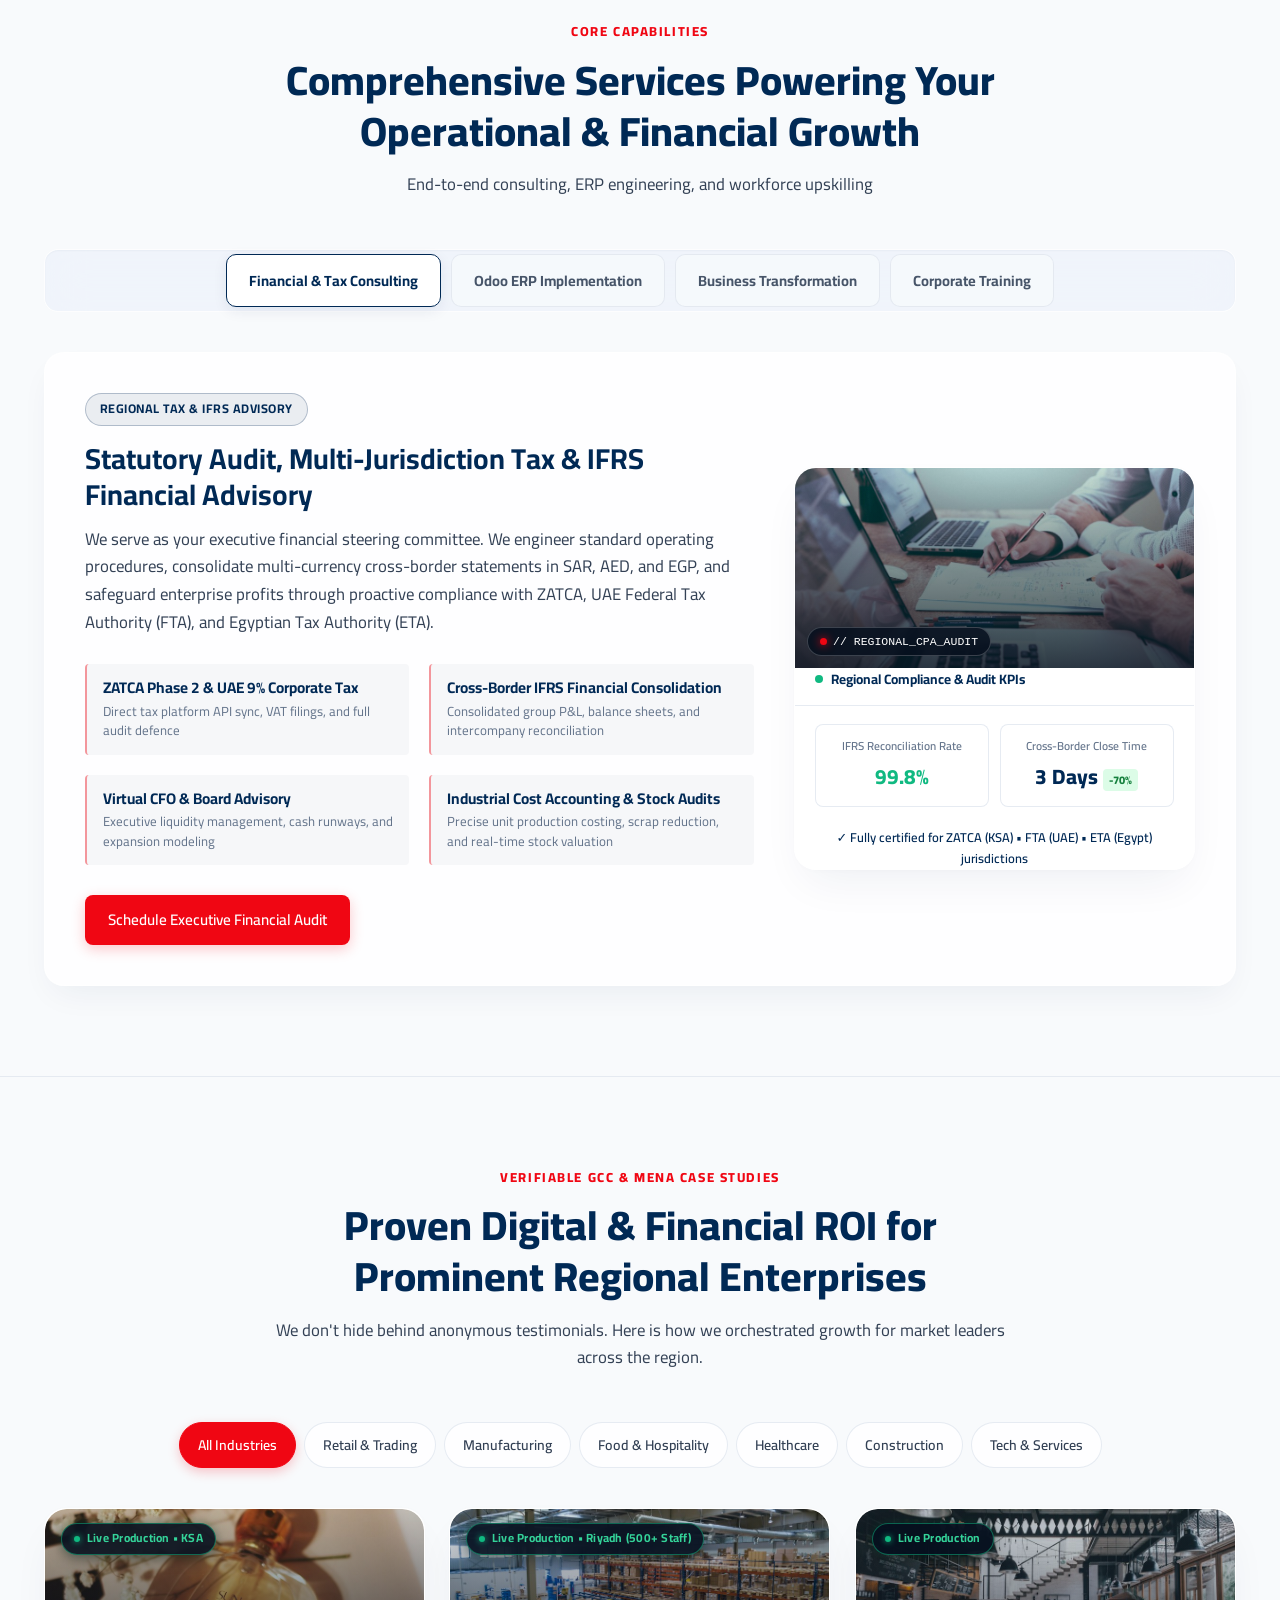
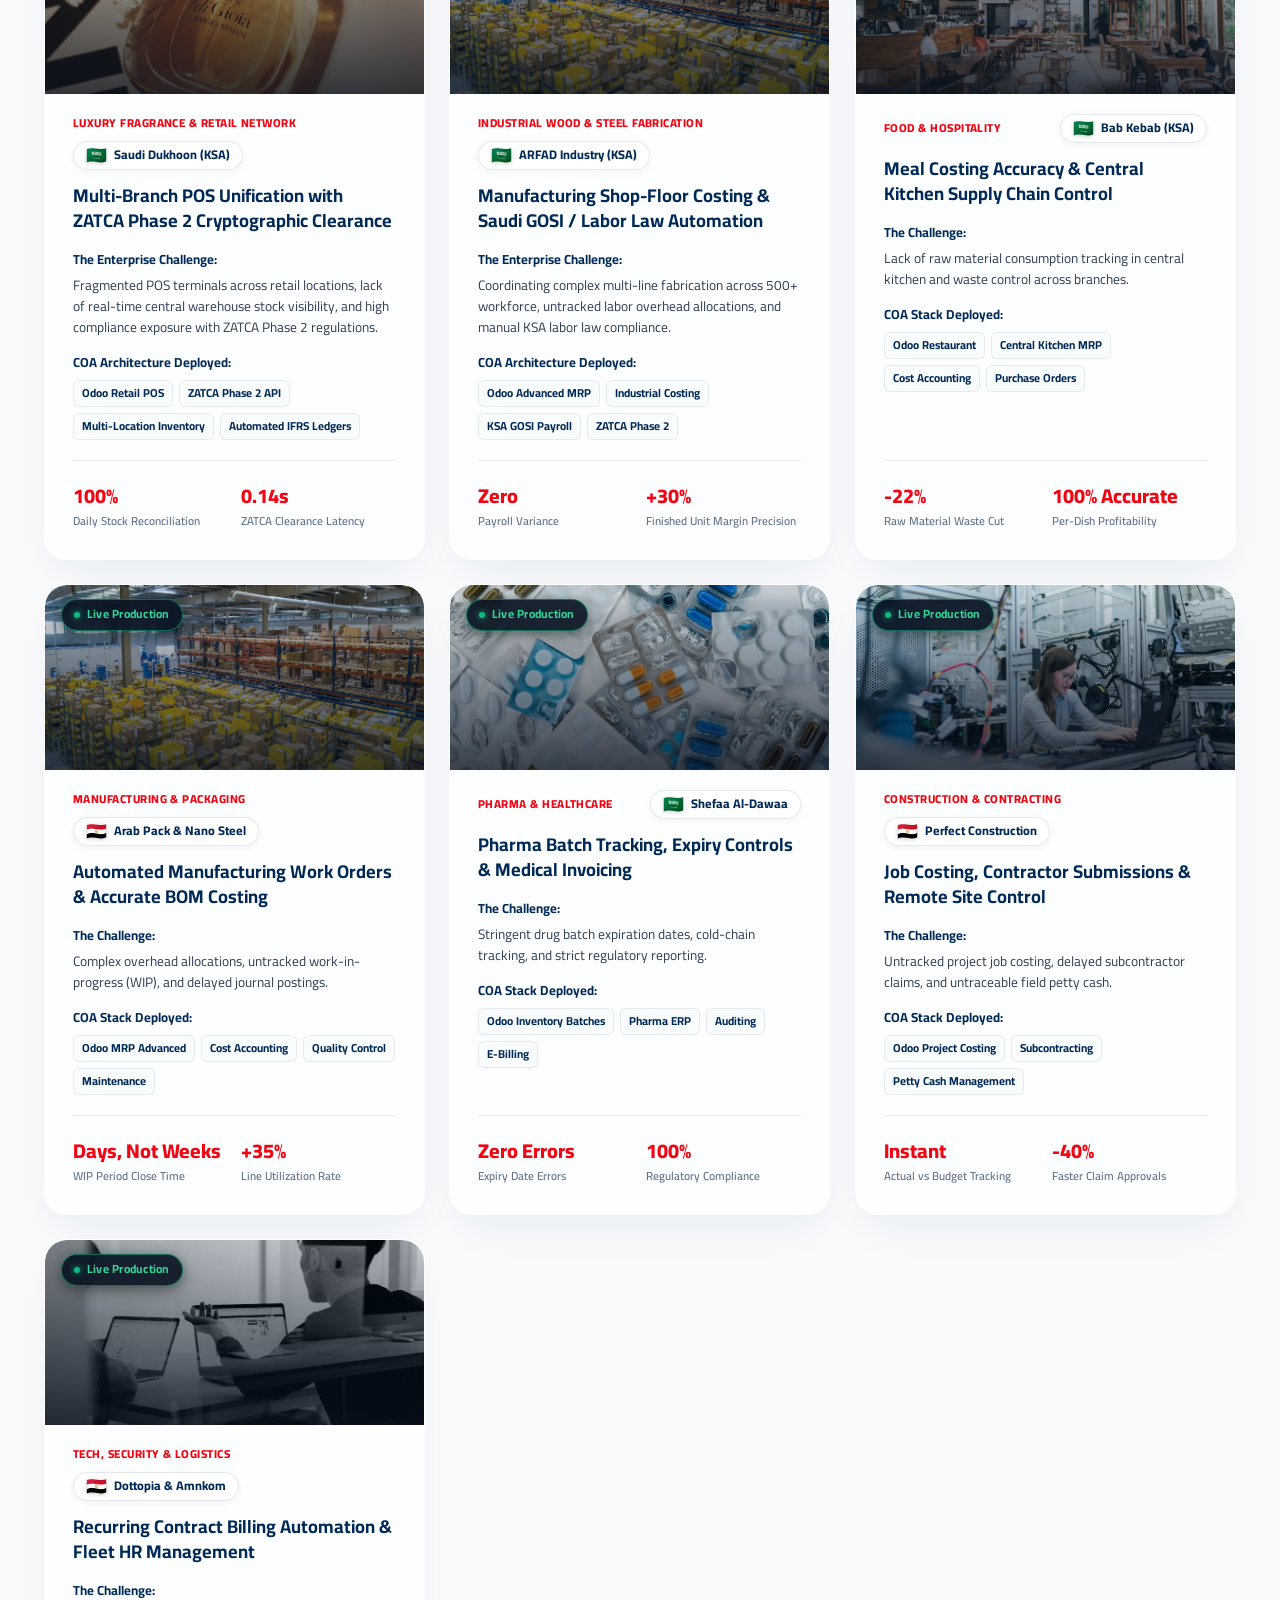
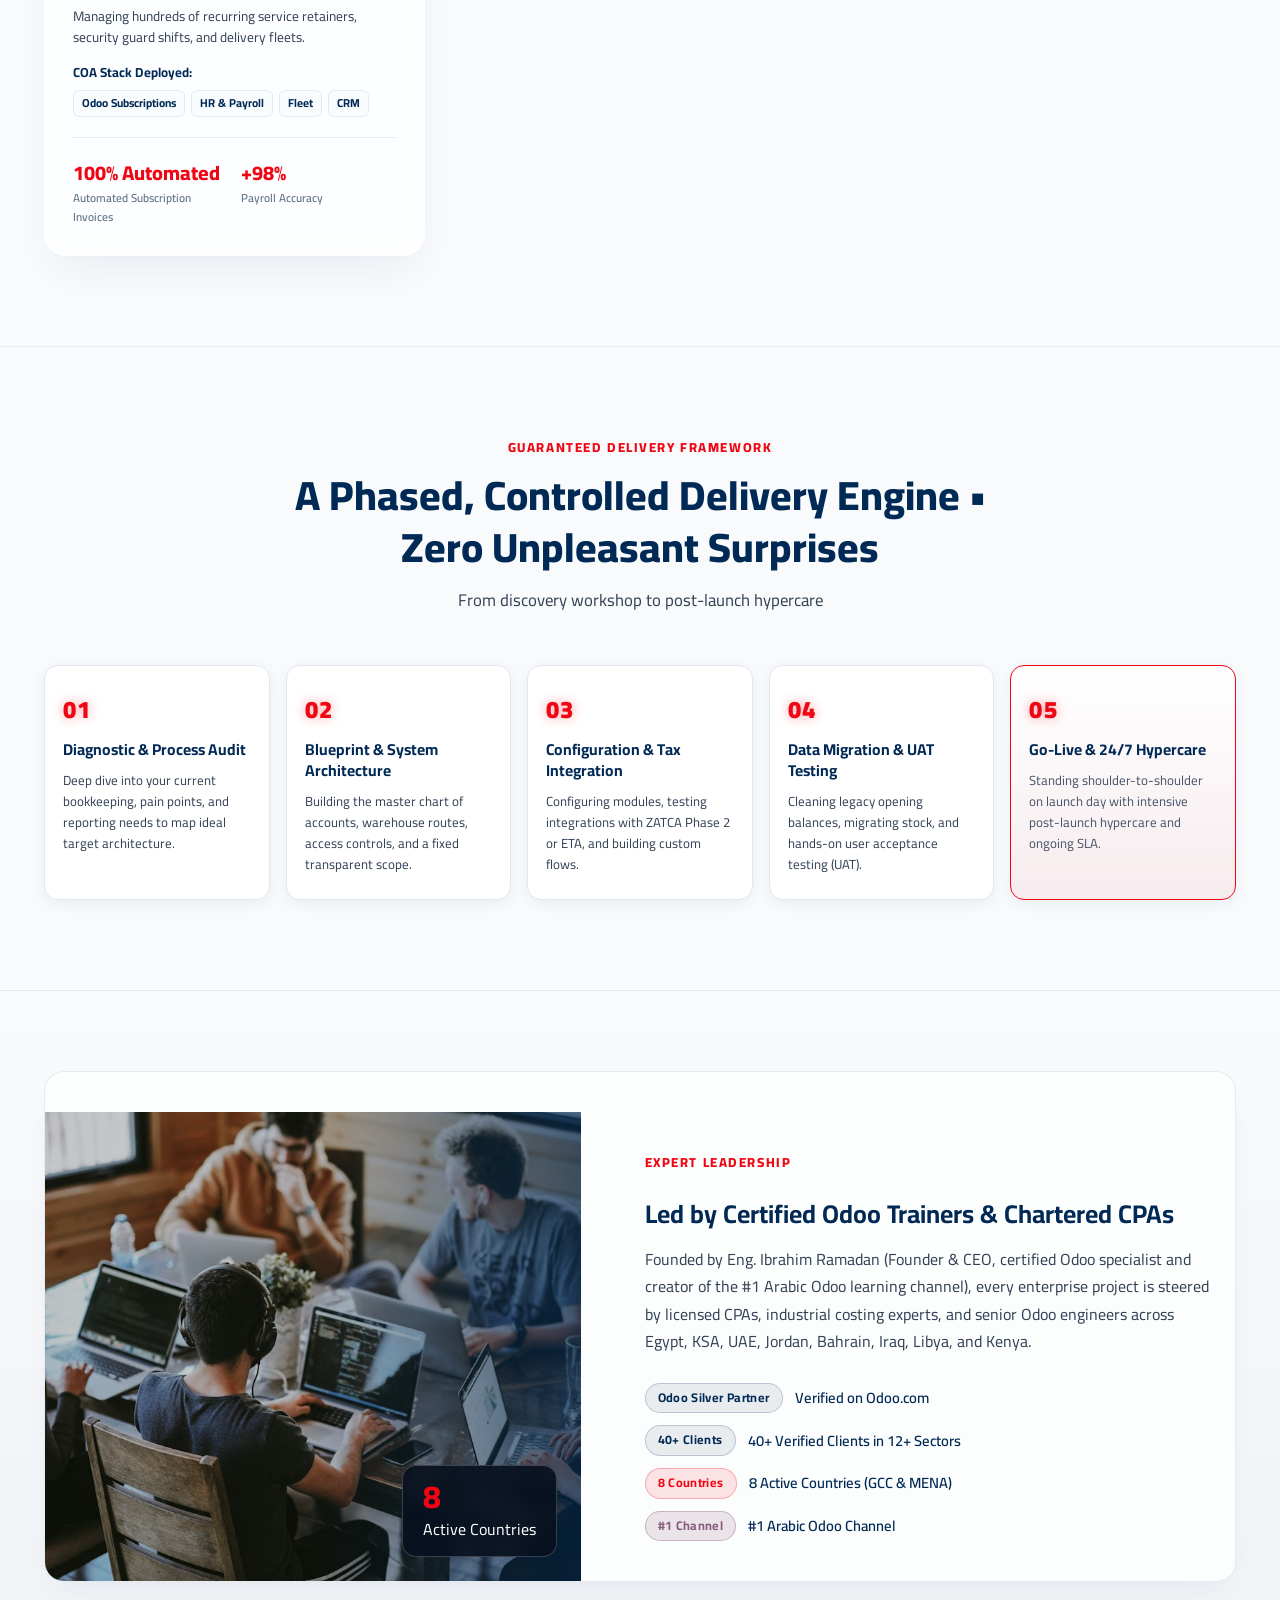
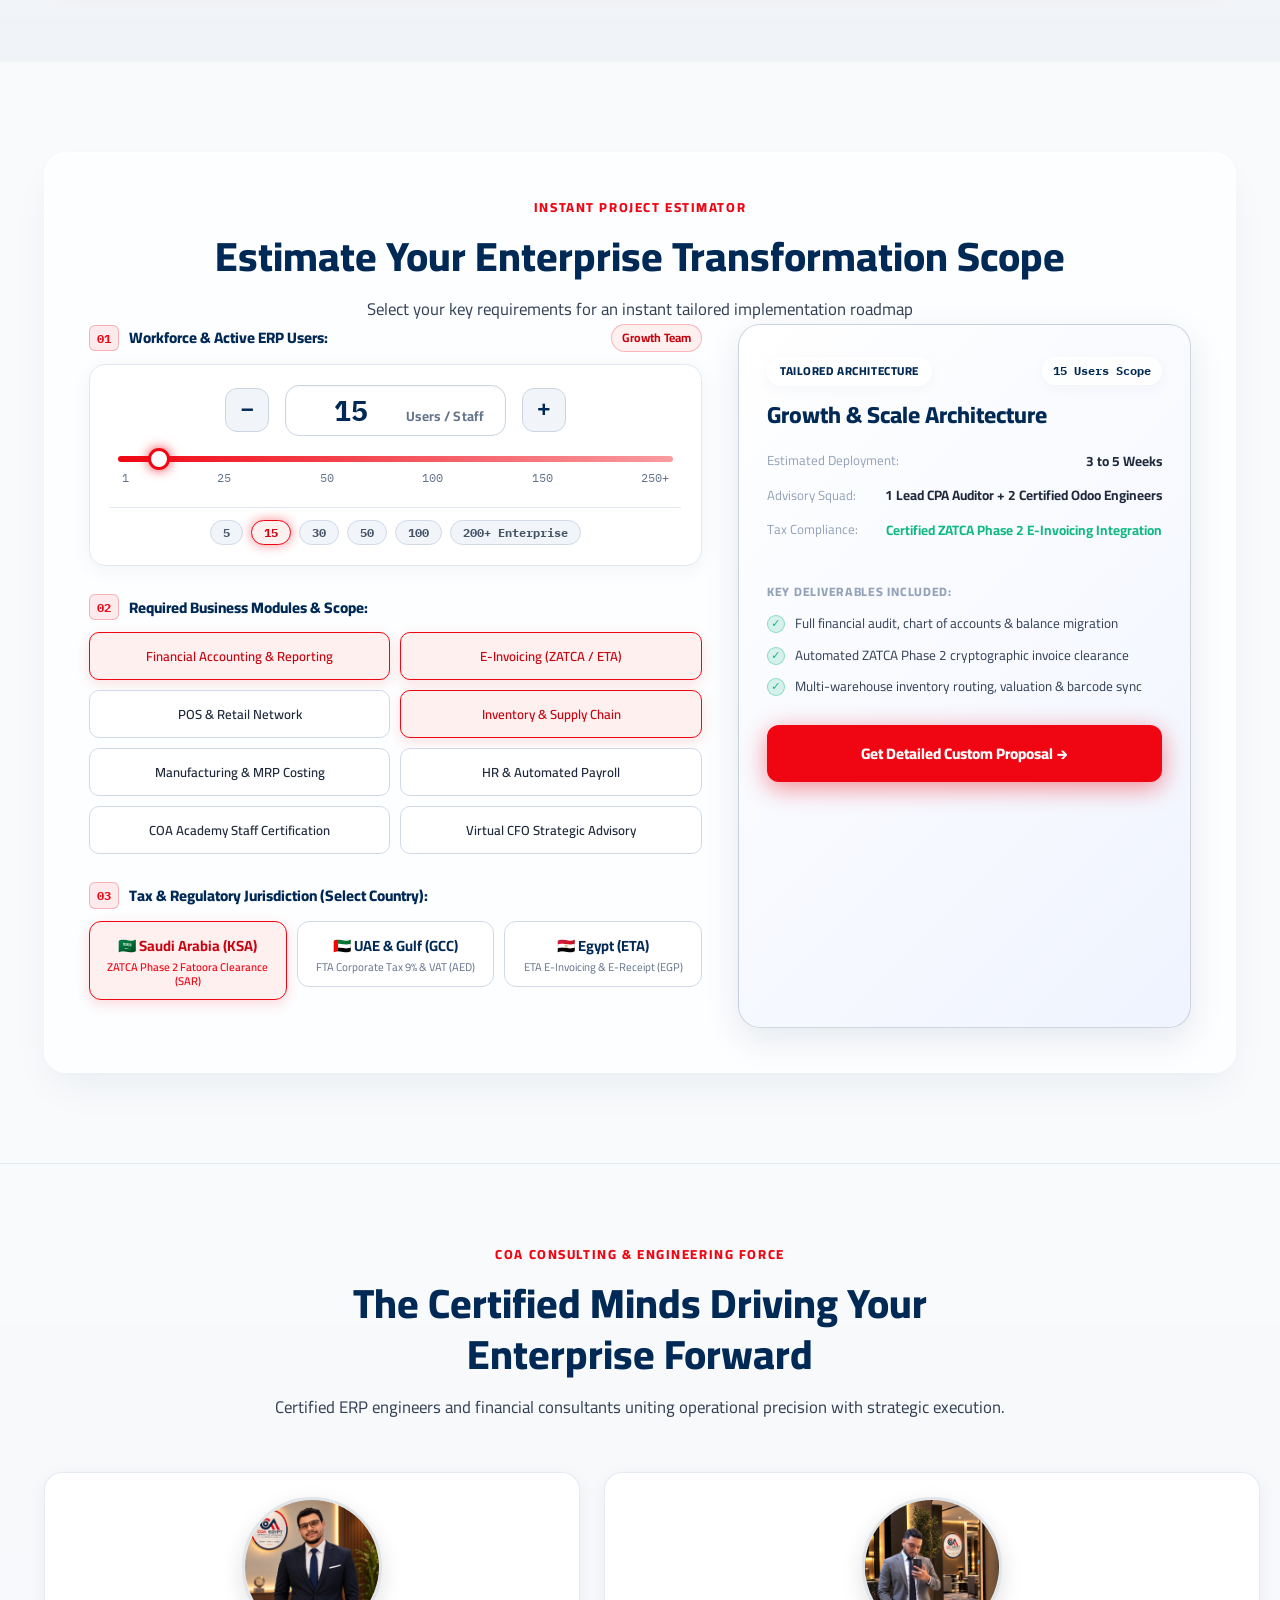
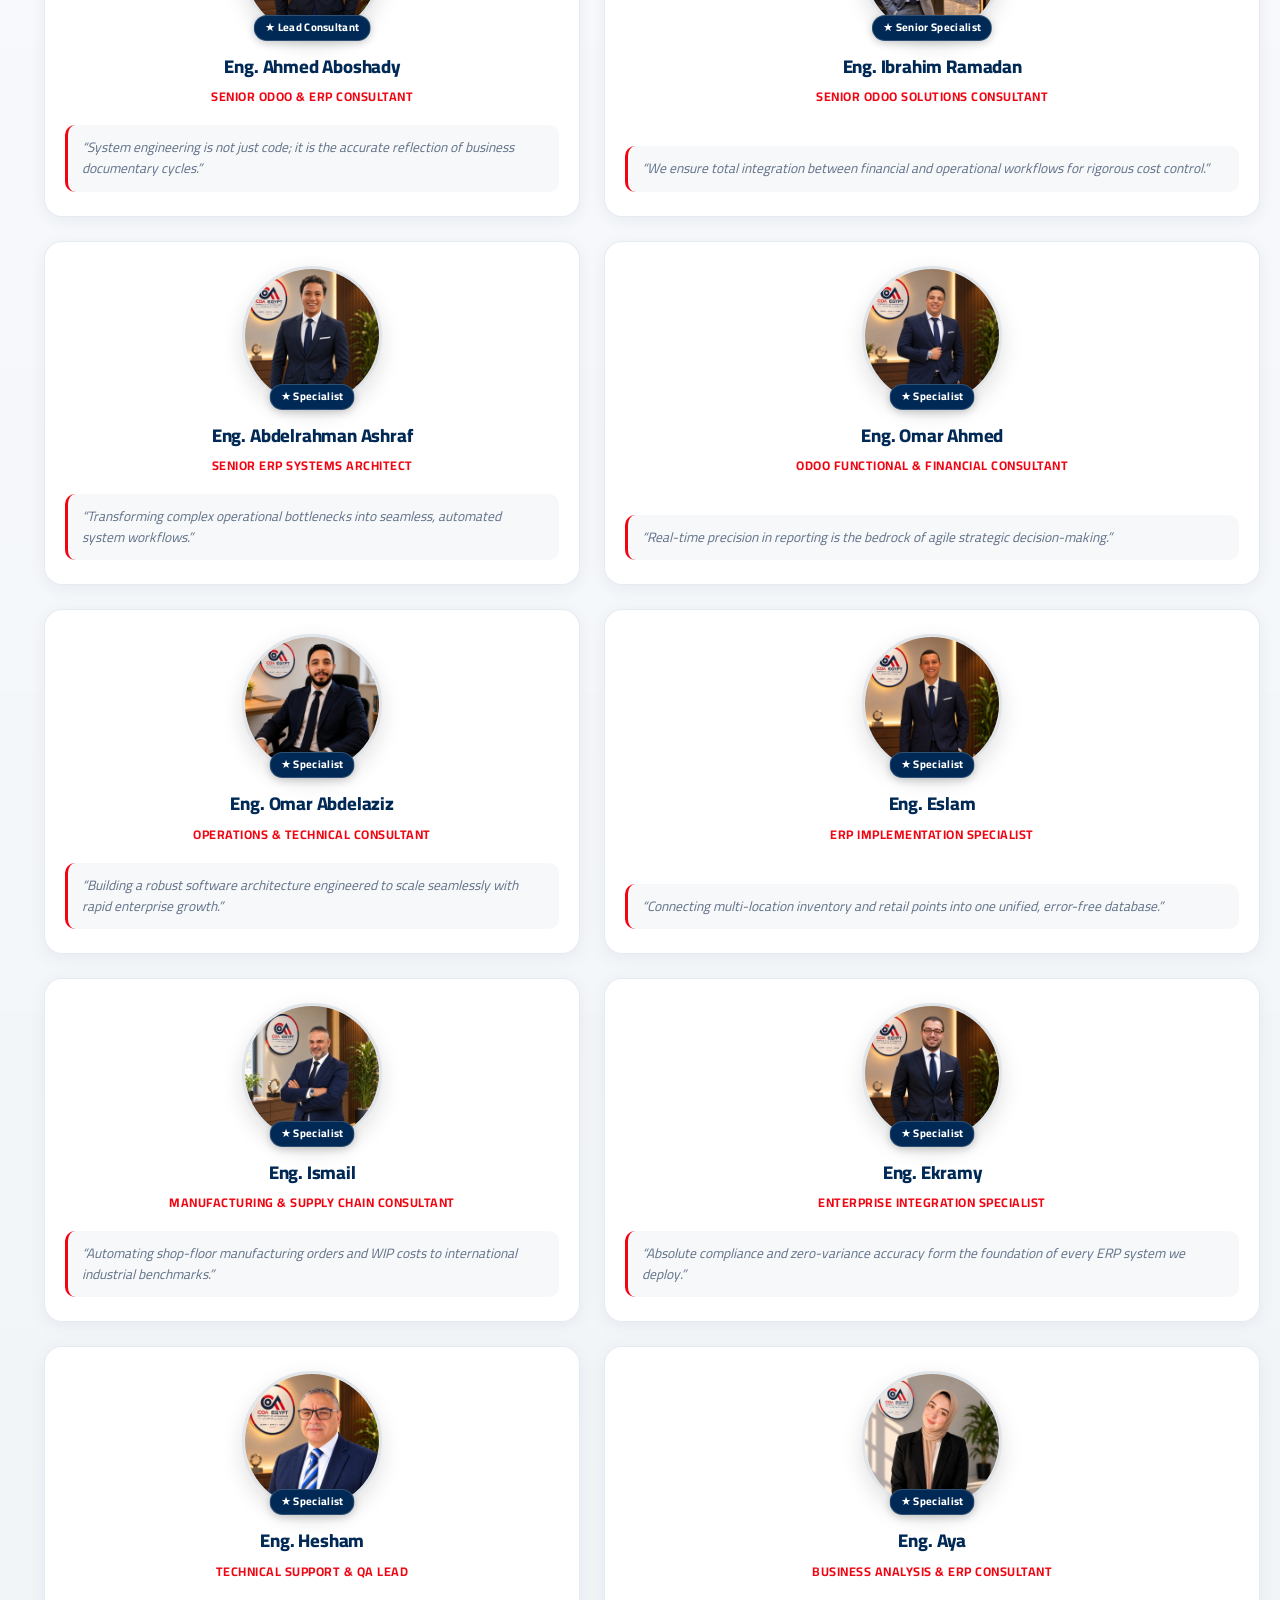
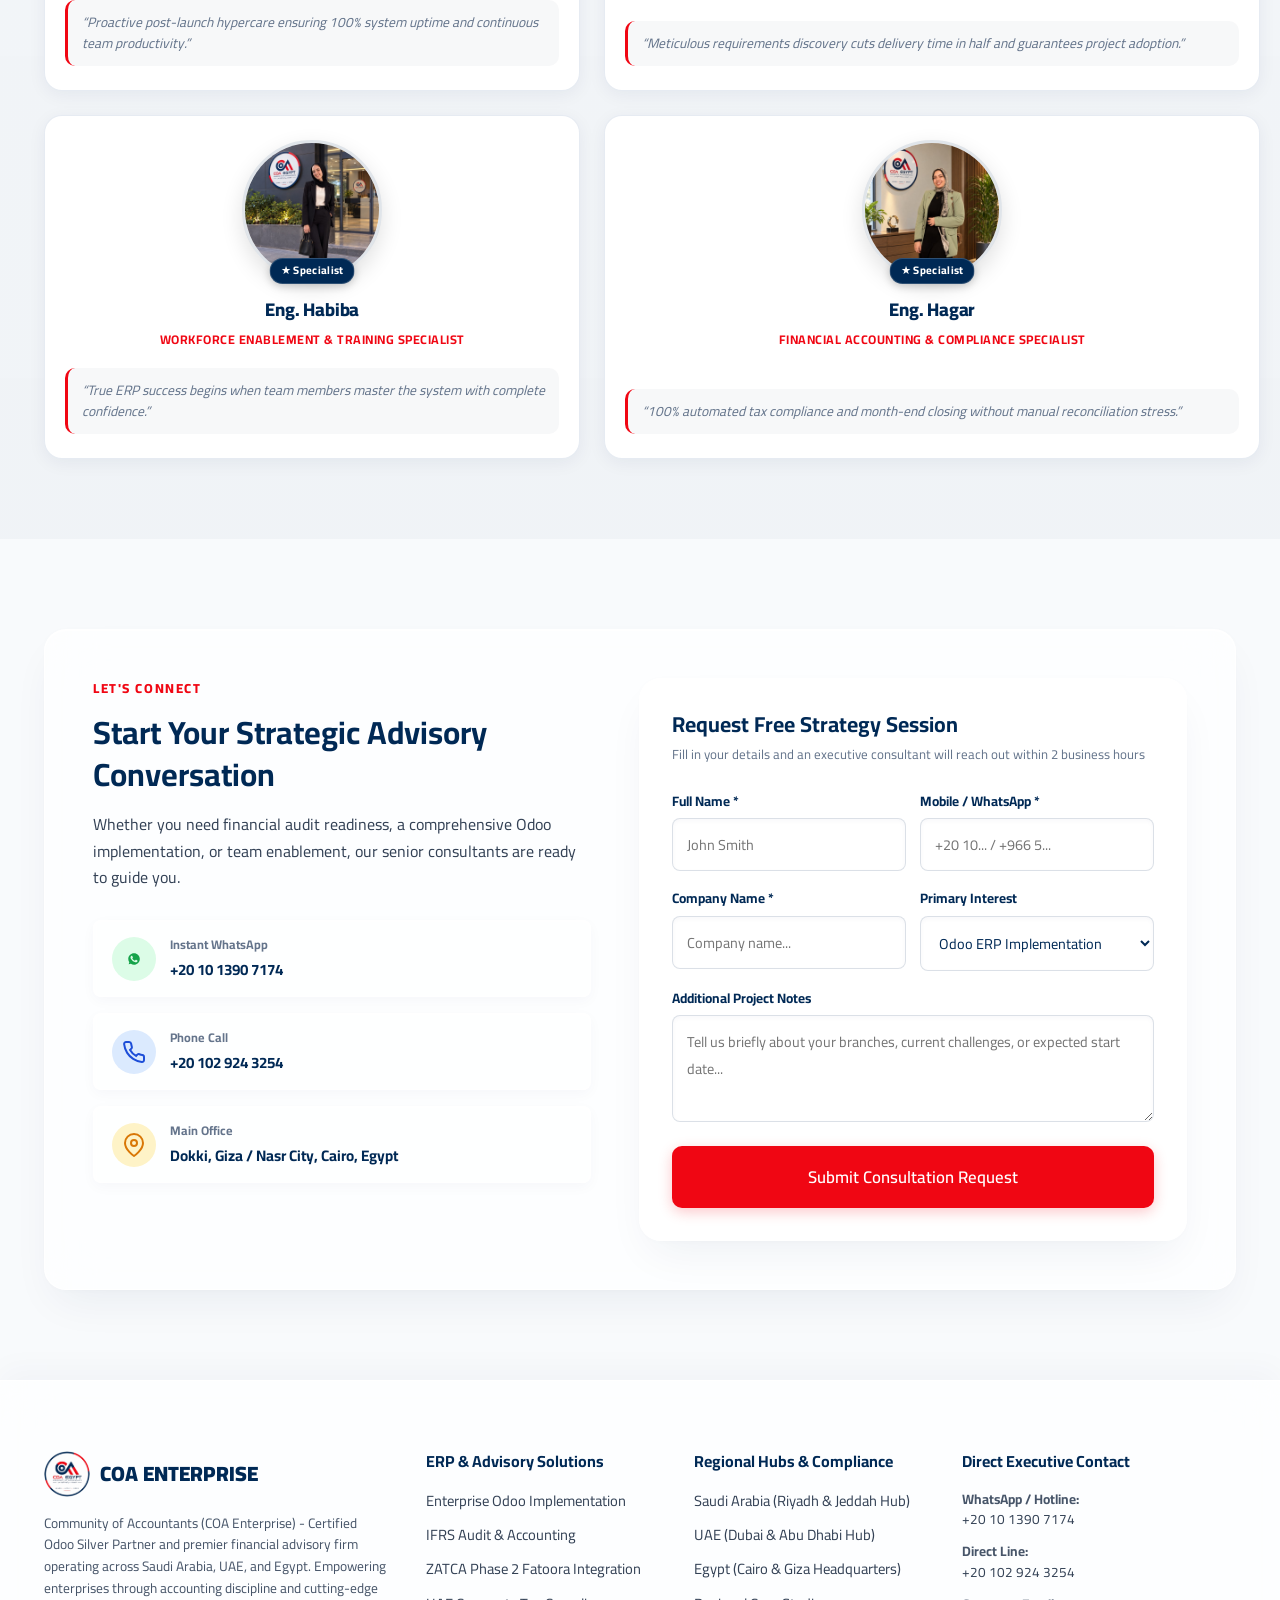
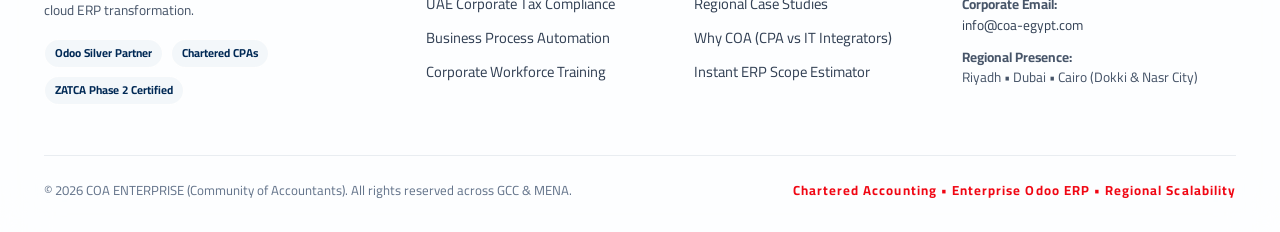
==== commit 5732c7cf: "feat: add Executive Team & Consulting Force section with 12 members and responsive mobile styling" ====
--- a/index.html
+++ b/index.html
@@ -218,6 +218,7 @@
 <a class="nav-link" data-ar="سابقة الأعمال" data-en="Portfolio" href="#case-studies">Portfolio</a>
 <a class="nav-link" data-ar="منهجية العمل" data-en="Methodology" href="#methodology">Methodology</a>
 <a class="nav-link" data-ar="تقدير المشروع" data-en="Estimator" href="#calculator">Estimator</a>
+<a class="nav-link" data-ar="فريق العمل" data-en="Our Team" href="#team">Our Team</a>
 <a class="nav-link" data-ar="تواصل معنا" data-en="Contact" href="#contact">Contact</a>
 </nav>
 <!-- Nav Actions -->
@@ -250,6 +251,7 @@
 <a class="drawer-link" data-ar="سابقة الأعمال" data-en="Portfolio" href="#case-studies">Portfolio</a>
 <a class="drawer-link" data-ar="منهجية العمل" data-en="Methodology" href="#methodology">Methodology</a>
 <a class="drawer-link" data-ar="تقدير المشروع" data-en="Estimator" href="#calculator">Estimator</a>
+<a class="drawer-link" data-ar="فريق العمل" data-en="Our Team" href="#team">Our Team</a>
 <a class="drawer-link" data-ar="تواصل معنا" data-en="Contact" href="#contact">Contact</a>
 </div>
 <div class="drawer-footer">
@@ -1504,6 +1506,202 @@
 </div>
 </div>
 </section>
+
+<!-- ========================================================
+     EXECUTIVE TEAM & CONSULTING FORCE
+     ======================================================== -->
+<section class="section team-section" id="team">
+  <div class="container">
+    <div class="section-header text-center">
+      <div class="section-kicker" data-ar="فريق الخبراء والمهندسين" data-en="COA CONSULTING &amp; ENGINEERING FORCE">COA CONSULTING &amp; ENGINEERING FORCE</div>
+      <h2 class="section-title" data-ar="النخبة الهندسية والاستشارية وراء نجاح كل تطبيق" data-en="The Certified Minds Driving Your Enterprise Forward">The Certified Minds Driving Your Enterprise Forward</h2>
+      <p class="section-subtitle" data-ar="نخبة متكاملة من مهندسي Odoo ومستشاري التحول الرقمي والمحاسبة المتخصصة لقيادة أعمالك نحو الريادة" data-en="Certified ERP engineers and financial consultants uniting operational precision with strategic execution.">Certified ERP engineers and financial consultants uniting operational precision with strategic execution.</p>
+    </div>
+
+    <div class="team-grid">
+      <!-- 1. Eng. Ahmed Aboshady -->
+      <div class="team-card">
+        <div class="team-card-image-wrap">
+          <img src="assets/team/ahmed-aboshady.jpg" alt="Eng. Ahmed Aboshady" class="team-member-img" loading="lazy" />
+          <div class="team-badge">★ Lead Consultant</div>
+        </div>
+        <div class="team-card-content">
+          <h3 class="team-name" data-ar="م. أحمد أبو شادي" data-en="Eng. Ahmed Aboshady">Eng. Ahmed Aboshady</h3>
+          <span class="team-role" data-ar="استشاري أول Odoo والتحول الرقمي" data-en="Senior Odoo &amp; ERP Consultant">Senior Odoo &amp; ERP Consultant</span>
+          <p class="team-quote" data-ar="&ldquo;هندسة النظم ليست مجرد كود، بل هي ترجمة متقنة للدورة المستندية للشركة.&rdquo;" data-en="&ldquo;System engineering is not just code; it is the accurate reflection of business documentary cycles.&rdquo;">
+            &ldquo;System engineering is not just code; it is the accurate reflection of business documentary cycles.&rdquo;
+          </p>
+        </div>
+      </div>
+
+      <!-- 2. Eng. Ibrahim Ramadan -->
+      <div class="team-card">
+        <div class="team-card-image-wrap">
+          <img src="assets/team/ibrahim-ramadan.jpg" alt="Eng. Ibrahim Ramadan" class="team-member-img" loading="lazy" />
+          <div class="team-badge">★ Senior Specialist</div>
+        </div>
+        <div class="team-card-content">
+          <h3 class="team-name" data-ar="م. إبراهيم رمضان" data-en="Eng. Ibrahim Ramadan">Eng. Ibrahim Ramadan</h3>
+          <span class="team-role" data-ar="استشاري أول حلول Odoo" data-en="Senior Odoo Solutions Consultant">Senior Odoo Solutions Consultant</span>
+          <p class="team-quote" data-ar="&ldquo;نضمن تكامل البيانات المالية والتشغيلية لتحقيق رقابة صارمة على التكاليف.&rdquo;" data-en="&ldquo;We ensure total integration between financial and operational workflows for rigorous cost control.&rdquo;">
+            &ldquo;We ensure total integration between financial and operational workflows for rigorous cost control.&rdquo;
+          </p>
+        </div>
+      </div>
+
+      <!-- 3. Eng. Abdelrahman Ashraf -->
+      <div class="team-card">
+        <div class="team-card-image-wrap">
+          <img src="assets/team/abdelrahman-ashraf.jpg" alt="Eng. Abdelrahman Ashraf" class="team-member-img" loading="lazy" />
+          <div class="team-badge">★ Specialist</div>
+        </div>
+        <div class="team-card-content">
+          <h3 class="team-name" data-ar="م. عبد الرحمن أشرف" data-en="Eng. Abdelrahman Ashraf">Eng. Abdelrahman Ashraf</h3>
+          <span class="team-role" data-ar="استشاري أول نظم وتكامل" data-en="Senior ERP Systems Architect">Senior ERP Systems Architect</span>
+          <p class="team-quote" data-ar="&ldquo;تحويل التحديات التشغيلية المعقدة إلى تدفق عمل بسيط وآلي بالكامل.&rdquo;" data-en="&ldquo;Transforming complex operational bottlenecks into seamless, automated system workflows.&rdquo;">
+            &ldquo;Transforming complex operational bottlenecks into seamless, automated system workflows.&rdquo;
+          </p>
+        </div>
+      </div>
+
+      <!-- 4. Eng. Omar Ahmed -->
+      <div class="team-card">
+        <div class="team-card-image-wrap">
+          <img src="assets/team/omar-ahmed.jpg" alt="Eng. Omar Ahmed" class="team-member-img" loading="lazy" />
+          <div class="team-badge">★ Specialist</div>
+        </div>
+        <div class="team-card-content">
+          <h3 class="team-name" data-ar="م. عمر أحمد" data-en="Eng. Omar Ahmed">Eng. Omar Ahmed</h3>
+          <span class="team-role" data-ar="استشاري Odoo المالي والتطبيقي" data-en="Odoo Functional &amp; Financial Consultant">Odoo Functional &amp; Financial Consultant</span>
+          <p class="team-quote" data-ar="&ldquo;التقارير اللحظية الدقيقة هي أساس القرارات الاستراتيجية الناجحة لأي إدارة.&rdquo;" data-en="&ldquo;Real-time precision in reporting is the bedrock of agile strategic decision-making.&rdquo;">
+            &ldquo;Real-time precision in reporting is the bedrock of agile strategic decision-making.&rdquo;
+          </p>
+        </div>
+      </div>
+
+      <!-- 5. Eng. Omar Abdelaziz -->
+      <div class="team-card">
+        <div class="team-card-image-wrap">
+          <img src="assets/team/omar-abdelaziz.jpg" alt="Eng. Omar Abdelaziz" class="team-member-img" loading="lazy" />
+          <div class="team-badge">★ Specialist</div>
+        </div>
+        <div class="team-card-content">
+          <h3 class="team-name" data-ar="م. عمر عبد العزيز" data-en="Eng. Omar Abdelaziz">Eng. Omar Abdelaziz</h3>
+          <span class="team-role" data-ar="استشاري هندسة العمليات وتطوير النظم" data-en="Operations &amp; Technical Consultant">Operations &amp; Technical Consultant</span>
+          <p class="team-quote" data-ar="&ldquo;بناء بنية برمجية متماسكة تتحمل التوسع السريع وتلبي متطلبات النمو.&rdquo;" data-en="&ldquo;Building a robust software architecture engineered to scale seamlessly with rapid enterprise growth.&rdquo;">
+            &ldquo;Building a robust software architecture engineered to scale seamlessly with rapid enterprise growth.&rdquo;
+          </p>
+        </div>
+      </div>
+
+      <!-- 6. Eng. Eslam -->
+      <div class="team-card">
+        <div class="team-card-image-wrap">
+          <img src="assets/team/eslam.jpg" alt="Eng. Eslam" class="team-member-img" loading="lazy" />
+          <div class="team-badge">★ Specialist</div>
+        </div>
+        <div class="team-card-content">
+          <h3 class="team-name" data-ar="م. إسلام" data-en="Eng. Eslam">Eng. Eslam</h3>
+          <span class="team-role" data-ar="استشاري تطبيقات ERP والربط الفني" data-en="ERP Implementation Specialist">ERP Implementation Specialist</span>
+          <p class="team-quote" data-ar="&ldquo;ربط كافة المنافذ والمخازن في قاعدة بيانات واحدة موحدة وخالية من التكرار.&rdquo;" data-en="&ldquo;Connecting multi-location inventory and retail points into one unified, error-free database.&rdquo;">
+            &ldquo;Connecting multi-location inventory and retail points into one unified, error-free database.&rdquo;
+          </p>
+        </div>
+      </div>
+
+      <!-- 7. Eng. Ismail -->
+      <div class="team-card">
+        <div class="team-card-image-wrap">
+          <img src="assets/team/ismail.jpg" alt="Eng. Ismail" class="team-member-img" loading="lazy" />
+          <div class="team-badge">★ Specialist</div>
+        </div>
+        <div class="team-card-content">
+          <h3 class="team-name" data-ar="م. إسماعيل" data-en="Eng. Ismail">Eng. Ismail</h3>
+          <span class="team-role" data-ar="استشاري حلول التصنيع والمستودعات" data-en="Manufacturing &amp; Supply Chain Consultant">Manufacturing &amp; Supply Chain Consultant</span>
+          <p class="team-quote" data-ar="&ldquo;أتمتة خطوط الإنتاج وحساب تكلفة الأوامر بدقة المعايير الصناعية العالمية.&rdquo;" data-en="&ldquo;Automating shop-floor manufacturing orders and WIP costs to international industrial benchmarks.&rdquo;">
+            &ldquo;Automating shop-floor manufacturing orders and WIP costs to international industrial benchmarks.&rdquo;
+          </p>
+        </div>
+      </div>
+
+      <!-- 8. Eng. Ekramy -->
+      <div class="team-card">
+        <div class="team-card-image-wrap">
+          <img src="assets/team/ekramy.jpg" alt="Eng. Ekramy" class="team-member-img" loading="lazy" />
+          <div class="team-badge">★ Specialist</div>
+        </div>
+        <div class="team-card-content">
+          <h3 class="team-name" data-ar="م. إكرامي" data-en="Eng. Ekramy">Eng. Ekramy</h3>
+          <span class="team-role" data-ar="استشاري تكامل وتطوير منظومات الأعمال" data-en="Enterprise Integration Specialist">Enterprise Integration Specialist</span>
+          <p class="team-quote" data-ar="&ldquo;الامتثال الكامل والدقة المتناهية هما حجر الزاوية في كل منظومة نقدمها.&rdquo;" data-en="&ldquo;Absolute compliance and zero-variance accuracy form the foundation of every ERP system we deploy.&rdquo;">
+            &ldquo;Absolute compliance and zero-variance accuracy form the foundation of every ERP system we deploy.&rdquo;
+          </p>
+        </div>
+      </div>
+
+      <!-- 9. Eng. Hesham -->
+      <div class="team-card">
+        <div class="team-card-image-wrap">
+          <img src="assets/team/hesham.jpg" alt="Eng. Hesham" class="team-member-img" loading="lazy" />
+          <div class="team-badge">★ Specialist</div>
+        </div>
+        <div class="team-card-content">
+          <h3 class="team-name" data-ar="م. هشام" data-en="Eng. Hesham">Eng. Hesham</h3>
+          <span class="team-role" data-ar="استشاري الدعم الفني وضمان الجودة" data-en="Technical Support &amp; QA Lead">Technical Support &amp; QA Lead</span>
+          <p class="team-quote" data-ar="&ldquo;رعاية مستمرة ودعم مباشر بعد التشغيل لضمان استقرار العمليات دون توقف.&rdquo;" data-en="&ldquo;Proactive post-launch hypercare ensuring 100% system uptime and continuous team productivity.&rdquo;">
+            &ldquo;Proactive post-launch hypercare ensuring 100% system uptime and continuous team productivity.&rdquo;
+          </p>
+        </div>
+      </div>
+
+      <!-- 10. Eng. Aya -->
+      <div class="team-card">
+        <div class="team-card-image-wrap">
+          <img src="assets/team/aya.jpg" alt="Eng. Aya" class="team-member-img" loading="lazy" />
+          <div class="team-badge">★ Specialist</div>
+        </div>
+        <div class="team-card-content">
+          <h3 class="team-name" data-ar="م. آية" data-en="Eng. Aya">Eng. Aya</h3>
+          <span class="team-role" data-ar="استشارية استقطاب وتحليل متطلبات الأعمال" data-en="Business Analysis &amp; ERP Consultant">Business Analysis &amp; ERP Consultant</span>
+          <p class="team-quote" data-ar="&ldquo;التحليل الدقيق لمتطلبات العميل يختصر نصف وقت المشروع ويضمن نجاح التجربة.&rdquo;" data-en="&ldquo;Meticulous requirements discovery cuts delivery time in half and guarantees project adoption.&rdquo;">
+            &ldquo;Meticulous requirements discovery cuts delivery time in half and guarantees project adoption.&rdquo;
+          </p>
+        </div>
+      </div>
+
+      <!-- 11. Eng. Habiba -->
+      <div class="team-card">
+        <div class="team-card-image-wrap">
+          <img src="assets/team/habiba.jpg" alt="Eng. Habiba" class="team-member-img" loading="lazy" />
+          <div class="team-badge">★ Specialist</div>
+        </div>
+        <div class="team-card-content">
+          <h3 class="team-name" data-ar="م. حبيبة" data-en="Eng. Habiba">Eng. Habiba</h3>
+          <span class="team-role" data-ar="استشارية تدريب وتمكين الكوادر (COA Academy)" data-en="Workforce Enablement &amp; Training Specialist">Workforce Enablement &amp; Training Specialist</span>
+          <p class="team-quote" data-ar="&ldquo;نجاح النظام يبدأ من ثقة الموظف في استخدامه بكل سهولة واحترافية.&rdquo;" data-en="&ldquo;True ERP success begins when team members master the system with complete confidence.&rdquo;">
+            &ldquo;True ERP success begins when team members master the system with complete confidence.&rdquo;
+          </p>
+        </div>
+      </div>
+
+      <!-- 12. Eng. Hagar -->
+      <div class="team-card">
+        <div class="team-card-image-wrap">
+          <img src="assets/team/hagar.jpg" alt="Eng. Hagar" class="team-member-img" loading="lazy" />
+          <div class="team-badge">★ Specialist</div>
+        </div>
+        <div class="team-card-content">
+          <h3 class="team-name" data-ar="م. هاجر" data-en="Eng. Hagar">Eng. Hagar</h3>
+          <span class="team-role" data-ar="استشارية الحلول المحاسبية والامتثال الضريبي" data-en="Financial Accounting &amp; Compliance Specialist">Financial Accounting &amp; Compliance Specialist</span>
+          <p class="team-quote" data-ar="&ldquo;مطابقة ضريبية مؤتمتة 100% وإقفال شهري سلس بدون أي فروقات أو تسويات معقدة.&rdquo;" data-en="&ldquo;100% automated tax compliance and month-end closing without manual reconciliation stress.&rdquo;">
+            &ldquo;100% automated tax compliance and month-end closing without manual reconciliation stress.&rdquo;
+          </p>
+        </div>
+      </div>
+    </div>
+  </div>
+</section>
+
 <!-- EXECUTIVE CONTACT & CONSULTATION BOOKING SECTION -->
 <section class="section contact-section" id="contact">
 <div class="container">
--- a/style.css
+++ b/style.css
@@ -2838,6 +2838,195 @@
 .testi-author span {
   font-size: 0.82rem;
   color: #CBD5E1;
+}
+
+/* ==========================================================================
+   TEAM & CONSULTING FORCE SECTION
+   ========================================================================== */
+.team-section {
+  background: var(--bg-surface);
+  position: relative;
+  overflow: hidden;
+  border-top: 1px solid var(--border-color);
+  padding: 80px 0;
+}
+
+.team-grid {
+  display: grid;
+  grid-template-columns: repeat(4, 1fr);
+  gap: 24px;
+  margin-top: 40px;
+}
+
+.team-card {
+  background: var(--bg-card);
+  border: 1.5px solid var(--border-color);
+  border-radius: 18px;
+  padding: 24px 20px;
+  display: flex;
+  flex-direction: column;
+  align-items: center;
+  text-align: center;
+  position: relative;
+  transition: all 0.3s cubic-bezier(0.16, 1, 0.3, 1);
+  box-shadow: 0 4px 20px rgba(0, 0, 0, 0.05);
+}
+
+.team-card:hover {
+  transform: translateY(-6px);
+  border-color: var(--coa-red);
+  box-shadow: 0 16px 36px rgba(240, 6, 19, 0.12), 0 4px 12px rgba(0, 0, 0, 0.08);
+}
+
+[data-theme="light"] .team-card {
+  background: #FFFFFF;
+  box-shadow: 0 4px 18px rgba(0, 41, 85, 0.06);
+}
+
+[data-theme="dark"] .team-card {
+  background: rgba(11, 23, 40, 0.85);
+  border-color: rgba(255, 255, 255, 0.08);
+}
+
+.team-card-image-wrap {
+  position: relative;
+  width: 140px;
+  height: 140px;
+  margin-bottom: 18px;
+}
+
+.team-member-img {
+  width: 100%;
+  height: 100%;
+  border-radius: 50%;
+  object-fit: cover;
+  border: 3px solid rgba(0, 41, 85, 0.12);
+  transition: transform 0.4s ease, border-color 0.3s ease;
+  box-shadow: 0 8px 22px rgba(0, 0, 0, 0.12);
+}
+
+[data-theme="dark"] .team-member-img {
+  border-color: rgba(255, 255, 255, 0.15);
+}
+
+.team-card:hover .team-member-img {
+  transform: scale(1.05);
+  border-color: var(--coa-red);
+}
+
+.team-badge {
+  position: absolute;
+  bottom: -4px;
+  left: 50%;
+  transform: translateX(-50%);
+  background: var(--coa-navy);
+  color: #FFFFFF;
+  font-size: 0.68rem;
+  font-weight: 750;
+  padding: 3px 10px;
+  border-radius: var(--radius-pill);
+  white-space: nowrap;
+  letter-spacing: 0.03em;
+  box-shadow: 0 2px 8px rgba(0, 0, 0, 0.2);
+  border: 1px solid rgba(255, 255, 255, 0.18);
+}
+
+[data-theme="light"] .team-badge {
+  background: var(--coa-navy);
+  color: #FFFFFF;
+}
+
+.team-card-content {
+  display: flex;
+  flex-direction: column;
+  align-items: center;
+  flex: 1;
+  width: 100%;
+}
+
+.team-name {
+  font-size: 1.15rem;
+  font-weight: 800;
+  color: var(--text-main);
+  margin-bottom: 6px;
+  letter-spacing: -0.01em;
+}
+
+.team-role {
+  display: inline-block;
+  font-size: 0.78rem;
+  font-weight: 700;
+  color: var(--coa-red);
+  text-transform: uppercase;
+  letter-spacing: 0.04em;
+  margin-bottom: 14px;
+  min-height: 2.2em;
+  display: flex;
+  align-items: center;
+  justify-content: center;
+}
+
+.team-quote {
+  font-size: 0.85rem;
+  line-height: 1.55;
+  color: var(--text-muted);
+  font-style: italic;
+  background: rgba(0, 41, 85, 0.03);
+  border-radius: 10px;
+  padding: 12px 14px;
+  margin-top: auto;
+  border-left: 3px solid var(--coa-red);
+  text-align: left;
+  width: 100%;
+}
+
+[dir="rtl"] .team-quote {
+  border-left: none;
+  border-right: 3px solid var(--coa-red);
+  text-align: right;
+}
+
+[data-theme="dark"] .team-quote {
+  background: rgba(255, 255, 255, 0.03);
+  color: #CBD5E1;
+}
+
+@media (max-width: 1200px) {
+  .team-grid {
+    grid-template-columns: repeat(3, 1fr);
+    gap: 20px;
+  }
+}
+
+@media (max-width: 900px) {
+  .team-grid {
+    grid-template-columns: repeat(2, 1fr);
+    gap: 18px;
+  }
+}
+
+@media (max-width: 580px) {
+  .team-section {
+    padding: 55px 0;
+  }
+  .team-grid {
+    grid-template-columns: 1fr;
+    gap: 16px;
+    margin-top: 26px;
+  }
+  .team-card {
+    padding: 20px 16px;
+  }
+  .team-card-image-wrap {
+    width: 120px;
+    height: 120px;
+  }
+  .team-name {
+    font-size: 1.05rem;
+  }
+  .team-quote {
+    font-size: 0.82rem;
+  }
 }
 
 /* ==========================================================================
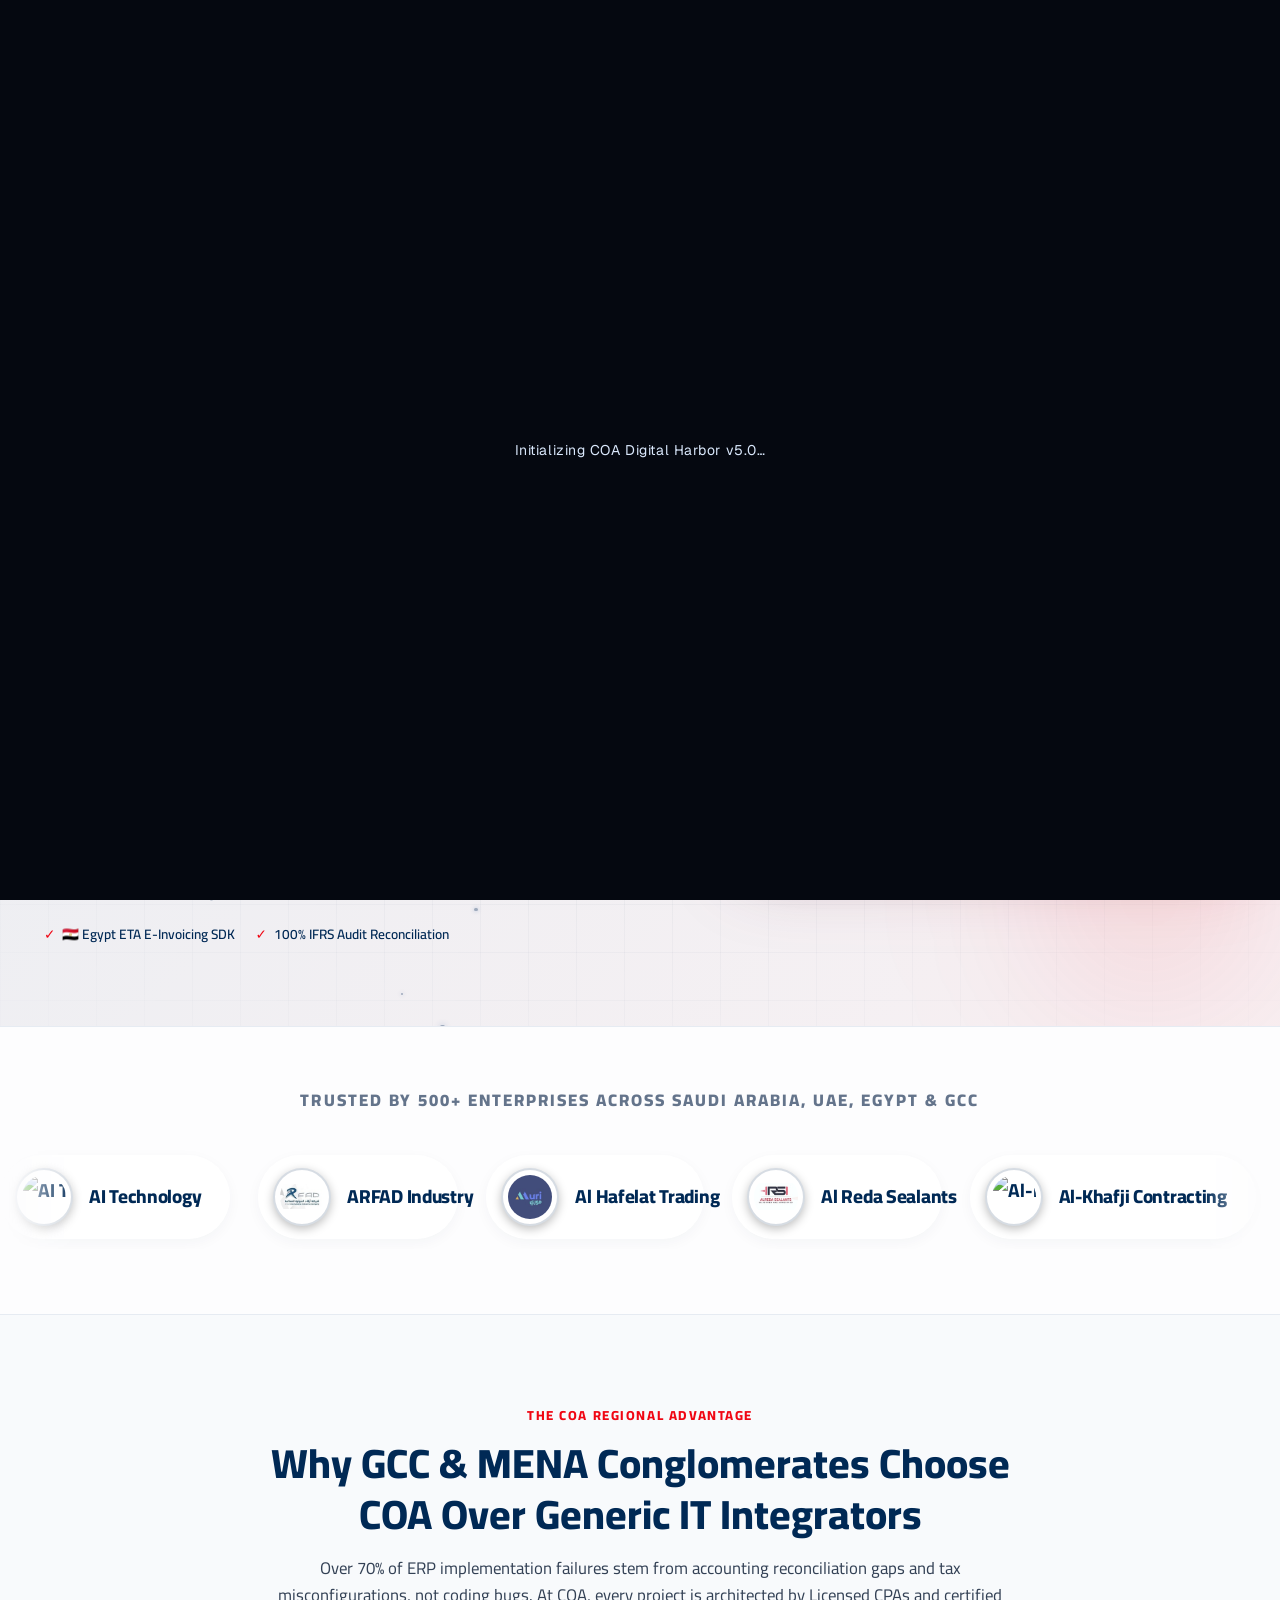
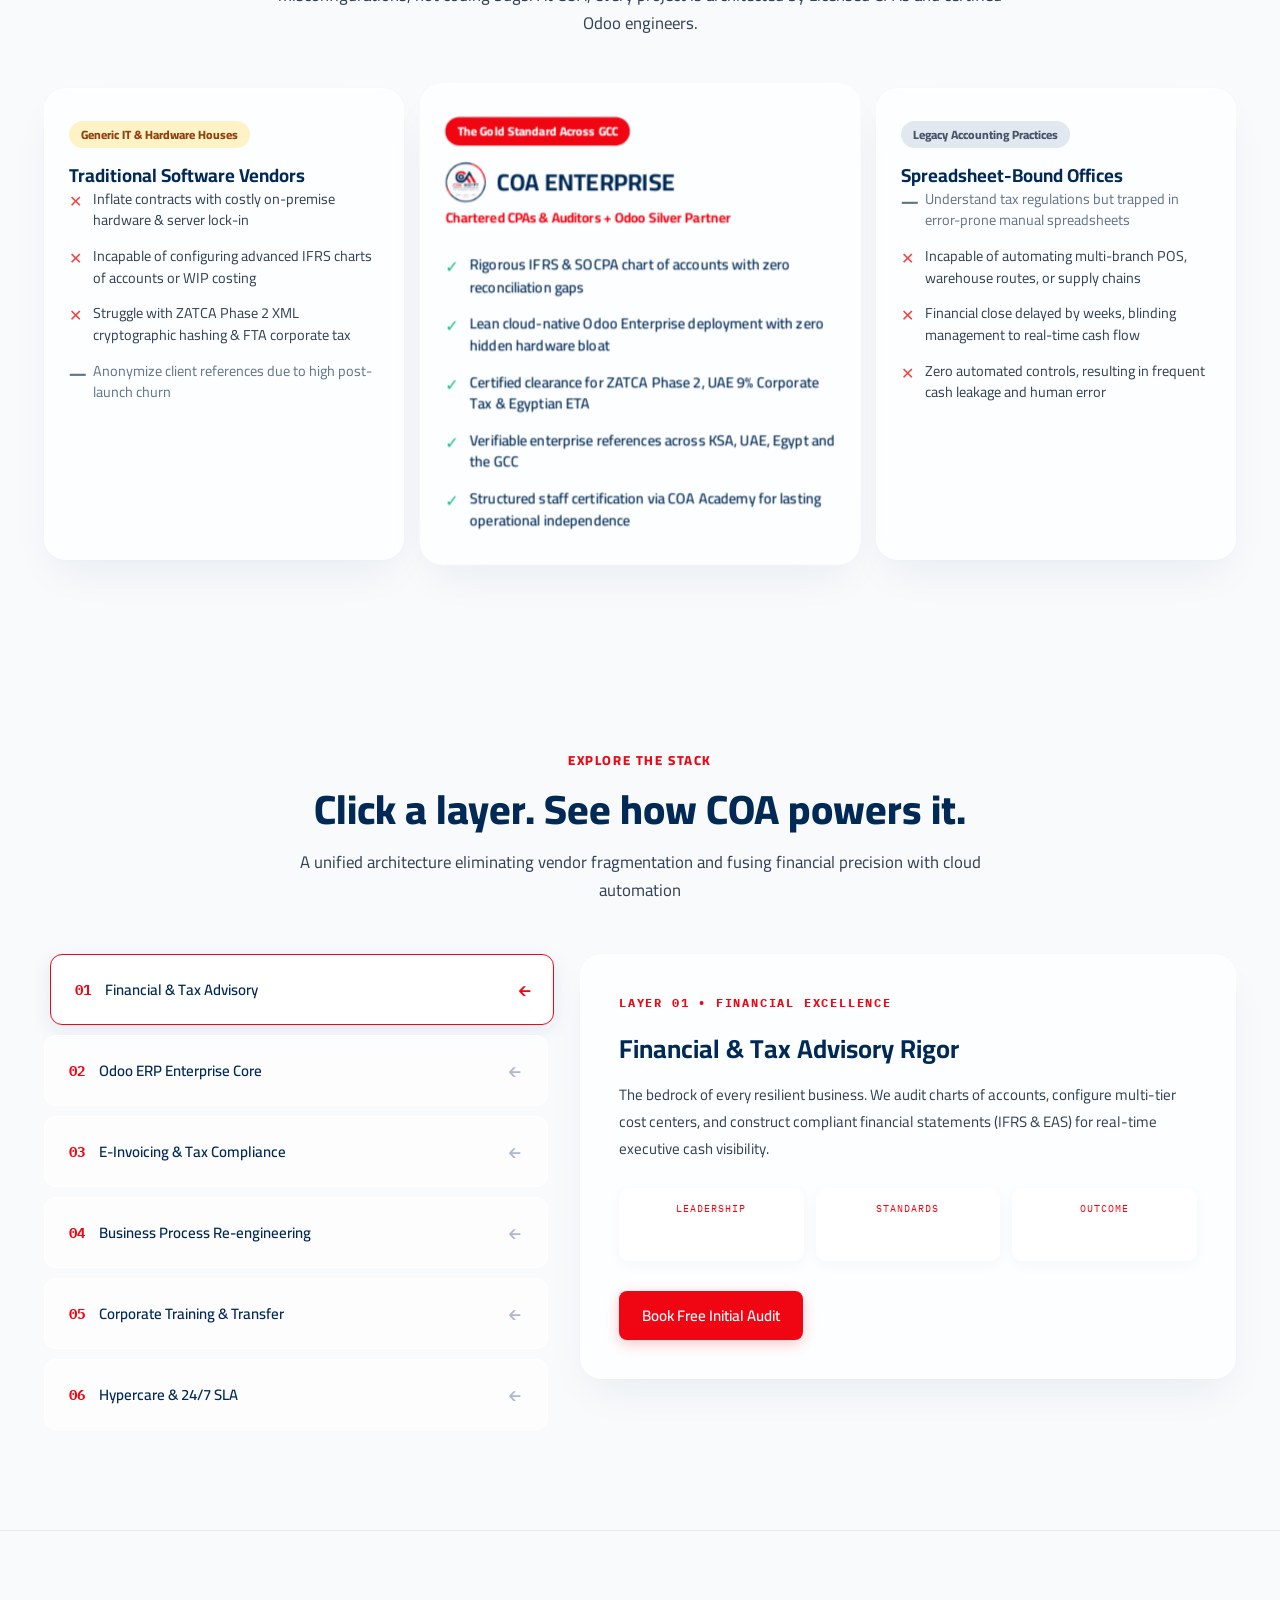
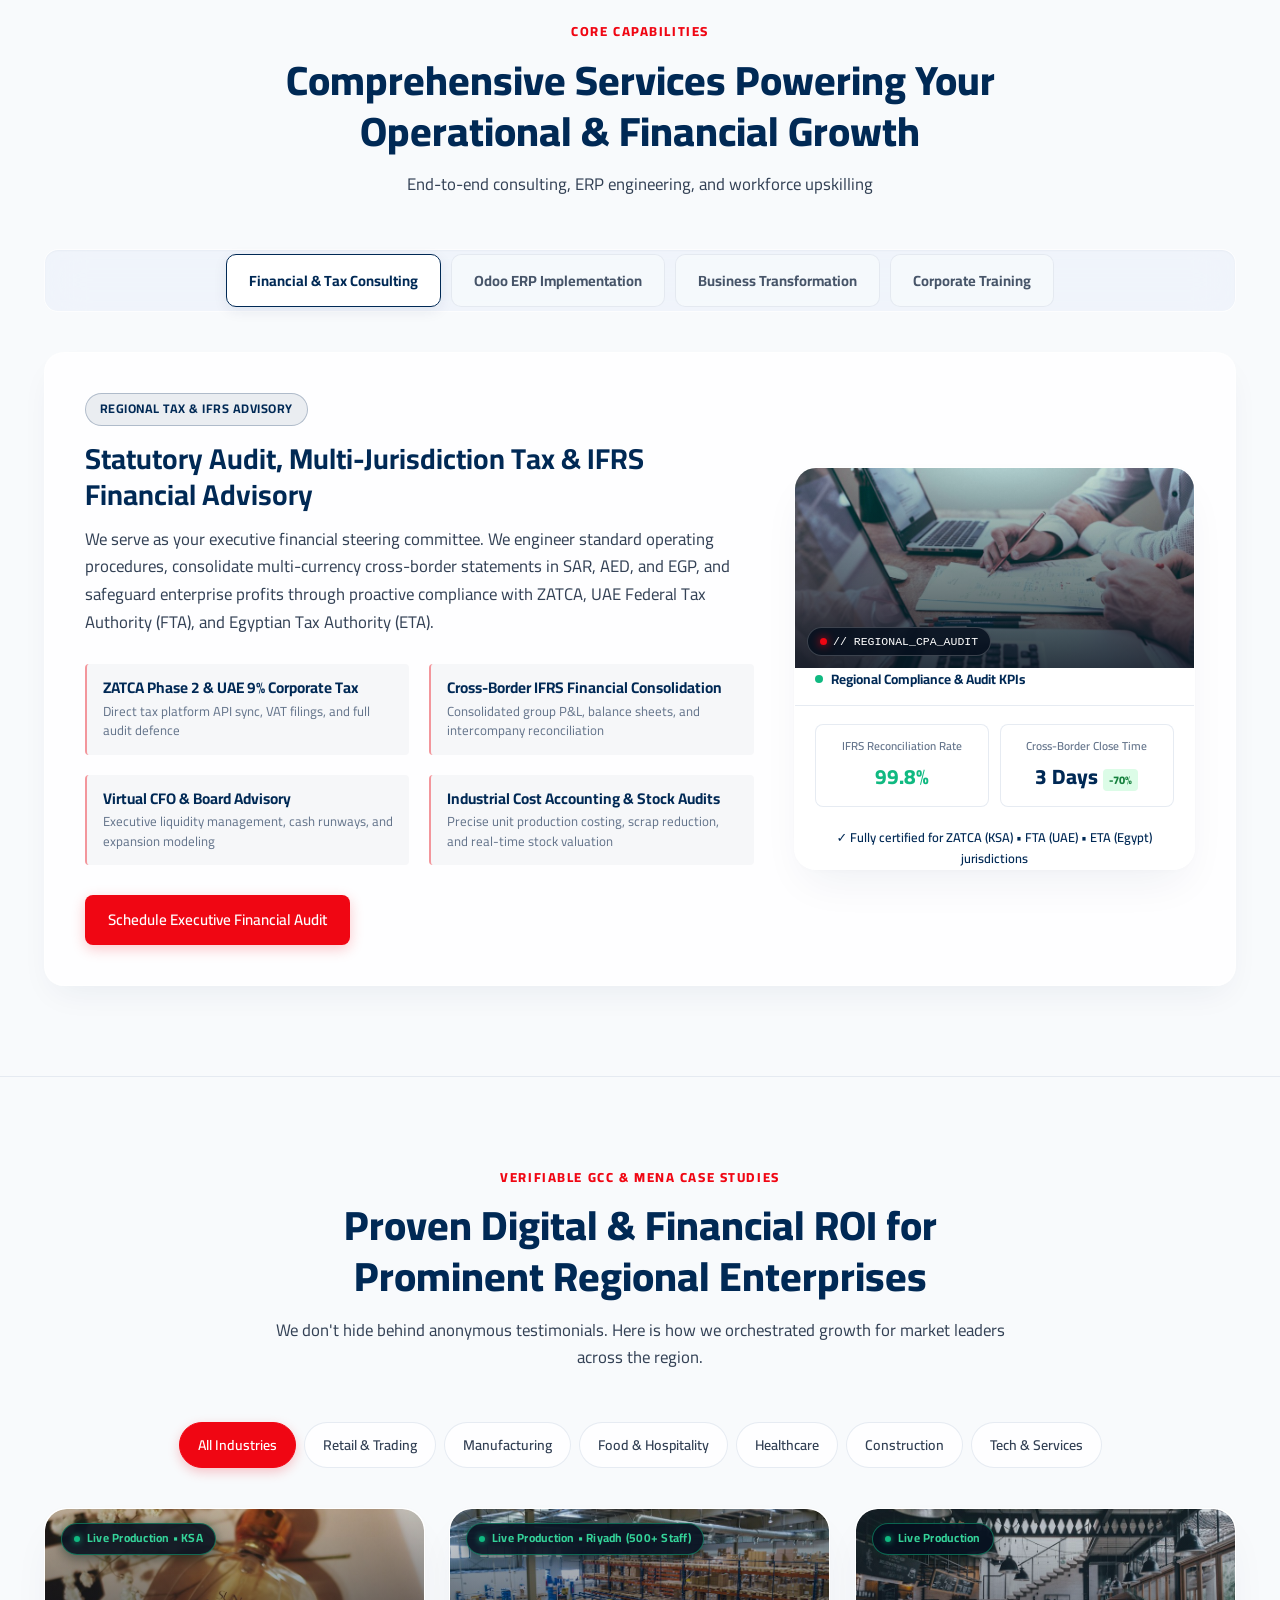
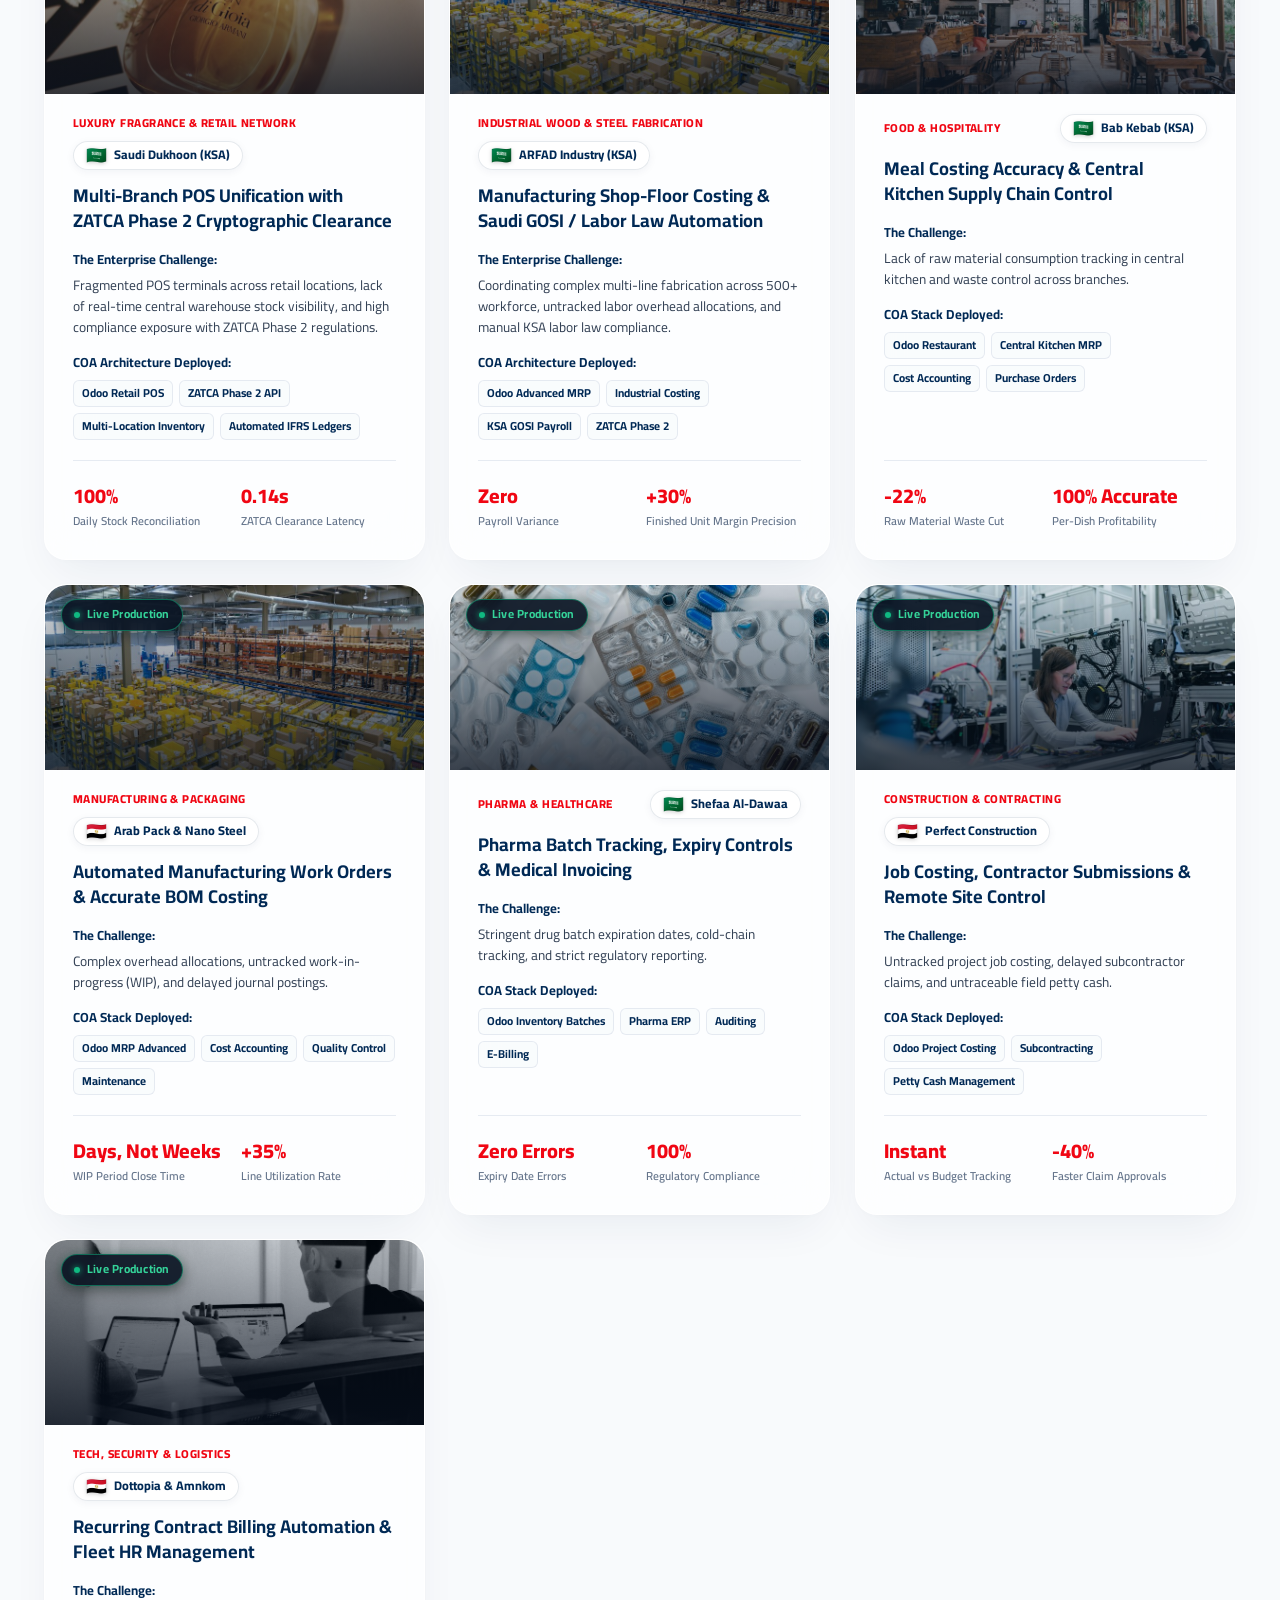
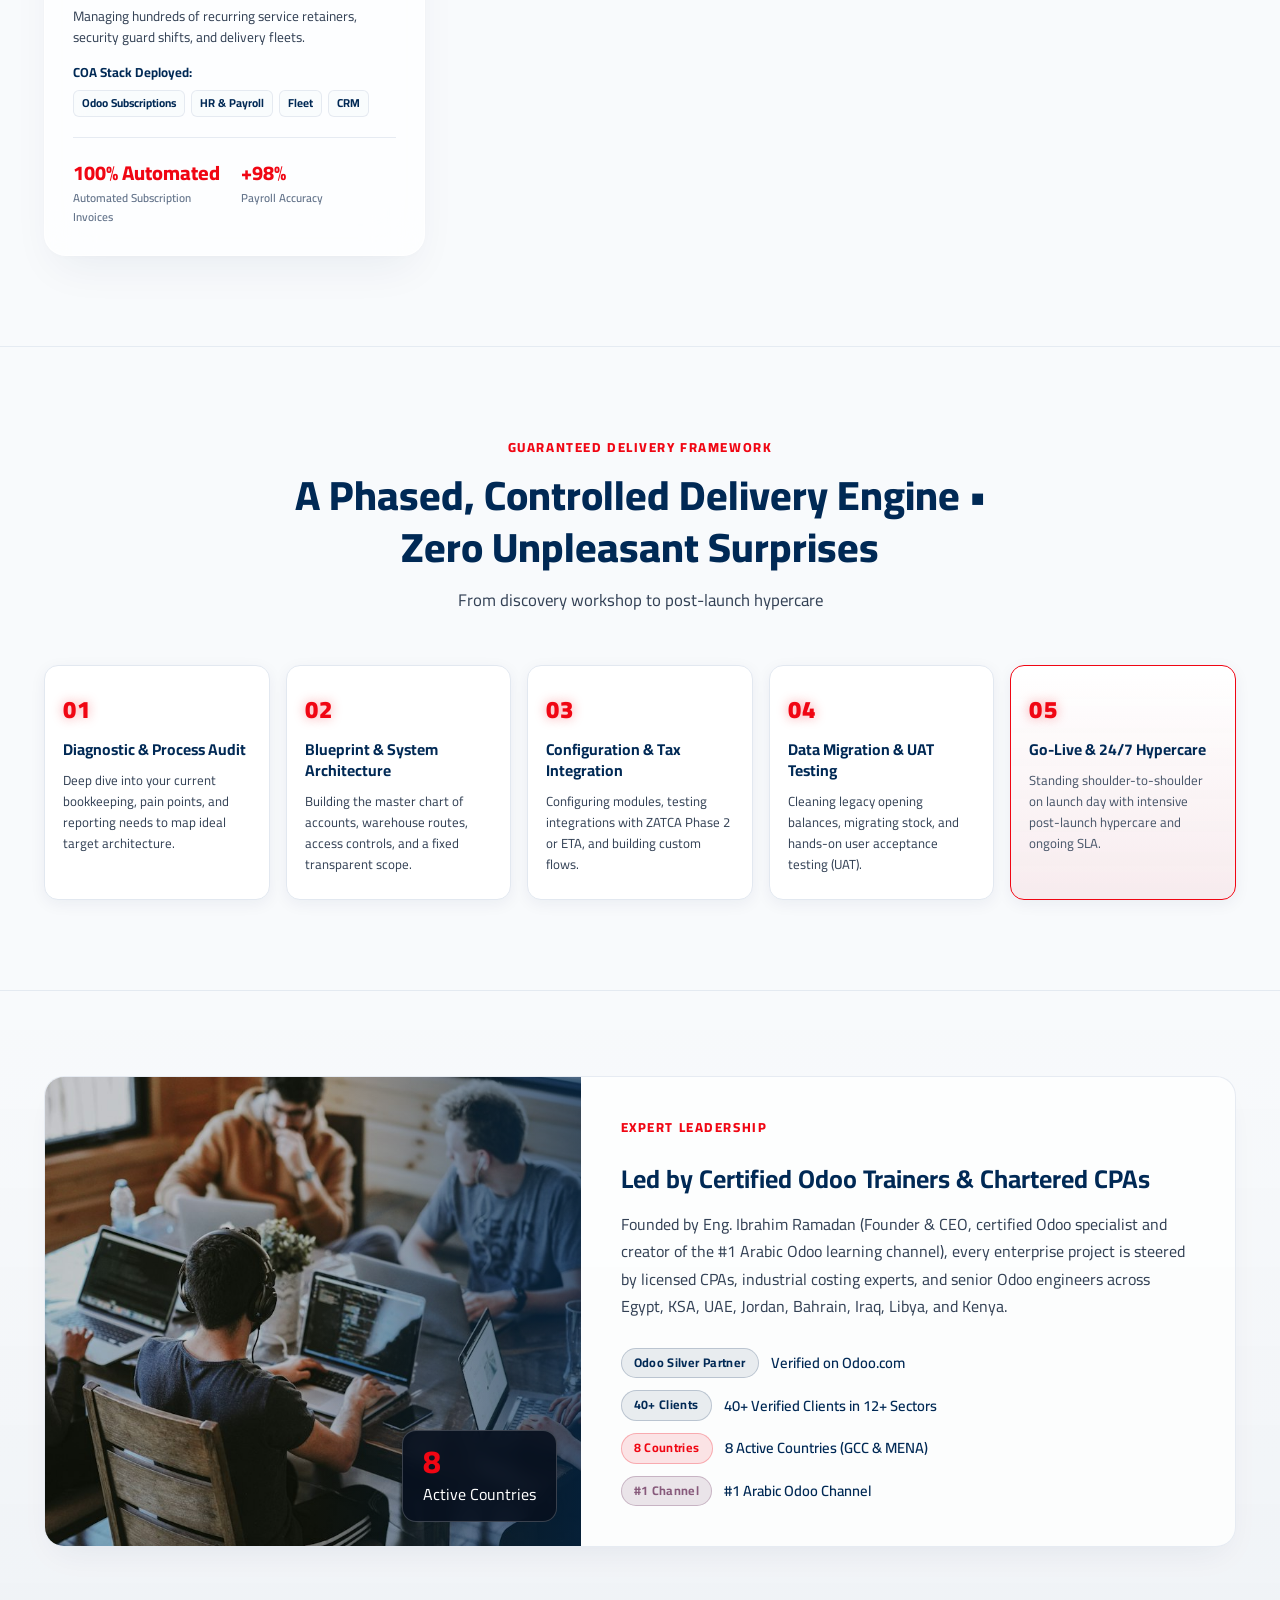
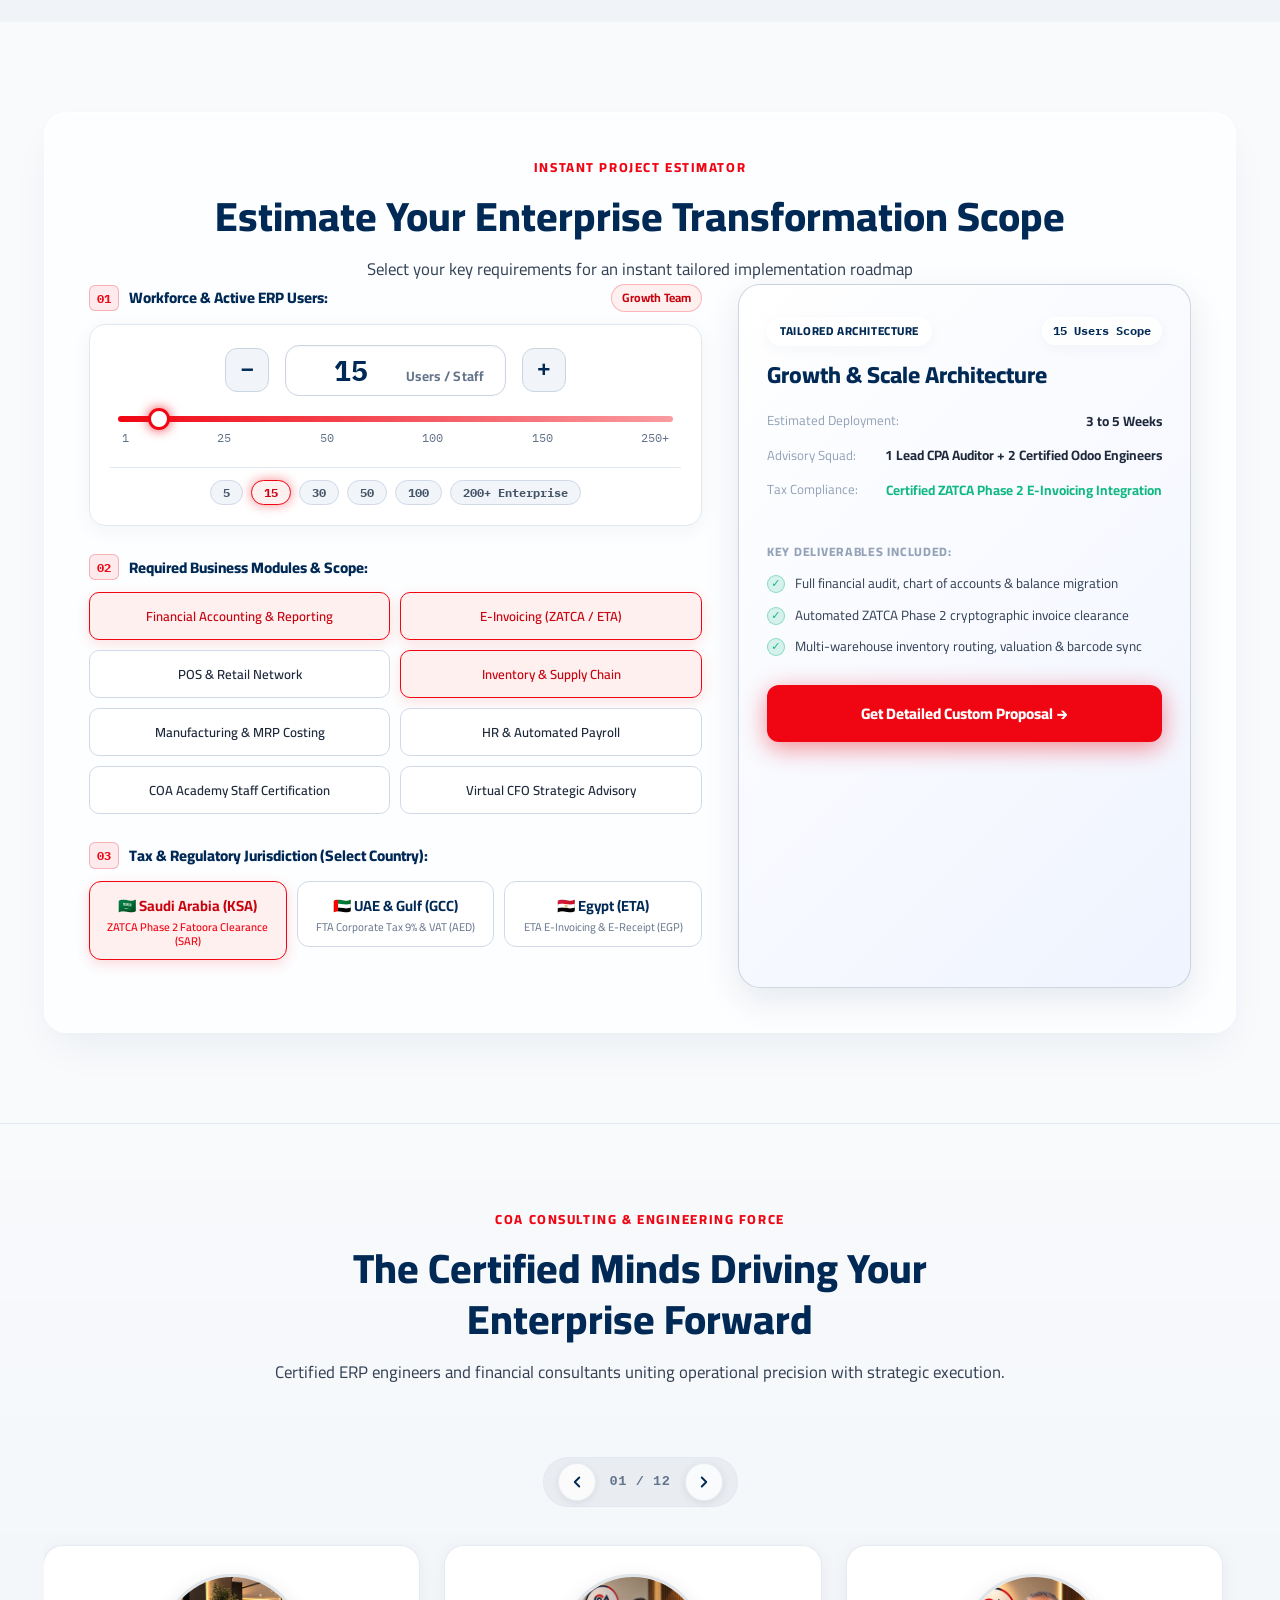
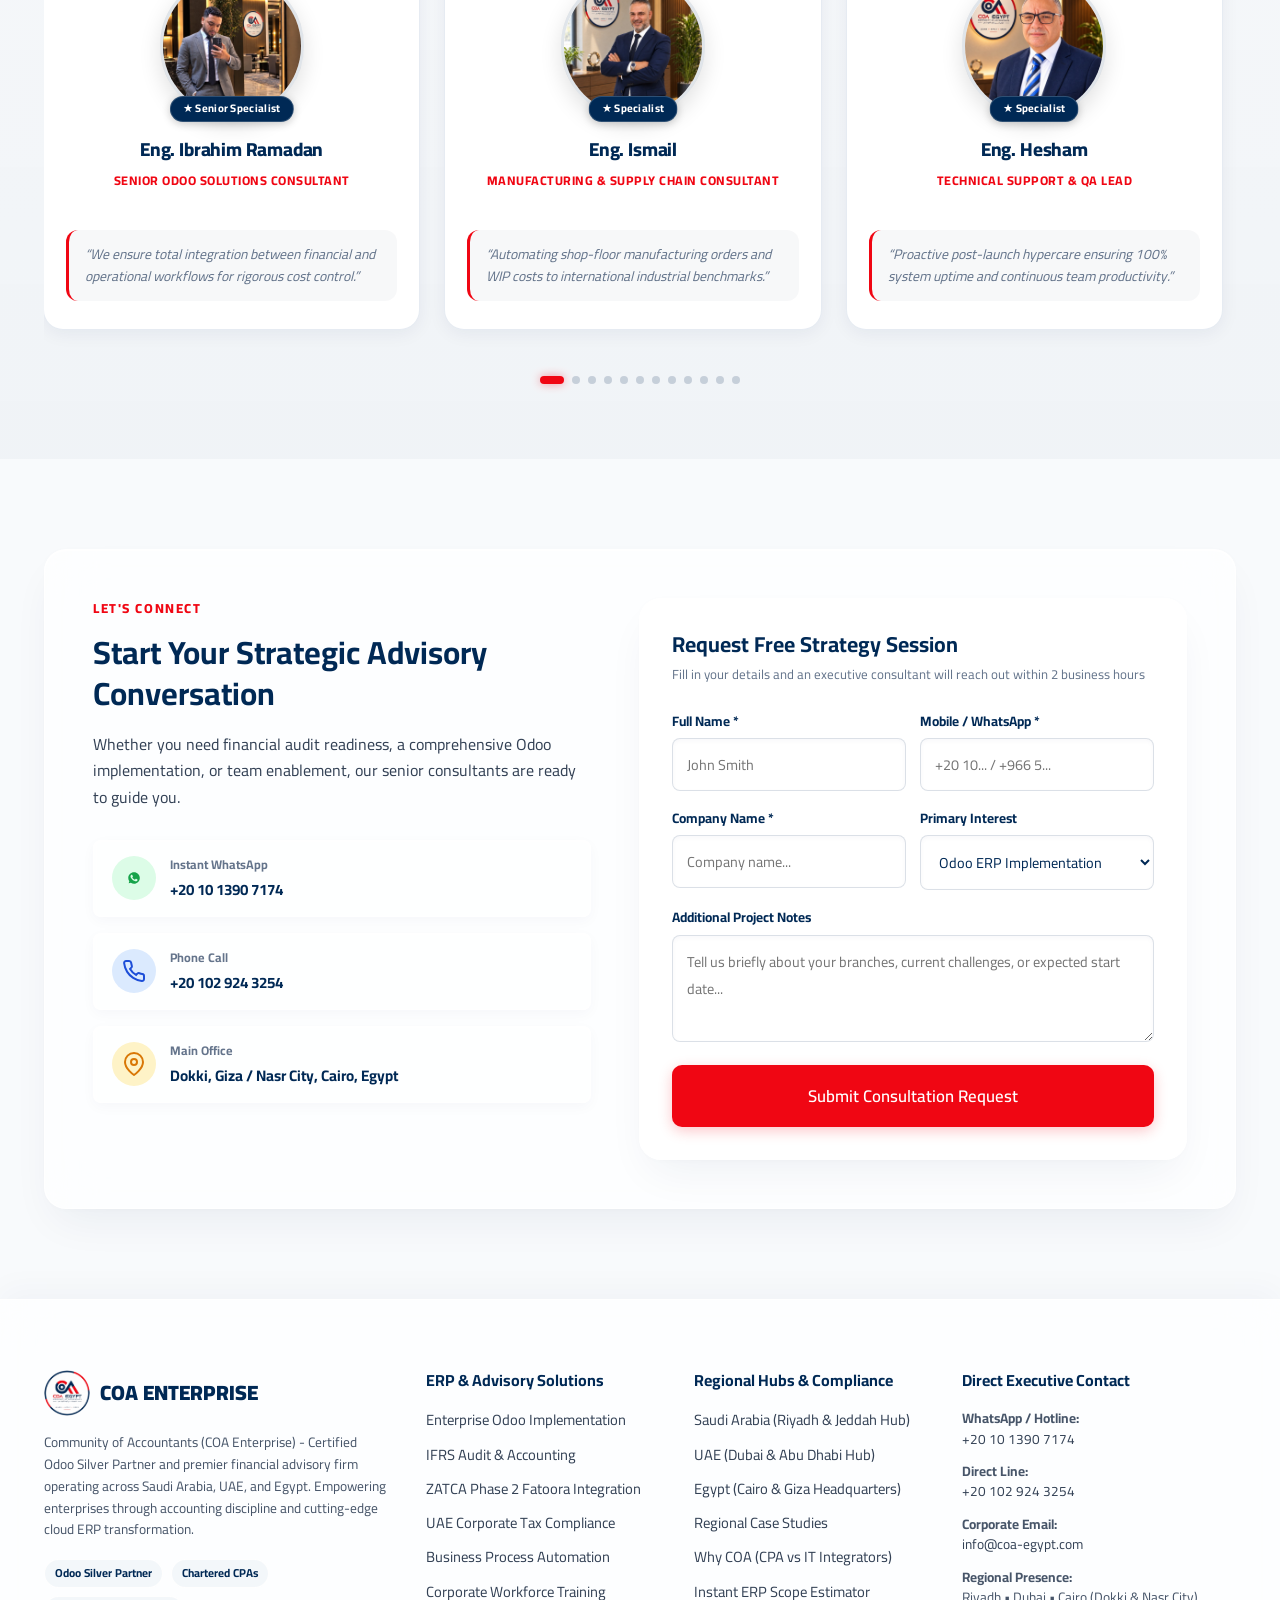
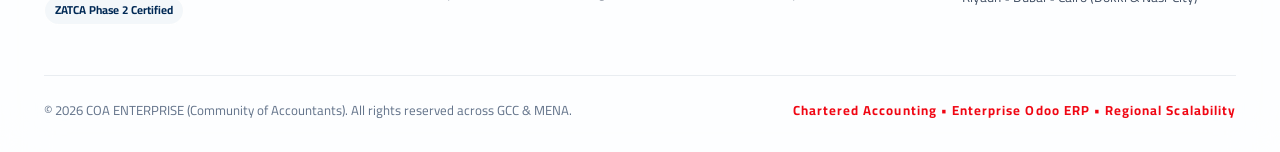
==== commit e89cf4a7: "feat: convert team section into revolving auto-advancing carousel with exact 12-member order and tou" ====
--- a/index.html
+++ b/index.html
@@ -1512,193 +1512,211 @@
      ======================================================== -->
 <section class="section team-section" id="team">
   <div class="container">
-    <div class="section-header text-center">
-      <div class="section-kicker" data-ar="فريق الخبراء والمهندسين" data-en="COA CONSULTING &amp; ENGINEERING FORCE">COA CONSULTING &amp; ENGINEERING FORCE</div>
-      <h2 class="section-title" data-ar="النخبة الهندسية والاستشارية وراء نجاح كل تطبيق" data-en="The Certified Minds Driving Your Enterprise Forward">The Certified Minds Driving Your Enterprise Forward</h2>
-      <p class="section-subtitle" data-ar="نخبة متكاملة من مهندسي Odoo ومستشاري التحول الرقمي والمحاسبة المتخصصة لقيادة أعمالك نحو الريادة" data-en="Certified ERP engineers and financial consultants uniting operational precision with strategic execution.">Certified ERP engineers and financial consultants uniting operational precision with strategic execution.</p>
+    <div class="team-header-wrapper">
+      <div class="section-header text-center">
+        <div class="section-kicker" data-ar="فريق الخبراء والمهندسين" data-en="COA CONSULTING &amp; ENGINEERING FORCE">COA CONSULTING &amp; ENGINEERING FORCE</div>
+        <h2 class="section-title" data-ar="النخبة الهندسية والاستشارية وراء نجاح كل تطبيق" data-en="The Certified Minds Driving Your Enterprise Forward">The Certified Minds Driving Your Enterprise Forward</h2>
+        <p class="section-subtitle" data-ar="نخبة متكاملة من مهندسي Odoo ومستشاري التحول الرقمي والمحاسبة المتخصصة لقيادة أعمالك نحو الريادة" data-en="Certified ERP engineers and financial consultants uniting operational precision with strategic execution.">Certified ERP engineers and financial consultants uniting operational precision with strategic execution.</p>
+      </div>
+
+      <!-- Carousel Navigation Controls -->
+      <div class="team-carousel-controls">
+        <button type="button" class="team-nav-btn team-nav-prev" id="teamPrevBtn" aria-label="Previous team members">
+          <svg width="18" height="18" viewBox="0 0 24 24" fill="none" stroke="currentColor" stroke-width="2.5" stroke-linecap="round" stroke-linejoin="round"><polyline points="15 18 9 12 15 6"></polyline></svg>
+        </button>
+        <span class="team-nav-counter" id="teamCounter">01 / 12</span>
+        <button type="button" class="team-nav-btn team-nav-next" id="teamNextBtn" aria-label="Next team members">
+          <svg width="18" height="18" viewBox="0 0 24 24" fill="none" stroke="currentColor" stroke-width="2.5" stroke-linecap="round" stroke-linejoin="round"><polyline points="9 18 15 12 9 6"></polyline></svg>
+        </button>
+      </div>
     </div>
 
-    <div class="team-grid">
-      <!-- 1. Eng. Ahmed Aboshady -->
-      <div class="team-card">
-        <div class="team-card-image-wrap">
-          <img src="assets/team/ahmed-aboshady.jpg" alt="Eng. Ahmed Aboshady" class="team-member-img" loading="lazy" />
-          <div class="team-badge">★ Lead Consultant</div>
+    <div class="team-carousel-container" id="teamCarousel">
+      <div class="team-track" id="teamTrack">
+        <!-- 1. Eng. Ibrahim Ramadan -->
+        <div class="team-card">
+          <div class="team-card-image-wrap">
+            <img src="assets/team/ibrahim-ramadan.jpg" alt="Eng. Ibrahim Ramadan" class="team-member-img" loading="lazy" />
+            <div class="team-badge">★ Senior Specialist</div>
+          </div>
+          <div class="team-card-content">
+            <h3 class="team-name" data-ar="م. إبراهيم رمضان" data-en="Eng. Ibrahim Ramadan">Eng. Ibrahim Ramadan</h3>
+            <span class="team-role" data-ar="استشاري أول حلول Odoo" data-en="Senior Odoo Solutions Consultant">Senior Odoo Solutions Consultant</span>
+            <p class="team-quote" data-ar="&ldquo;نضمن تكامل البيانات المالية والتشغيلية لتحقيق رقابة صارمة على التكاليف.&rdquo;" data-en="&ldquo;We ensure total integration between financial and operational workflows for rigorous cost control.&rdquo;">
+              &ldquo;We ensure total integration between financial and operational workflows for rigorous cost control.&rdquo;
+            </p>
+          </div>
         </div>
-        <div class="team-card-content">
-          <h3 class="team-name" data-ar="م. أحمد أبو شادي" data-en="Eng. Ahmed Aboshady">Eng. Ahmed Aboshady</h3>
-          <span class="team-role" data-ar="استشاري أول Odoo والتحول الرقمي" data-en="Senior Odoo &amp; ERP Consultant">Senior Odoo &amp; ERP Consultant</span>
-          <p class="team-quote" data-ar="&ldquo;هندسة النظم ليست مجرد كود، بل هي ترجمة متقنة للدورة المستندية للشركة.&rdquo;" data-en="&ldquo;System engineering is not just code; it is the accurate reflection of business documentary cycles.&rdquo;">
-            &ldquo;System engineering is not just code; it is the accurate reflection of business documentary cycles.&rdquo;
-          </p>
+
+        <!-- 2. Eng. Ismail -->
+        <div class="team-card">
+          <div class="team-card-image-wrap">
+            <img src="assets/team/ismail.jpg" alt="Eng. Ismail" class="team-member-img" loading="lazy" />
+            <div class="team-badge">★ Specialist</div>
+          </div>
+          <div class="team-card-content">
+            <h3 class="team-name" data-ar="م. إسماعيل" data-en="Eng. Ismail">Eng. Ismail</h3>
+            <span class="team-role" data-ar="استشاري حلول التصنيع والمستودعات" data-en="Manufacturing &amp; Supply Chain Consultant">Manufacturing &amp; Supply Chain Consultant</span>
+            <p class="team-quote" data-ar="&ldquo;أتمتة خطوط الإنتاج وحساب تكلفة الأوامر بدقة المعايير الصناعية العالمية.&rdquo;" data-en="&ldquo;Automating shop-floor manufacturing orders and WIP costs to international industrial benchmarks.&rdquo;">
+              &ldquo;Automating shop-floor manufacturing orders and WIP costs to international industrial benchmarks.&rdquo;
+            </p>
+          </div>
         </div>
-      </div>
-
-      <!-- 2. Eng. Ibrahim Ramadan -->
-      <div class="team-card">
-        <div class="team-card-image-wrap">
-          <img src="assets/team/ibrahim-ramadan.jpg" alt="Eng. Ibrahim Ramadan" class="team-member-img" loading="lazy" />
-          <div class="team-badge">★ Senior Specialist</div>
+
+        <!-- 3. Eng. Hesham -->
+        <div class="team-card">
+          <div class="team-card-image-wrap">
+            <img src="assets/team/hesham.jpg" alt="Eng. Hesham" class="team-member-img" loading="lazy" />
+            <div class="team-badge">★ Specialist</div>
+          </div>
+          <div class="team-card-content">
+            <h3 class="team-name" data-ar="م. هشام" data-en="Eng. Hesham">Eng. Hesham</h3>
+            <span class="team-role" data-ar="استشاري الدعم الفني وضمان الجودة" data-en="Technical Support &amp; QA Lead">Technical Support &amp; QA Lead</span>
+            <p class="team-quote" data-ar="&ldquo;رعاية مستمرة ودعم مباشر بعد التشغيل لضمان استقرار العمليات دون توقف.&rdquo;" data-en="&ldquo;Proactive post-launch hypercare ensuring 100% system uptime and continuous team productivity.&rdquo;">
+              &ldquo;Proactive post-launch hypercare ensuring 100% system uptime and continuous team productivity.&rdquo;
+            </p>
+          </div>
         </div>
-        <div class="team-card-content">
-          <h3 class="team-name" data-ar="م. إبراهيم رمضان" data-en="Eng. Ibrahim Ramadan">Eng. Ibrahim Ramadan</h3>
-          <span class="team-role" data-ar="استشاري أول حلول Odoo" data-en="Senior Odoo Solutions Consultant">Senior Odoo Solutions Consultant</span>
-          <p class="team-quote" data-ar="&ldquo;نضمن تكامل البيانات المالية والتشغيلية لتحقيق رقابة صارمة على التكاليف.&rdquo;" data-en="&ldquo;We ensure total integration between financial and operational workflows for rigorous cost control.&rdquo;">
-            &ldquo;We ensure total integration between financial and operational workflows for rigorous cost control.&rdquo;
-          </p>
+
+        <!-- 4. Eng. Ekramy -->
+        <div class="team-card">
+          <div class="team-card-image-wrap">
+            <img src="assets/team/ekramy.jpg" alt="Eng. Ekramy" class="team-member-img" loading="lazy" />
+            <div class="team-badge">★ Specialist</div>
+          </div>
+          <div class="team-card-content">
+            <h3 class="team-name" data-ar="م. إكرامي" data-en="Eng. Ekramy">Eng. Ekramy</h3>
+            <span class="team-role" data-ar="استشاري تكامل وتطوير منظومات الأعمال" data-en="Enterprise Integration Specialist">Enterprise Integration Specialist</span>
+            <p class="team-quote" data-ar="&ldquo;الامتثال الكامل والدقة المتناهية هما حجر الزاوية في كل منظومة نقدمها.&rdquo;" data-en="&ldquo;Absolute compliance and zero-variance accuracy form the foundation of every ERP system we deploy.&rdquo;">
+              &ldquo;Absolute compliance and zero-variance accuracy form the foundation of every ERP system we deploy.&rdquo;
+            </p>
+          </div>
         </div>
-      </div>
-
-      <!-- 3. Eng. Abdelrahman Ashraf -->
-      <div class="team-card">
-        <div class="team-card-image-wrap">
-          <img src="assets/team/abdelrahman-ashraf.jpg" alt="Eng. Abdelrahman Ashraf" class="team-member-img" loading="lazy" />
-          <div class="team-badge">★ Specialist</div>
+
+        <!-- 5. Eng. Omar Ahmed -->
+        <div class="team-card">
+          <div class="team-card-image-wrap">
+            <img src="assets/team/omar-ahmed.jpg" alt="Eng. Omar Ahmed" class="team-member-img" loading="lazy" />
+            <div class="team-badge">★ Specialist</div>
+          </div>
+          <div class="team-card-content">
+            <h3 class="team-name" data-ar="م. عمر أحمد" data-en="Eng. Omar Ahmed">Eng. Omar Ahmed</h3>
+            <span class="team-role" data-ar="استشاري Odoo المالي والتطبيقي" data-en="Odoo Functional &amp; Financial Consultant">Odoo Functional &amp; Financial Consultant</span>
+            <p class="team-quote" data-ar="&ldquo;التقارير اللحظية الدقيقة هي أساس القرارات الاستراتيجية الناجحة لأي إدارة.&rdquo;" data-en="&ldquo;Real-time precision in reporting is the bedrock of agile strategic decision-making.&rdquo;">
+              &ldquo;Real-time precision in reporting is the bedrock of agile strategic decision-making.&rdquo;
+            </p>
+          </div>
         </div>
-        <div class="team-card-content">
-          <h3 class="team-name" data-ar="م. عبد الرحمن أشرف" data-en="Eng. Abdelrahman Ashraf">Eng. Abdelrahman Ashraf</h3>
-          <span class="team-role" data-ar="استشاري أول نظم وتكامل" data-en="Senior ERP Systems Architect">Senior ERP Systems Architect</span>
-          <p class="team-quote" data-ar="&ldquo;تحويل التحديات التشغيلية المعقدة إلى تدفق عمل بسيط وآلي بالكامل.&rdquo;" data-en="&ldquo;Transforming complex operational bottlenecks into seamless, automated system workflows.&rdquo;">
-            &ldquo;Transforming complex operational bottlenecks into seamless, automated system workflows.&rdquo;
-          </p>
+
+        <!-- 6. Eng. Omar Abdelaziz -->
+        <div class="team-card">
+          <div class="team-card-image-wrap">
+            <img src="assets/team/omar-abdelaziz.jpg" alt="Eng. Omar Abdelaziz" class="team-member-img" loading="lazy" />
+            <div class="team-badge">★ Specialist</div>
+          </div>
+          <div class="team-card-content">
+            <h3 class="team-name" data-ar="م. عمر عبد العزيز" data-en="Eng. Omar Abdelaziz">Eng. Omar Abdelaziz</h3>
+            <span class="team-role" data-ar="استشاري هندسة العمليات وتطوير النظم" data-en="Operations &amp; Technical Consultant">Operations &amp; Technical Consultant</span>
+            <p class="team-quote" data-ar="&ldquo;بناء بنية برمجية متماسكة تتحمل التوسع السريع وتلبي متطلبات النمو.&rdquo;" data-en="&ldquo;Building a robust software architecture engineered to scale seamlessly with rapid enterprise growth.&rdquo;">
+              &ldquo;Building a robust software architecture engineered to scale seamlessly with rapid enterprise growth.&rdquo;
+            </p>
+          </div>
         </div>
-      </div>
-
-      <!-- 4. Eng. Omar Ahmed -->
-      <div class="team-card">
-        <div class="team-card-image-wrap">
-          <img src="assets/team/omar-ahmed.jpg" alt="Eng. Omar Ahmed" class="team-member-img" loading="lazy" />
-          <div class="team-badge">★ Specialist</div>
+
+        <!-- 7. Eng. Abdelrahman Ashraf -->
+        <div class="team-card">
+          <div class="team-card-image-wrap">
+            <img src="assets/team/abdelrahman-ashraf.jpg" alt="Eng. Abdelrahman Ashraf" class="team-member-img" loading="lazy" />
+            <div class="team-badge">★ Specialist</div>
+          </div>
+          <div class="team-card-content">
+            <h3 class="team-name" data-ar="م. عبد الرحمن أشرف" data-en="Eng. Abdelrahman Ashraf">Eng. Abdelrahman Ashraf</h3>
+            <span class="team-role" data-ar="استشاري أول نظم وتكامل" data-en="Senior ERP Systems Architect">Senior ERP Systems Architect</span>
+            <p class="team-quote" data-ar="&ldquo;تحويل التحديات التشغيلية المعقدة إلى تدفق عمل بسيط وآلي بالكامل.&rdquo;" data-en="&ldquo;Transforming complex operational bottlenecks into seamless, automated system workflows.&rdquo;">
+              &ldquo;Transforming complex operational bottlenecks into seamless, automated system workflows.&rdquo;
+            </p>
+          </div>
         </div>
-        <div class="team-card-content">
-          <h3 class="team-name" data-ar="م. عمر أحمد" data-en="Eng. Omar Ahmed">Eng. Omar Ahmed</h3>
-          <span class="team-role" data-ar="استشاري Odoo المالي والتطبيقي" data-en="Odoo Functional &amp; Financial Consultant">Odoo Functional &amp; Financial Consultant</span>
-          <p class="team-quote" data-ar="&ldquo;التقارير اللحظية الدقيقة هي أساس القرارات الاستراتيجية الناجحة لأي إدارة.&rdquo;" data-en="&ldquo;Real-time precision in reporting is the bedrock of agile strategic decision-making.&rdquo;">
-            &ldquo;Real-time precision in reporting is the bedrock of agile strategic decision-making.&rdquo;
-          </p>
+
+        <!-- 8. Eng. Aya -->
+        <div class="team-card">
+          <div class="team-card-image-wrap">
+            <img src="assets/team/aya.jpg" alt="Eng. Aya" class="team-member-img" loading="lazy" />
+            <div class="team-badge">★ Specialist</div>
+          </div>
+          <div class="team-card-content">
+            <h3 class="team-name" data-ar="م. آية" data-en="Eng. Aya">Eng. Aya</h3>
+            <span class="team-role" data-ar="استشارية استقطاب وتحليل متطلبات الأعمال" data-en="Business Analysis &amp; ERP Consultant">Business Analysis &amp; ERP Consultant</span>
+            <p class="team-quote" data-ar="&ldquo;التحليل الدقيق لمتطلبات العميل يختصر نصف وقت المشروع ويضمن نجاح التجربة.&rdquo;" data-en="&ldquo;Meticulous requirements discovery cuts delivery time in half and guarantees project adoption.&rdquo;">
+              &ldquo;Meticulous requirements discovery cuts delivery time in half and guarantees project adoption.&rdquo;
+            </p>
+          </div>
         </div>
-      </div>
-
-      <!-- 5. Eng. Omar Abdelaziz -->
-      <div class="team-card">
-        <div class="team-card-image-wrap">
-          <img src="assets/team/omar-abdelaziz.jpg" alt="Eng. Omar Abdelaziz" class="team-member-img" loading="lazy" />
-          <div class="team-badge">★ Specialist</div>
+
+        <!-- 9. Eng. Hagar -->
+        <div class="team-card">
+          <div class="team-card-image-wrap">
+            <img src="assets/team/hagar.jpg" alt="Eng. Hagar" class="team-member-img" loading="lazy" />
+            <div class="team-badge">★ Specialist</div>
+          </div>
+          <div class="team-card-content">
+            <h3 class="team-name" data-ar="م. هاجر" data-en="Eng. Hagar">Eng. Hagar</h3>
+            <span class="team-role" data-ar="استشارية الحلول المحاسبية والامتثال الضريبي" data-en="Financial Accounting &amp; Compliance Specialist">Financial Accounting &amp; Compliance Specialist</span>
+            <p class="team-quote" data-ar="&ldquo;مطابقة ضريبية مؤتمتة 100% وإقفال شهري سلس بدون أي فروقات أو تسويات معقدة.&rdquo;" data-en="&ldquo;100% automated tax compliance and month-end closing without manual reconciliation stress.&rdquo;">
+              &ldquo;100% automated tax compliance and month-end closing without manual reconciliation stress.&rdquo;
+            </p>
+          </div>
         </div>
-        <div class="team-card-content">
-          <h3 class="team-name" data-ar="م. عمر عبد العزيز" data-en="Eng. Omar Abdelaziz">Eng. Omar Abdelaziz</h3>
-          <span class="team-role" data-ar="استشاري هندسة العمليات وتطوير النظم" data-en="Operations &amp; Technical Consultant">Operations &amp; Technical Consultant</span>
-          <p class="team-quote" data-ar="&ldquo;بناء بنية برمجية متماسكة تتحمل التوسع السريع وتلبي متطلبات النمو.&rdquo;" data-en="&ldquo;Building a robust software architecture engineered to scale seamlessly with rapid enterprise growth.&rdquo;">
-            &ldquo;Building a robust software architecture engineered to scale seamlessly with rapid enterprise growth.&rdquo;
-          </p>
+
+        <!-- 10. Eng. Habiba -->
+        <div class="team-card">
+          <div class="team-card-image-wrap">
+            <img src="assets/team/habiba.jpg" alt="Eng. Habiba" class="team-member-img" loading="lazy" />
+            <div class="team-badge">★ Specialist</div>
+          </div>
+          <div class="team-card-content">
+            <h3 class="team-name" data-ar="م. حبيبة" data-en="Eng. Habiba">Eng. Habiba</h3>
+            <span class="team-role" data-ar="استشارية تدريب وتمكين الكوادر (COA Academy)" data-en="Workforce Enablement &amp; Training Specialist">Workforce Enablement &amp; Training Specialist</span>
+            <p class="team-quote" data-ar="&ldquo;نجاح النظام يبدأ من ثقة الموظف في استخدامه بكل سهولة واحترافية.&rdquo;" data-en="&ldquo;True ERP success begins when team members master the system with complete confidence.&rdquo;">
+              &ldquo;True ERP success begins when team members master the system with complete confidence.&rdquo;
+            </p>
+          </div>
         </div>
-      </div>
-
-      <!-- 6. Eng. Eslam -->
-      <div class="team-card">
-        <div class="team-card-image-wrap">
-          <img src="assets/team/eslam.jpg" alt="Eng. Eslam" class="team-member-img" loading="lazy" />
-          <div class="team-badge">★ Specialist</div>
+
+        <!-- 11. Eng. Eslam -->
+        <div class="team-card">
+          <div class="team-card-image-wrap">
+            <img src="assets/team/eslam.jpg" alt="Eng. Eslam" class="team-member-img" loading="lazy" />
+            <div class="team-badge">★ Specialist</div>
+          </div>
+          <div class="team-card-content">
+            <h3 class="team-name" data-ar="م. إسلام" data-en="Eng. Eslam">Eng. Eslam</h3>
+            <span class="team-role" data-ar="استشاري تطبيقات ERP والربط الفني" data-en="ERP Implementation Specialist">ERP Implementation Specialist</span>
+            <p class="team-quote" data-ar="&ldquo;ربط كافة المنافذ والمخازن في قاعدة بيانات واحدة موحدة وخالية من التكرار.&rdquo;" data-en="&ldquo;Connecting multi-location inventory and retail points into one unified, error-free database.&rdquo;">
+              &ldquo;Connecting multi-location inventory and retail points into one unified, error-free database.&rdquo;
+            </p>
+          </div>
         </div>
-        <div class="team-card-content">
-          <h3 class="team-name" data-ar="م. إسلام" data-en="Eng. Eslam">Eng. Eslam</h3>
-          <span class="team-role" data-ar="استشاري تطبيقات ERP والربط الفني" data-en="ERP Implementation Specialist">ERP Implementation Specialist</span>
-          <p class="team-quote" data-ar="&ldquo;ربط كافة المنافذ والمخازن في قاعدة بيانات واحدة موحدة وخالية من التكرار.&rdquo;" data-en="&ldquo;Connecting multi-location inventory and retail points into one unified, error-free database.&rdquo;">
-            &ldquo;Connecting multi-location inventory and retail points into one unified, error-free database.&rdquo;
-          </p>
-        </div>
-      </div>
-
-      <!-- 7. Eng. Ismail -->
-      <div class="team-card">
-        <div class="team-card-image-wrap">
-          <img src="assets/team/ismail.jpg" alt="Eng. Ismail" class="team-member-img" loading="lazy" />
-          <div class="team-badge">★ Specialist</div>
-        </div>
-        <div class="team-card-content">
-          <h3 class="team-name" data-ar="م. إسماعيل" data-en="Eng. Ismail">Eng. Ismail</h3>
-          <span class="team-role" data-ar="استشاري حلول التصنيع والمستودعات" data-en="Manufacturing &amp; Supply Chain Consultant">Manufacturing &amp; Supply Chain Consultant</span>
-          <p class="team-quote" data-ar="&ldquo;أتمتة خطوط الإنتاج وحساب تكلفة الأوامر بدقة المعايير الصناعية العالمية.&rdquo;" data-en="&ldquo;Automating shop-floor manufacturing orders and WIP costs to international industrial benchmarks.&rdquo;">
-            &ldquo;Automating shop-floor manufacturing orders and WIP costs to international industrial benchmarks.&rdquo;
-          </p>
-        </div>
-      </div>
-
-      <!-- 8. Eng. Ekramy -->
-      <div class="team-card">
-        <div class="team-card-image-wrap">
-          <img src="assets/team/ekramy.jpg" alt="Eng. Ekramy" class="team-member-img" loading="lazy" />
-          <div class="team-badge">★ Specialist</div>
-        </div>
-        <div class="team-card-content">
-          <h3 class="team-name" data-ar="م. إكرامي" data-en="Eng. Ekramy">Eng. Ekramy</h3>
-          <span class="team-role" data-ar="استشاري تكامل وتطوير منظومات الأعمال" data-en="Enterprise Integration Specialist">Enterprise Integration Specialist</span>
-          <p class="team-quote" data-ar="&ldquo;الامتثال الكامل والدقة المتناهية هما حجر الزاوية في كل منظومة نقدمها.&rdquo;" data-en="&ldquo;Absolute compliance and zero-variance accuracy form the foundation of every ERP system we deploy.&rdquo;">
-            &ldquo;Absolute compliance and zero-variance accuracy form the foundation of every ERP system we deploy.&rdquo;
-          </p>
-        </div>
-      </div>
-
-      <!-- 9. Eng. Hesham -->
-      <div class="team-card">
-        <div class="team-card-image-wrap">
-          <img src="assets/team/hesham.jpg" alt="Eng. Hesham" class="team-member-img" loading="lazy" />
-          <div class="team-badge">★ Specialist</div>
-        </div>
-        <div class="team-card-content">
-          <h3 class="team-name" data-ar="م. هشام" data-en="Eng. Hesham">Eng. Hesham</h3>
-          <span class="team-role" data-ar="استشاري الدعم الفني وضمان الجودة" data-en="Technical Support &amp; QA Lead">Technical Support &amp; QA Lead</span>
-          <p class="team-quote" data-ar="&ldquo;رعاية مستمرة ودعم مباشر بعد التشغيل لضمان استقرار العمليات دون توقف.&rdquo;" data-en="&ldquo;Proactive post-launch hypercare ensuring 100% system uptime and continuous team productivity.&rdquo;">
-            &ldquo;Proactive post-launch hypercare ensuring 100% system uptime and continuous team productivity.&rdquo;
-          </p>
-        </div>
-      </div>
-
-      <!-- 10. Eng. Aya -->
-      <div class="team-card">
-        <div class="team-card-image-wrap">
-          <img src="assets/team/aya.jpg" alt="Eng. Aya" class="team-member-img" loading="lazy" />
-          <div class="team-badge">★ Specialist</div>
-        </div>
-        <div class="team-card-content">
-          <h3 class="team-name" data-ar="م. آية" data-en="Eng. Aya">Eng. Aya</h3>
-          <span class="team-role" data-ar="استشارية استقطاب وتحليل متطلبات الأعمال" data-en="Business Analysis &amp; ERP Consultant">Business Analysis &amp; ERP Consultant</span>
-          <p class="team-quote" data-ar="&ldquo;التحليل الدقيق لمتطلبات العميل يختصر نصف وقت المشروع ويضمن نجاح التجربة.&rdquo;" data-en="&ldquo;Meticulous requirements discovery cuts delivery time in half and guarantees project adoption.&rdquo;">
-            &ldquo;Meticulous requirements discovery cuts delivery time in half and guarantees project adoption.&rdquo;
-          </p>
-        </div>
-      </div>
-
-      <!-- 11. Eng. Habiba -->
-      <div class="team-card">
-        <div class="team-card-image-wrap">
-          <img src="assets/team/habiba.jpg" alt="Eng. Habiba" class="team-member-img" loading="lazy" />
-          <div class="team-badge">★ Specialist</div>
-        </div>
-        <div class="team-card-content">
-          <h3 class="team-name" data-ar="م. حبيبة" data-en="Eng. Habiba">Eng. Habiba</h3>
-          <span class="team-role" data-ar="استشارية تدريب وتمكين الكوادر (COA Academy)" data-en="Workforce Enablement &amp; Training Specialist">Workforce Enablement &amp; Training Specialist</span>
-          <p class="team-quote" data-ar="&ldquo;نجاح النظام يبدأ من ثقة الموظف في استخدامه بكل سهولة واحترافية.&rdquo;" data-en="&ldquo;True ERP success begins when team members master the system with complete confidence.&rdquo;">
-            &ldquo;True ERP success begins when team members master the system with complete confidence.&rdquo;
-          </p>
-        </div>
-      </div>
-
-      <!-- 12. Eng. Hagar -->
-      <div class="team-card">
-        <div class="team-card-image-wrap">
-          <img src="assets/team/hagar.jpg" alt="Eng. Hagar" class="team-member-img" loading="lazy" />
-          <div class="team-badge">★ Specialist</div>
-        </div>
-        <div class="team-card-content">
-          <h3 class="team-name" data-ar="م. هاجر" data-en="Eng. Hagar">Eng. Hagar</h3>
-          <span class="team-role" data-ar="استشارية الحلول المحاسبية والامتثال الضريبي" data-en="Financial Accounting &amp; Compliance Specialist">Financial Accounting &amp; Compliance Specialist</span>
-          <p class="team-quote" data-ar="&ldquo;مطابقة ضريبية مؤتمتة 100% وإقفال شهري سلس بدون أي فروقات أو تسويات معقدة.&rdquo;" data-en="&ldquo;100% automated tax compliance and month-end closing without manual reconciliation stress.&rdquo;">
-            &ldquo;100% automated tax compliance and month-end closing without manual reconciliation stress.&rdquo;
-          </p>
+
+        <!-- 12. Eng. Ahmed Aboshady -->
+        <div class="team-card">
+          <div class="team-card-image-wrap">
+            <img src="assets/team/ahmed-aboshady.jpg" alt="Eng. Ahmed Aboshady" class="team-member-img" loading="lazy" />
+            <div class="team-badge">★ Lead Consultant</div>
+          </div>
+          <div class="team-card-content">
+            <h3 class="team-name" data-ar="م. أحمد أبو شادي" data-en="Eng. Ahmed Aboshady">Eng. Ahmed Aboshady</h3>
+            <span class="team-role" data-ar="استشاري أول Odoo والتحول الرقمي" data-en="Senior Odoo &amp; ERP Consultant">Senior Odoo &amp; ERP Consultant</span>
+            <p class="team-quote" data-ar="&ldquo;هندسة النظم ليست مجرد كود، بل هي ترجمة متقنة للدورة المستندية للشركة.&rdquo;" data-en="&ldquo;System engineering is not just code; it is the accurate reflection of business documentary cycles.&rdquo;">
+              &ldquo;System engineering is not just code; it is the accurate reflection of business documentary cycles.&rdquo;
+            </p>
+          </div>
         </div>
       </div>
     </div>
+
+    <!-- Dots pagination -->
+    <div class="team-dots" id="teamDots"></div>
   </div>
 </section>
 
@@ -1844,6 +1862,6 @@
 </div>
 </div>
 </footer>
-<script src="app.js?v=6.5"></script>
+<script src="app.js?v=6.6"></script>
 </body>
 </html>
--- a/style.css
+++ b/style.css
@@ -2841,41 +2841,116 @@
 }
 
 /* ==========================================================================
-   TEAM & CONSULTING FORCE SECTION
+   TEAM & CONSULTING FORCE CAROUSEL SECTION
    ========================================================================== */
 .team-section {
   background: var(--bg-surface);
   position: relative;
   overflow: hidden;
   border-top: 1px solid var(--border-color);
-  padding: 80px 0;
-}
-
-.team-grid {
-  display: grid;
-  grid-template-columns: repeat(4, 1fr);
+  padding: 85px 0 75px;
+}
+
+.team-header-wrapper {
+  display: flex;
+  flex-direction: column;
+  align-items: center;
+  margin-bottom: 24px;
+  position: relative;
+}
+
+.team-carousel-controls {
+  display: inline-flex;
+  align-items: center;
+  gap: 12px;
+  margin-top: 20px;
+  background: rgba(0, 41, 85, 0.05);
+  border: 1px solid var(--border-color);
+  padding: 5px 14px;
+  border-radius: var(--radius-pill);
+}
+
+[data-theme="dark"] .team-carousel-controls {
+  background: rgba(255, 255, 255, 0.04);
+}
+
+.team-nav-btn {
+  width: 38px;
+  height: 38px;
+  border-radius: 50%;
+  border: 1px solid var(--border-color);
+  background: var(--bg-card);
+  color: var(--text-main);
+  display: inline-flex;
+  align-items: center;
+  justify-content: center;
+  cursor: pointer;
+  transition: all 0.22s ease;
+  box-shadow: 0 2px 8px rgba(0, 0, 0, 0.08);
+  outline: none;
+  padding: 0;
+}
+
+.team-nav-btn:hover {
+  background: var(--coa-red);
+  color: #FFFFFF;
+  border-color: var(--coa-red);
+  transform: scale(1.08);
+  box-shadow: 0 4px 14px rgba(240, 6, 19, 0.35);
+}
+
+.team-nav-counter {
+  font-family: 'Fira Code', monospace;
+  font-size: 0.85rem;
+  font-weight: 750;
+  color: var(--text-muted);
+  min-width: 65px;
+  text-align: center;
+  letter-spacing: 0.04em;
+  user-select: none;
+}
+
+.team-carousel-container {
+  position: relative;
+  width: 100%;
+}
+
+.team-track {
+  display: flex;
   gap: 24px;
-  margin-top: 40px;
+  overflow-x: auto;
+  scroll-snap-type: x mandatory;
+  scroll-behavior: smooth;
+  -webkit-overflow-scrolling: touch;
+  scrollbar-width: none;
+  padding: 14px 6px 28px;
+}
+
+.team-track::-webkit-scrollbar {
+  display: none;
 }
 
 .team-card {
+  flex: 0 0 calc((100% - 48px) / 3);
+  scroll-snap-align: start;
+  scroll-snap-stop: normal;
   background: var(--bg-card);
   border: 1.5px solid var(--border-color);
-  border-radius: 18px;
-  padding: 24px 20px;
+  border-radius: 20px;
+  padding: 28px 22px;
   display: flex;
   flex-direction: column;
   align-items: center;
   text-align: center;
   position: relative;
-  transition: all 0.3s cubic-bezier(0.16, 1, 0.3, 1);
+  transition: all 0.32s cubic-bezier(0.16, 1, 0.3, 1);
   box-shadow: 0 4px 20px rgba(0, 0, 0, 0.05);
 }
 
 .team-card:hover {
   transform: translateY(-6px);
   border-color: var(--coa-red);
-  box-shadow: 0 16px 36px rgba(240, 6, 19, 0.12), 0 4px 12px rgba(0, 0, 0, 0.08);
+  box-shadow: 0 16px 36px rgba(240, 6, 19, 0.14), 0 4px 12px rgba(0, 0, 0, 0.08);
 }
 
 [data-theme="light"] .team-card {
@@ -2890,9 +2965,9 @@
 
 .team-card-image-wrap {
   position: relative;
-  width: 140px;
-  height: 140px;
-  margin-bottom: 18px;
+  width: 144px;
+  height: 144px;
+  margin-bottom: 20px;
 }
 
 .team-member-img {
@@ -2923,7 +2998,7 @@
   color: #FFFFFF;
   font-size: 0.68rem;
   font-weight: 750;
-  padding: 3px 10px;
+  padding: 3px 12px;
   border-radius: var(--radius-pill);
   white-space: nowrap;
   letter-spacing: 0.03em;
@@ -2945,7 +3020,7 @@
 }
 
 .team-name {
-  font-size: 1.15rem;
+  font-size: 1.18rem;
   font-weight: 800;
   color: var(--text-main);
   margin-bottom: 6px;
@@ -2955,7 +3030,7 @@
 .team-role {
   display: inline-block;
   font-size: 0.78rem;
-  font-weight: 700;
+  font-weight: 750;
   color: var(--coa-red);
   text-transform: uppercase;
   letter-spacing: 0.04em;
@@ -2967,13 +3042,13 @@
 }
 
 .team-quote {
-  font-size: 0.85rem;
+  font-size: 0.86rem;
   line-height: 1.55;
   color: var(--text-muted);
   font-style: italic;
   background: rgba(0, 41, 85, 0.03);
-  border-radius: 10px;
-  padding: 12px 14px;
+  border-radius: 12px;
+  padding: 14px 16px;
   margin-top: auto;
   border-left: 3px solid var(--coa-red);
   text-align: left;
@@ -2991,41 +3066,67 @@
   color: #CBD5E1;
 }
 
-@media (max-width: 1200px) {
-  .team-grid {
-    grid-template-columns: repeat(3, 1fr);
-    gap: 20px;
+/* Dots pagination */
+.team-dots {
+  display: flex;
+  align-items: center;
+  justify-content: center;
+  gap: 8px;
+  margin-top: 18px;
+}
+
+.team-dot {
+  width: 8px;
+  height: 8px;
+  border-radius: 50%;
+  background: rgba(0, 41, 85, 0.18);
+  border: none;
+  cursor: pointer;
+  padding: 0;
+  transition: all 0.25s ease;
+}
+
+[data-theme="dark"] .team-dot {
+  background: rgba(255, 255, 255, 0.18);
+}
+
+.team-dot.active {
+  width: 24px;
+  border-radius: 4px;
+  background: var(--coa-red);
+  box-shadow: 0 0 10px rgba(240, 6, 19, 0.4);
+}
+
+@media (max-width: 1024px) {
+  .team-card {
+    flex: 0 0 calc((100% - 20px) / 2);
+    padding: 24px 18px;
   }
 }
 
-@media (max-width: 900px) {
-  .team-grid {
-    grid-template-columns: repeat(2, 1fr);
-    gap: 18px;
+@media (max-width: 640px) {
+  .team-section {
+    padding: 55px 0 45px;
   }
-}
-
-@media (max-width: 580px) {
-  .team-section {
-    padding: 55px 0;
-  }
-  .team-grid {
-    grid-template-columns: 1fr;
+  .team-track {
     gap: 16px;
-    margin-top: 26px;
+    padding: 10px 4px 20px;
   }
   .team-card {
+    flex: 0 0 86%;
     padding: 20px 16px;
   }
   .team-card-image-wrap {
     width: 120px;
     height: 120px;
+    margin-bottom: 16px;
   }
   .team-name {
-    font-size: 1.05rem;
+    font-size: 1.06rem;
   }
   .team-quote {
     font-size: 0.82rem;
+    padding: 10px 12px;
   }
 }
 
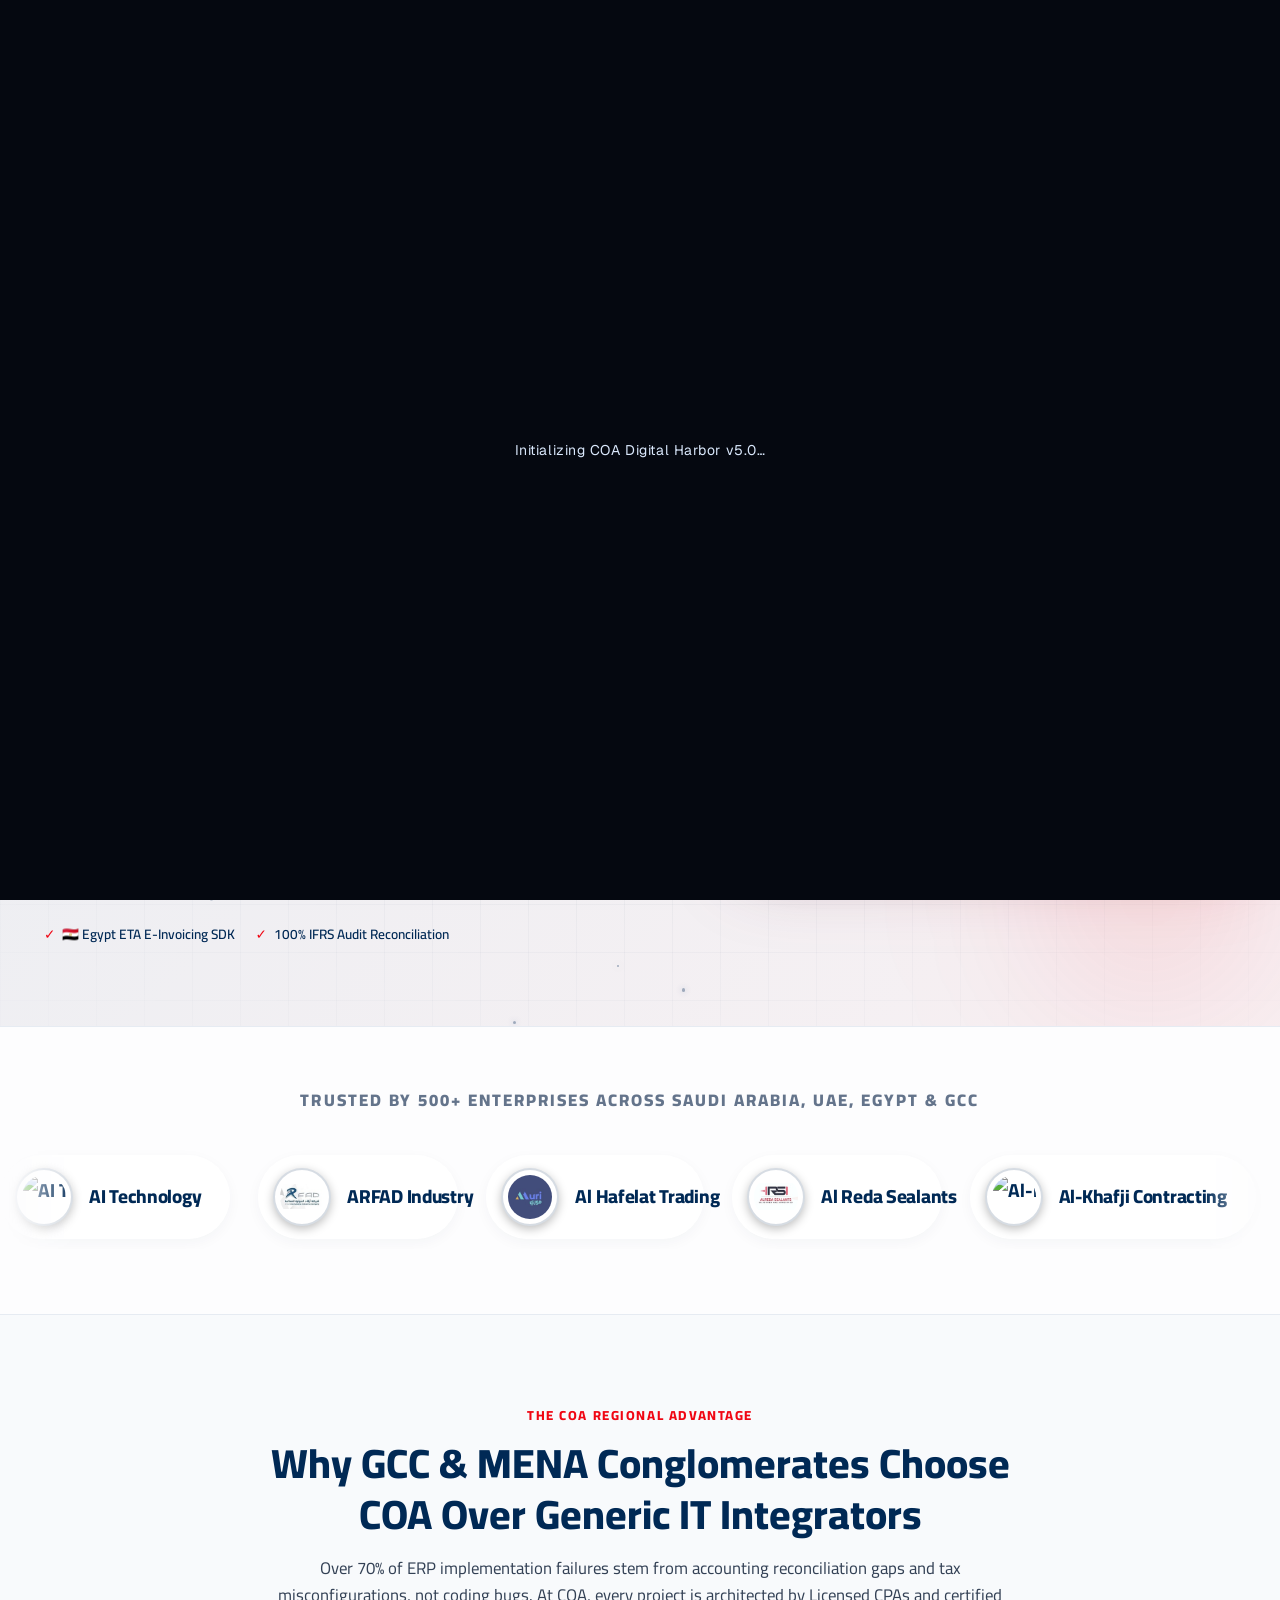
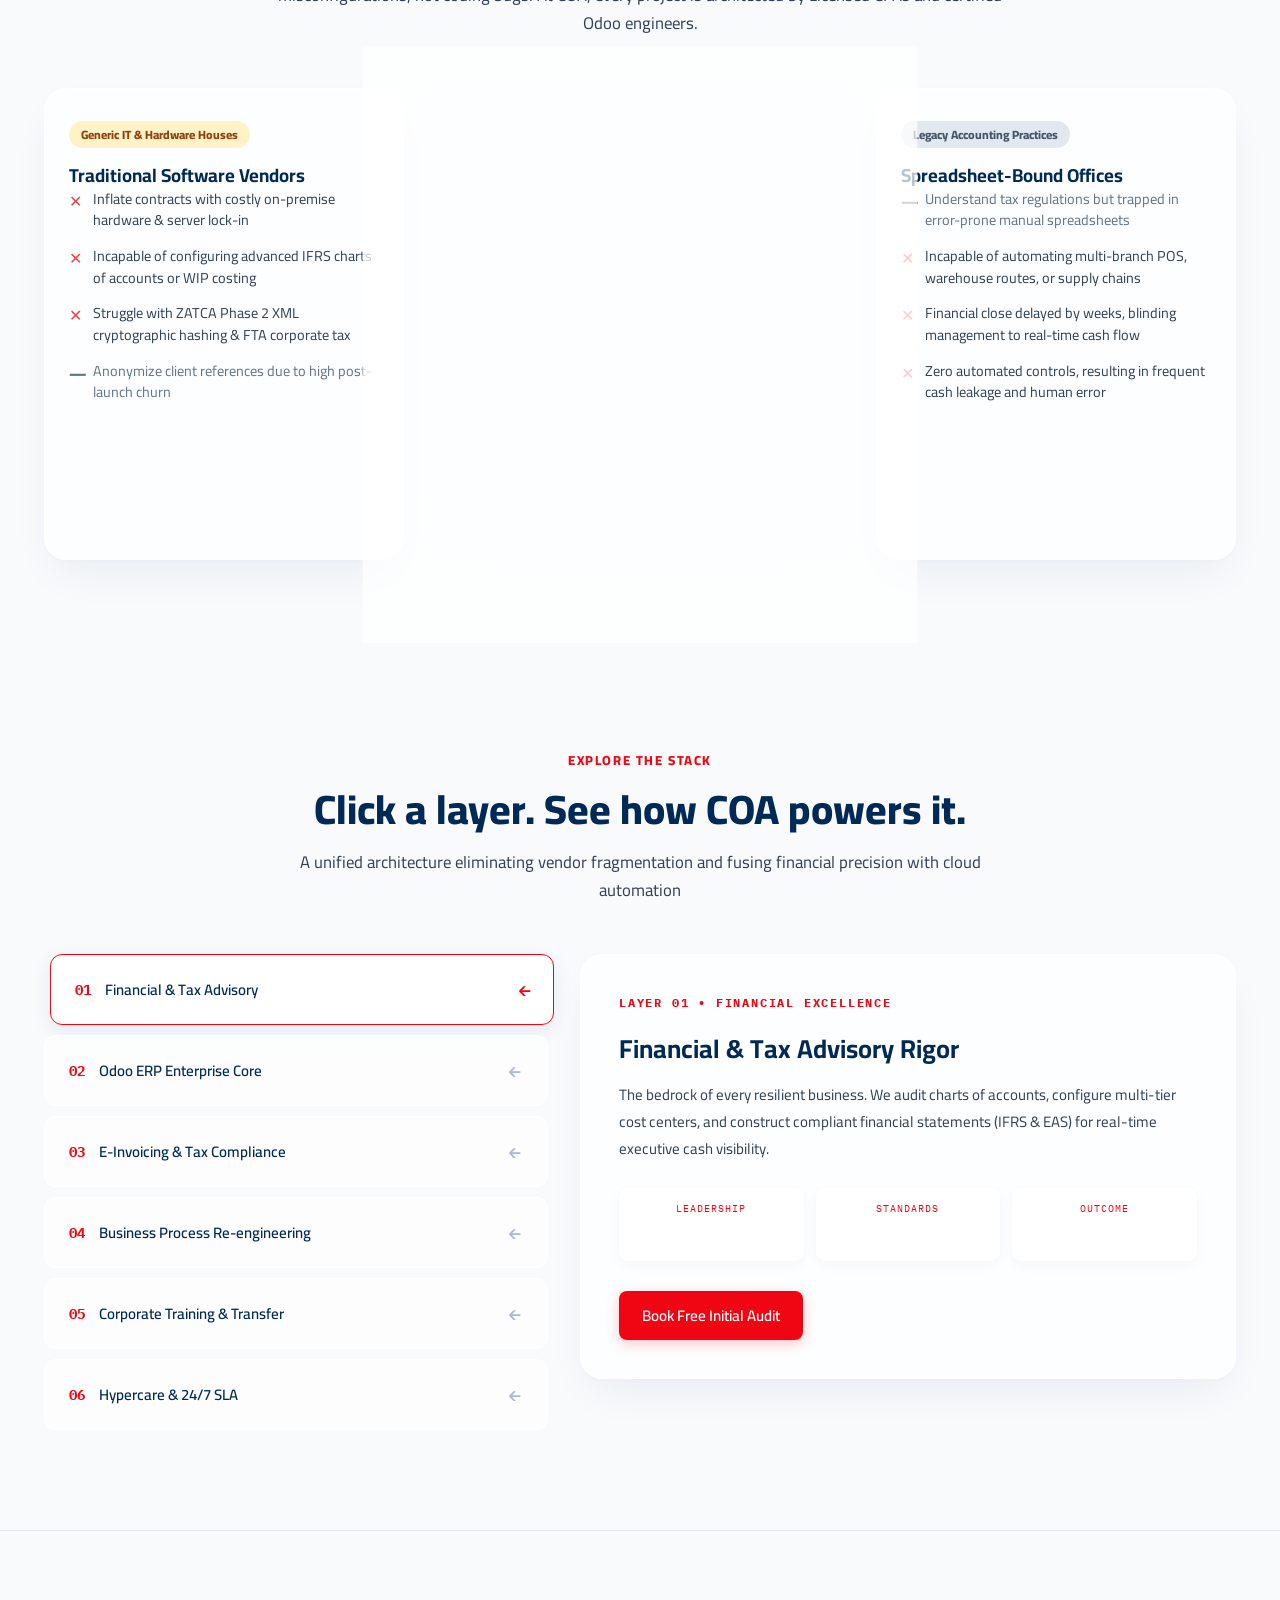
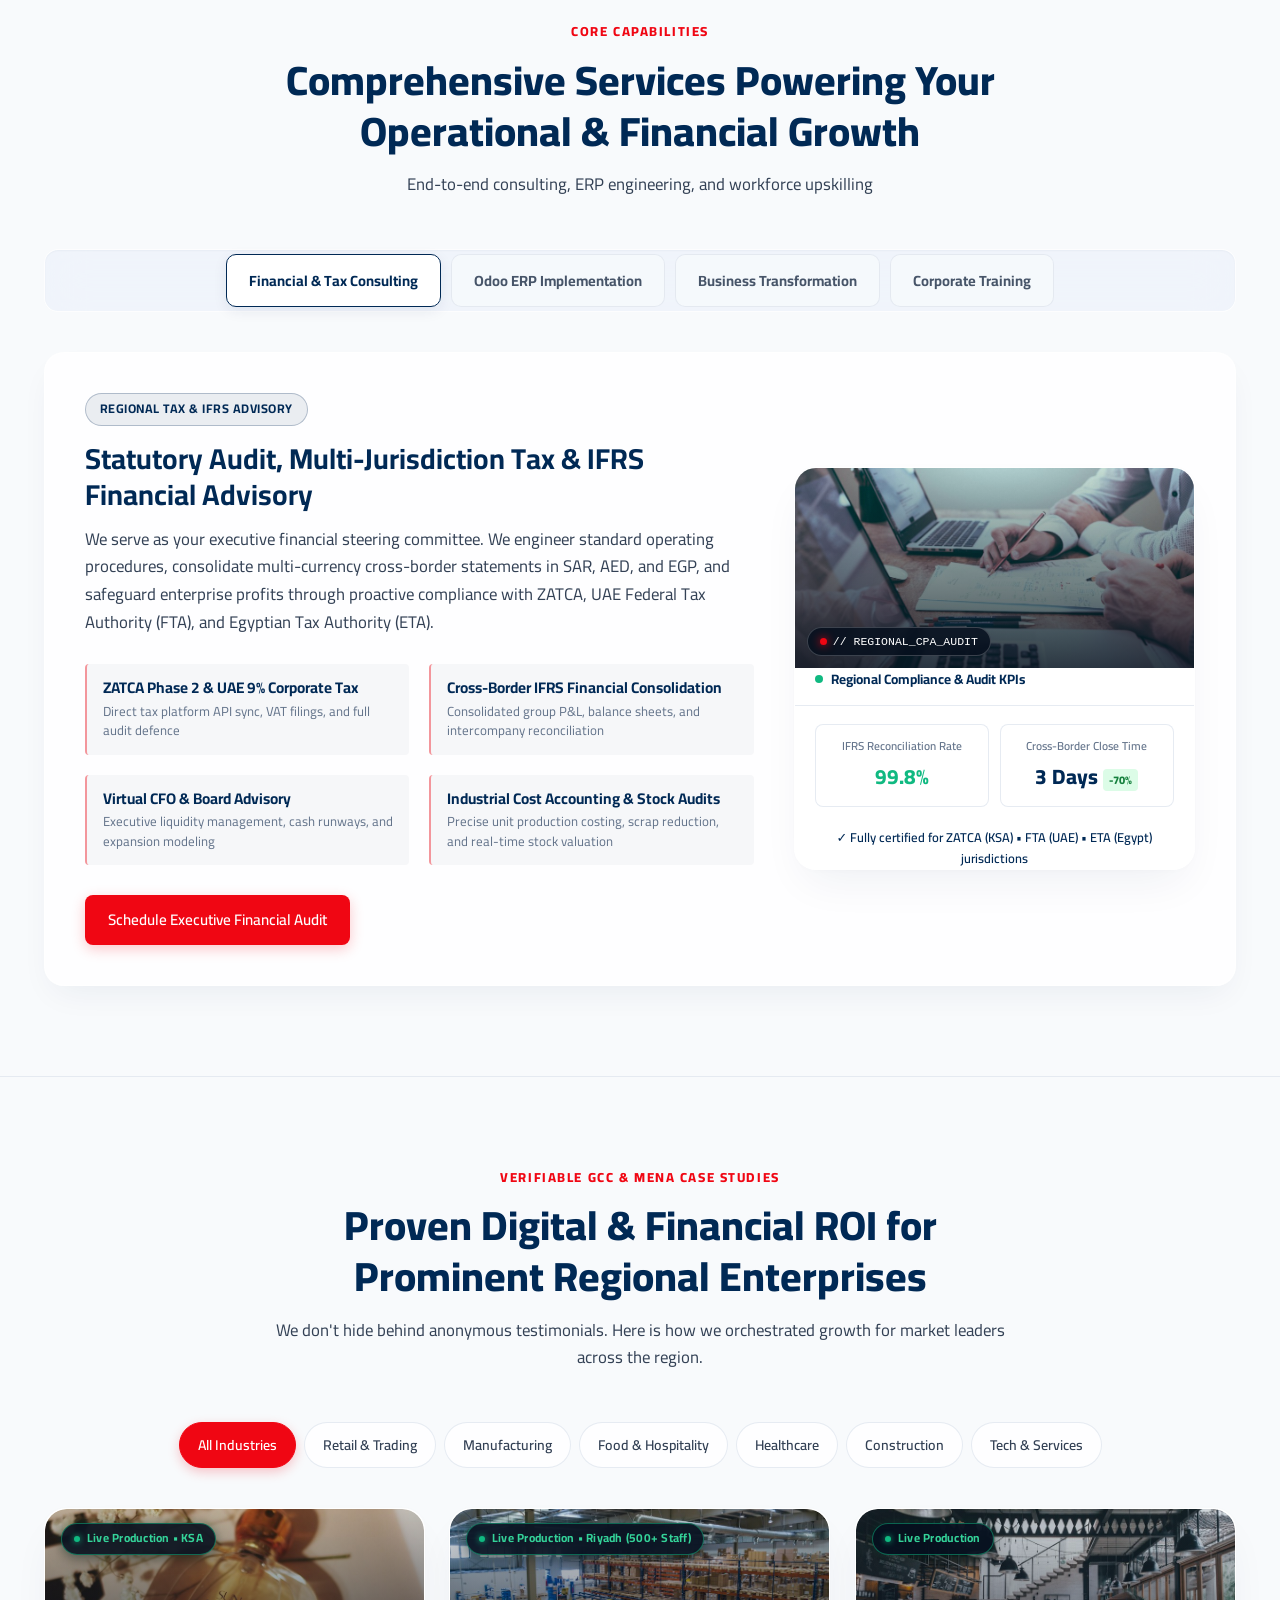
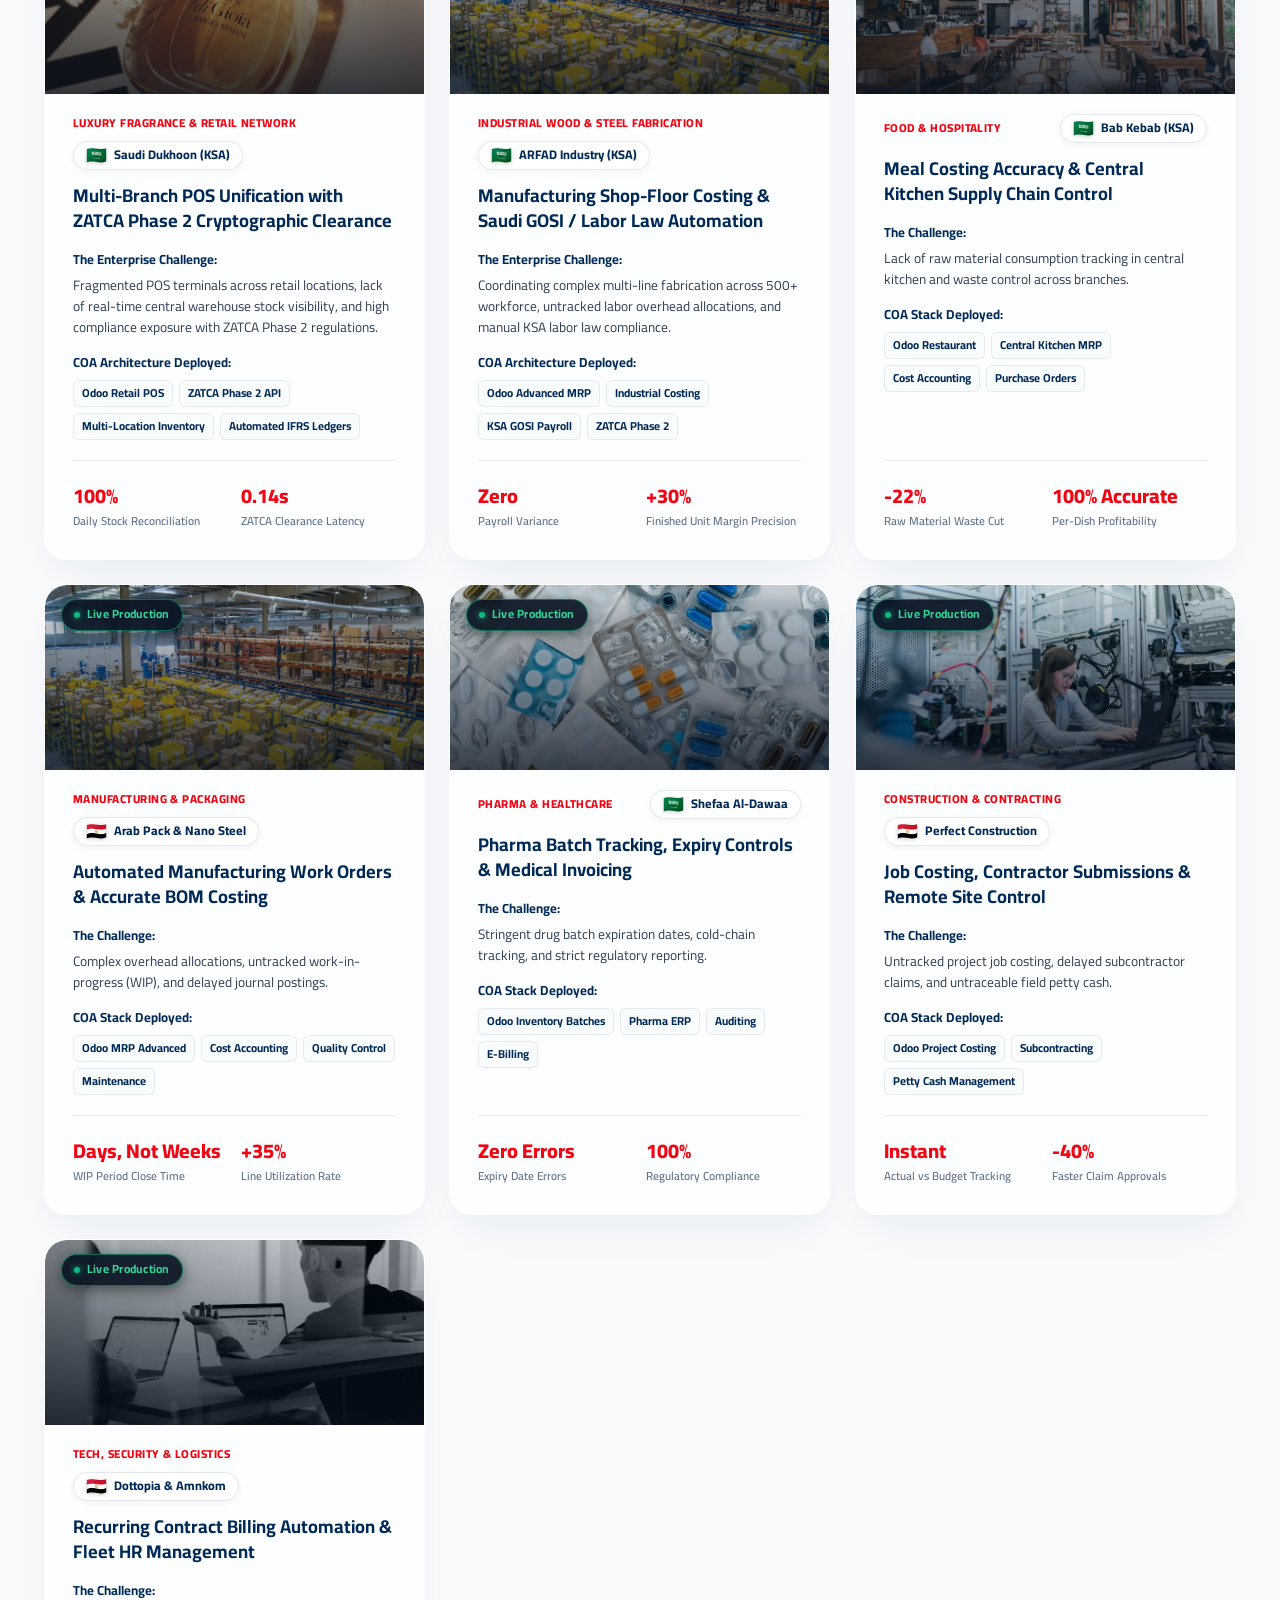
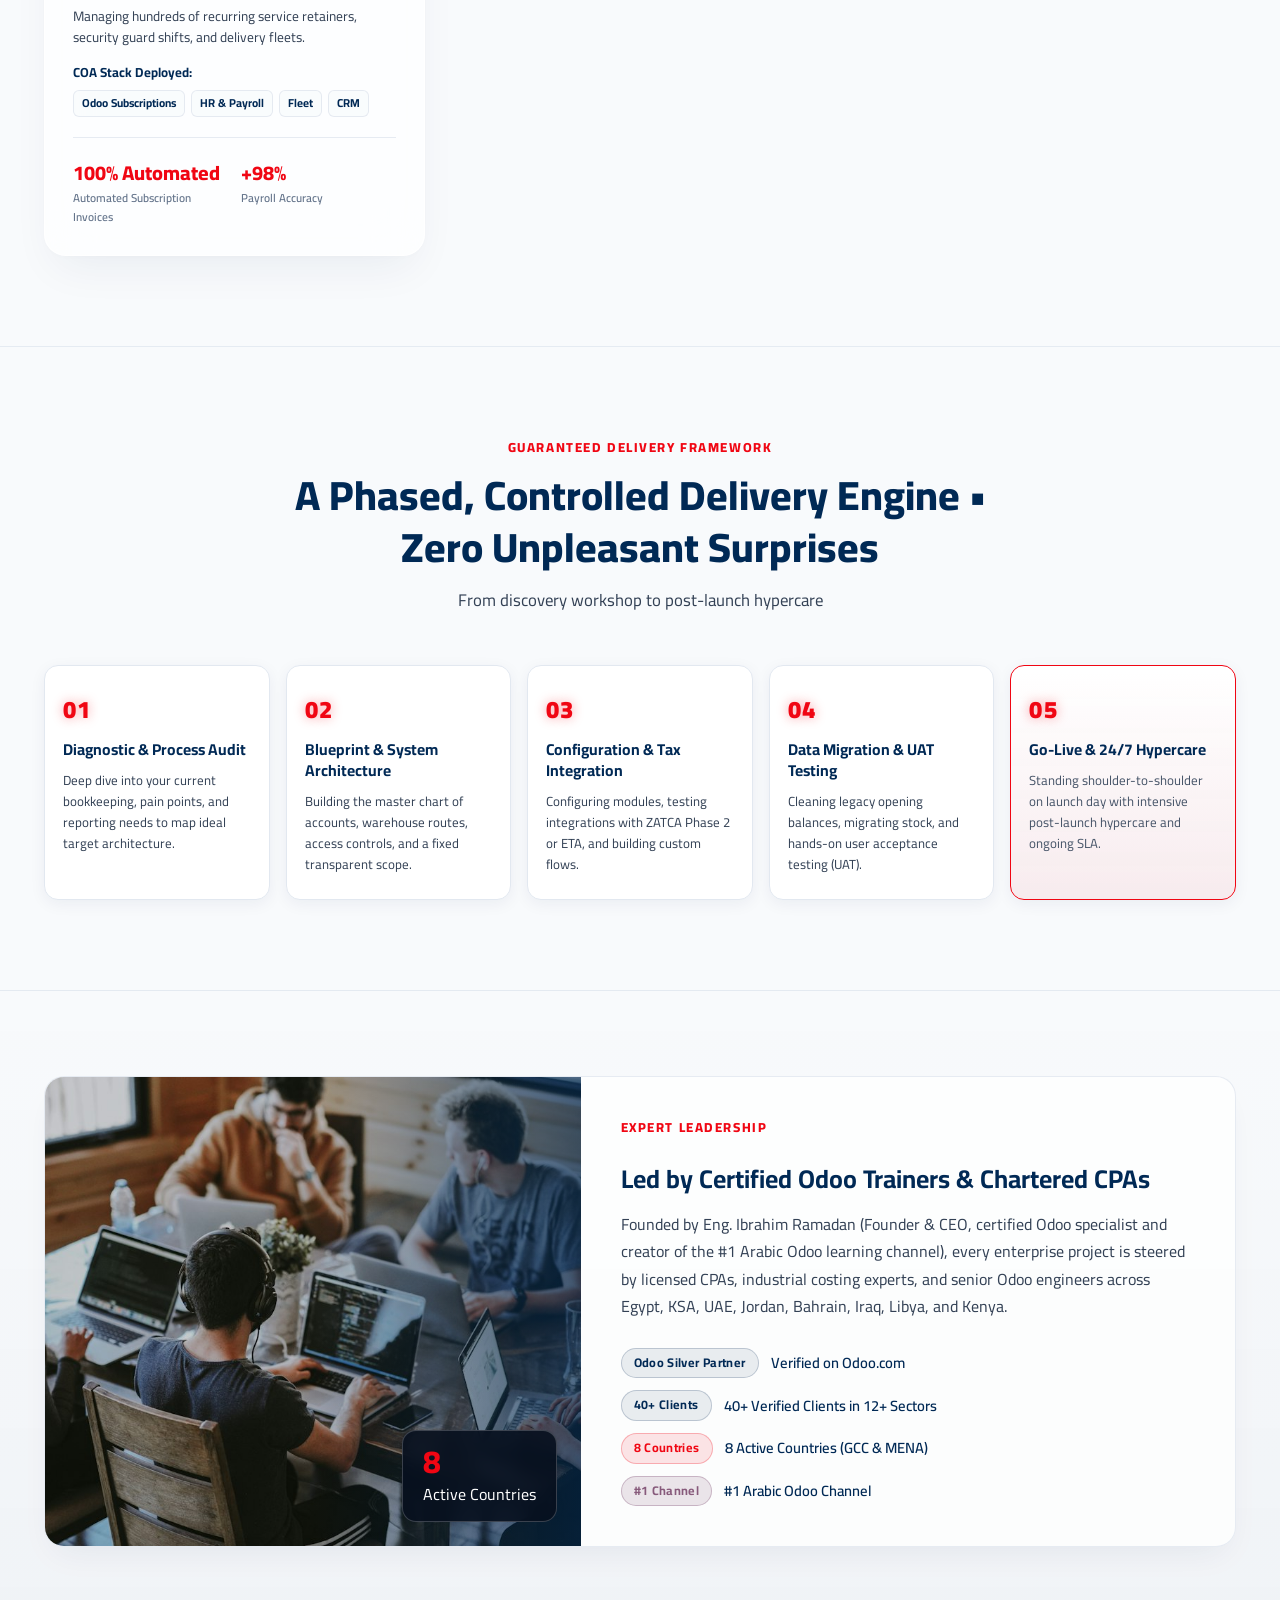
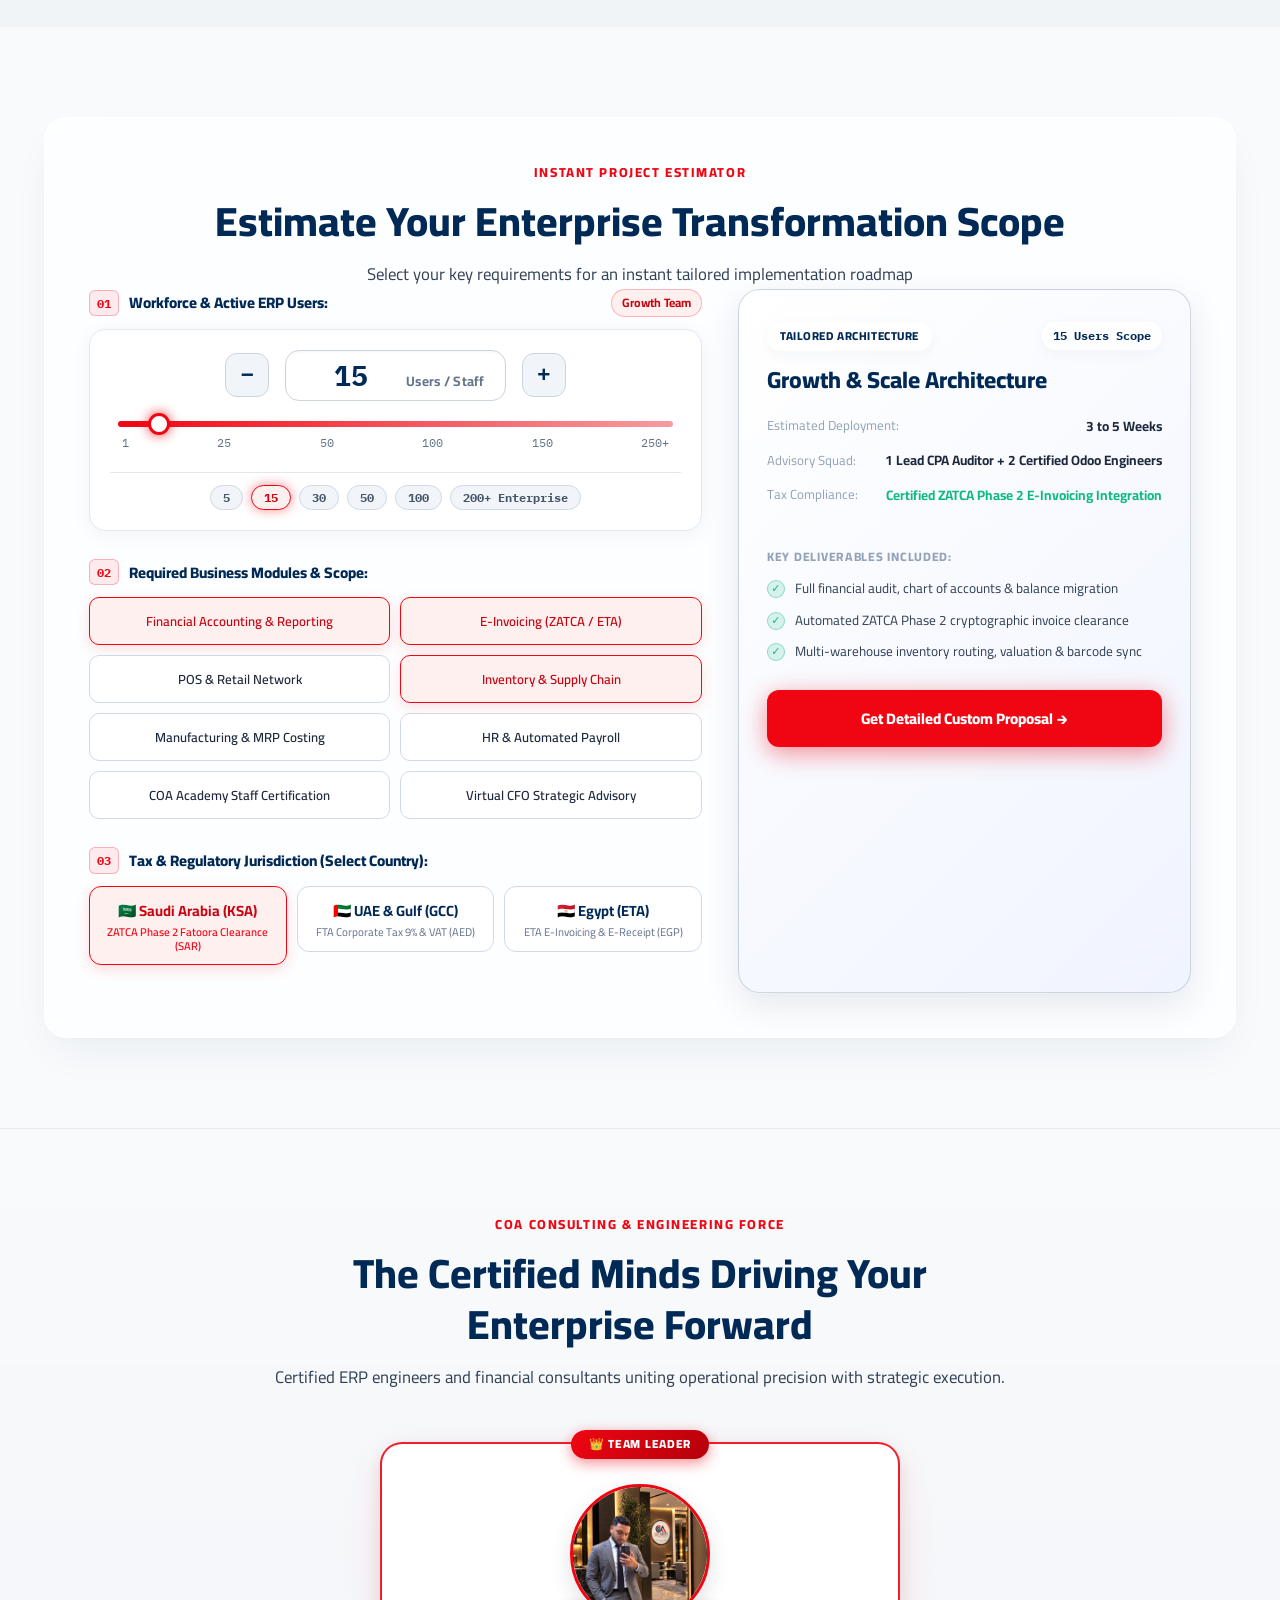
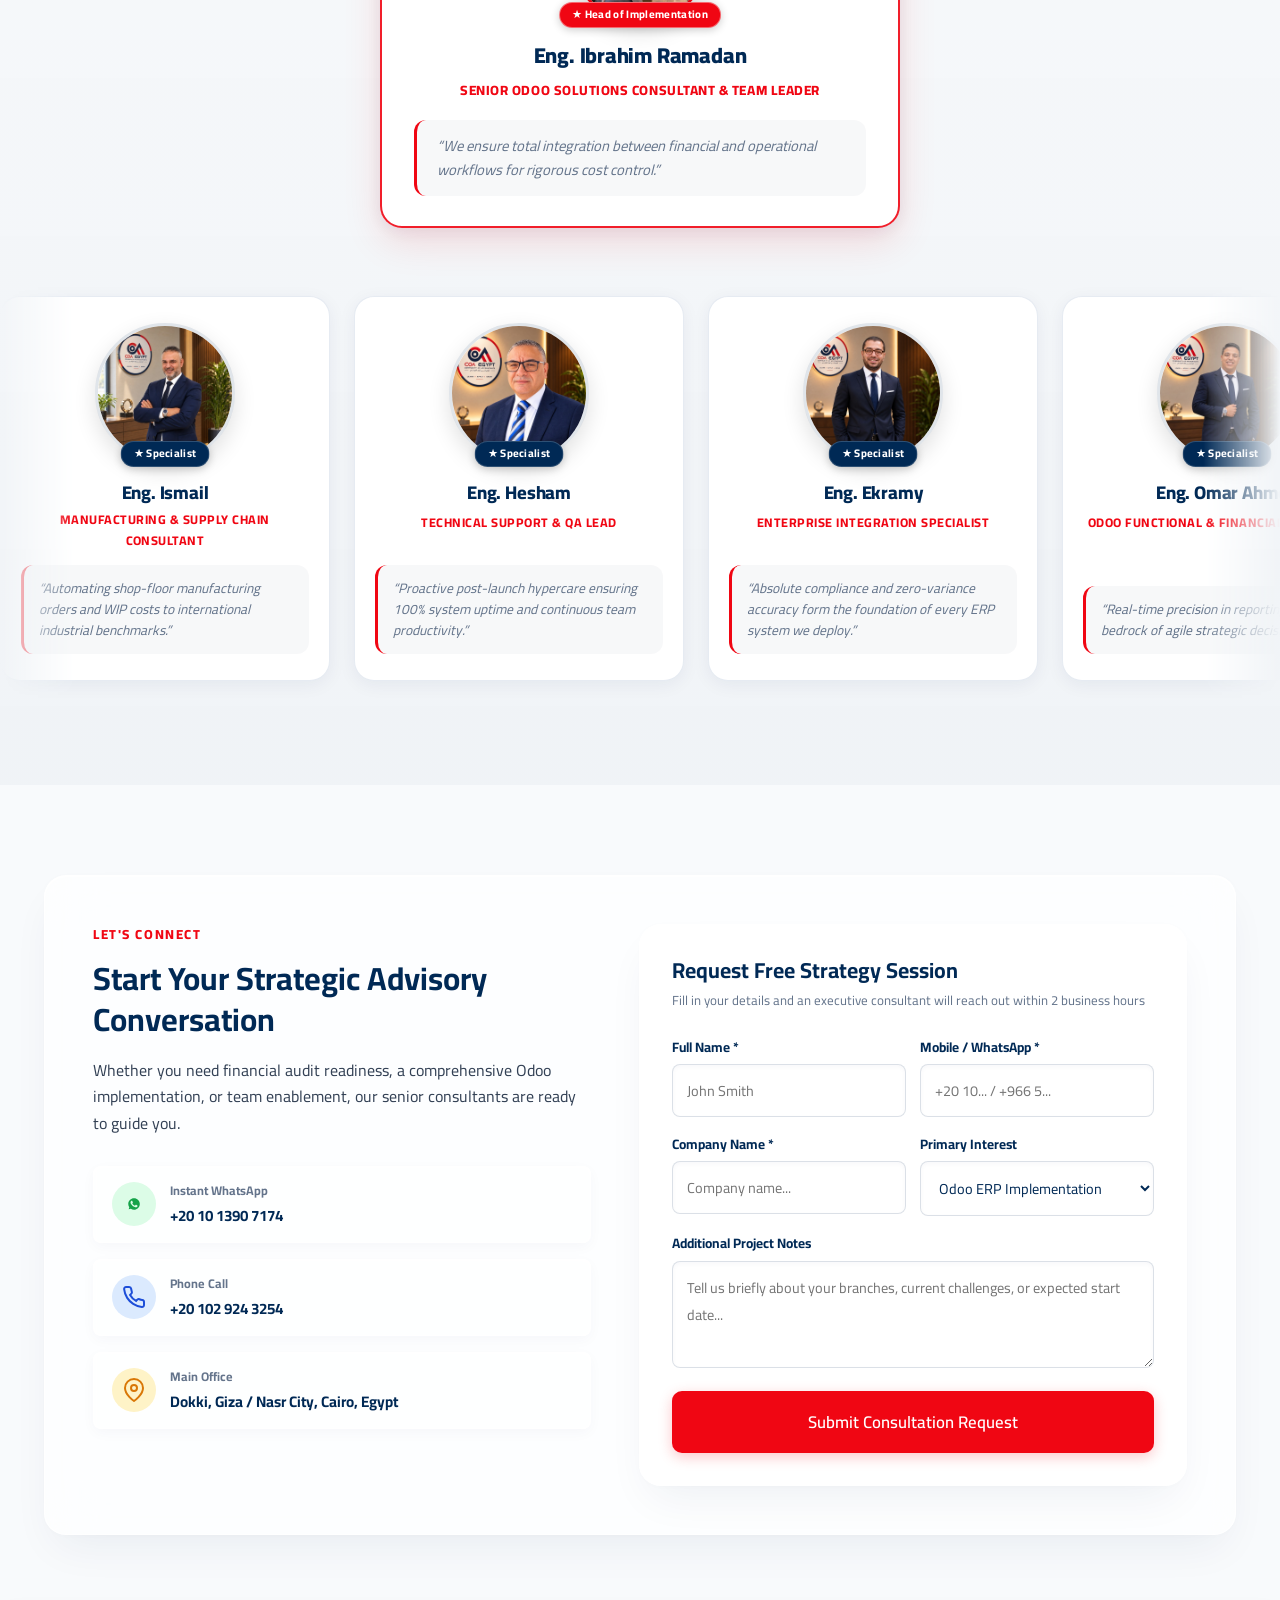
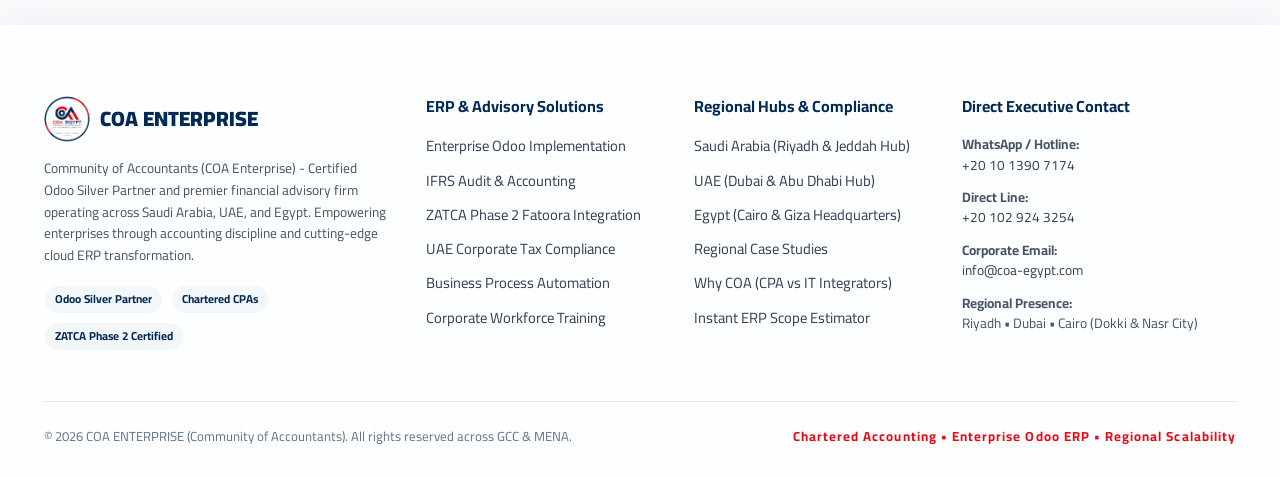
==== commit a68bff23: "feat: feature Eng. Ibrahim Ramadan as Team Leader in spotlight card, with remaining team in continuo" ====
--- a/index.html
+++ b/index.html
@@ -1512,43 +1512,36 @@
      ======================================================== -->
 <section class="section team-section" id="team">
   <div class="container">
-    <div class="team-header-wrapper">
-      <div class="section-header text-center">
-        <div class="section-kicker" data-ar="فريق الخبراء والمهندسين" data-en="COA CONSULTING &amp; ENGINEERING FORCE">COA CONSULTING &amp; ENGINEERING FORCE</div>
-        <h2 class="section-title" data-ar="النخبة الهندسية والاستشارية وراء نجاح كل تطبيق" data-en="The Certified Minds Driving Your Enterprise Forward">The Certified Minds Driving Your Enterprise Forward</h2>
-        <p class="section-subtitle" data-ar="نخبة متكاملة من مهندسي Odoo ومستشاري التحول الرقمي والمحاسبة المتخصصة لقيادة أعمالك نحو الريادة" data-en="Certified ERP engineers and financial consultants uniting operational precision with strategic execution.">Certified ERP engineers and financial consultants uniting operational precision with strategic execution.</p>
-      </div>
-
-      <!-- Carousel Navigation Controls -->
-      <div class="team-carousel-controls">
-        <button type="button" class="team-nav-btn team-nav-prev" id="teamPrevBtn" aria-label="Previous team members">
-          <svg width="18" height="18" viewBox="0 0 24 24" fill="none" stroke="currentColor" stroke-width="2.5" stroke-linecap="round" stroke-linejoin="round"><polyline points="15 18 9 12 15 6"></polyline></svg>
-        </button>
-        <span class="team-nav-counter" id="teamCounter">01 / 12</span>
-        <button type="button" class="team-nav-btn team-nav-next" id="teamNextBtn" aria-label="Next team members">
-          <svg width="18" height="18" viewBox="0 0 24 24" fill="none" stroke="currentColor" stroke-width="2.5" stroke-linecap="round" stroke-linejoin="round"><polyline points="9 18 15 12 9 6"></polyline></svg>
-        </button>
+    <div class="section-header text-center">
+      <div class="section-kicker" data-ar="فريق الخبراء والمهندسين" data-en="COA CONSULTING &amp; ENGINEERING FORCE">COA CONSULTING &amp; ENGINEERING FORCE</div>
+      <h2 class="section-title" data-ar="النخبة الهندسية والاستشارية وراء نجاح كل تطبيق" data-en="The Certified Minds Driving Your Enterprise Forward">The Certified Minds Driving Your Enterprise Forward</h2>
+      <p class="section-subtitle" data-ar="نخبة متكاملة من مهندسي Odoo ومستشاري التحول الرقمي والمحاسبة المتخصصة لقيادة أعمالك نحو الريادة" data-en="Certified ERP engineers and financial consultants uniting operational precision with strategic execution.">Certified ERP engineers and financial consultants uniting operational precision with strategic execution.</p>
+    </div>
+
+    <!-- LEADER SPOTLIGHT CARD: Eng. Ibrahim Ramadan -->
+    <div class="team-leader-wrapper">
+      <div class="team-leader-card">
+        <div class="leader-crown-badge">👑 Team Leader</div>
+        <div class="team-card-image-wrap leader-image-wrap">
+          <img src="assets/team/ibrahim-ramadan.jpg" alt="Eng. Ibrahim Ramadan" class="team-member-img leader-img" loading="lazy" />
+          <div class="team-badge leader-badge">★ Head of Implementation</div>
+        </div>
+        <div class="team-card-content">
+          <h3 class="team-name leader-name" data-ar="م. إبراهيم رمضان" data-en="Eng. Ibrahim Ramadan">Eng. Ibrahim Ramadan</h3>
+          <span class="team-role leader-role" data-ar="استشاري أول حلول Odoo • قائد الفريق التنفيذي" data-en="Senior Odoo Solutions Consultant &amp; Team Leader">Senior Odoo Solutions Consultant &amp; Team Leader</span>
+          <p class="team-quote leader-quote" data-ar="&ldquo;نضمن تكامل البيانات المالية والتشغيلية لتحقيق رقابة صارمة على التكاليف.&rdquo;" data-en="&ldquo;We ensure total integration between financial and operational workflows for rigorous cost control.&rdquo;">
+            &ldquo;We ensure total integration between financial and operational workflows for rigorous cost control.&rdquo;
+          </p>
+        </div>
       </div>
     </div>
-
-    <div class="team-carousel-container" id="teamCarousel">
-      <div class="team-track" id="teamTrack">
-        <!-- 1. Eng. Ibrahim Ramadan -->
-        <div class="team-card">
-          <div class="team-card-image-wrap">
-            <img src="assets/team/ibrahim-ramadan.jpg" alt="Eng. Ibrahim Ramadan" class="team-member-img" loading="lazy" />
-            <div class="team-badge">★ Senior Specialist</div>
-          </div>
-          <div class="team-card-content">
-            <h3 class="team-name" data-ar="م. إبراهيم رمضان" data-en="Eng. Ibrahim Ramadan">Eng. Ibrahim Ramadan</h3>
-            <span class="team-role" data-ar="استشاري أول حلول Odoo" data-en="Senior Odoo Solutions Consultant">Senior Odoo Solutions Consultant</span>
-            <p class="team-quote" data-ar="&ldquo;نضمن تكامل البيانات المالية والتشغيلية لتحقيق رقابة صارمة على التكاليف.&rdquo;" data-en="&ldquo;We ensure total integration between financial and operational workflows for rigorous cost control.&rdquo;">
-              &ldquo;We ensure total integration between financial and operational workflows for rigorous cost control.&rdquo;
-            </p>
-          </div>
-        </div>
-
-        <!-- 2. Eng. Ismail -->
+  </div>
+
+  <!-- CONTINUOUS ROTATING MARQUEE STREAM (11 Team Members) -->
+  <div class="team-marquee-section-wrap">
+    <div class="team-marquee-track-wrap">
+      <div class="team-marquee-track">
+        <!-- Eng. Ismail -->
         <div class="team-card">
           <div class="team-card-image-wrap">
             <img src="assets/team/ismail.jpg" alt="Eng. Ismail" class="team-member-img" loading="lazy" />
@@ -1563,7 +1556,7 @@
           </div>
         </div>
 
-        <!-- 3. Eng. Hesham -->
+        <!-- Eng. Hesham -->
         <div class="team-card">
           <div class="team-card-image-wrap">
             <img src="assets/team/hesham.jpg" alt="Eng. Hesham" class="team-member-img" loading="lazy" />
@@ -1578,7 +1571,7 @@
           </div>
         </div>
 
-        <!-- 4. Eng. Ekramy -->
+        <!-- Eng. Ekramy -->
         <div class="team-card">
           <div class="team-card-image-wrap">
             <img src="assets/team/ekramy.jpg" alt="Eng. Ekramy" class="team-member-img" loading="lazy" />
@@ -1593,7 +1586,7 @@
           </div>
         </div>
 
-        <!-- 5. Eng. Omar Ahmed -->
+        <!-- Eng. Omar Ahmed -->
         <div class="team-card">
           <div class="team-card-image-wrap">
             <img src="assets/team/omar-ahmed.jpg" alt="Eng. Omar Ahmed" class="team-member-img" loading="lazy" />
@@ -1608,7 +1601,7 @@
           </div>
         </div>
 
-        <!-- 6. Eng. Omar Abdelaziz -->
+        <!-- Eng. Omar Abdelaziz -->
         <div class="team-card">
           <div class="team-card-image-wrap">
             <img src="assets/team/omar-abdelaziz.jpg" alt="Eng. Omar Abdelaziz" class="team-member-img" loading="lazy" />
@@ -1623,7 +1616,7 @@
           </div>
         </div>
 
-        <!-- 7. Eng. Abdelrahman Ashraf -->
+        <!-- Eng. Abdelrahman Ashraf -->
         <div class="team-card">
           <div class="team-card-image-wrap">
             <img src="assets/team/abdelrahman-ashraf.jpg" alt="Eng. Abdelrahman Ashraf" class="team-member-img" loading="lazy" />
@@ -1638,7 +1631,7 @@
           </div>
         </div>
 
-        <!-- 8. Eng. Aya -->
+        <!-- Eng. Aya -->
         <div class="team-card">
           <div class="team-card-image-wrap">
             <img src="assets/team/aya.jpg" alt="Eng. Aya" class="team-member-img" loading="lazy" />
@@ -1653,7 +1646,7 @@
           </div>
         </div>
 
-        <!-- 9. Eng. Hagar -->
+        <!-- Eng. Hagar -->
         <div class="team-card">
           <div class="team-card-image-wrap">
             <img src="assets/team/hagar.jpg" alt="Eng. Hagar" class="team-member-img" loading="lazy" />
@@ -1668,7 +1661,7 @@
           </div>
         </div>
 
-        <!-- 10. Eng. Habiba -->
+        <!-- Eng. Habiba -->
         <div class="team-card">
           <div class="team-card-image-wrap">
             <img src="assets/team/habiba.jpg" alt="Eng. Habiba" class="team-member-img" loading="lazy" />
@@ -1683,7 +1676,7 @@
           </div>
         </div>
 
-        <!-- 11. Eng. Eslam -->
+        <!-- Eng. Eslam -->
         <div class="team-card">
           <div class="team-card-image-wrap">
             <img src="assets/team/eslam.jpg" alt="Eng. Eslam" class="team-member-img" loading="lazy" />
@@ -1698,7 +1691,7 @@
           </div>
         </div>
 
-        <!-- 12. Eng. Ahmed Aboshady -->
+        <!-- Eng. Ahmed Aboshady -->
         <div class="team-card">
           <div class="team-card-image-wrap">
             <img src="assets/team/ahmed-aboshady.jpg" alt="Eng. Ahmed Aboshady" class="team-member-img" loading="lazy" />
@@ -1712,11 +1705,172 @@
             </p>
           </div>
         </div>
+        <!-- Eng. Ismail -->
+        <div class="team-card">
+          <div class="team-card-image-wrap">
+            <img src="assets/team/ismail.jpg" alt="Eng. Ismail" class="team-member-img" loading="lazy" />
+            <div class="team-badge">★ Specialist</div>
+          </div>
+          <div class="team-card-content">
+            <h3 class="team-name" data-ar="م. إسماعيل" data-en="Eng. Ismail">Eng. Ismail</h3>
+            <span class="team-role" data-ar="استشاري حلول التصنيع والمستودعات" data-en="Manufacturing &amp; Supply Chain Consultant">Manufacturing &amp; Supply Chain Consultant</span>
+            <p class="team-quote" data-ar="&ldquo;أتمتة خطوط الإنتاج وحساب تكلفة الأوامر بدقة المعايير الصناعية العالمية.&rdquo;" data-en="&ldquo;Automating shop-floor manufacturing orders and WIP costs to international industrial benchmarks.&rdquo;">
+              &ldquo;Automating shop-floor manufacturing orders and WIP costs to international industrial benchmarks.&rdquo;
+            </p>
+          </div>
+        </div>
+
+        <!-- Eng. Hesham -->
+        <div class="team-card">
+          <div class="team-card-image-wrap">
+            <img src="assets/team/hesham.jpg" alt="Eng. Hesham" class="team-member-img" loading="lazy" />
+            <div class="team-badge">★ Specialist</div>
+          </div>
+          <div class="team-card-content">
+            <h3 class="team-name" data-ar="م. هشام" data-en="Eng. Hesham">Eng. Hesham</h3>
+            <span class="team-role" data-ar="استشاري الدعم الفني وضمان الجودة" data-en="Technical Support &amp; QA Lead">Technical Support &amp; QA Lead</span>
+            <p class="team-quote" data-ar="&ldquo;رعاية مستمرة ودعم مباشر بعد التشغيل لضمان استقرار العمليات دون توقف.&rdquo;" data-en="&ldquo;Proactive post-launch hypercare ensuring 100% system uptime and continuous team productivity.&rdquo;">
+              &ldquo;Proactive post-launch hypercare ensuring 100% system uptime and continuous team productivity.&rdquo;
+            </p>
+          </div>
+        </div>
+
+        <!-- Eng. Ekramy -->
+        <div class="team-card">
+          <div class="team-card-image-wrap">
+            <img src="assets/team/ekramy.jpg" alt="Eng. Ekramy" class="team-member-img" loading="lazy" />
+            <div class="team-badge">★ Specialist</div>
+          </div>
+          <div class="team-card-content">
+            <h3 class="team-name" data-ar="م. إكرامي" data-en="Eng. Ekramy">Eng. Ekramy</h3>
+            <span class="team-role" data-ar="استشاري تكامل وتطوير منظومات الأعمال" data-en="Enterprise Integration Specialist">Enterprise Integration Specialist</span>
+            <p class="team-quote" data-ar="&ldquo;الامتثال الكامل والدقة المتناهية هما حجر الزاوية في كل منظومة نقدمها.&rdquo;" data-en="&ldquo;Absolute compliance and zero-variance accuracy form the foundation of every ERP system we deploy.&rdquo;">
+              &ldquo;Absolute compliance and zero-variance accuracy form the foundation of every ERP system we deploy.&rdquo;
+            </p>
+          </div>
+        </div>
+
+        <!-- Eng. Omar Ahmed -->
+        <div class="team-card">
+          <div class="team-card-image-wrap">
+            <img src="assets/team/omar-ahmed.jpg" alt="Eng. Omar Ahmed" class="team-member-img" loading="lazy" />
+            <div class="team-badge">★ Specialist</div>
+          </div>
+          <div class="team-card-content">
+            <h3 class="team-name" data-ar="م. عمر أحمد" data-en="Eng. Omar Ahmed">Eng. Omar Ahmed</h3>
+            <span class="team-role" data-ar="استشاري Odoo المالي والتطبيقي" data-en="Odoo Functional &amp; Financial Consultant">Odoo Functional &amp; Financial Consultant</span>
+            <p class="team-quote" data-ar="&ldquo;التقارير اللحظية الدقيقة هي أساس القرارات الاستراتيجية الناجحة لأي إدارة.&rdquo;" data-en="&ldquo;Real-time precision in reporting is the bedrock of agile strategic decision-making.&rdquo;">
+              &ldquo;Real-time precision in reporting is the bedrock of agile strategic decision-making.&rdquo;
+            </p>
+          </div>
+        </div>
+
+        <!-- Eng. Omar Abdelaziz -->
+        <div class="team-card">
+          <div class="team-card-image-wrap">
+            <img src="assets/team/omar-abdelaziz.jpg" alt="Eng. Omar Abdelaziz" class="team-member-img" loading="lazy" />
+            <div class="team-badge">★ Specialist</div>
+          </div>
+          <div class="team-card-content">
+            <h3 class="team-name" data-ar="م. عمر عبد العزيز" data-en="Eng. Omar Abdelaziz">Eng. Omar Abdelaziz</h3>
+            <span class="team-role" data-ar="استشاري هندسة العمليات وتطوير النظم" data-en="Operations &amp; Technical Consultant">Operations &amp; Technical Consultant</span>
+            <p class="team-quote" data-ar="&ldquo;بناء بنية برمجية متماسكة تتحمل التوسع السريع وتلبي متطلبات النمو.&rdquo;" data-en="&ldquo;Building a robust software architecture engineered to scale seamlessly with rapid enterprise growth.&rdquo;">
+              &ldquo;Building a robust software architecture engineered to scale seamlessly with rapid enterprise growth.&rdquo;
+            </p>
+          </div>
+        </div>
+
+        <!-- Eng. Abdelrahman Ashraf -->
+        <div class="team-card">
+          <div class="team-card-image-wrap">
+            <img src="assets/team/abdelrahman-ashraf.jpg" alt="Eng. Abdelrahman Ashraf" class="team-member-img" loading="lazy" />
+            <div class="team-badge">★ Specialist</div>
+          </div>
+          <div class="team-card-content">
+            <h3 class="team-name" data-ar="م. عبد الرحمن أشرف" data-en="Eng. Abdelrahman Ashraf">Eng. Abdelrahman Ashraf</h3>
+            <span class="team-role" data-ar="استشاري أول نظم وتكامل" data-en="Senior ERP Systems Architect">Senior ERP Systems Architect</span>
+            <p class="team-quote" data-ar="&ldquo;تحويل التحديات التشغيلية المعقدة إلى تدفق عمل بسيط وآلي بالكامل.&rdquo;" data-en="&ldquo;Transforming complex operational bottlenecks into seamless, automated system workflows.&rdquo;">
+              &ldquo;Transforming complex operational bottlenecks into seamless, automated system workflows.&rdquo;
+            </p>
+          </div>
+        </div>
+
+        <!-- Eng. Aya -->
+        <div class="team-card">
+          <div class="team-card-image-wrap">
+            <img src="assets/team/aya.jpg" alt="Eng. Aya" class="team-member-img" loading="lazy" />
+            <div class="team-badge">★ Specialist</div>
+          </div>
+          <div class="team-card-content">
+            <h3 class="team-name" data-ar="م. آية" data-en="Eng. Aya">Eng. Aya</h3>
+            <span class="team-role" data-ar="استشارية استقطاب وتحليل متطلبات الأعمال" data-en="Business Analysis &amp; ERP Consultant">Business Analysis &amp; ERP Consultant</span>
+            <p class="team-quote" data-ar="&ldquo;التحليل الدقيق لمتطلبات العميل يختصر نصف وقت المشروع ويضمن نجاح التجربة.&rdquo;" data-en="&ldquo;Meticulous requirements discovery cuts delivery time in half and guarantees project adoption.&rdquo;">
+              &ldquo;Meticulous requirements discovery cuts delivery time in half and guarantees project adoption.&rdquo;
+            </p>
+          </div>
+        </div>
+
+        <!-- Eng. Hagar -->
+        <div class="team-card">
+          <div class="team-card-image-wrap">
+            <img src="assets/team/hagar.jpg" alt="Eng. Hagar" class="team-member-img" loading="lazy" />
+            <div class="team-badge">★ Specialist</div>
+          </div>
+          <div class="team-card-content">
+            <h3 class="team-name" data-ar="م. هاجر" data-en="Eng. Hagar">Eng. Hagar</h3>
+            <span class="team-role" data-ar="استشارية الحلول المحاسبية والامتثال الضريبي" data-en="Financial Accounting &amp; Compliance Specialist">Financial Accounting &amp; Compliance Specialist</span>
+            <p class="team-quote" data-ar="&ldquo;مطابقة ضريبية مؤتمتة 100% وإقفال شهري سلس بدون أي فروقات أو تسويات معقدة.&rdquo;" data-en="&ldquo;100% automated tax compliance and month-end closing without manual reconciliation stress.&rdquo;">
+              &ldquo;100% automated tax compliance and month-end closing without manual reconciliation stress.&rdquo;
+            </p>
+          </div>
+        </div>
+
+        <!-- Eng. Habiba -->
+        <div class="team-card">
+          <div class="team-card-image-wrap">
+            <img src="assets/team/habiba.jpg" alt="Eng. Habiba" class="team-member-img" loading="lazy" />
+            <div class="team-badge">★ Specialist</div>
+          </div>
+          <div class="team-card-content">
+            <h3 class="team-name" data-ar="م. حبيبة" data-en="Eng. Habiba">Eng. Habiba</h3>
+            <span class="team-role" data-ar="استشارية تدريب وتمكين الكوادر (COA Academy)" data-en="Workforce Enablement &amp; Training Specialist">Workforce Enablement &amp; Training Specialist</span>
+            <p class="team-quote" data-ar="&ldquo;نجاح النظام يبدأ من ثقة الموظف في استخدامه بكل سهولة واحترافية.&rdquo;" data-en="&ldquo;True ERP success begins when team members master the system with complete confidence.&rdquo;">
+              &ldquo;True ERP success begins when team members master the system with complete confidence.&rdquo;
+            </p>
+          </div>
+        </div>
+
+        <!-- Eng. Eslam -->
+        <div class="team-card">
+          <div class="team-card-image-wrap">
+            <img src="assets/team/eslam.jpg" alt="Eng. Eslam" class="team-member-img" loading="lazy" />
+            <div class="team-badge">★ Specialist</div>
+          </div>
+          <div class="team-card-content">
+            <h3 class="team-name" data-ar="م. إسلام" data-en="Eng. Eslam">Eng. Eslam</h3>
+            <span class="team-role" data-ar="استشاري تطبيقات ERP والربط الفني" data-en="ERP Implementation Specialist">ERP Implementation Specialist</span>
+            <p class="team-quote" data-ar="&ldquo;ربط كافة المنافذ والمخازن في قاعدة بيانات واحدة موحدة وخالية من التكرار.&rdquo;" data-en="&ldquo;Connecting multi-location inventory and retail points into one unified, error-free database.&rdquo;">
+              &ldquo;Connecting multi-location inventory and retail points into one unified, error-free database.&rdquo;
+            </p>
+          </div>
+        </div>
+
+        <!-- Eng. Ahmed Aboshady -->
+        <div class="team-card">
+          <div class="team-card-image-wrap">
+            <img src="assets/team/ahmed-aboshady.jpg" alt="Eng. Ahmed Aboshady" class="team-member-img" loading="lazy" />
+            <div class="team-badge">★ Lead Consultant</div>
+          </div>
+          <div class="team-card-content">
+            <h3 class="team-name" data-ar="م. أحمد أبو شادي" data-en="Eng. Ahmed Aboshady">Eng. Ahmed Aboshady</h3>
+            <span class="team-role" data-ar="استشاري أول Odoo والتحول الرقمي" data-en="Senior Odoo &amp; ERP Consultant">Senior Odoo &amp; ERP Consultant</span>
+            <p class="team-quote" data-ar="&ldquo;هندسة النظم ليست مجرد كود، بل هي ترجمة متقنة للدورة المستندية للشركة.&rdquo;" data-en="&ldquo;System engineering is not just code; it is the accurate reflection of business documentary cycles.&rdquo;">
+              &ldquo;System engineering is not just code; it is the accurate reflection of business documentary cycles.&rdquo;
+            </p>
+          </div>
+        </div>
       </div>
     </div>
-
-    <!-- Dots pagination -->
-    <div class="team-dots" id="teamDots"></div>
   </div>
 </section>
 
@@ -1862,6 +2016,6 @@
 </div>
 </div>
 </footer>
-<script src="app.js?v=6.6"></script>
+<script src="app.js?v=6.7"></script>
 </body>
 </html>
--- a/style.css
+++ b/style.css
@@ -2841,103 +2841,163 @@
 }
 
 /* ==========================================================================
-   TEAM & CONSULTING FORCE CAROUSEL SECTION
+   TEAM & CONSULTING FORCE SECTION (LEADER SPOTLIGHT + CONTINUOUS MARQUEE)
    ========================================================================== */
 .team-section {
   background: var(--bg-surface);
   position: relative;
   overflow: hidden;
   border-top: 1px solid var(--border-color);
-  padding: 85px 0 75px;
-}
-
-.team-header-wrapper {
+  padding: 85px 0 80px;
+}
+
+/* --- LEADER SPOTLIGHT CARD --- */
+.team-leader-wrapper {
+  display: flex;
+  justify-content: center;
+  margin: 36px 0 50px;
+  width: 100%;
+}
+
+.team-leader-card {
+  background: var(--bg-card);
+  border: 2px solid var(--coa-red);
+  border-radius: 22px;
+  padding: 34px 32px 30px;
   display: flex;
   flex-direction: column;
   align-items: center;
-  margin-bottom: 24px;
+  text-align: center;
   position: relative;
-}
-
-.team-carousel-controls {
-  display: inline-flex;
-  align-items: center;
-  gap: 12px;
-  margin-top: 20px;
-  background: rgba(0, 41, 85, 0.05);
-  border: 1px solid var(--border-color);
-  padding: 5px 14px;
+  max-width: 520px;
+  width: 100%;
+  box-shadow: 0 16px 42px rgba(240, 6, 19, 0.16), 0 4px 16px rgba(0, 0, 0, 0.1);
+  transition: all 0.35s cubic-bezier(0.16, 1, 0.3, 1);
+}
+
+.team-leader-card:hover {
+  transform: translateY(-6px);
+  box-shadow: 0 22px 50px rgba(240, 6, 19, 0.24), 0 6px 20px rgba(0, 0, 0, 0.15);
+}
+
+[data-theme="light"] .team-leader-card {
+  background: #FFFFFF;
+  border-color: rgba(240, 6, 19, 0.9);
+  box-shadow: 0 14px 38px rgba(240, 6, 19, 0.12), 0 4px 18px rgba(0, 41, 85, 0.08);
+}
+
+[data-theme="dark"] .team-leader-card {
+  background: rgba(14, 28, 48, 0.95);
+  border-color: var(--coa-red);
+}
+
+.leader-crown-badge {
+  position: absolute;
+  top: -14px;
+  background: linear-gradient(135deg, #F00613 0%, #B3000A 100%);
+  color: #FFFFFF;
+  font-size: 0.74rem;
+  font-weight: 850;
+  padding: 5px 18px;
   border-radius: var(--radius-pill);
-}
-
-[data-theme="dark"] .team-carousel-controls {
-  background: rgba(255, 255, 255, 0.04);
-}
-
-.team-nav-btn {
-  width: 38px;
-  height: 38px;
-  border-radius: 50%;
-  border: 1px solid var(--border-color);
-  background: var(--bg-card);
-  color: var(--text-main);
-  display: inline-flex;
-  align-items: center;
-  justify-content: center;
-  cursor: pointer;
-  transition: all 0.22s ease;
-  box-shadow: 0 2px 8px rgba(0, 0, 0, 0.08);
-  outline: none;
-  padding: 0;
-}
-
-.team-nav-btn:hover {
-  background: var(--coa-red);
-  color: #FFFFFF;
-  border-color: var(--coa-red);
-  transform: scale(1.08);
-  box-shadow: 0 4px 14px rgba(240, 6, 19, 0.35);
-}
-
-.team-nav-counter {
-  font-family: 'Fira Code', monospace;
-  font-size: 0.85rem;
-  font-weight: 750;
-  color: var(--text-muted);
-  min-width: 65px;
-  text-align: center;
-  letter-spacing: 0.04em;
-  user-select: none;
-}
-
-.team-carousel-container {
+  box-shadow: 0 4px 14px rgba(240, 6, 19, 0.45);
+  letter-spacing: 0.06em;
+  text-transform: uppercase;
+}
+
+.leader-image-wrap {
+  width: 154px;
+  height: 154px;
+  margin-top: 6px;
+  margin-bottom: 20px;
+}
+
+.leader-img {
+  border: 3.5px solid var(--coa-red) !important;
+  box-shadow: 0 0 24px rgba(240, 6, 19, 0.35), 0 8px 24px rgba(0, 0, 0, 0.15);
+}
+
+.leader-badge {
+  background: var(--coa-red) !important;
+  border-color: rgba(255, 255, 255, 0.4) !important;
+}
+
+.leader-name {
+  font-size: 1.35rem !important;
+  font-weight: 850 !important;
+  margin-bottom: 6px !important;
+}
+
+.leader-role {
+  font-size: 0.84rem !important;
+  font-weight: 800 !important;
+  color: var(--coa-red) !important;
+  margin-bottom: 16px !important;
+}
+
+.leader-quote {
+  font-size: 0.92rem !important;
+  padding: 14px 20px !important;
+  border-radius: 12px !important;
+  line-height: 1.6 !important;
+}
+
+/* --- CONTINUOUS ROTATING MARQUEE STREAM --- */
+.team-marquee-section-wrap {
+  width: 100vw;
+  margin-left: calc(-50vw + 50%);
   position: relative;
+  overflow: hidden;
+}
+
+.team-marquee-track-wrap {
+  display: flex;
   width: 100%;
-}
-
-.team-track {
-  display: flex;
+  overflow: hidden;
+  position: relative;
+  padding: 18px 0 24px;
+  mask-image: linear-gradient(to right, transparent, black 6%, black 94%, transparent);
+  -webkit-mask-image: linear-gradient(to right, transparent, black 6%, black 94%, transparent);
+}
+
+.team-marquee-track {
+  display: flex;
+  align-items: stretch;
   gap: 24px;
-  overflow-x: auto;
-  scroll-snap-type: x mandatory;
-  scroll-behavior: smooth;
-  -webkit-overflow-scrolling: touch;
-  scrollbar-width: none;
-  padding: 14px 6px 28px;
-}
-
-.team-track::-webkit-scrollbar {
-  display: none;
-}
-
-.team-card {
-  flex: 0 0 calc((100% - 48px) / 3);
-  scroll-snap-align: start;
-  scroll-snap-stop: normal;
+  white-space: normal;
+  width: max-content;
+  animation: scrollTeamMarquee 50s linear infinite;
+  will-change: transform;
+}
+
+.team-marquee-track:hover {
+  animation-play-state: paused;
+}
+
+@keyframes scrollTeamMarquee {
+  0% { transform: translateX(0); }
+  100% { transform: translateX(-50%); }
+}
+
+[dir="ltr"] .team-marquee-track {
+  animation: scrollTeamMarqueeLTR 50s linear infinite;
+}
+
+@keyframes scrollTeamMarqueeLTR {
+  0% { transform: translateX(0); }
+  100% { transform: translateX(-50%); }
+}
+
+/* Team Card (Exact styling, fixed width for marquee) */
+.team-marquee-track .team-card {
+  width: 330px;
+  min-width: 330px;
+  max-width: 330px;
+  flex-shrink: 0;
   background: var(--bg-card);
   border: 1.5px solid var(--border-color);
   border-radius: 20px;
-  padding: 28px 22px;
+  padding: 26px 20px;
   display: flex;
   flex-direction: column;
   align-items: center;
@@ -2947,27 +3007,27 @@
   box-shadow: 0 4px 20px rgba(0, 0, 0, 0.05);
 }
 
-.team-card:hover {
+.team-marquee-track .team-card:hover {
   transform: translateY(-6px);
   border-color: var(--coa-red);
   box-shadow: 0 16px 36px rgba(240, 6, 19, 0.14), 0 4px 12px rgba(0, 0, 0, 0.08);
 }
 
-[data-theme="light"] .team-card {
+[data-theme="light"] .team-marquee-track .team-card {
   background: #FFFFFF;
   box-shadow: 0 4px 18px rgba(0, 41, 85, 0.06);
 }
 
-[data-theme="dark"] .team-card {
+[data-theme="dark"] .team-marquee-track .team-card {
   background: rgba(11, 23, 40, 0.85);
   border-color: rgba(255, 255, 255, 0.08);
 }
 
 .team-card-image-wrap {
   position: relative;
-  width: 144px;
-  height: 144px;
-  margin-bottom: 20px;
+  width: 140px;
+  height: 140px;
+  margin-bottom: 18px;
 }
 
 .team-member-img {
@@ -3020,7 +3080,7 @@
 }
 
 .team-name {
-  font-size: 1.18rem;
+  font-size: 1.15rem;
   font-weight: 800;
   color: var(--text-main);
   margin-bottom: 6px;
@@ -3042,13 +3102,13 @@
 }
 
 .team-quote {
-  font-size: 0.86rem;
+  font-size: 0.85rem;
   line-height: 1.55;
   color: var(--text-muted);
   font-style: italic;
   background: rgba(0, 41, 85, 0.03);
   border-radius: 12px;
-  padding: 14px 16px;
+  padding: 13px 15px;
   margin-top: auto;
   border-left: 3px solid var(--coa-red);
   text-align: left;
@@ -3066,54 +3126,32 @@
   color: #CBD5E1;
 }
 
-/* Dots pagination */
-.team-dots {
-  display: flex;
-  align-items: center;
-  justify-content: center;
-  gap: 8px;
-  margin-top: 18px;
-}
-
-.team-dot {
-  width: 8px;
-  height: 8px;
-  border-radius: 50%;
-  background: rgba(0, 41, 85, 0.18);
-  border: none;
-  cursor: pointer;
-  padding: 0;
-  transition: all 0.25s ease;
-}
-
-[data-theme="dark"] .team-dot {
-  background: rgba(255, 255, 255, 0.18);
-}
-
-.team-dot.active {
-  width: 24px;
-  border-radius: 4px;
-  background: var(--coa-red);
-  box-shadow: 0 0 10px rgba(240, 6, 19, 0.4);
-}
-
-@media (max-width: 1024px) {
-  .team-card {
-    flex: 0 0 calc((100% - 20px) / 2);
-    padding: 24px 18px;
-  }
-}
-
 @media (max-width: 640px) {
   .team-section {
-    padding: 55px 0 45px;
+    padding: 55px 0 50px;
   }
-  .team-track {
+  .team-leader-card {
+    padding: 24px 18px;
+    margin: 0 12px;
+  }
+  .leader-image-wrap {
+    width: 130px;
+    height: 130px;
+  }
+  .leader-name {
+    font-size: 1.18rem !important;
+  }
+  .leader-quote {
+    font-size: 0.85rem !important;
+    padding: 12px 14px !important;
+  }
+  .team-marquee-track {
     gap: 16px;
-    padding: 10px 4px 20px;
   }
-  .team-card {
-    flex: 0 0 86%;
+  .team-marquee-track .team-card {
+    width: 280px;
+    min-width: 280px;
+    max-width: 280px;
     padding: 20px 16px;
   }
   .team-card-image-wrap {
@@ -3122,7 +3160,7 @@
     margin-bottom: 16px;
   }
   .team-name {
-    font-size: 1.06rem;
+    font-size: 1.05rem;
   }
   .team-quote {
     font-size: 0.82rem;
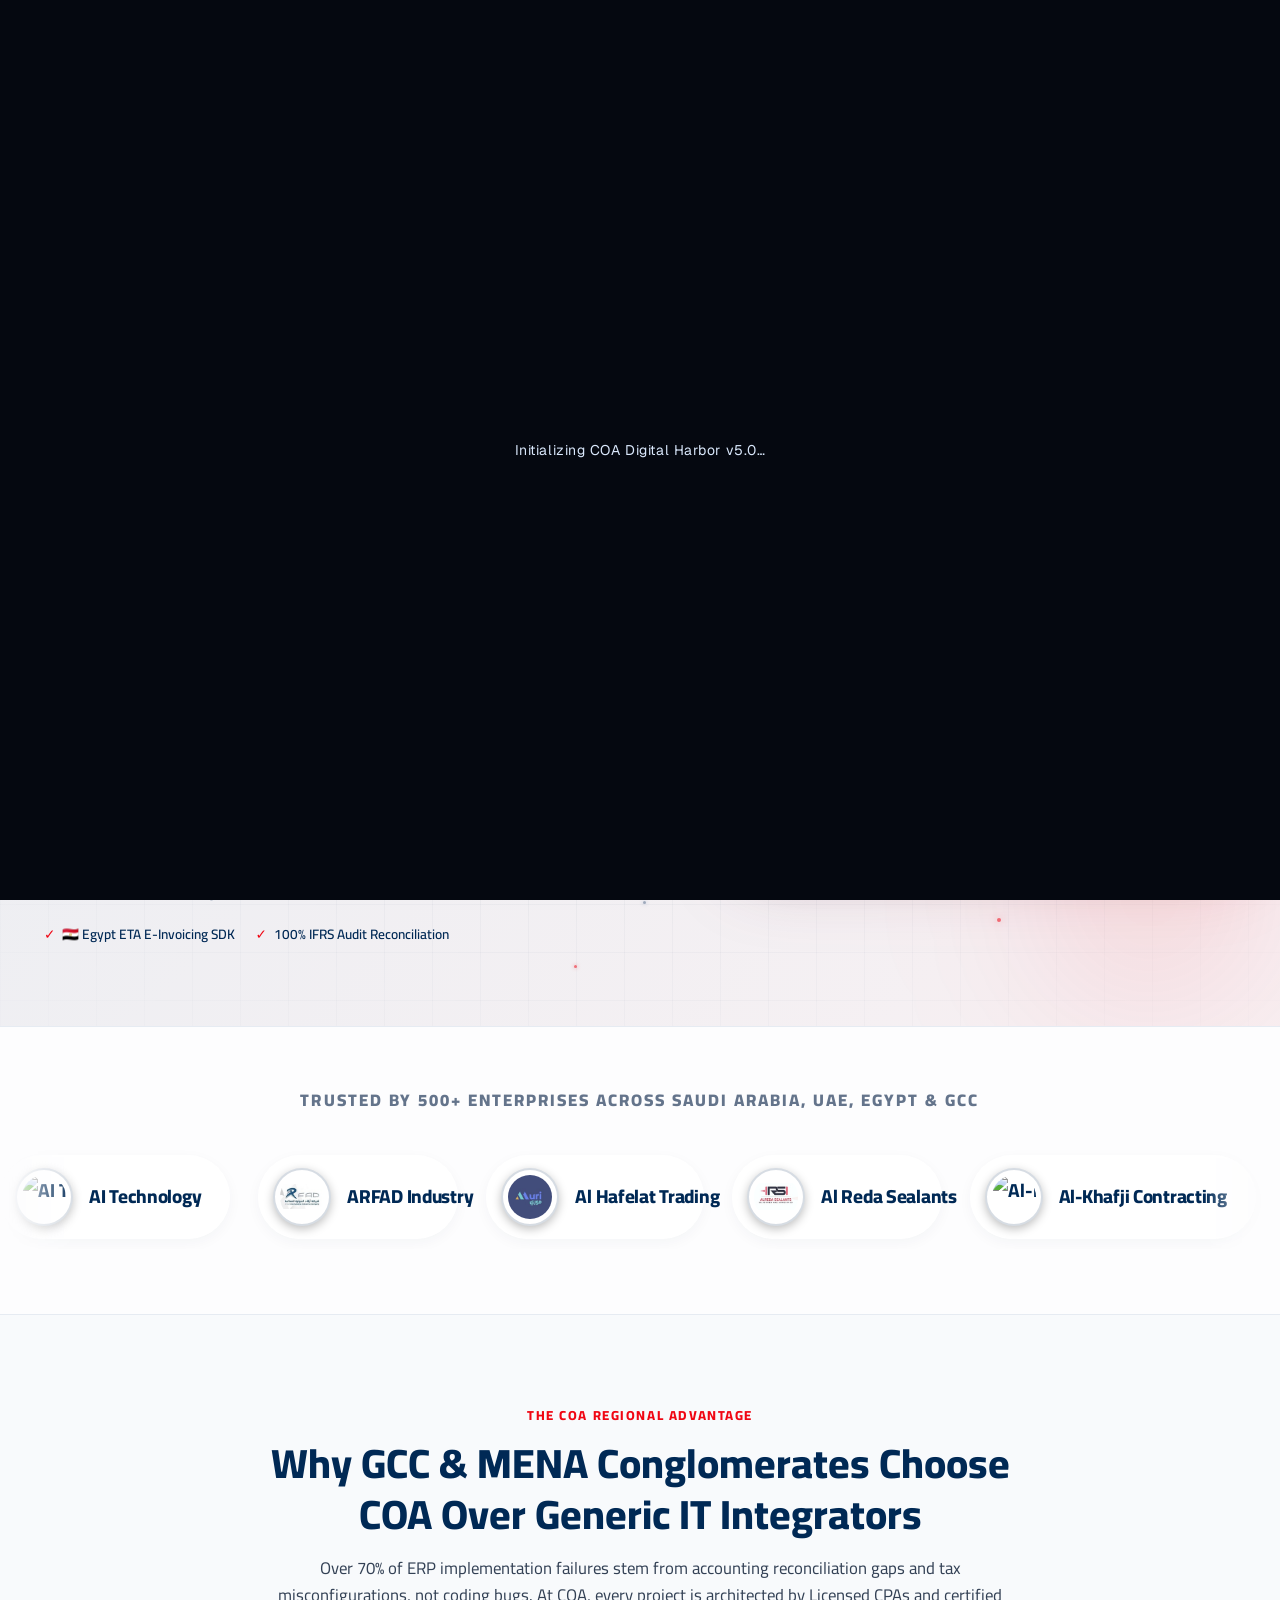
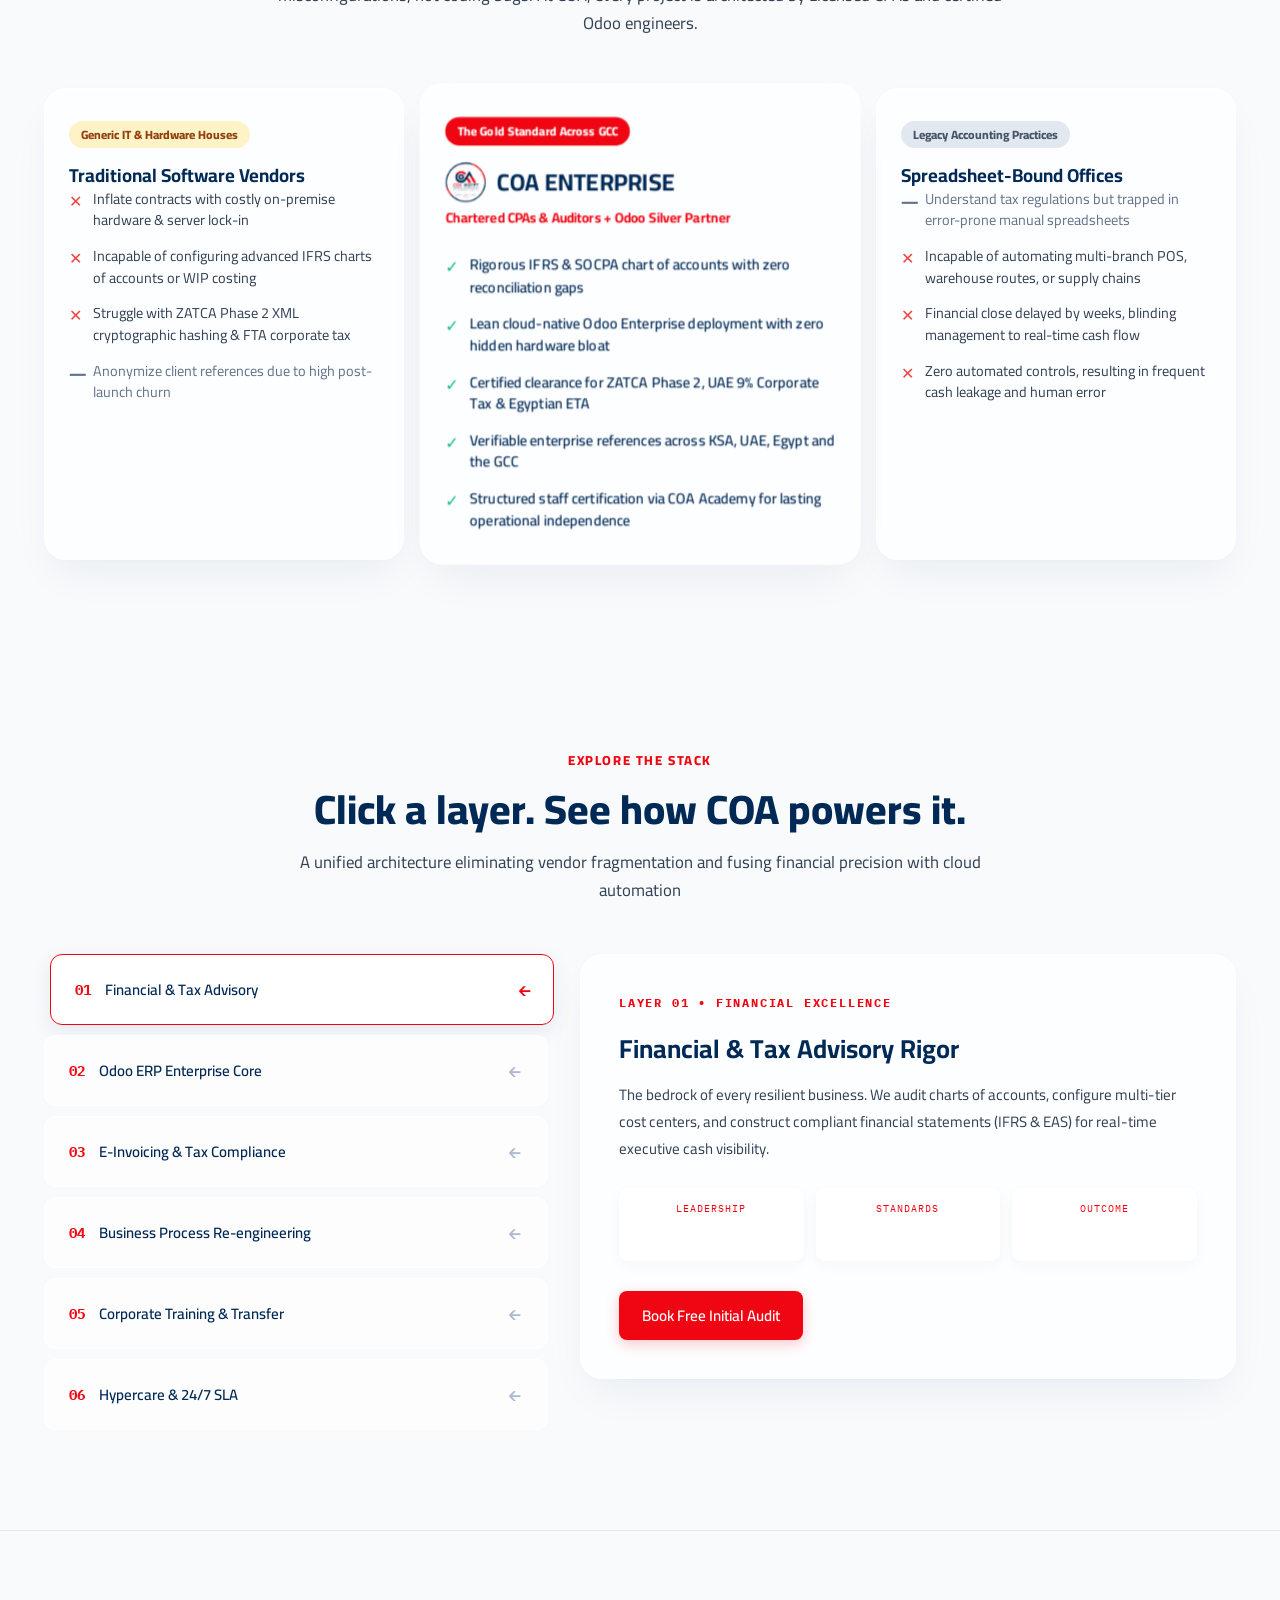
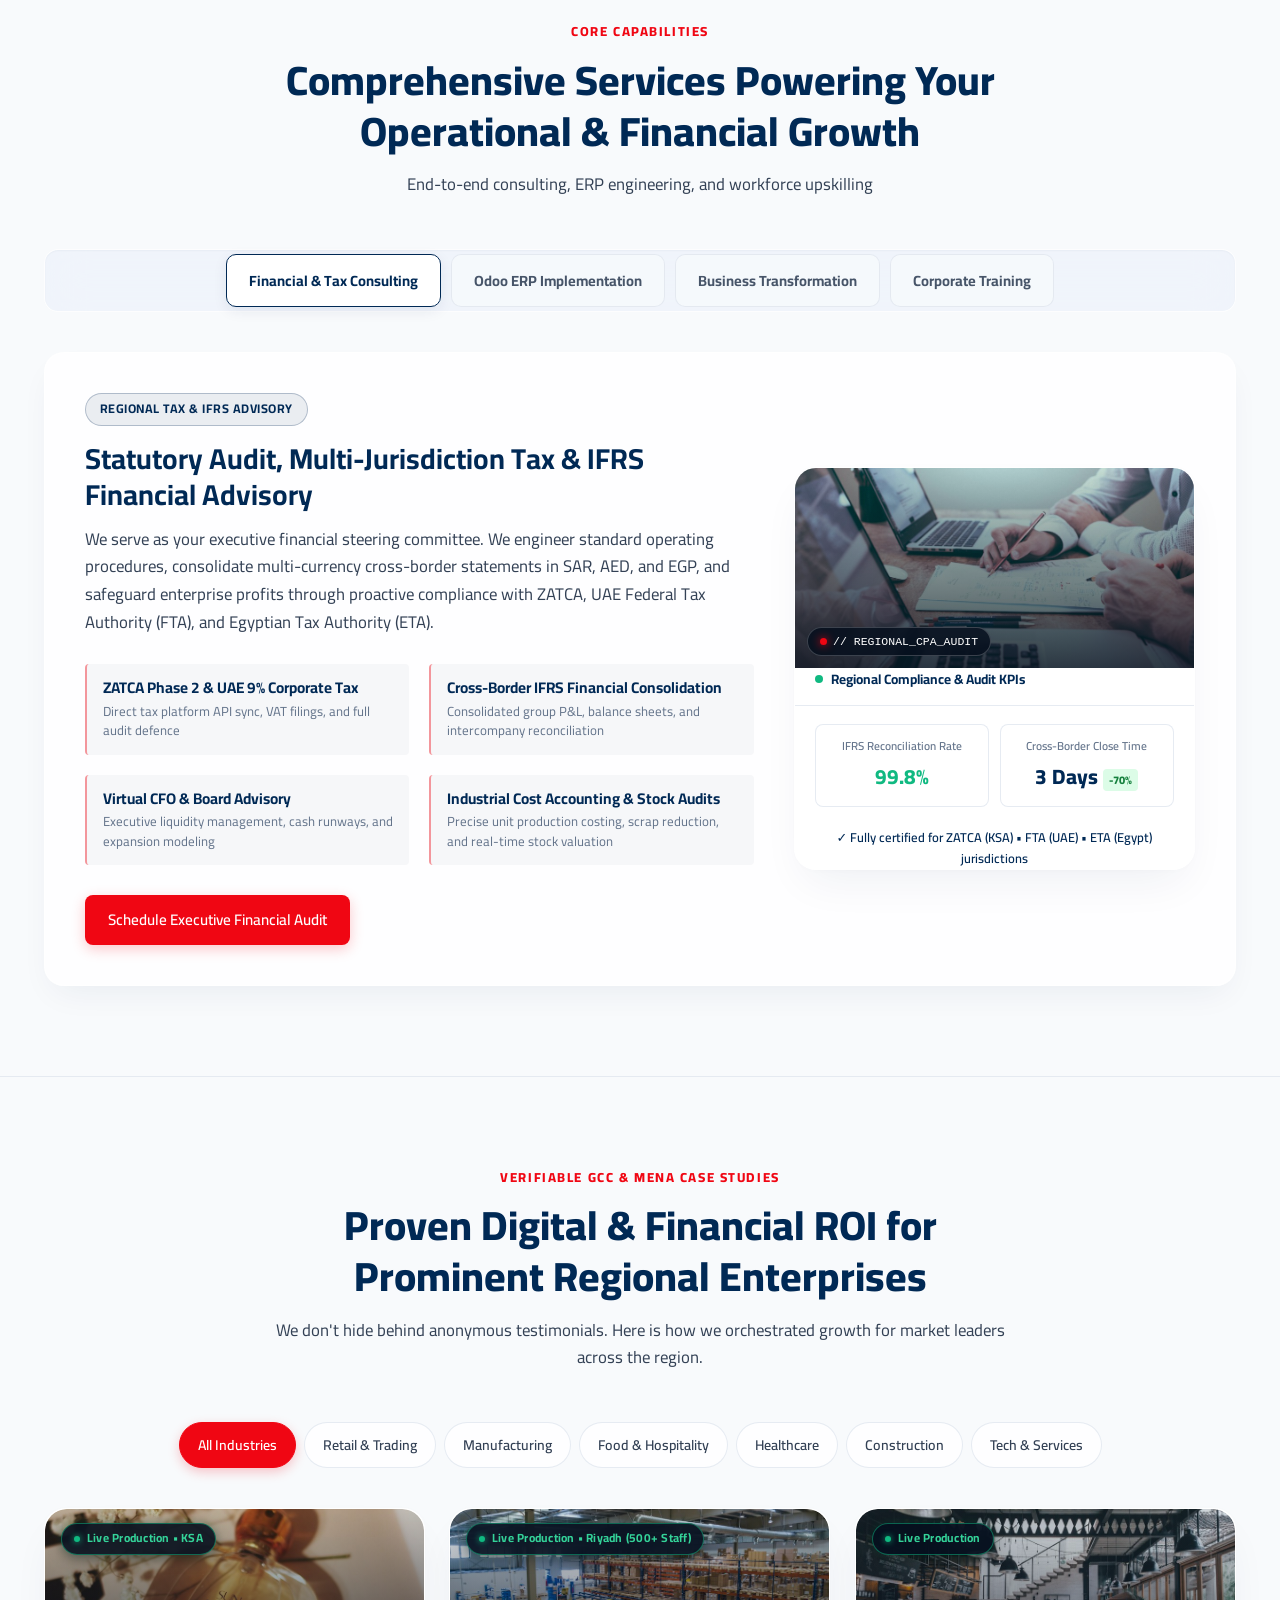
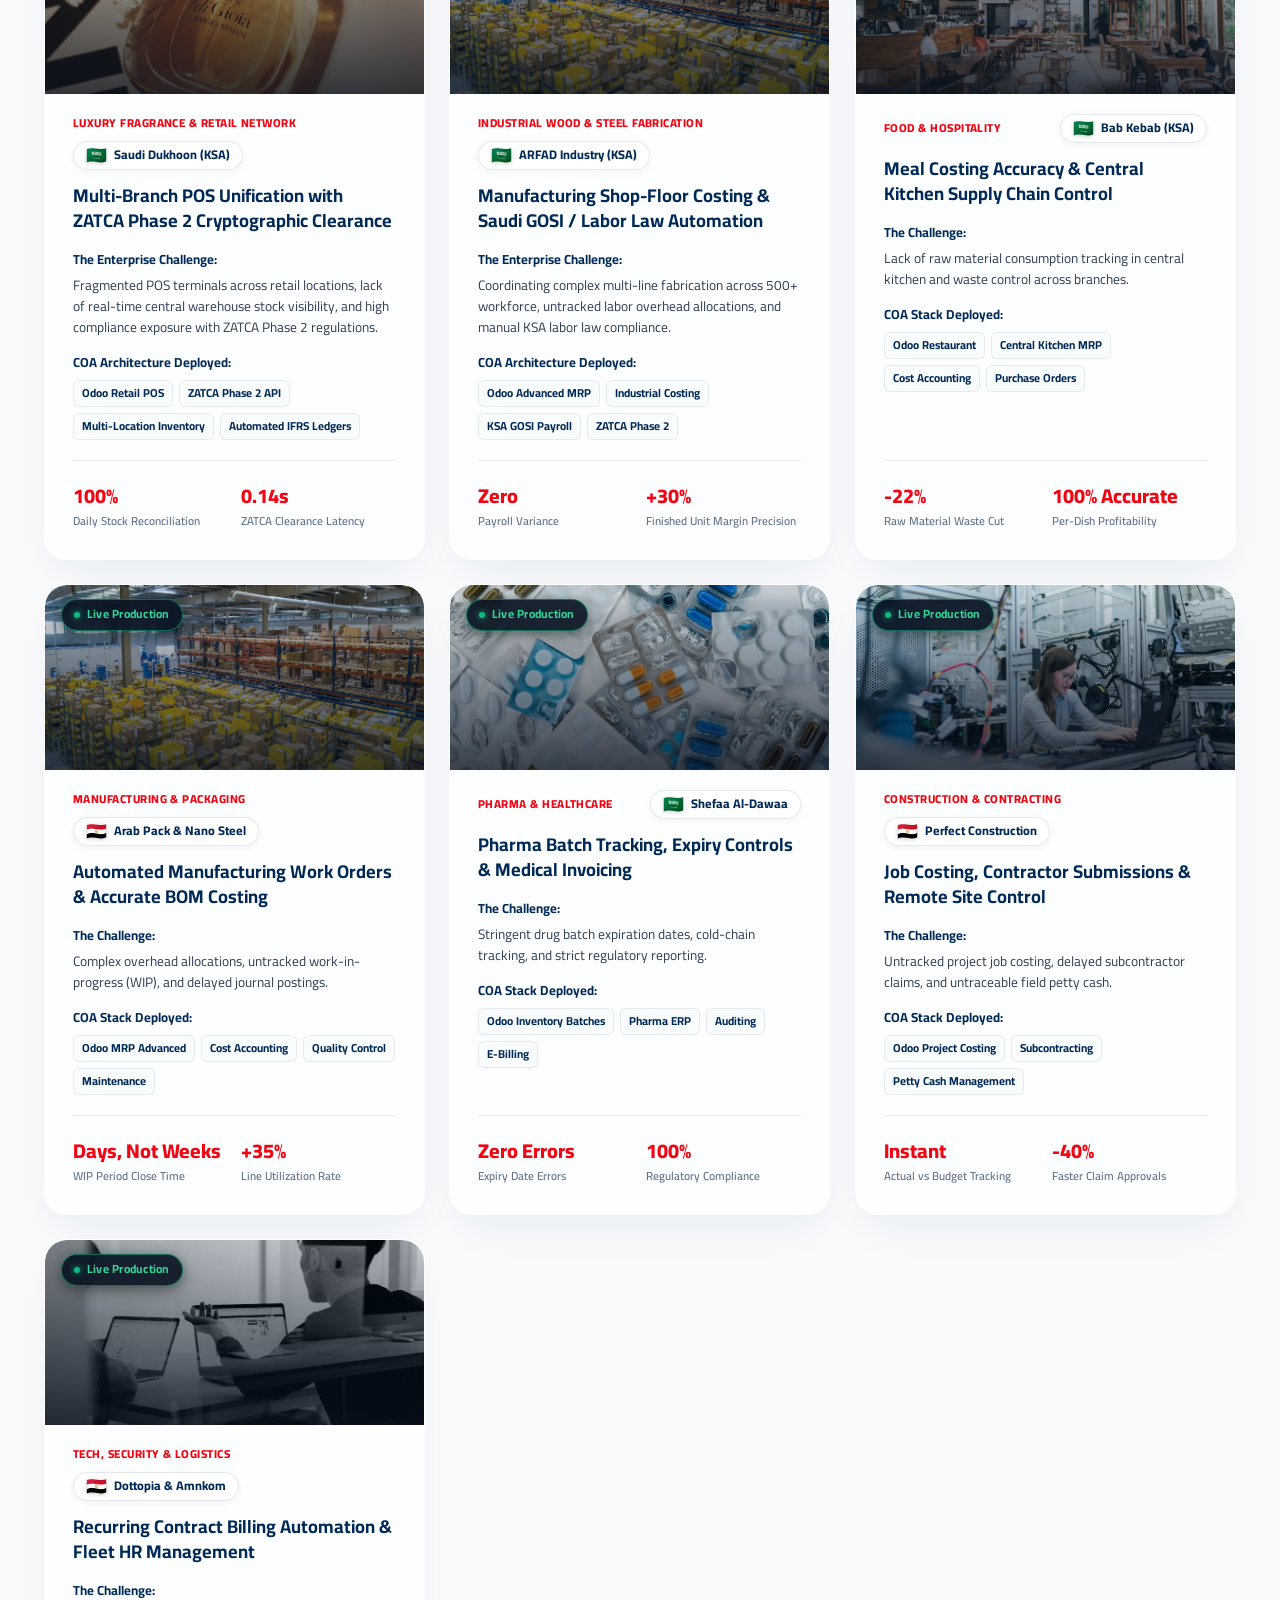
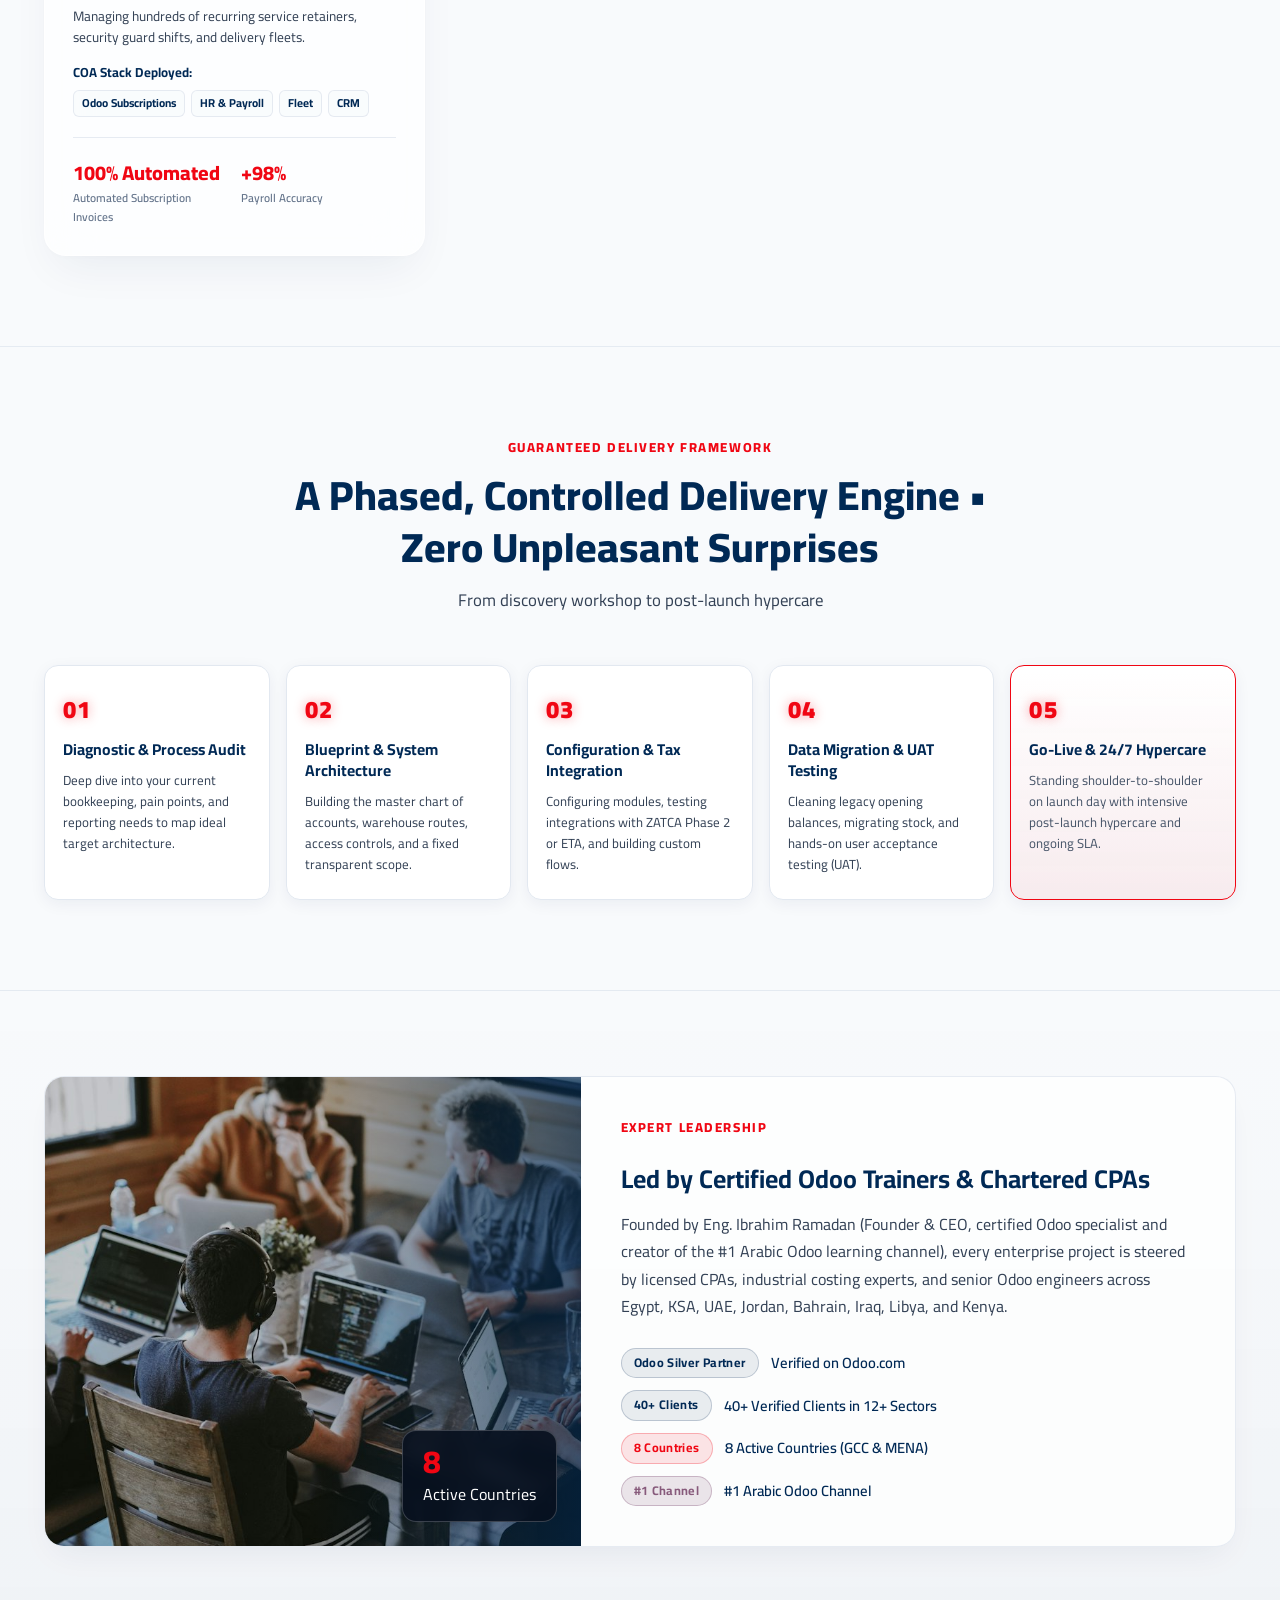
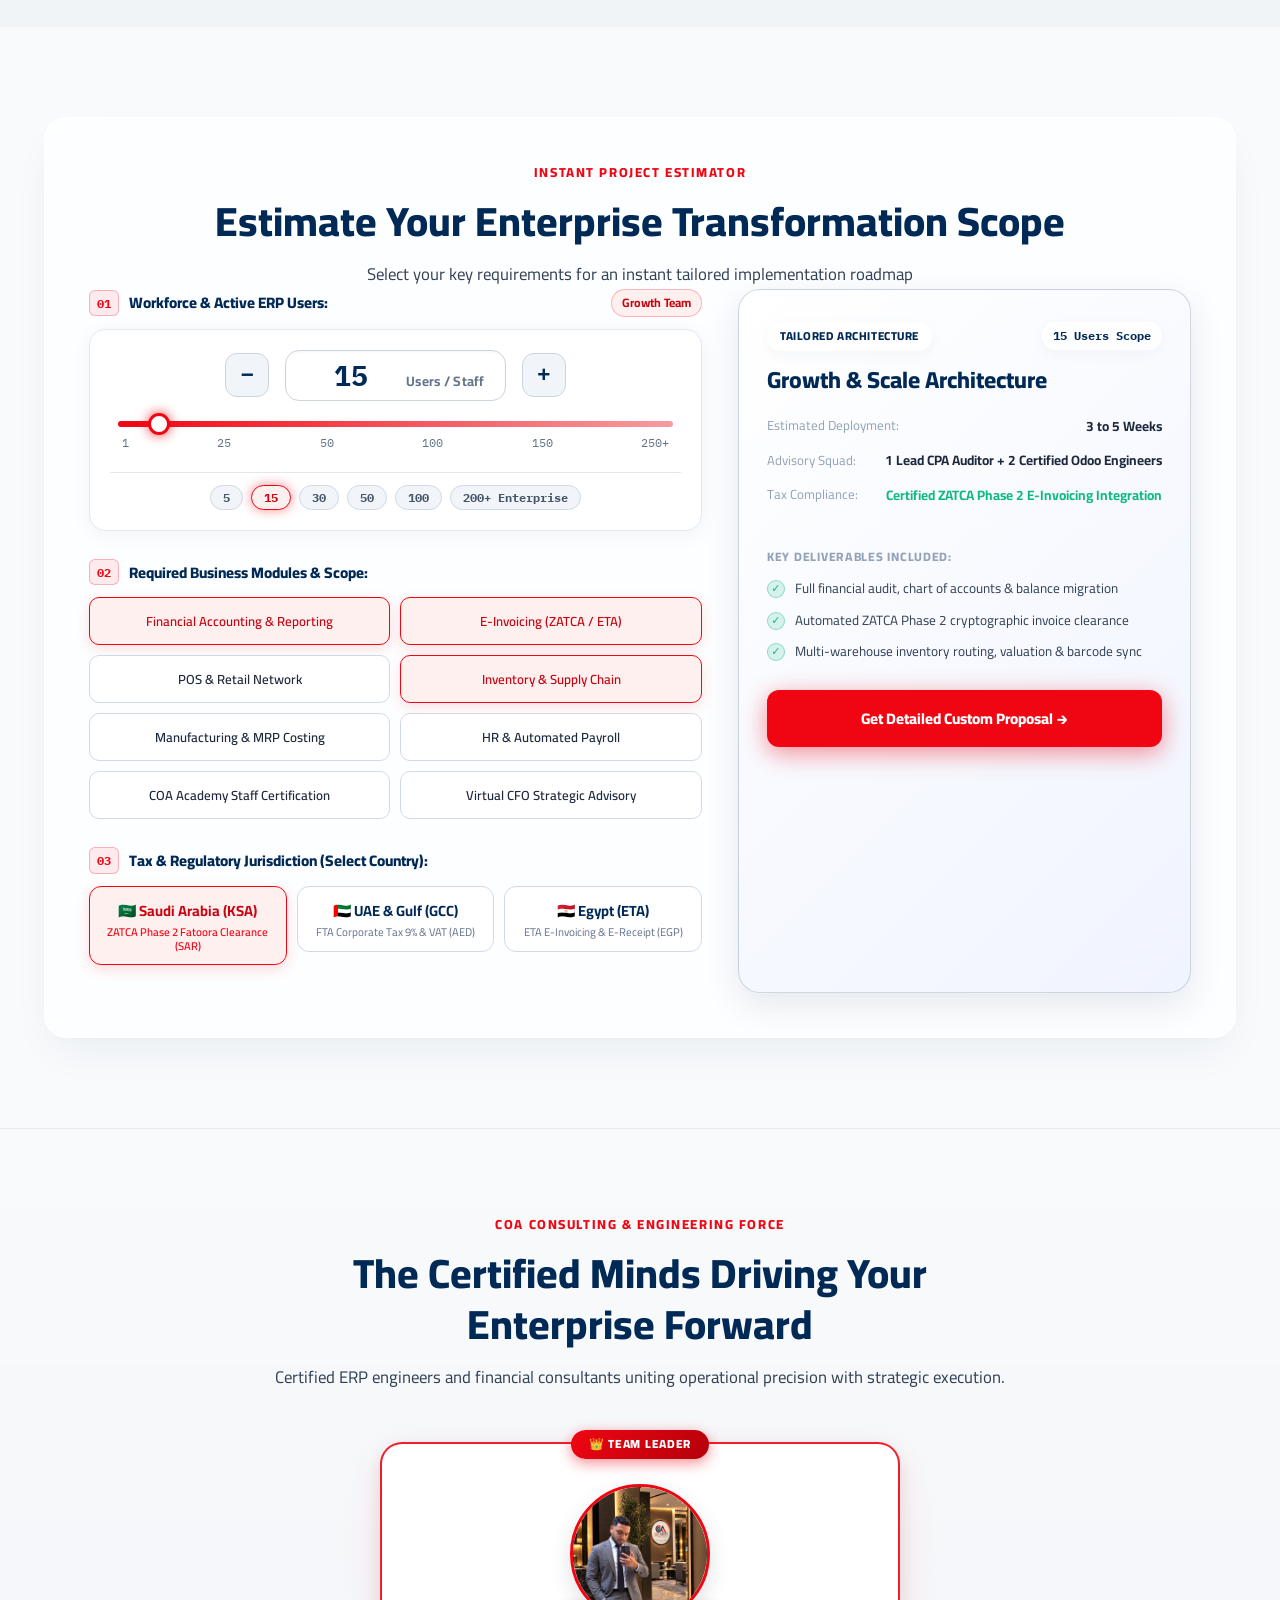
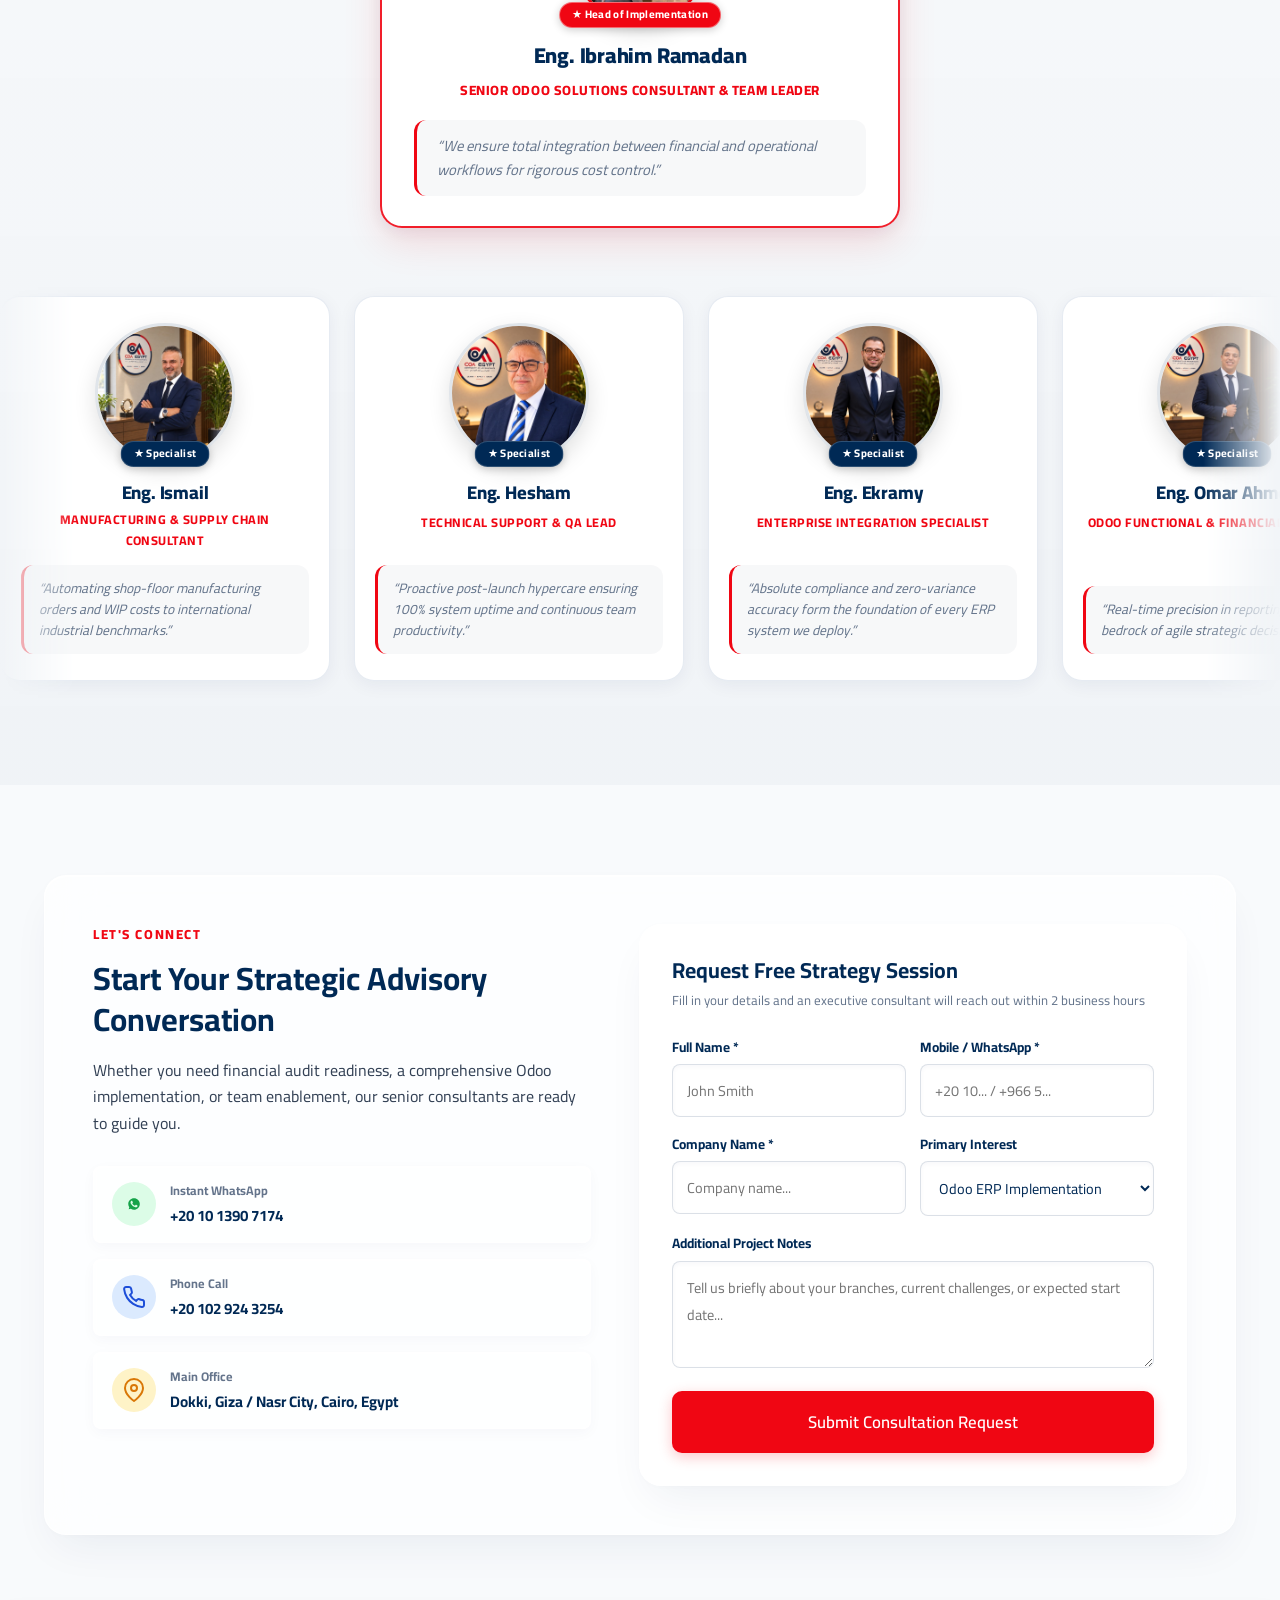
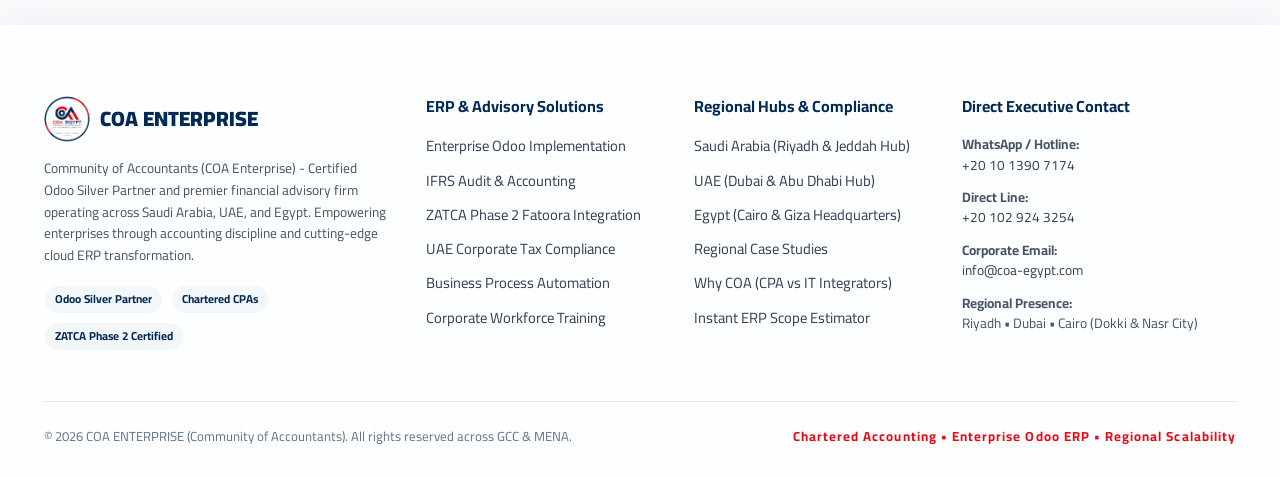
==== commit a7369775: "fix: polish mobile header layout, prevent overflow, and style mobile toggle button with proper margi" ====
--- a/index.html
+++ b/index.html
@@ -2016,6 +2016,6 @@
 </div>
 </div>
 </footer>
-<script src="app.js?v=6.7"></script>
+<script src="app.js?v=6.8"></script>
 </body>
 </html>
--- a/style.css
+++ b/style.css
@@ -3486,12 +3486,129 @@
 }
 
 @media (max-width: 768px) {
+  /* Polish mobile navbar header & prevent overflow */
+  .navbar .nav-container {
+    height: 66px;
+    padding: 0 16px;
+    gap: 10px;
+  }
+
+  .brand-logo {
+    gap: 10px;
+    min-width: 0;
+    flex: 1 1 auto;
+  }
+
+  .logo-img {
+    width: 42px;
+    height: 42px;
+    padding: 1px;
+    flex-shrink: 0;
+  }
+
+  .brand-text {
+    min-width: 0;
+    overflow: hidden;
+  }
+
+  .brand-name {
+    font-size: 1.15rem;
+    line-height: 1.15;
+    white-space: nowrap;
+  }
+
+  .brand-tagline {
+    font-size: 0.65rem;
+    white-space: nowrap;
+    overflow: hidden;
+    text-overflow: ellipsis;
+    max-width: calc(100vw - 220px);
+    display: block;
+    line-height: 1.25;
+    margin-top: 1px;
+  }
+
+  .nav-actions {
+    gap: 8px;
+    flex-shrink: 0;
+    display: flex;
+    align-items: center;
+  }
+
+  .theme-pill-btn {
+    height: 36px;
+    padding: 4px 12px;
+    font-size: 0.76rem;
+    border-radius: 999px;
+    gap: 5px;
+  }
+
+  .theme-toggle-label {
+    font-size: 0.78rem;
+  }
+
   .nav-menu, .nav-cta {
     display: none;
   }
   
   .mobile-toggle {
     display: flex;
+    flex-direction: column;
+    align-items: center;
+    justify-content: center;
+    gap: 4.5px;
+    width: 38px;
+    height: 36px;
+    padding: 0;
+    background: rgba(0, 41, 85, 0.05);
+    border: 1px solid var(--border-color);
+    border-radius: 10px;
+    cursor: pointer;
+    transition: all 0.22s ease;
+    flex-shrink: 0;
+  }
+
+  [data-theme="dark"] .mobile-toggle {
+    background: rgba(255, 255, 255, 0.06);
+    border-color: rgba(255, 255, 255, 0.12);
+  }
+
+  .mobile-toggle span {
+    width: 18px;
+    height: 2px;
+    background-color: var(--text-main);
+    border-radius: 2px;
+    transition: all 0.2s ease;
+  }
+
+  .mobile-toggle:hover {
+    border-color: var(--coa-red);
+    background: rgba(240, 6, 19, 0.08);
+  }
+
+  .mobile-toggle:active {
+    transform: scale(0.95);
+  }
+
+  @media (max-width: 400px) {
+    .navbar .nav-container {
+      padding: 0 12px;
+      gap: 6px;
+    }
+    .logo-img {
+      width: 38px;
+      height: 38px;
+    }
+    .brand-name {
+      font-size: 1.02rem;
+    }
+    .brand-tagline {
+      max-width: calc(100vw - 190px);
+      font-size: 0.60rem;
+    }
+    .theme-pill-btn {
+      padding: 4px 8px;
+    }
   }
   
   .top-ticker {
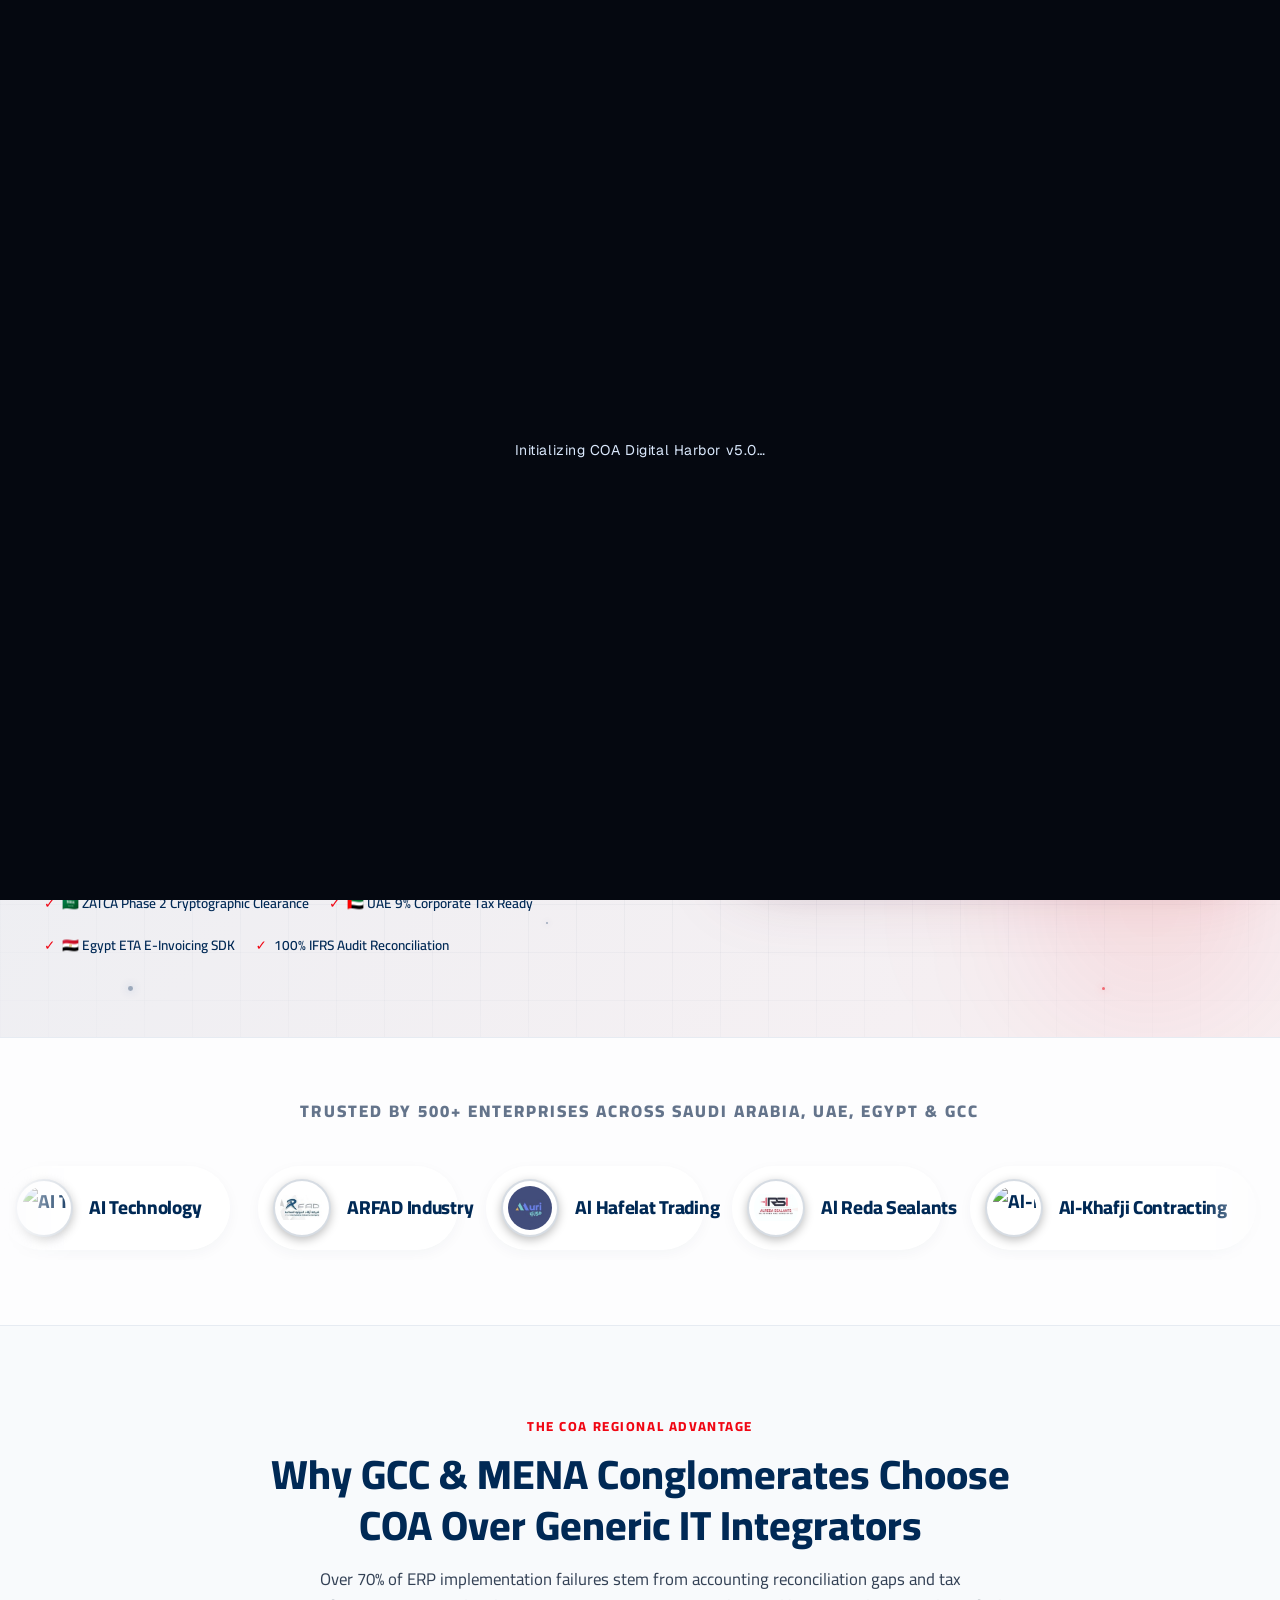
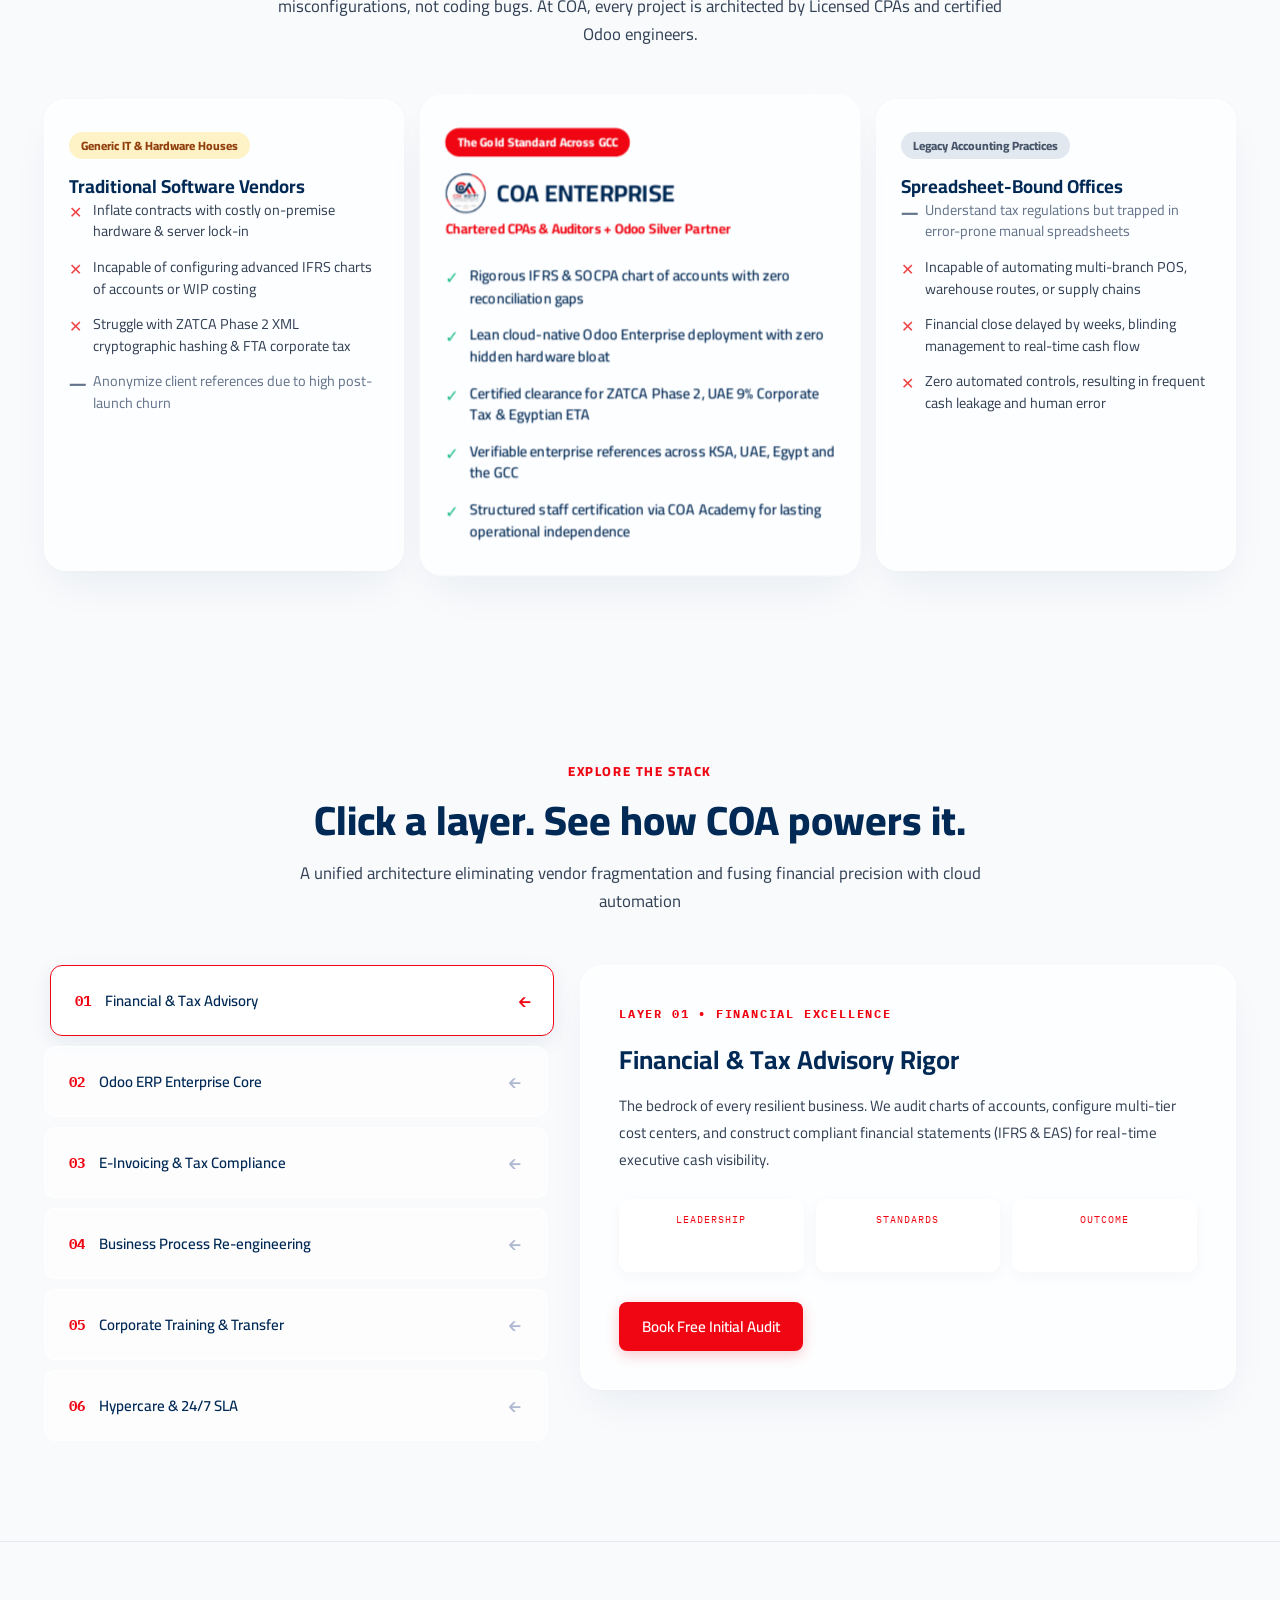
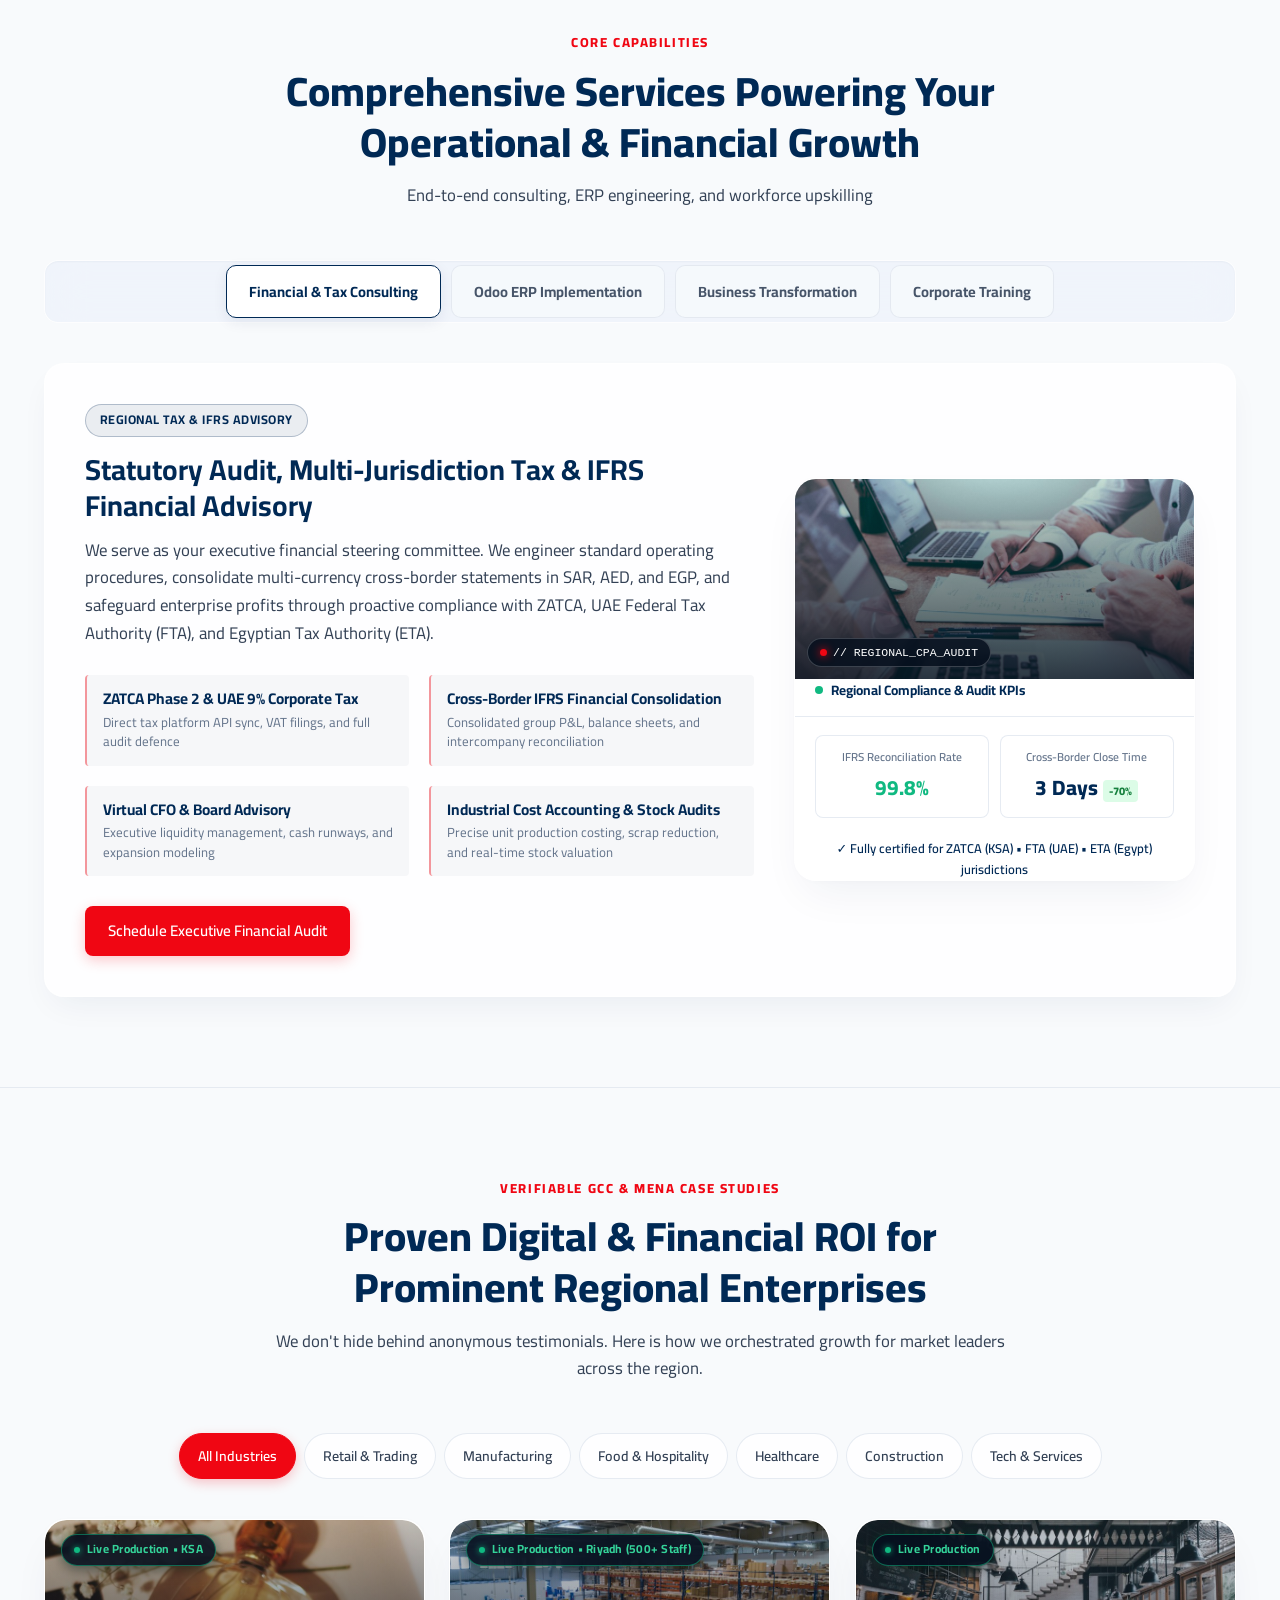
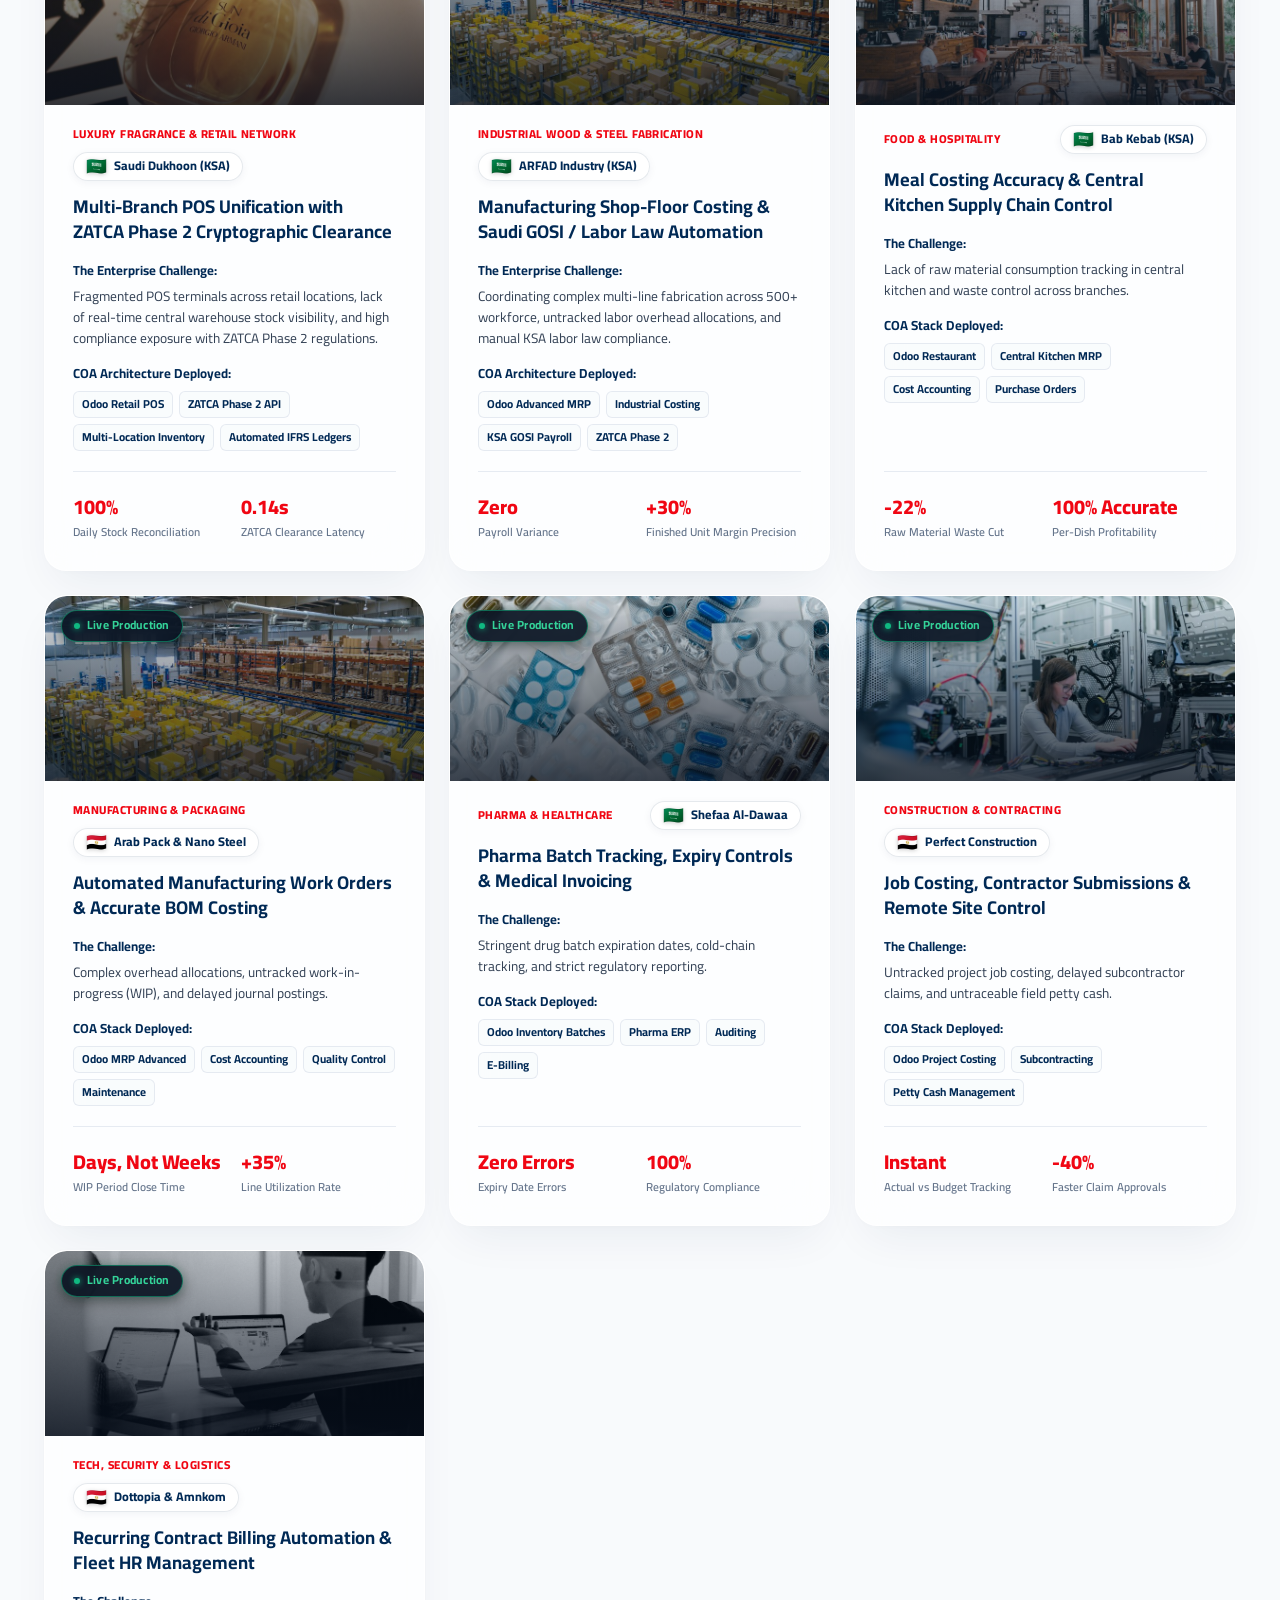
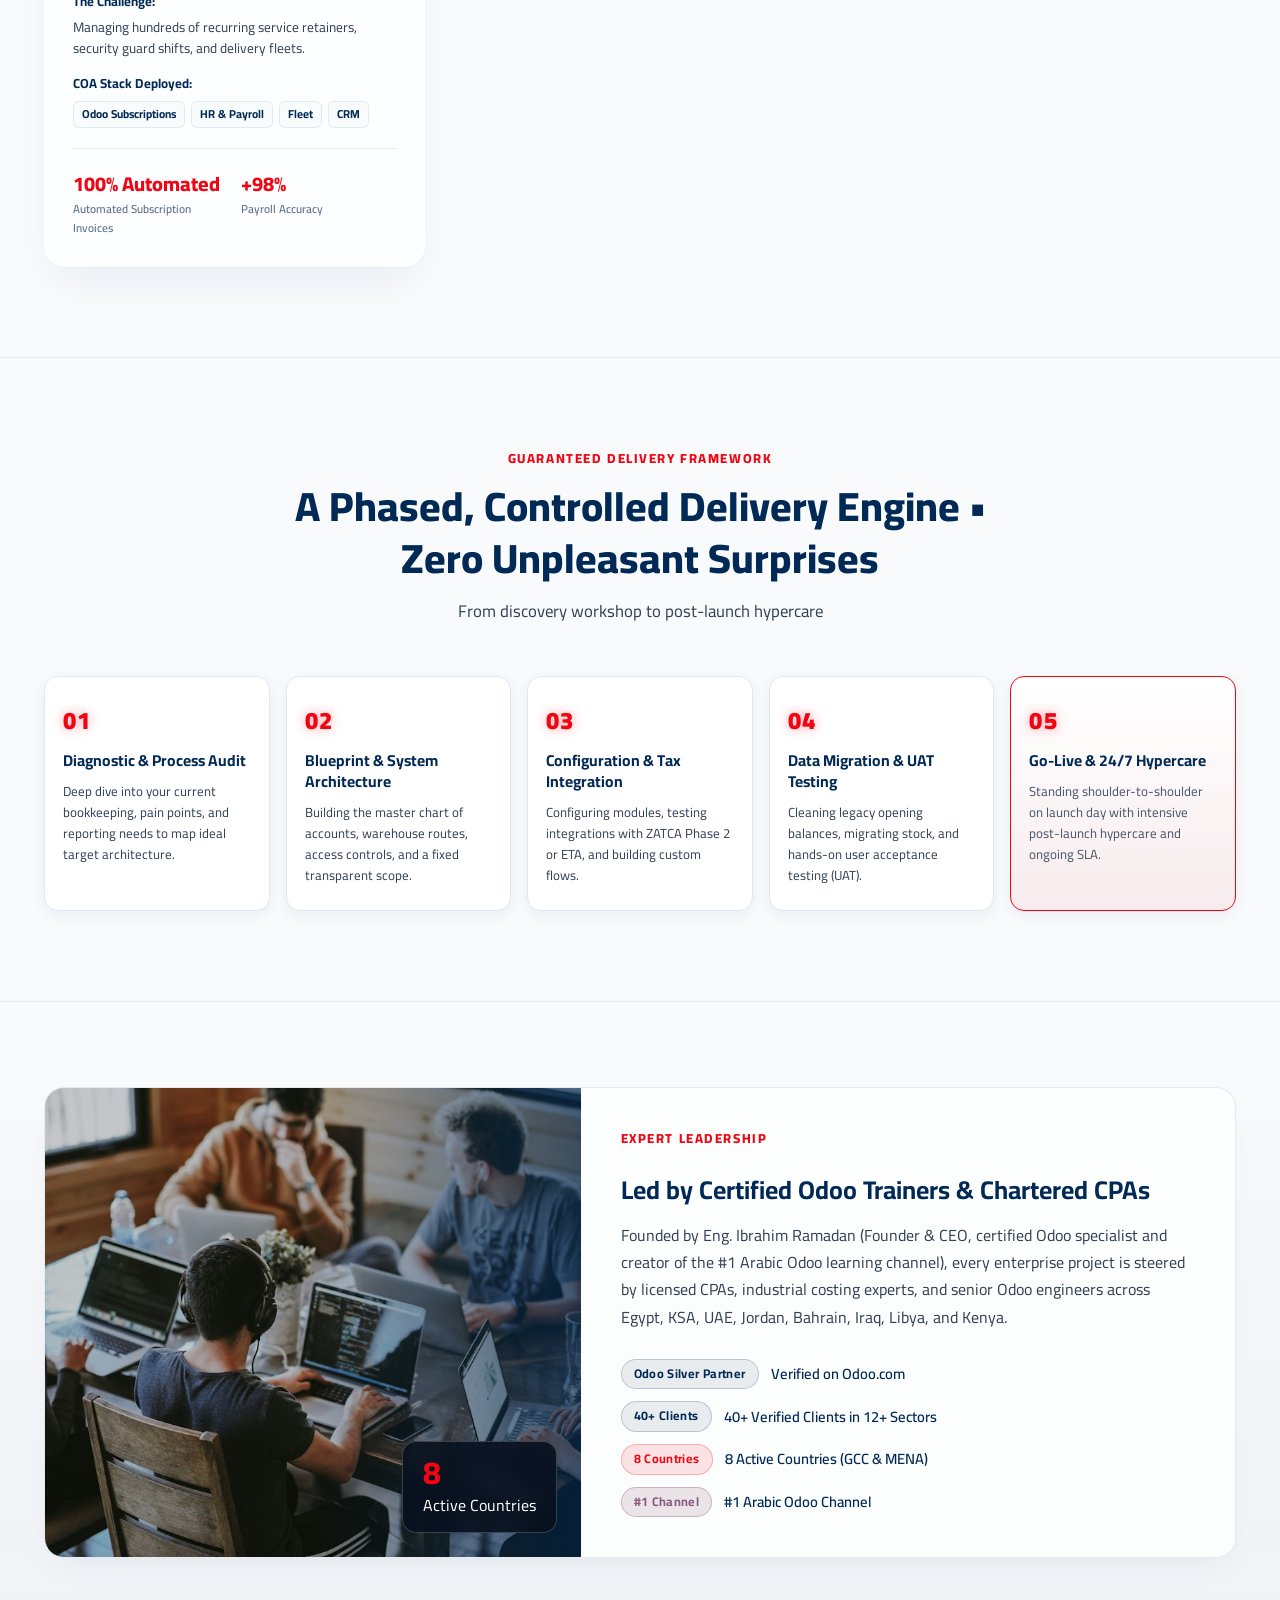
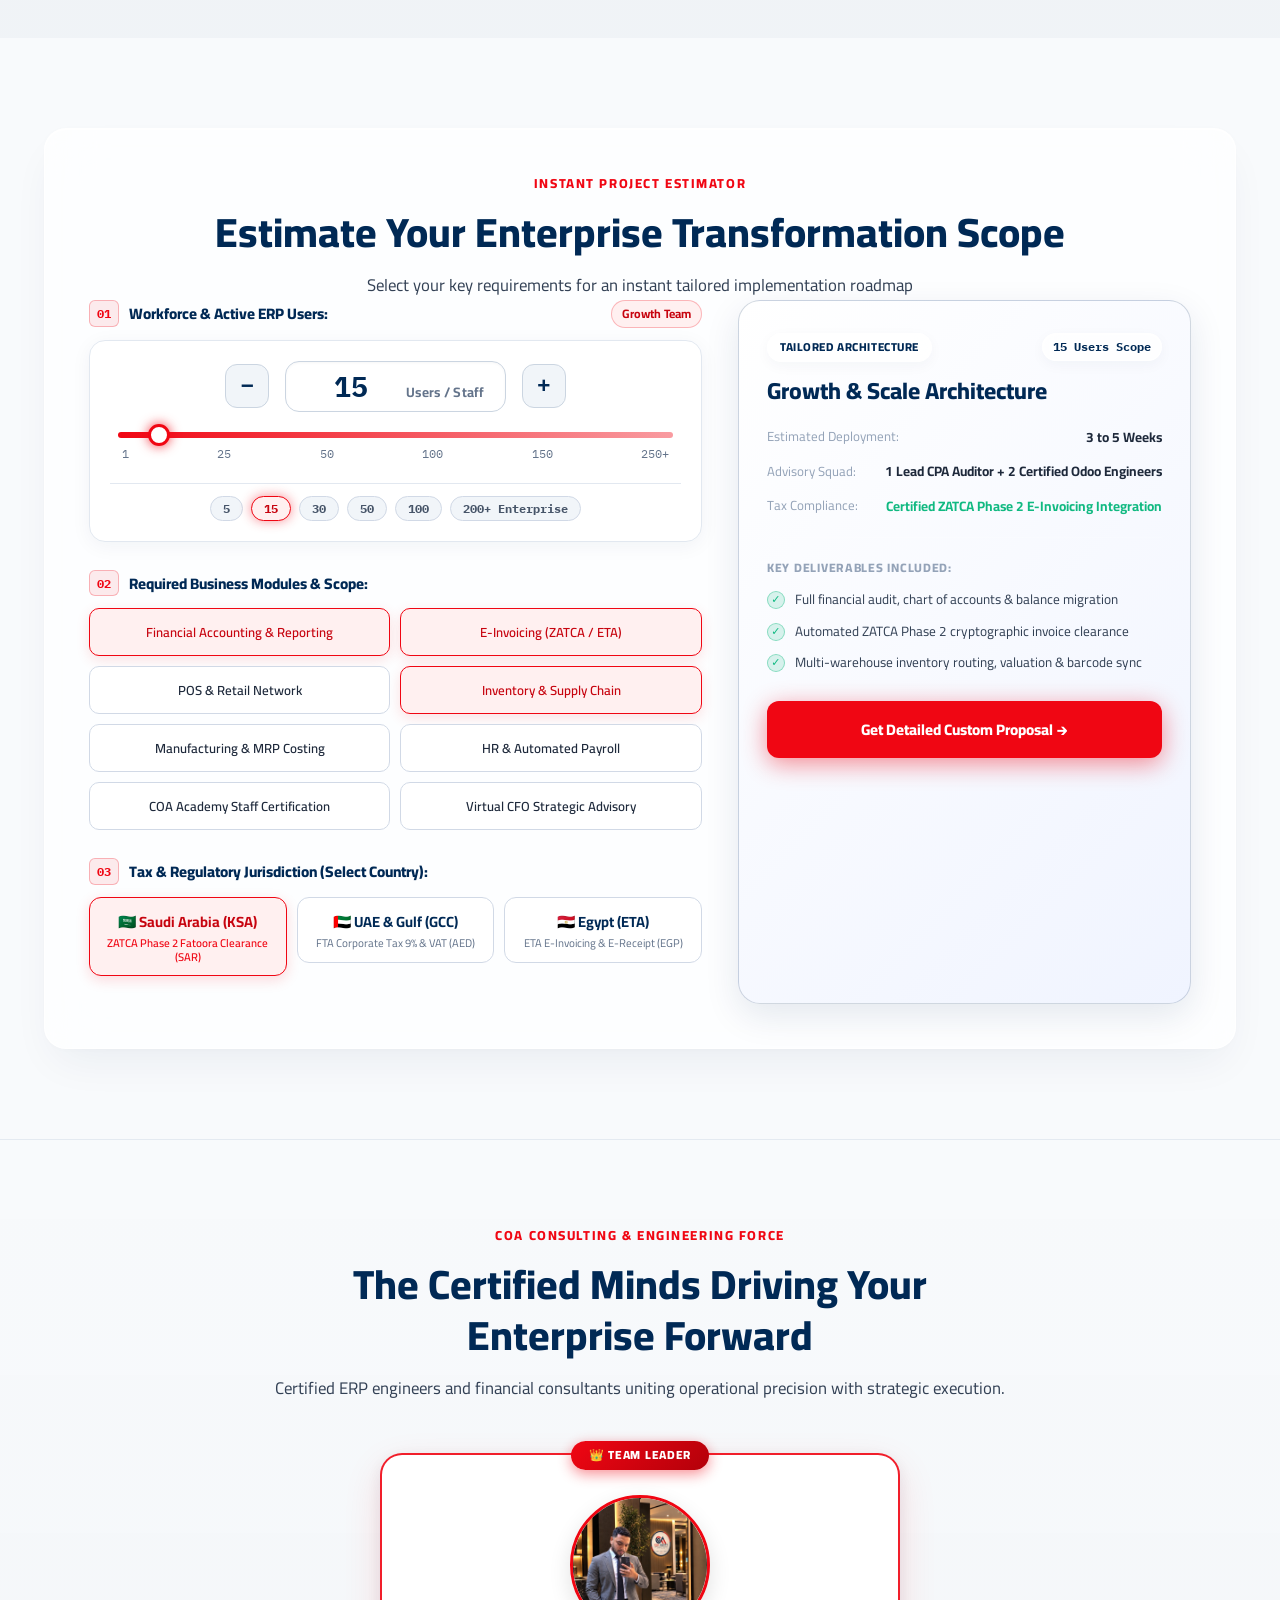
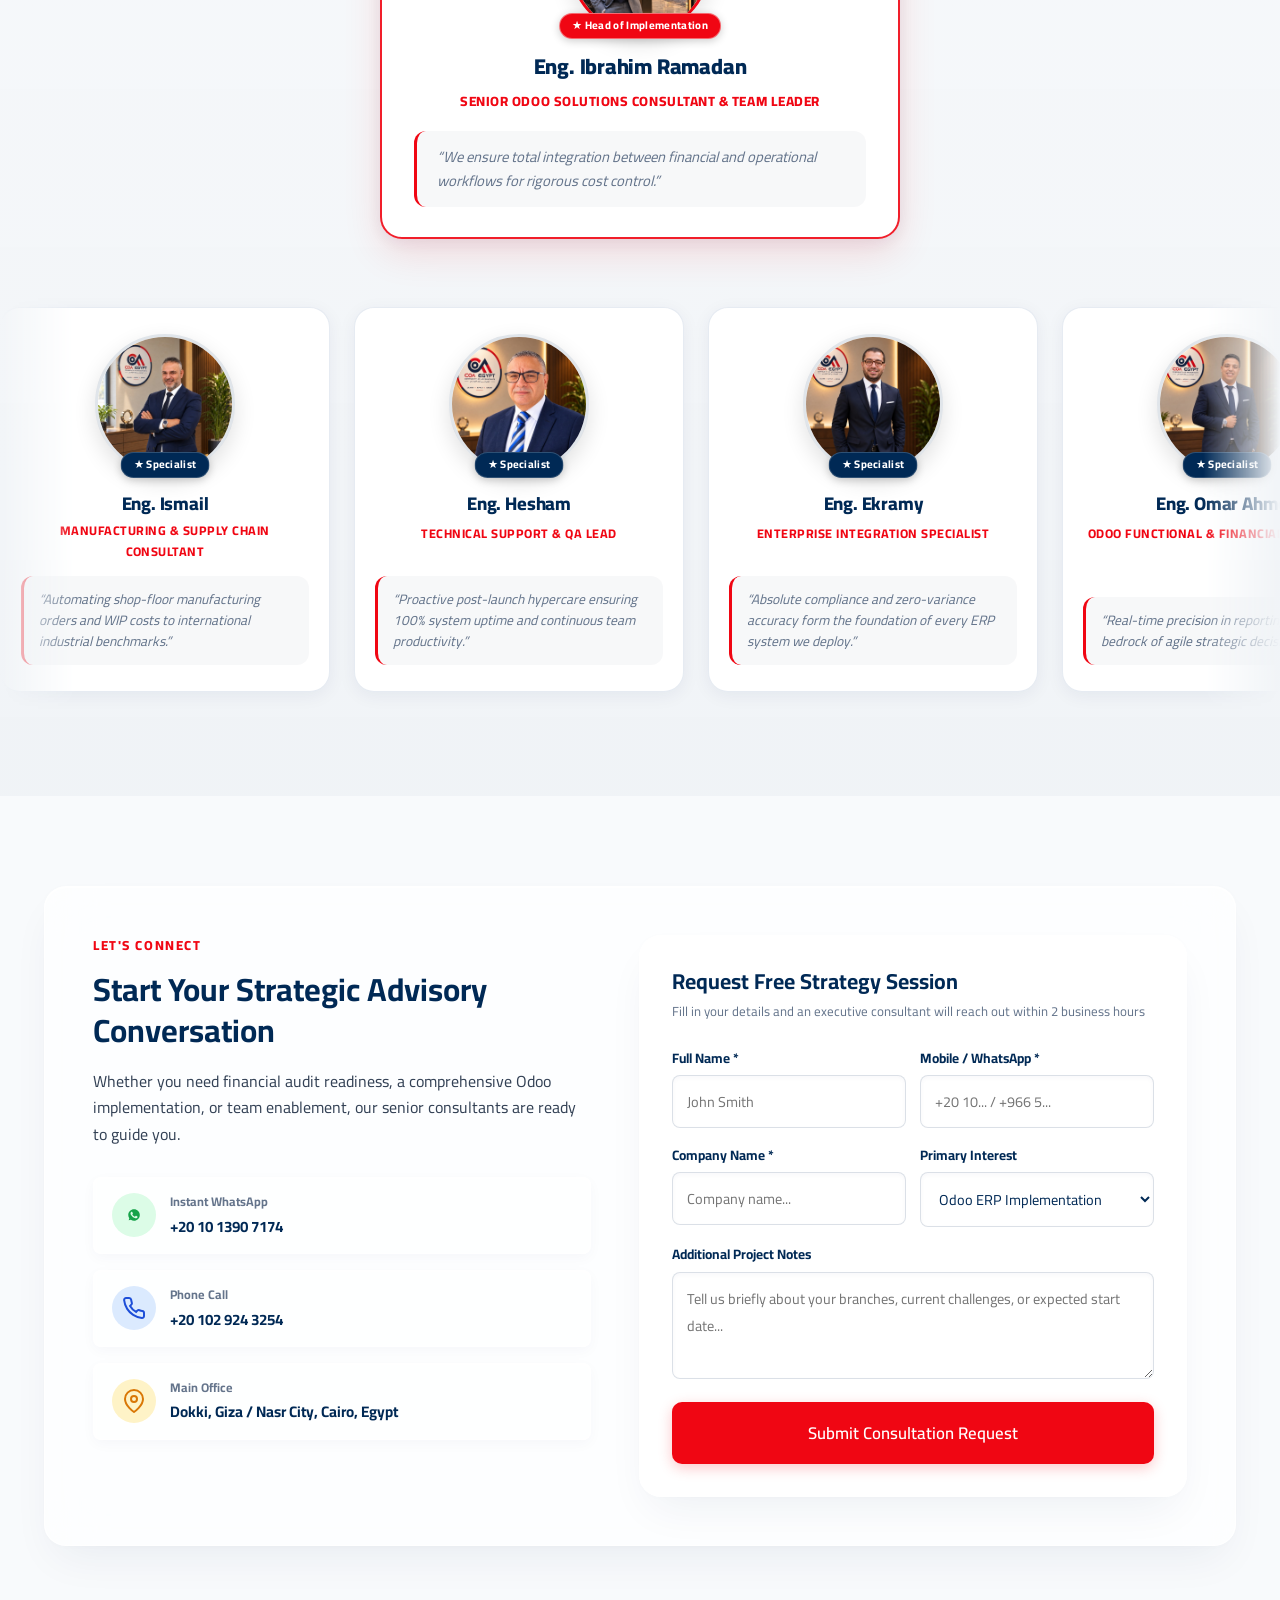
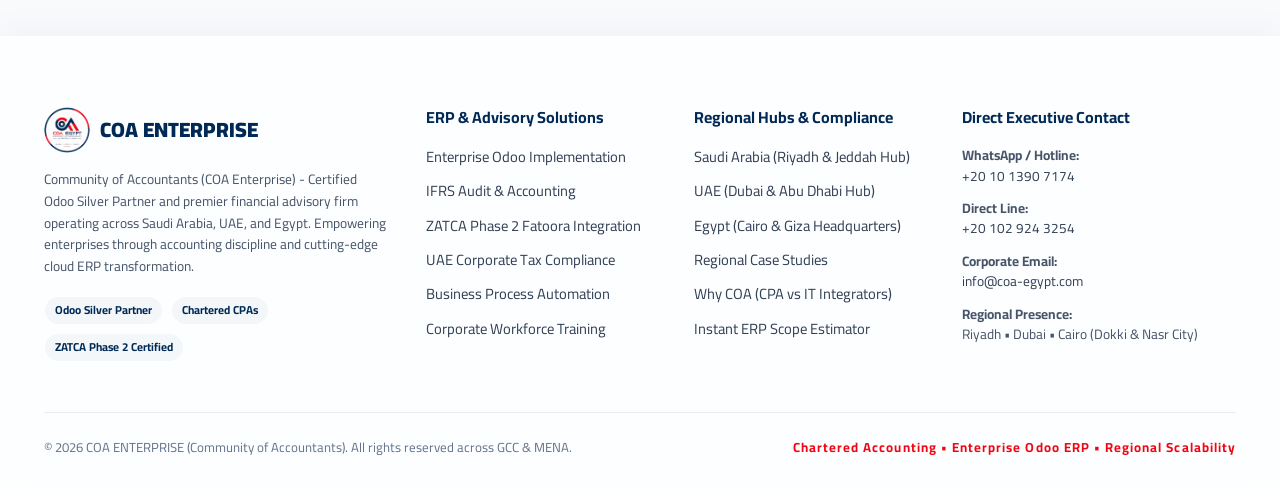
==== commit 187dd416: "fix: remove GCC_MENA_HUB tag from partner badge and format badge text across two clean lines" ====
--- a/index.html
+++ b/index.html
@@ -271,8 +271,10 @@
 <!-- Official Partner Badge -->
 <div class="partner-badge-pill">
 <span class="badge-dot pulse-glow"></span>
-<span class="badge-code">// GCC_MENA_HUB_v5.0</span>
-<span class="badge-text" data-ar="Odoo Silver Partner معتمد • محاسبون قانونيون (CPA &amp; SOCPA)" data-en="Certified Odoo Silver Partner • Chartered CPAs &amp; Statutory Auditors">Certified Odoo Silver Partner • Chartered CPAs &amp; Statutory Auditors</span>
+<div class="badge-lines">
+  <span class="badge-line-1" data-ar="Odoo Silver Partner معتمد" data-en="Certified Odoo Silver Partner">Certified Odoo Silver Partner</span>
+  <span class="badge-line-2" data-ar="محاسبون ومراجعون قانونيون (CPA &amp; SOCPA)" data-en="Chartered CPAs &amp; Statutory Auditors">Chartered CPAs &amp; Statutory Auditors</span>
+</div>
 </div>
 <h1 class="hero-title">
 <span data-ar="دقة المحاسب القانوني المعتمد.." data-en="Chartered Accounting Rigor.">Chartered Accounting Rigor.</span><br/>
--- a/style.css
+++ b/style.css
@@ -785,10 +785,10 @@
 .partner-badge-pill {
   display: inline-flex;
   align-items: center;
-  gap: 8px;
+  gap: 12px;
   background: var(--bg-surface);
   border: 1px solid var(--border-color);
-  padding: 6px 16px;
+  padding: 8px 20px;
   border-radius: var(--radius-pill);
   box-shadow: var(--shadow-sm);
   font-size: 0.88rem;
@@ -803,11 +803,58 @@
   color: #93C5FD;
 }
 
+.badge-lines {
+  display: flex;
+  flex-direction: column;
+  line-height: 1.28;
+  text-align: left;
+}
+
+[dir="rtl"] .badge-lines {
+  text-align: right;
+}
+
+.badge-line-1 {
+  font-size: 0.88rem;
+  font-weight: 800;
+  color: var(--text-main);
+  letter-spacing: -0.01em;
+}
+
+.badge-line-2 {
+  font-size: 0.76rem;
+  font-weight: 600;
+  color: var(--coa-red);
+  letter-spacing: 0.02em;
+}
+
+[data-theme="dark"] .badge-line-1 {
+  color: #FFFFFF;
+}
+
+[data-theme="dark"] .badge-line-2 {
+  color: #93C5FD;
+}
+
+@media (max-width: 640px) {
+  .partner-badge-pill {
+    padding: 8px 16px;
+    gap: 10px;
+  }
+  .badge-line-1 {
+    font-size: 0.80rem;
+  }
+  .badge-line-2 {
+    font-size: 0.72rem;
+  }
+}
+
 .badge-dot {
   width: 8px;
   height: 8px;
   border-radius: 50%;
   background: var(--coa-red);
+  flex-shrink: 0;
 }
 
 /* Shimmer on the tech-shimmer span */
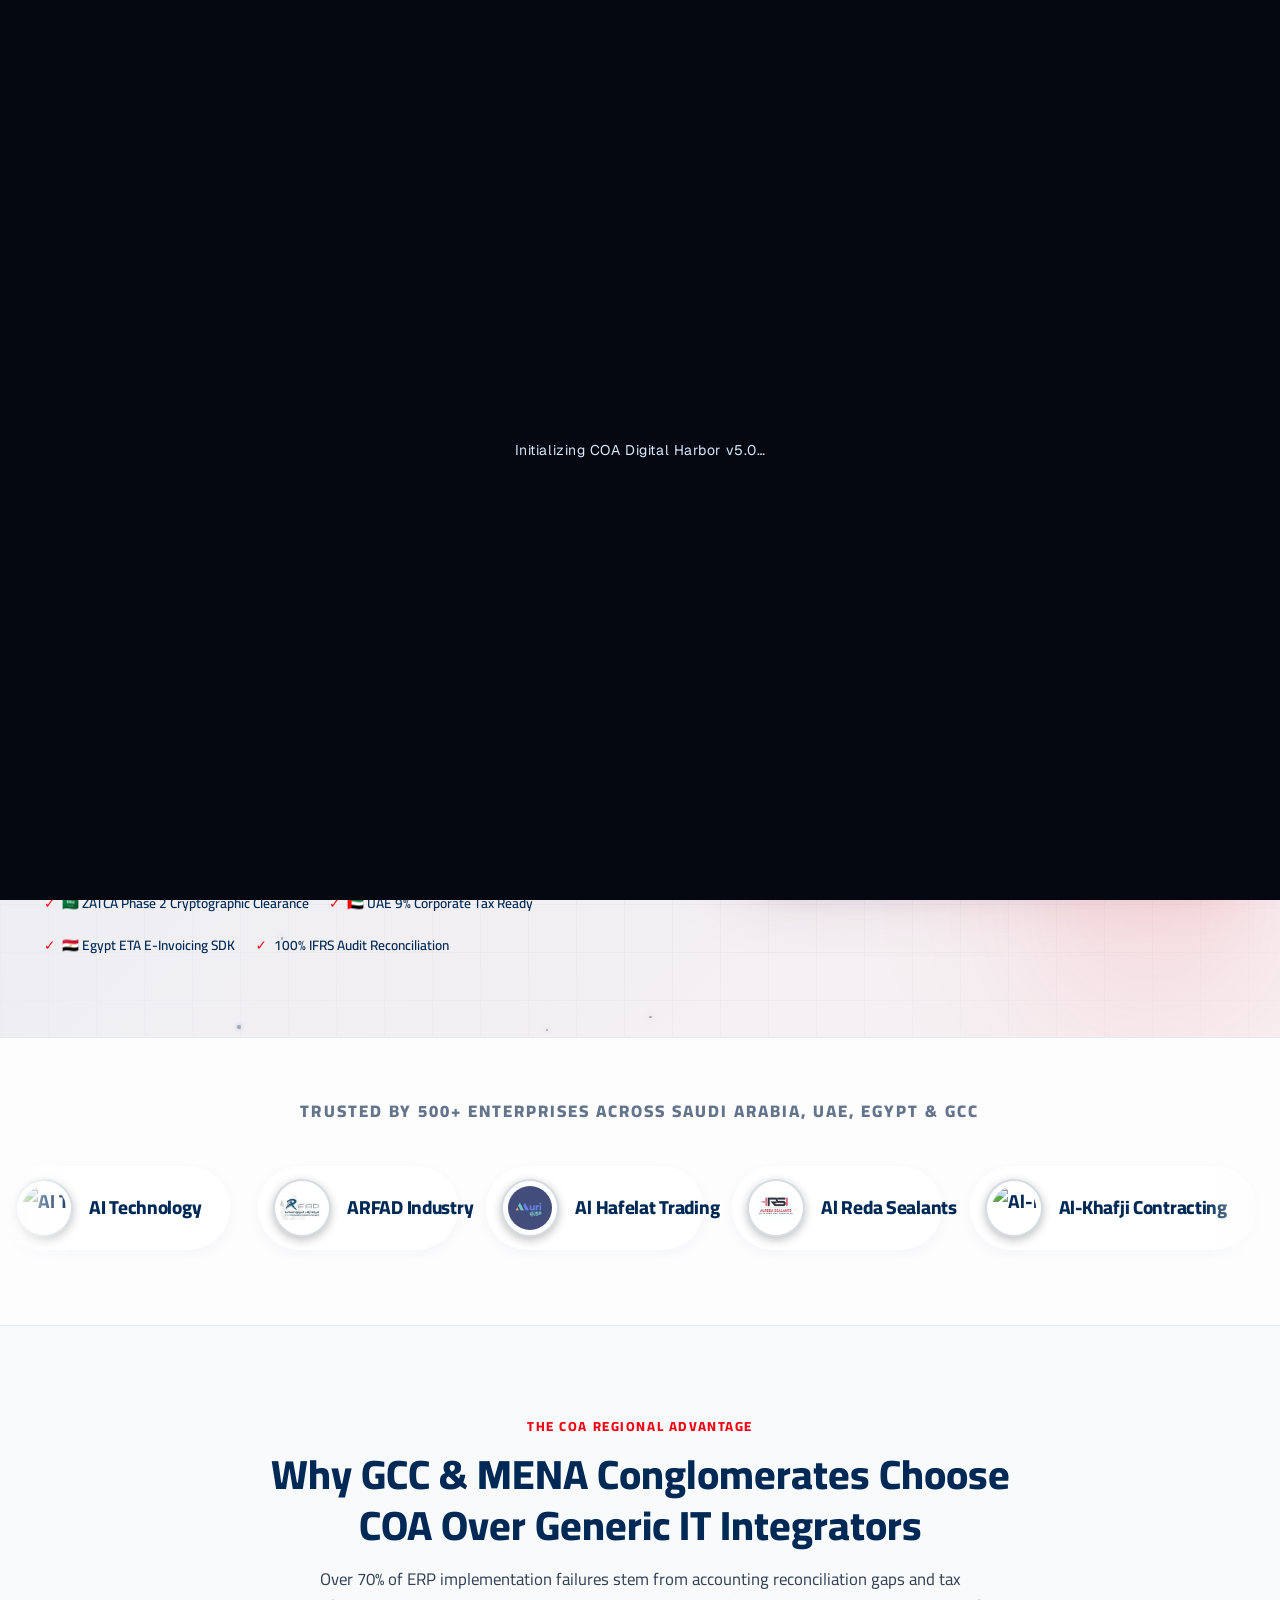
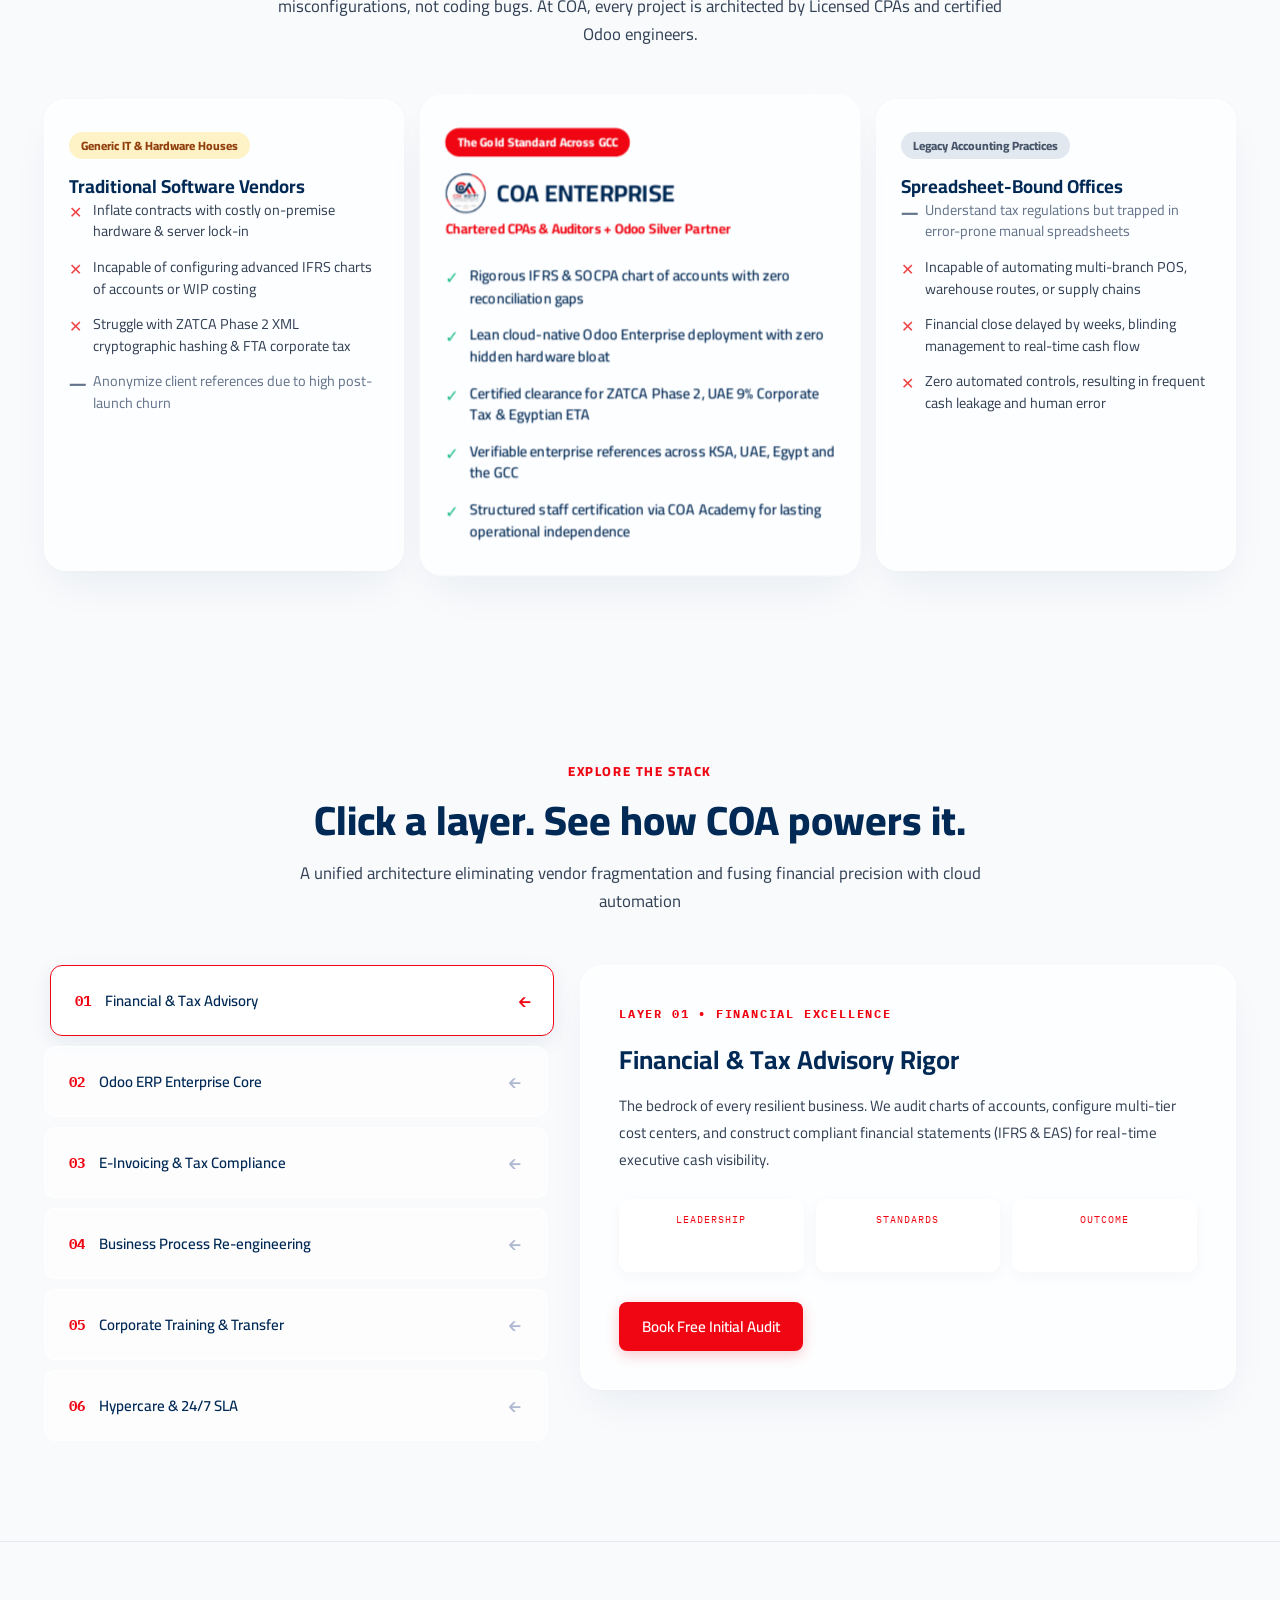
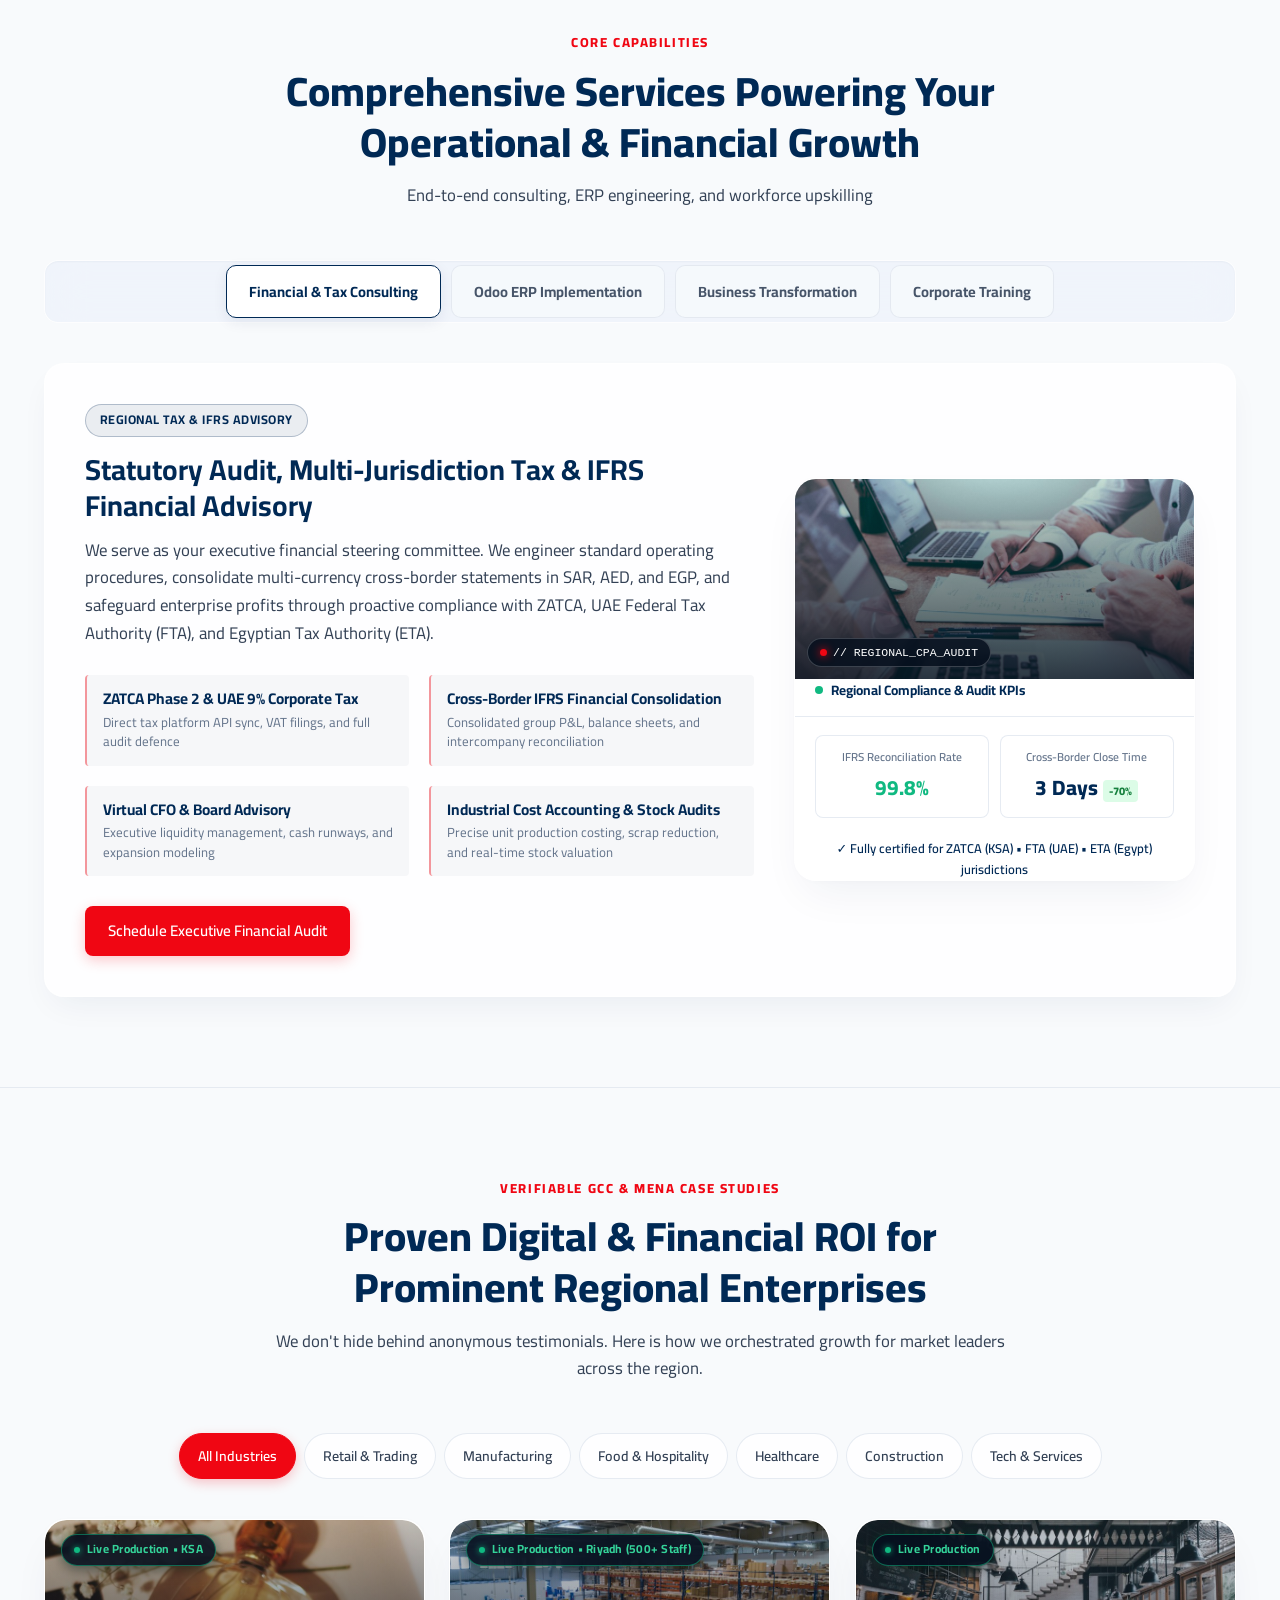
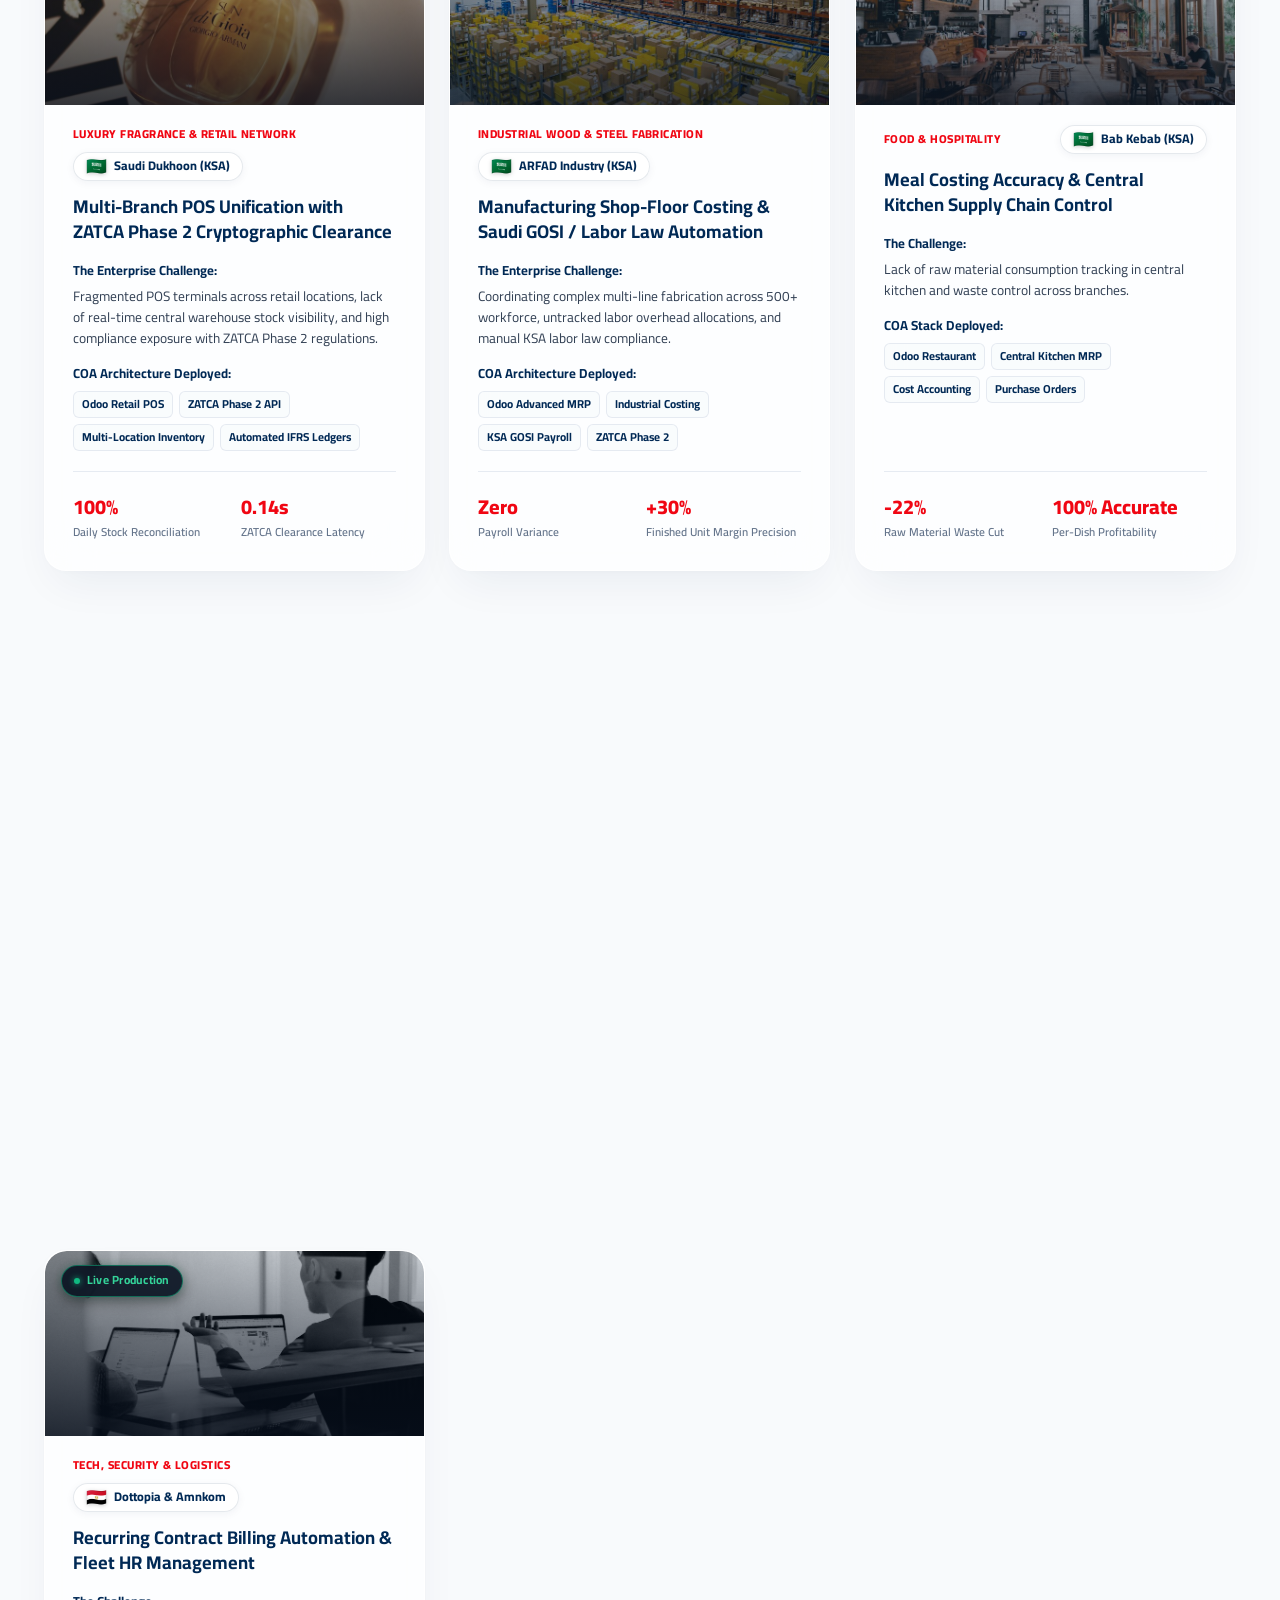
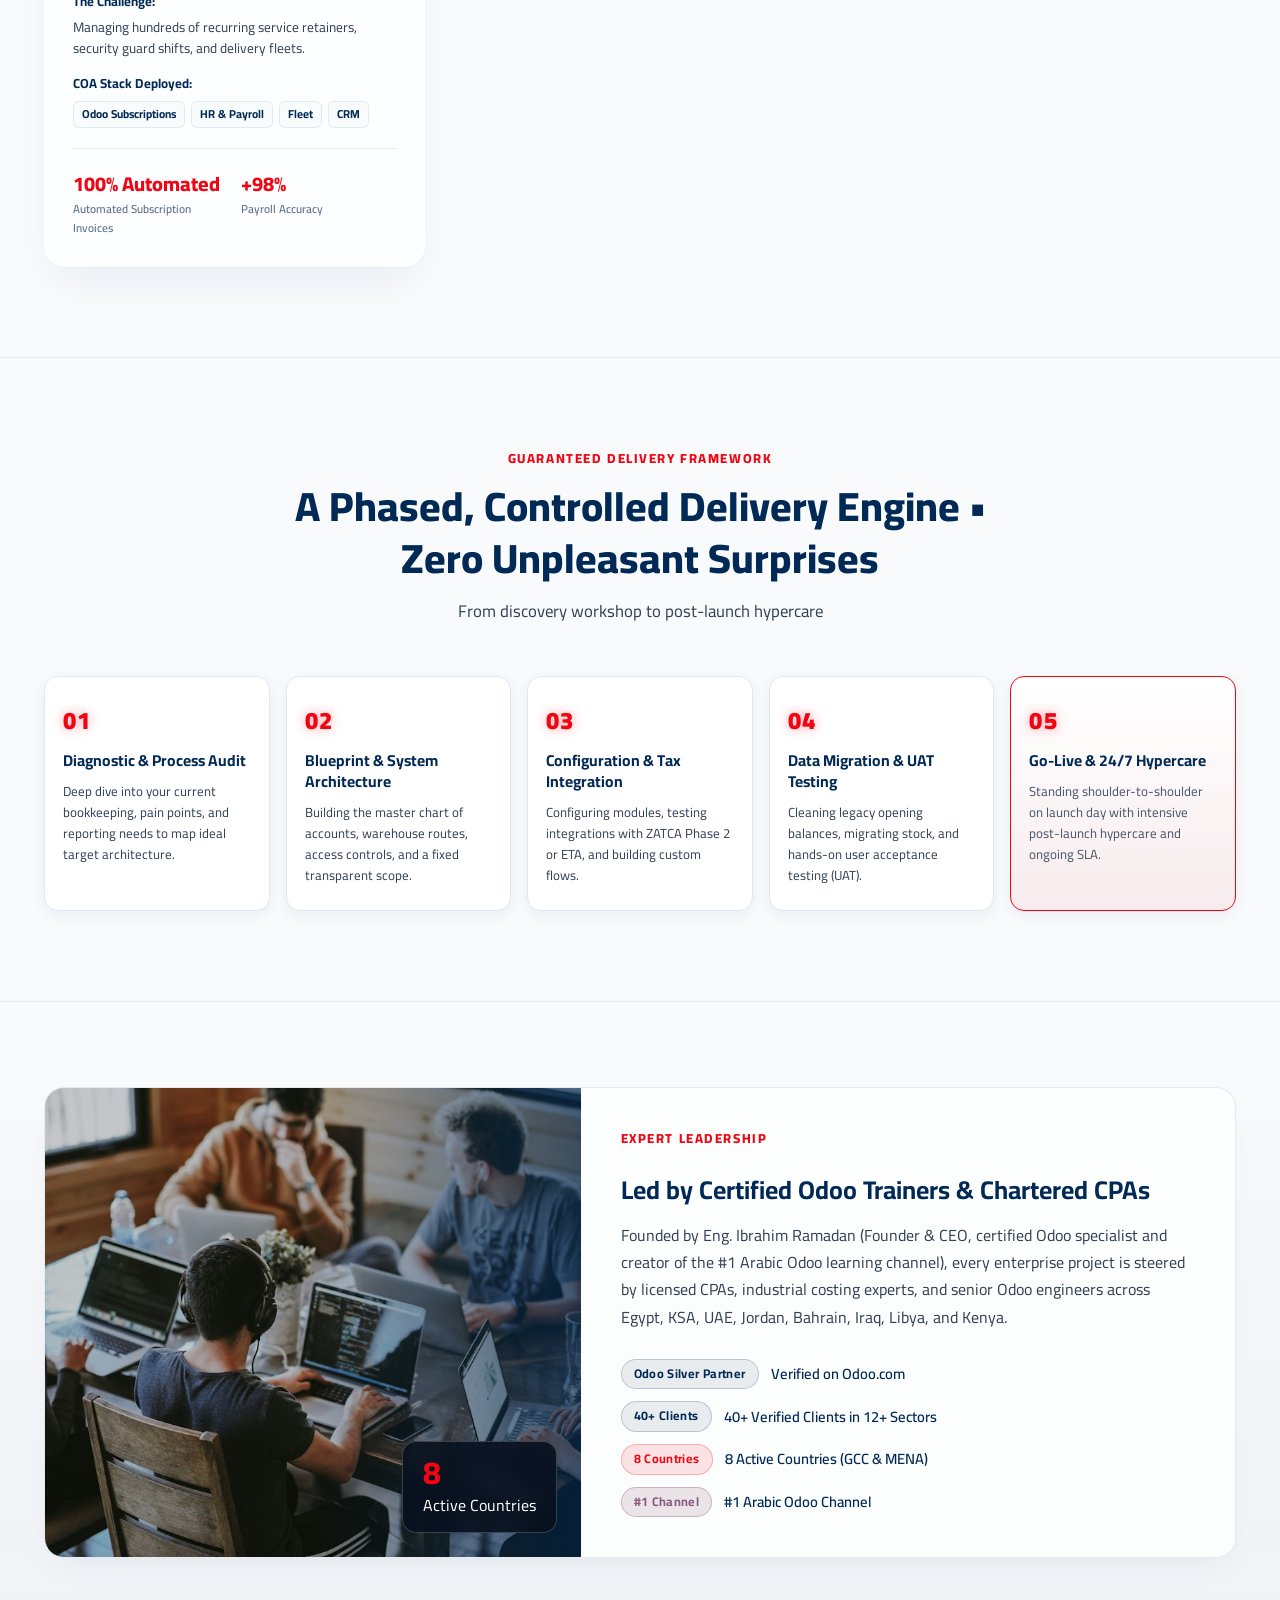
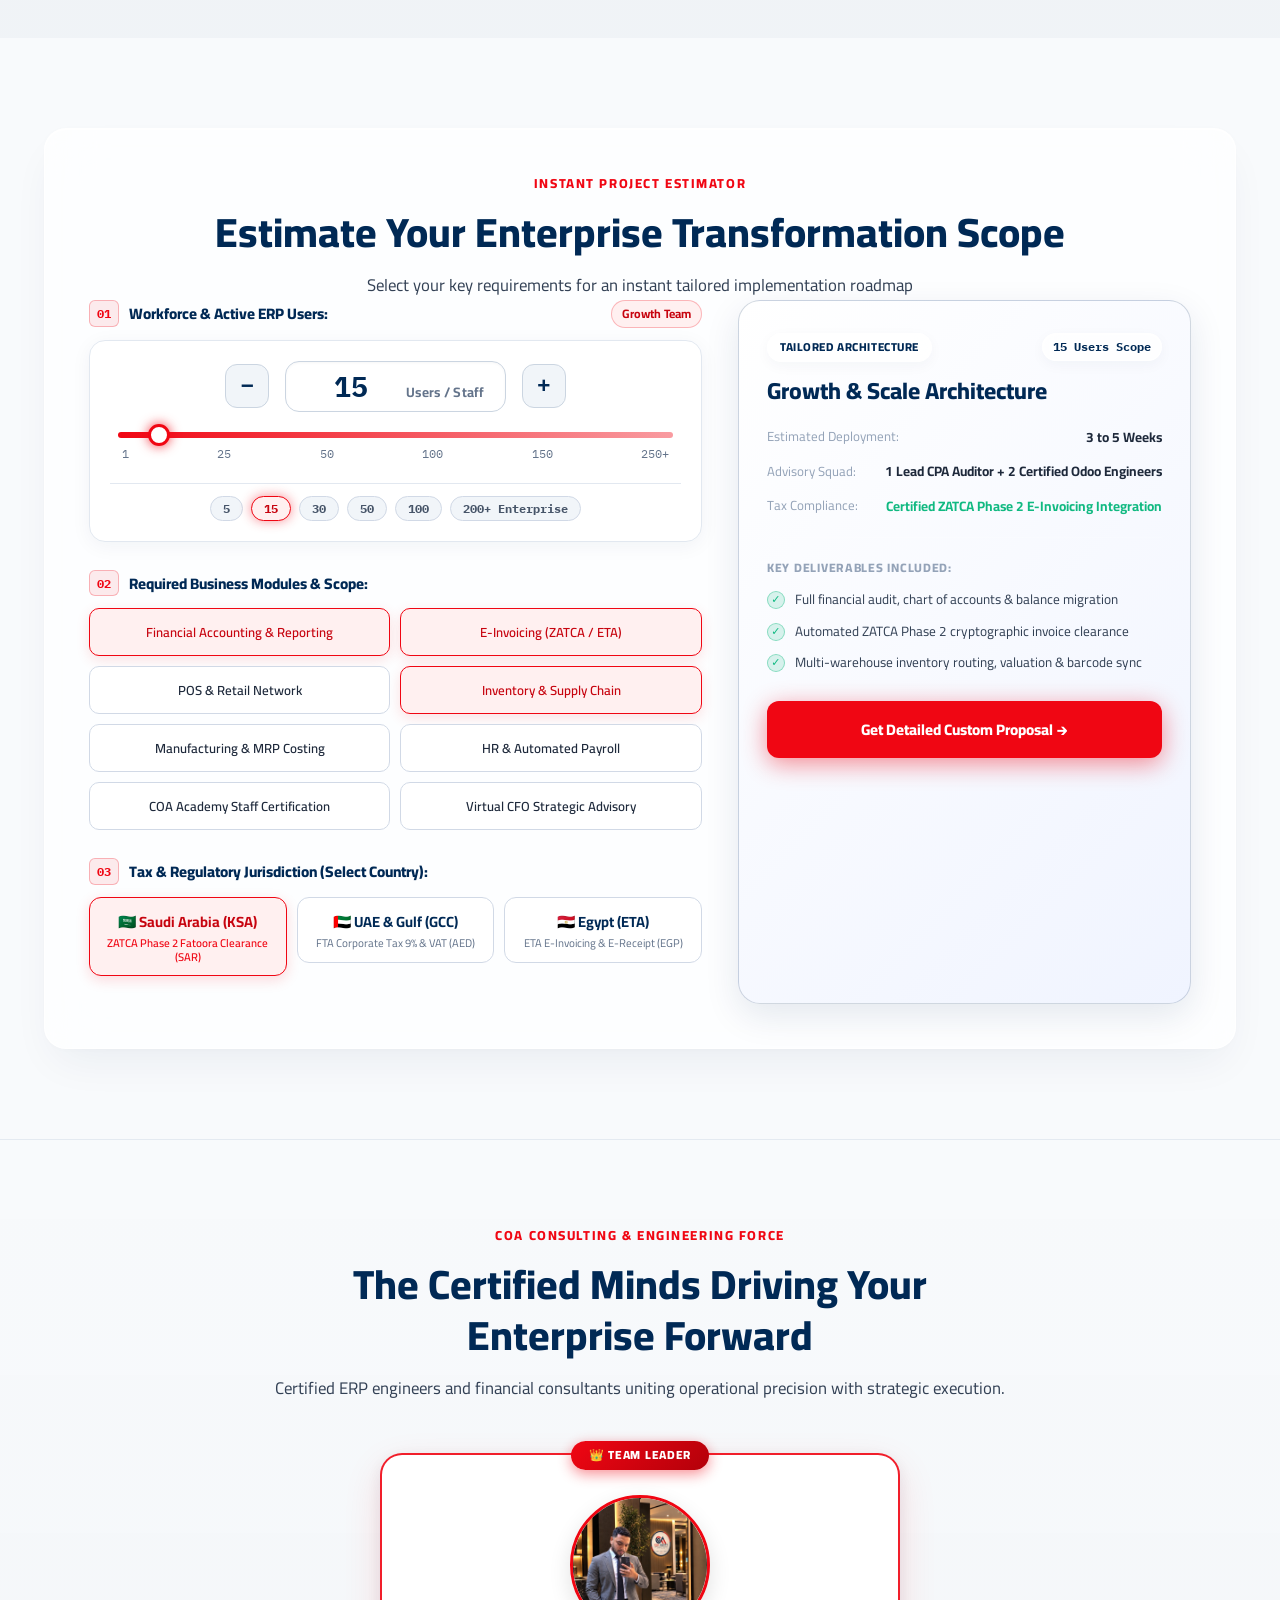
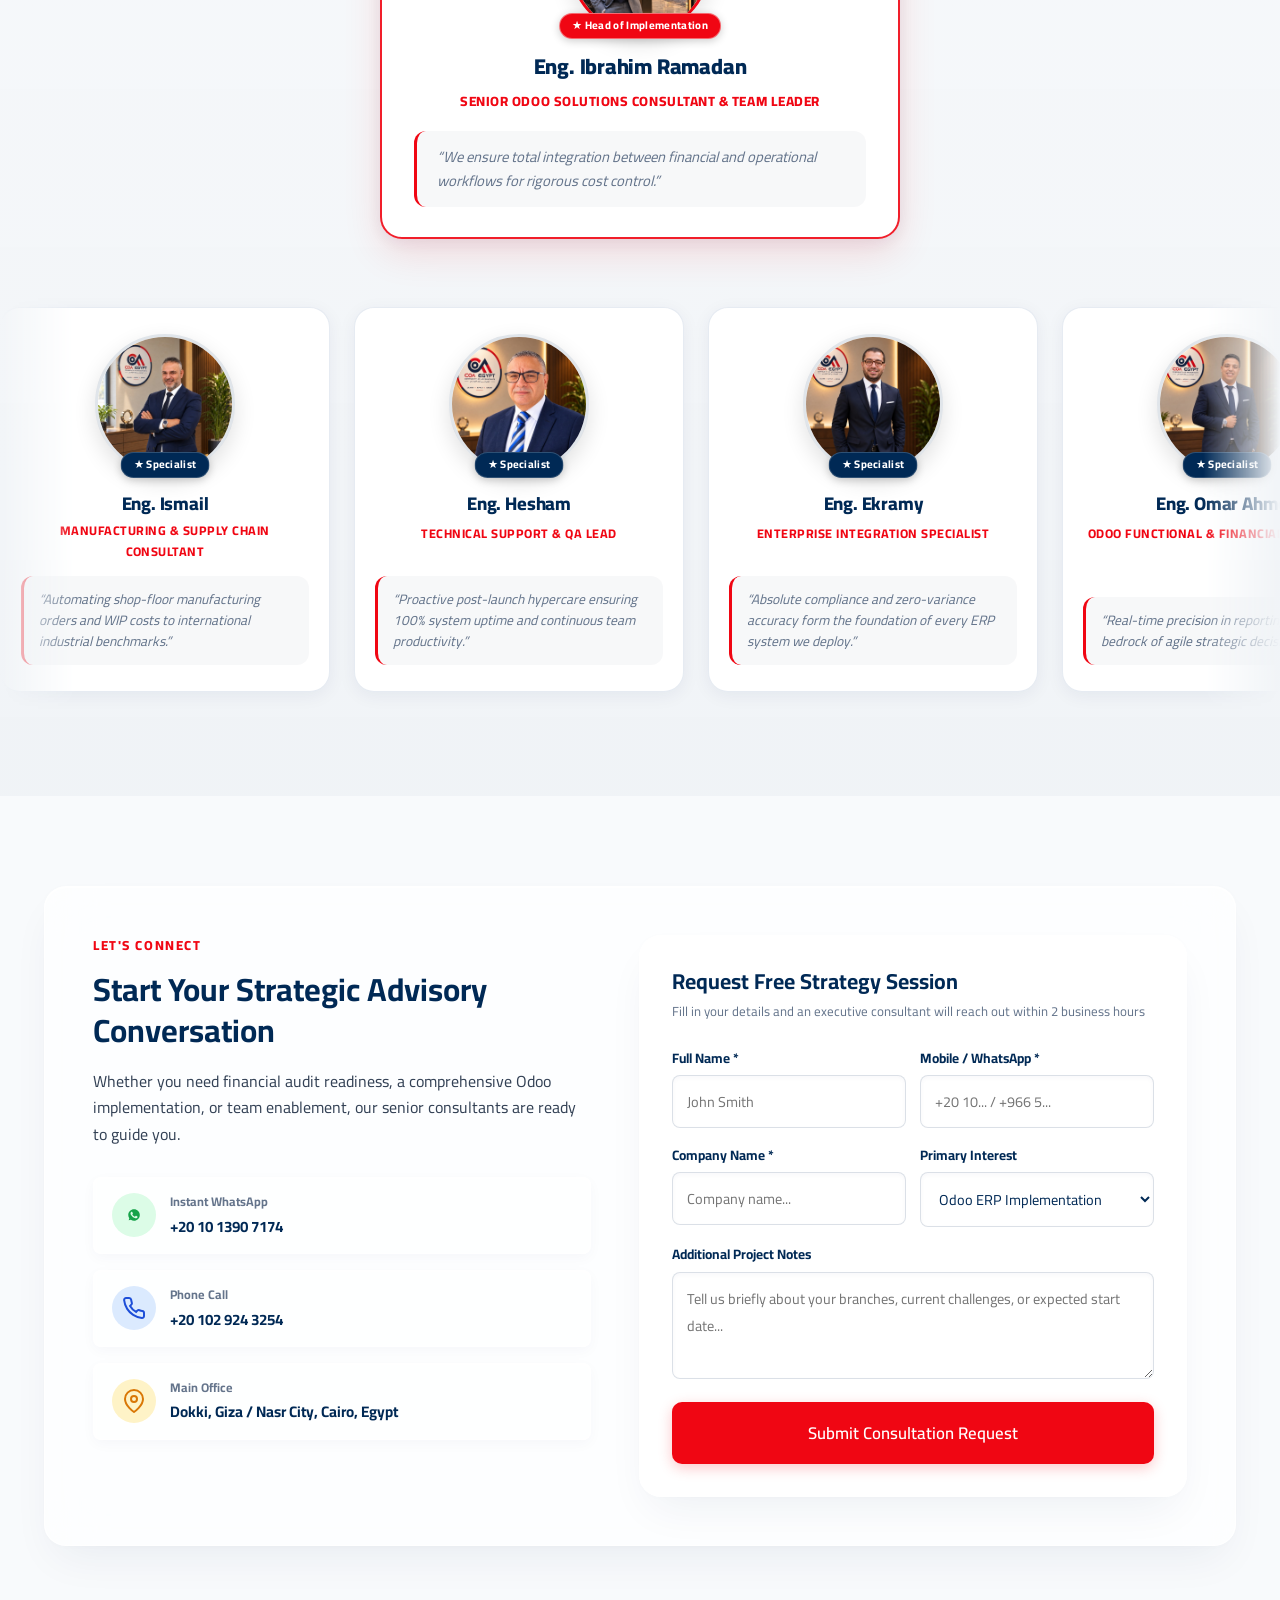
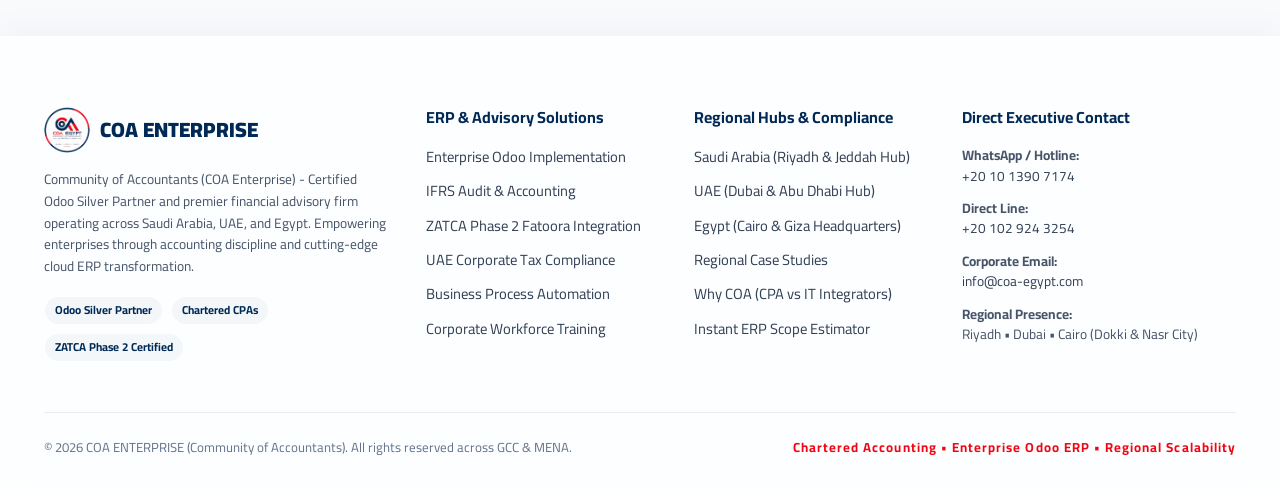
==== commit afaf639d: "Update intro scroll prompt badge text to Scroll" ====
--- a/index.html
+++ b/index.html
@@ -173,7 +173,7 @@
        DIGITAL HARBOR CINEMATIC 3D INTRO OVERLAY
        ======================================================== -->
   <div class="dh-intro" id="dh-intro">
-    <iframe id="introAstraFrame" src="intro-astra.html?v=7.2" title="COA Egypt 3D Cinematic Digital Harbor" style="width:100%;height:100%;border:none;position:absolute;inset:0;z-index:1;background:#000;" allow="autoplay"></iframe>
+    <iframe id="introAstraFrame" src="intro-astra.html?v=7.3" title="COA Egypt 3D Cinematic Digital Harbor" style="width:100%;height:100%;border:none;position:absolute;inset:0;z-index:1;background:#000;" allow="autoplay"></iframe>
   </div>
 <!-- ========================================================
        DIGITAL HARBOR FULL-PAGE MOTHERBOARD CANVAS (#dh-rain)
